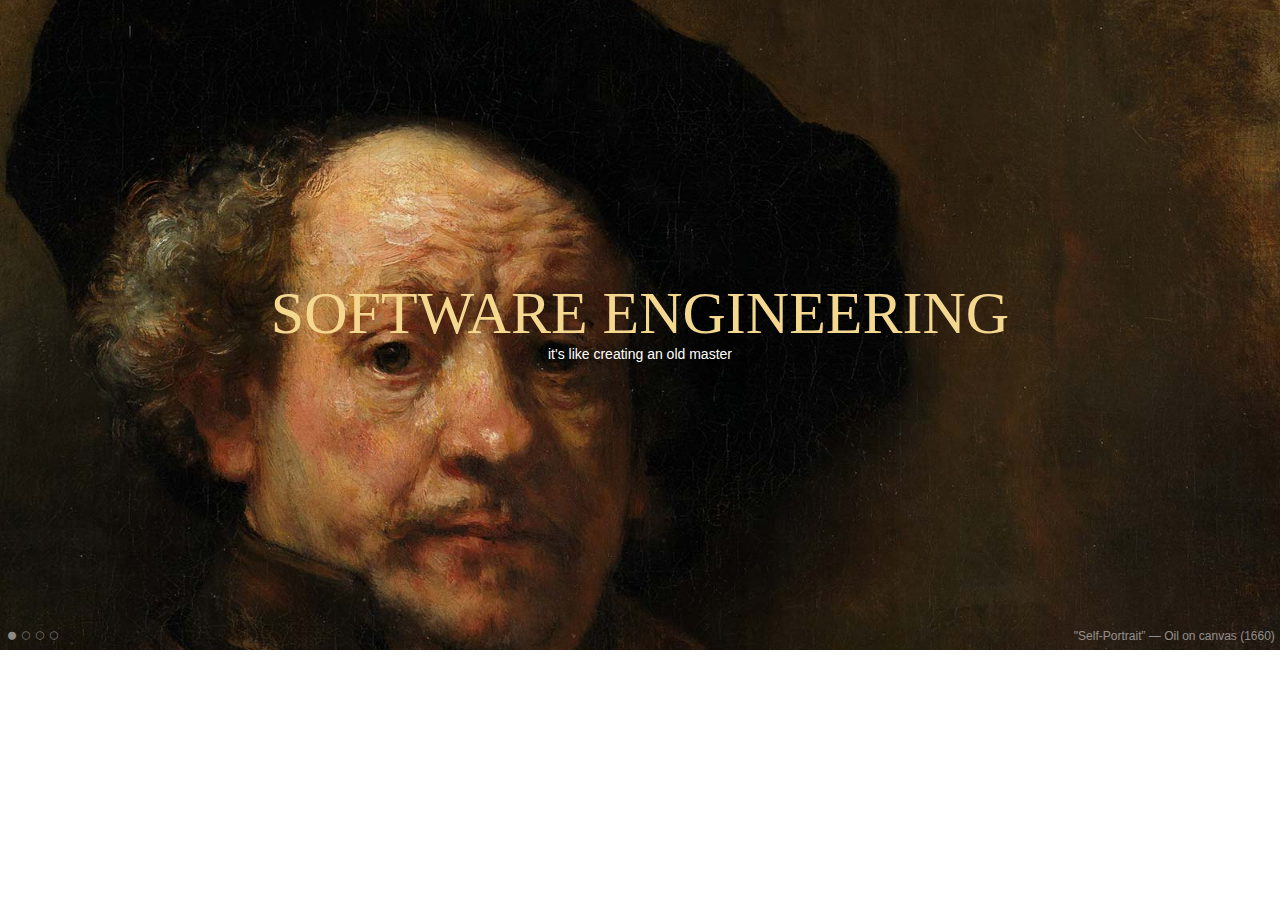
==== main/index.html @ cdb7d31a "Adding main website" ====
<!DOCTYPE html>
<html>

<head>
  <meta charset="utf-8">
  <title>index</title>
  <meta name="viewport" content="width=device-width">

  <link href="css/slideshow.css" rel="stylesheet">
  <script>document.createElement( "picture" );</script>
  <script src="js/picturefill.js" class="picturefill" async="async"></script>
  <link rel="stylesheet" href="https://fonts.googleapis.com/css?family=Fjalla+One">
   <link rel="stylesheet" href="css/main.css">
</head>

<body>
  <div class="slideshow_container">
    <div class="slideshow" data-autoplay="true" data-rotationspeed="4500" data-transition="custom" data-animation-slide-in="fadeIn" data-animation-slide-out="fadeOut" data-endslide="0">
      <div class="slides_container">
        <div class="slide slide-1 active" id="cc-slide-b625c5e3">
          <div class="slider-container welcome-text-container" data-animation-in="fadeIn">
            <span class="slider-text-element welcome-title">SOFTWARE ENGINEERING</span>
            <span class="slider-text-element welcome-subtitle">it's like creating an old master</span>
          </div>
          <span class="slider-text-element painting-detail">"Self-Portrait” —&nbsp;Oil on canvas (1660)</span>
        </div>
        <div class="slide slide-2" id="cc-slide-8c1ec4bb">
          <div class="slider-container content-container left" data-animation-in="fadeInUp">
            <h3 class="slider-heading-3 right">TITLE HERE</h3>
            <p class="slider-paragraph right">second page</p>
            <a class="slider-link-button right" href="#">Conditions of sale</a>
          </div>
          <span class="slider-text-element painting-detail">"Portrait of Van Beresteyn” —&nbsp;Oil on canvas (1632)</span>
        </div>
        <div class="slide slide-3" id="cc-slide-17155f6f">
          <div class="slider-container content-container" data-animation-in="fadeInUp"><span class="slider-text-element dates">27 OCTOBER 2015</span>
            <h3 class="slider-heading-3">Rembrandt’s eye</h3>
            <p class="slider-paragraph">The annual autumn mid-season sale is an ideal entry point for new buyers, while offering a chance for more established buyers to expand their collections.</p><a class="slider-link-button" href="#">See more</a>
          </div>
          <span class="slider-text-element painting-detail">"Herman Doomer” —&nbsp;Oil on wood (1640)</span>
        </div>
        <div class="slide slide-4" id="cc-slide-c8de49d5">
          <div class="responsive-slider-picture end-logo" data-animation-in="fadeIn">
            <picture><img alt="Placeholder Picture" srcset="./images/A%26W-logo.png">
            </picture>
          </div>
          <span class="slider-text-element info-links"><a title="Contact" href="http://www.coffeecup.com/" class="contact-link">Contact</a>&nbsp; | &nbsp;<a title="About us" href="http://www.coffeecup.com/" class="contact-link">About us</a> &nbsp;| &nbsp;<a title="Legal" href="http://www.coffeecup.com/" class="contact-link">Legal</a>
          </span>
        </div>
      </div>
      <div class="slides_indicator icon-pairs"><a class="slide_node icon-pair circle current" href="#cc-slide-b625c5e3"></a><a class="slide_node icon-pair circle" href="#cc-slide-8c1ec4bb"></a><a class="slide_node icon-pair circle" href="#cc-slide-17155f6f"></a><a class="slide_node icon-pair circle" href="#cc-slide-c8de49d5"></a>
      </div>
    </div>
  </div>






    <script src="js/jquery-1.8.2.min.js"></script>
    <script src="js/revolver.min.js"></script>
    <script src="js/slideshow.js"></script>
</body>

</html>
---- main/css/slideshow.css ----
@charset "UTF-8";
/*!
Animate.css - http://daneden.me/animate
Licensed under the MIT license - http://opensource.org/licenses/MIT

Copyright (c) 2015 Daniel Eden
*/
.animated {
  -webkit-animation-duration: 1s;
  animation-duration: 1s;
  -webkit-animation-fill-mode: both;
  animation-fill-mode: both;
}
.animated.infinite {
  -webkit-animation-iteration-count: infinite;
  animation-iteration-count: infinite;
}
.animated.hinge {
  -webkit-animation-duration: 2s;
  animation-duration: 2s;
}
.animated.bounceIn,
.animated.bounceOut {
  -webkit-animation-duration: .75s;
  animation-duration: .75s;
}
.animated.flipOutX,
.animated.flipOutY {
  -webkit-animation-duration: .75s;
  animation-duration: .75s;
}
@-webkit-keyframes bounce {
  0%,
  20%,
  53%,
  80%,
  100% {
    -webkit-animation-timing-function: cubic-bezier(0.215, 0.61, 0.355, 1);
    animation-timing-function: cubic-bezier(0.215, 0.61, 0.355, 1);
    -webkit-transform: translate3d(0, 0, 0);
    transform: translate3d(0, 0, 0);
  }
  40%,
  43% {
    -webkit-animation-timing-function: cubic-bezier(0.755, 0.05, 0.855, 0.06);
    animation-timing-function: cubic-bezier(0.755, 0.05, 0.855, 0.06);
    -webkit-transform: translate3d(0, -30px, 0);
    transform: translate3d(0, -30px, 0);
  }
  70% {
    -webkit-animation-timing-function: cubic-bezier(0.755, 0.05, 0.855, 0.06);
    animation-timing-function: cubic-bezier(0.755, 0.05, 0.855, 0.06);
    -webkit-transform: translate3d(0, -15px, 0);
    transform: translate3d(0, -15px, 0);
  }
  90% {
    -webkit-transform: translate3d(0, -4px, 0);
    transform: translate3d(0, -4px, 0);
  }
}
@keyframes bounce {
  0%,
  20%,
  53%,
  80%,
  100% {
    -webkit-animation-timing-function: cubic-bezier(0.215, 0.61, 0.355, 1);
    animation-timing-function: cubic-bezier(0.215, 0.61, 0.355, 1);
    -webkit-transform: translate3d(0, 0, 0);
    transform: translate3d(0, 0, 0);
  }
  40%,
  43% {
    -webkit-animation-timing-function: cubic-bezier(0.755, 0.05, 0.855, 0.06);
    animation-timing-function: cubic-bezier(0.755, 0.05, 0.855, 0.06);
    -webkit-transform: translate3d(0, -30px, 0);
    transform: translate3d(0, -30px, 0);
  }
  70% {
    -webkit-animation-timing-function: cubic-bezier(0.755, 0.05, 0.855, 0.06);
    animation-timing-function: cubic-bezier(0.755, 0.05, 0.855, 0.06);
    -webkit-transform: translate3d(0, -15px, 0);
    transform: translate3d(0, -15px, 0);
  }
  90% {
    -webkit-transform: translate3d(0, -4px, 0);
    transform: translate3d(0, -4px, 0);
  }
}
.bounce {
  -webkit-animation-name: bounce;
  animation-name: bounce;
  -webkit-transform-origin: center bottom;
  transform-origin: center bottom;
}
@-webkit-keyframes flash {
  0%,
  50%,
  100% {
    opacity: 1;
  }
  25%,
  75% {
    opacity: 0;
  }
}
@keyframes flash {
  0%,
  50%,
  100% {
    opacity: 1;
  }
  25%,
  75% {
    opacity: 0;
  }
}
.flash {
  -webkit-animation-name: flash;
  animation-name: flash;
}
/* originally authored by Nick Pettit - https://github.com/nickpettit/glide */
@-webkit-keyframes pulse {
  0% {
    -webkit-transform: scale3d(1, 1, 1);
    transform: scale3d(1, 1, 1);
  }
  50% {
    -webkit-transform: scale3d(1.05, 1.05, 1.05);
    transform: scale3d(1.05, 1.05, 1.05);
  }
  100% {
    -webkit-transform: scale3d(1, 1, 1);
    transform: scale3d(1, 1, 1);
  }
}
@keyframes pulse {
  0% {
    -webkit-transform: scale3d(1, 1, 1);
    transform: scale3d(1, 1, 1);
  }
  50% {
    -webkit-transform: scale3d(1.05, 1.05, 1.05);
    transform: scale3d(1.05, 1.05, 1.05);
  }
  100% {
    -webkit-transform: scale3d(1, 1, 1);
    transform: scale3d(1, 1, 1);
  }
}
.pulse {
  -webkit-animation-name: pulse;
  animation-name: pulse;
}
@-webkit-keyframes rubberBand {
  0% {
    -webkit-transform: scale3d(1, 1, 1);
    transform: scale3d(1, 1, 1);
  }
  30% {
    -webkit-transform: scale3d(1.25, 0.75, 1);
    transform: scale3d(1.25, 0.75, 1);
  }
  40% {
    -webkit-transform: scale3d(0.75, 1.25, 1);
    transform: scale3d(0.75, 1.25, 1);
  }
  50% {
    -webkit-transform: scale3d(1.15, 0.85, 1);
    transform: scale3d(1.15, 0.85, 1);
  }
  65% {
    -webkit-transform: scale3d(0.95, 1.05, 1);
    transform: scale3d(0.95, 1.05, 1);
  }
  75% {
    -webkit-transform: scale3d(1.05, 0.95, 1);
    transform: scale3d(1.05, 0.95, 1);
  }
  100% {
    -webkit-transform: scale3d(1, 1, 1);
    transform: scale3d(1, 1, 1);
  }
}
@keyframes rubberBand {
  0% {
    -webkit-transform: scale3d(1, 1, 1);
    transform: scale3d(1, 1, 1);
  }
  30% {
    -webkit-transform: scale3d(1.25, 0.75, 1);
    transform: scale3d(1.25, 0.75, 1);
  }
  40% {
    -webkit-transform: scale3d(0.75, 1.25, 1);
    transform: scale3d(0.75, 1.25, 1);
  }
  50% {
    -webkit-transform: scale3d(1.15, 0.85, 1);
    transform: scale3d(1.15, 0.85, 1);
  }
  65% {
    -webkit-transform: scale3d(0.95, 1.05, 1);
    transform: scale3d(0.95, 1.05, 1);
  }
  75% {
    -webkit-transform: scale3d(1.05, 0.95, 1);
    transform: scale3d(1.05, 0.95, 1);
  }
  100% {
    -webkit-transform: scale3d(1, 1, 1);
    transform: scale3d(1, 1, 1);
  }
}
.rubberBand {
  -webkit-animation-name: rubberBand;
  animation-name: rubberBand;
}
@-webkit-keyframes shake {
  0%,
  100% {
    -webkit-transform: translate3d(0, 0, 0);
    transform: translate3d(0, 0, 0);
  }
  10%,
  30%,
  50%,
  70%,
  90% {
    -webkit-transform: translate3d(-10px, 0, 0);
    transform: translate3d(-10px, 0, 0);
  }
  20%,
  40%,
  60%,
  80% {
    -webkit-transform: translate3d(10px, 0, 0);
    transform: translate3d(10px, 0, 0);
  }
}
@keyframes shake {
  0%,
  100% {
    -webkit-transform: translate3d(0, 0, 0);
    transform: translate3d(0, 0, 0);
  }
  10%,
  30%,
  50%,
  70%,
  90% {
    -webkit-transform: translate3d(-10px, 0, 0);
    transform: translate3d(-10px, 0, 0);
  }
  20%,
  40%,
  60%,
  80% {
    -webkit-transform: translate3d(10px, 0, 0);
    transform: translate3d(10px, 0, 0);
  }
}
.shake {
  -webkit-animation-name: shake;
  animation-name: shake;
}
@-webkit-keyframes swing {
  20% {
    -webkit-transform: rotate3d(0, 0, 1, 15deg);
    transform: rotate3d(0, 0, 1, 15deg);
  }
  40% {
    -webkit-transform: rotate3d(0, 0, 1, -10deg);
    transform: rotate3d(0, 0, 1, -10deg);
  }
  60% {
    -webkit-transform: rotate3d(0, 0, 1, 5deg);
    transform: rotate3d(0, 0, 1, 5deg);
  }
  80% {
    -webkit-transform: rotate3d(0, 0, 1, -5deg);
    transform: rotate3d(0, 0, 1, -5deg);
  }
  100% {
    -webkit-transform: rotate3d(0, 0, 1, 0deg);
    transform: rotate3d(0, 0, 1, 0deg);
  }
}
@keyframes swing {
  20% {
    -webkit-transform: rotate3d(0, 0, 1, 15deg);
    transform: rotate3d(0, 0, 1, 15deg);
  }
  40% {
    -webkit-transform: rotate3d(0, 0, 1, -10deg);
    transform: rotate3d(0, 0, 1, -10deg);
  }
  60% {
    -webkit-transform: rotate3d(0, 0, 1, 5deg);
    transform: rotate3d(0, 0, 1, 5deg);
  }
  80% {
    -webkit-transform: rotate3d(0, 0, 1, -5deg);
    transform: rotate3d(0, 0, 1, -5deg);
  }
  100% {
    -webkit-transform: rotate3d(0, 0, 1, 0deg);
    transform: rotate3d(0, 0, 1, 0deg);
  }
}
.swing {
  -webkit-transform-origin: top center;
  transform-origin: top center;
  -webkit-animation-name: swing;
  animation-name: swing;
}
@-webkit-keyframes tada {
  0% {
    -webkit-transform: scale3d(1, 1, 1);
    transform: scale3d(1, 1, 1);
  }
  10%,
  20% {
    -webkit-transform: scale3d(0.9, 0.9, 0.9) rotate3d(0, 0, 1, -3deg);
    transform: scale3d(0.9, 0.9, 0.9) rotate3d(0, 0, 1, -3deg);
  }
  30%,
  50%,
  70%,
  90% {
    -webkit-transform: scale3d(1.1, 1.1, 1.1) rotate3d(0, 0, 1, 3deg);
    transform: scale3d(1.1, 1.1, 1.1) rotate3d(0, 0, 1, 3deg);
  }
  40%,
  60%,
  80% {
    -webkit-transform: scale3d(1.1, 1.1, 1.1) rotate3d(0, 0, 1, -3deg);
    transform: scale3d(1.1, 1.1, 1.1) rotate3d(0, 0, 1, -3deg);
  }
  100% {
    -webkit-transform: scale3d(1, 1, 1);
    transform: scale3d(1, 1, 1);
  }
}
@keyframes tada {
  0% {
    -webkit-transform: scale3d(1, 1, 1);
    transform: scale3d(1, 1, 1);
  }
  10%,
  20% {
    -webkit-transform: scale3d(0.9, 0.9, 0.9) rotate3d(0, 0, 1, -3deg);
    transform: scale3d(0.9, 0.9, 0.9) rotate3d(0, 0, 1, -3deg);
  }
  30%,
  50%,
  70%,
  90% {
    -webkit-transform: scale3d(1.1, 1.1, 1.1) rotate3d(0, 0, 1, 3deg);
    transform: scale3d(1.1, 1.1, 1.1) rotate3d(0, 0, 1, 3deg);
  }
  40%,
  60%,
  80% {
    -webkit-transform: scale3d(1.1, 1.1, 1.1) rotate3d(0, 0, 1, -3deg);
    transform: scale3d(1.1, 1.1, 1.1) rotate3d(0, 0, 1, -3deg);
  }
  100% {
    -webkit-transform: scale3d(1, 1, 1);
    transform: scale3d(1, 1, 1);
  }
}
.tada {
  -webkit-animation-name: tada;
  animation-name: tada;
}
/* originally authored by Nick Pettit - https://github.com/nickpettit/glide */
@-webkit-keyframes wobble {
  0% {
    -webkit-transform: none;
    transform: none;
  }
  15% {
    -webkit-transform: translate3d(-25%, 0, 0) rotate3d(0, 0, 1, -5deg);
    transform: translate3d(-25%, 0, 0) rotate3d(0, 0, 1, -5deg);
  }
  30% {
    -webkit-transform: translate3d(20%, 0, 0) rotate3d(0, 0, 1, 3deg);
    transform: translate3d(20%, 0, 0) rotate3d(0, 0, 1, 3deg);
  }
  45% {
    -webkit-transform: translate3d(-15%, 0, 0) rotate3d(0, 0, 1, -3deg);
    transform: translate3d(-15%, 0, 0) rotate3d(0, 0, 1, -3deg);
  }
  60% {
    -webkit-transform: translate3d(10%, 0, 0) rotate3d(0, 0, 1, 2deg);
    transform: translate3d(10%, 0, 0) rotate3d(0, 0, 1, 2deg);
  }
  75% {
    -webkit-transform: translate3d(-5%, 0, 0) rotate3d(0, 0, 1, -1deg);
    transform: translate3d(-5%, 0, 0) rotate3d(0, 0, 1, -1deg);
  }
  100% {
    -webkit-transform: none;
    transform: none;
  }
}
@keyframes wobble {
  0% {
    -webkit-transform: none;
    transform: none;
  }
  15% {
    -webkit-transform: translate3d(-25%, 0, 0) rotate3d(0, 0, 1, -5deg);
    transform: translate3d(-25%, 0, 0) rotate3d(0, 0, 1, -5deg);
  }
  30% {
    -webkit-transform: translate3d(20%, 0, 0) rotate3d(0, 0, 1, 3deg);
    transform: translate3d(20%, 0, 0) rotate3d(0, 0, 1, 3deg);
  }
  45% {
    -webkit-transform: translate3d(-15%, 0, 0) rotate3d(0, 0, 1, -3deg);
    transform: translate3d(-15%, 0, 0) rotate3d(0, 0, 1, -3deg);
  }
  60% {
    -webkit-transform: translate3d(10%, 0, 0) rotate3d(0, 0, 1, 2deg);
    transform: translate3d(10%, 0, 0) rotate3d(0, 0, 1, 2deg);
  }
  75% {
    -webkit-transform: translate3d(-5%, 0, 0) rotate3d(0, 0, 1, -1deg);
    transform: translate3d(-5%, 0, 0) rotate3d(0, 0, 1, -1deg);
  }
  100% {
    -webkit-transform: none;
    transform: none;
  }
}
.wobble {
  -webkit-animation-name: wobble;
  animation-name: wobble;
}
@-webkit-keyframes jello {
  0%,
  11.1%,
  100% {
    -webkit-transform: none;
    transform: none;
  }
  22.2% {
    -webkit-transform: skewX(-12.5deg) skewY(-12.5deg);
    transform: skewX(-12.5deg) skewY(-12.5deg);
  }
  33.3% {
    -webkit-transform: skewX(6.25deg) skewY(6.25deg);
    transform: skewX(6.25deg) skewY(6.25deg);
  }
  44.4% {
    -webkit-transform: skewX(-3.125deg) skewY(-3.125deg);
    transform: skewX(-3.125deg) skewY(-3.125deg);
  }
  55.5% {
    -webkit-transform: skewX(1.5625deg) skewY(1.5625deg);
    transform: skewX(1.5625deg) skewY(1.5625deg);
  }
  66.6% {
    -webkit-transform: skewX(-0.78125deg) skewY(-0.78125deg);
    transform: skewX(-0.78125deg) skewY(-0.78125deg);
  }
  77.7% {
    -webkit-transform: skewX(0.390625deg) skewY(0.390625deg);
    transform: skewX(0.390625deg) skewY(0.390625deg);
  }
  88.8% {
    -webkit-transform: skewX(-0.1953125deg) skewY(-0.1953125deg);
    transform: skewX(-0.1953125deg) skewY(-0.1953125deg);
  }
}
@keyframes jello {
  0%,
  11.1%,
  100% {
    -webkit-transform: none;
    transform: none;
  }
  22.2% {
    -webkit-transform: skewX(-12.5deg) skewY(-12.5deg);
    transform: skewX(-12.5deg) skewY(-12.5deg);
  }
  33.3% {
    -webkit-transform: skewX(6.25deg) skewY(6.25deg);
    transform: skewX(6.25deg) skewY(6.25deg);
  }
  44.4% {
    -webkit-transform: skewX(-3.125deg) skewY(-3.125deg);
    transform: skewX(-3.125deg) skewY(-3.125deg);
  }
  55.5% {
    -webkit-transform: skewX(1.5625deg) skewY(1.5625deg);
    transform: skewX(1.5625deg) skewY(1.5625deg);
  }
  66.6% {
    -webkit-transform: skewX(-0.78125deg) skewY(-0.78125deg);
    transform: skewX(-0.78125deg) skewY(-0.78125deg);
  }
  77.7% {
    -webkit-transform: skewX(0.390625deg) skewY(0.390625deg);
    transform: skewX(0.390625deg) skewY(0.390625deg);
  }
  88.8% {
    -webkit-transform: skewX(-0.1953125deg) skewY(-0.1953125deg);
    transform: skewX(-0.1953125deg) skewY(-0.1953125deg);
  }
}
.jello {
  -webkit-animation-name: jello;
  animation-name: jello;
  -webkit-transform-origin: center;
  transform-origin: center;
}
@-webkit-keyframes bounceIn {
  0%,
  20%,
  40%,
  60%,
  80%,
  100% {
    -webkit-animation-timing-function: cubic-bezier(0.215, 0.61, 0.355, 1);
    animation-timing-function: cubic-bezier(0.215, 0.61, 0.355, 1);
  }
  0% {
    opacity: 0;
    -webkit-transform: scale3d(0.3, 0.3, 0.3);
    transform: scale3d(0.3, 0.3, 0.3);
  }
  20% {
    -webkit-transform: scale3d(1.1, 1.1, 1.1);
    transform: scale3d(1.1, 1.1, 1.1);
  }
  40% {
    -webkit-transform: scale3d(0.9, 0.9, 0.9);
    transform: scale3d(0.9, 0.9, 0.9);
  }
  60% {
    opacity: 1;
    -webkit-transform: scale3d(1.03, 1.03, 1.03);
    transform: scale3d(1.03, 1.03, 1.03);
  }
  80% {
    -webkit-transform: scale3d(0.97, 0.97, 0.97);
    transform: scale3d(0.97, 0.97, 0.97);
  }
  100% {
    opacity: 1;
    -webkit-transform: scale3d(1, 1, 1);
    transform: scale3d(1, 1, 1);
  }
}
@keyframes bounceIn {
  0%,
  20%,
  40%,
  60%,
  80%,
  100% {
    -webkit-animation-timing-function: cubic-bezier(0.215, 0.61, 0.355, 1);
    animation-timing-function: cubic-bezier(0.215, 0.61, 0.355, 1);
  }
  0% {
    opacity: 0;
    -webkit-transform: scale3d(0.3, 0.3, 0.3);
    transform: scale3d(0.3, 0.3, 0.3);
  }
  20% {
    -webkit-transform: scale3d(1.1, 1.1, 1.1);
    transform: scale3d(1.1, 1.1, 1.1);
  }
  40% {
    -webkit-transform: scale3d(0.9, 0.9, 0.9);
    transform: scale3d(0.9, 0.9, 0.9);
  }
  60% {
    opacity: 1;
    -webkit-transform: scale3d(1.03, 1.03, 1.03);
    transform: scale3d(1.03, 1.03, 1.03);
  }
  80% {
    -webkit-transform: scale3d(0.97, 0.97, 0.97);
    transform: scale3d(0.97, 0.97, 0.97);
  }
  100% {
    opacity: 1;
    -webkit-transform: scale3d(1, 1, 1);
    transform: scale3d(1, 1, 1);
  }
}
.bounceIn {
  -webkit-animation-name: bounceIn;
  animation-name: bounceIn;
}
@-webkit-keyframes bounceInDown {
  0%,
  60%,
  75%,
  90%,
  100% {
    -webkit-animation-timing-function: cubic-bezier(0.215, 0.61, 0.355, 1);
    animation-timing-function: cubic-bezier(0.215, 0.61, 0.355, 1);
  }
  0% {
    opacity: 0;
    -webkit-transform: translate3d(0, -3000px, 0);
    transform: translate3d(0, -3000px, 0);
  }
  60% {
    opacity: 1;
    -webkit-transform: translate3d(0, 25px, 0);
    transform: translate3d(0, 25px, 0);
  }
  75% {
    -webkit-transform: translate3d(0, -10px, 0);
    transform: translate3d(0, -10px, 0);
  }
  90% {
    -webkit-transform: translate3d(0, 5px, 0);
    transform: translate3d(0, 5px, 0);
  }
  100% {
    -webkit-transform: none;
    transform: none;
  }
}
@keyframes bounceInDown {
  0%,
  60%,
  75%,
  90%,
  100% {
    -webkit-animation-timing-function: cubic-bezier(0.215, 0.61, 0.355, 1);
    animation-timing-function: cubic-bezier(0.215, 0.61, 0.355, 1);
  }
  0% {
    opacity: 0;
    -webkit-transform: translate3d(0, -3000px, 0);
    transform: translate3d(0, -3000px, 0);
  }
  60% {
    opacity: 1;
    -webkit-transform: translate3d(0, 25px, 0);
    transform: translate3d(0, 25px, 0);
  }
  75% {
    -webkit-transform: translate3d(0, -10px, 0);
    transform: translate3d(0, -10px, 0);
  }
  90% {
    -webkit-transform: translate3d(0, 5px, 0);
    transform: translate3d(0, 5px, 0);
  }
  100% {
    -webkit-transform: none;
    transform: none;
  }
}
.bounceInDown {
  -webkit-animation-name: bounceInDown;
  animation-name: bounceInDown;
}
@-webkit-keyframes bounceInLeft {
  0%,
  60%,
  75%,
  90%,
  100% {
    -webkit-animation-timing-function: cubic-bezier(0.215, 0.61, 0.355, 1);
    animation-timing-function: cubic-bezier(0.215, 0.61, 0.355, 1);
  }
  0% {
    opacity: 0;
    -webkit-transform: translate3d(-3000px, 0, 0);
    transform: translate3d(-3000px, 0, 0);
  }
  60% {
    opacity: 1;
    -webkit-transform: translate3d(25px, 0, 0);
    transform: translate3d(25px, 0, 0);
  }
  75% {
    -webkit-transform: translate3d(-10px, 0, 0);
    transform: translate3d(-10px, 0, 0);
  }
  90% {
    -webkit-transform: translate3d(5px, 0, 0);
    transform: translate3d(5px, 0, 0);
  }
  100% {
    -webkit-transform: none;
    transform: none;
  }
}
@keyframes bounceInLeft {
  0%,
  60%,
  75%,
  90%,
  100% {
    -webkit-animation-timing-function: cubic-bezier(0.215, 0.61, 0.355, 1);
    animation-timing-function: cubic-bezier(0.215, 0.61, 0.355, 1);
  }
  0% {
    opacity: 0;
    -webkit-transform: translate3d(-3000px, 0, 0);
    transform: translate3d(-3000px, 0, 0);
  }
  60% {
    opacity: 1;
    -webkit-transform: translate3d(25px, 0, 0);
    transform: translate3d(25px, 0, 0);
  }
  75% {
    -webkit-transform: translate3d(-10px, 0, 0);
    transform: translate3d(-10px, 0, 0);
  }
  90% {
    -webkit-transform: translate3d(5px, 0, 0);
    transform: translate3d(5px, 0, 0);
  }
  100% {
    -webkit-transform: none;
    transform: none;
  }
}
.bounceInLeft {
  -webkit-animation-name: bounceInLeft;
  animation-name: bounceInLeft;
}
@-webkit-keyframes bounceInRight {
  0%,
  60%,
  75%,
  90%,
  100% {
    -webkit-animation-timing-function: cubic-bezier(0.215, 0.61, 0.355, 1);
    animation-timing-function: cubic-bezier(0.215, 0.61, 0.355, 1);
  }
  0% {
    opacity: 0;
    -webkit-transform: translate3d(3000px, 0, 0);
    transform: translate3d(3000px, 0, 0);
  }
  60% {
    opacity: 1;
    -webkit-transform: translate3d(-25px, 0, 0);
    transform: translate3d(-25px, 0, 0);
  }
  75% {
    -webkit-transform: translate3d(10px, 0, 0);
    transform: translate3d(10px, 0, 0);
  }
  90% {
    -webkit-transform: translate3d(-5px, 0, 0);
    transform: translate3d(-5px, 0, 0);
  }
  100% {
    -webkit-transform: none;
    transform: none;
  }
}
@keyframes bounceInRight {
  0%,
  60%,
  75%,
  90%,
  100% {
    -webkit-animation-timing-function: cubic-bezier(0.215, 0.61, 0.355, 1);
    animation-timing-function: cubic-bezier(0.215, 0.61, 0.355, 1);
  }
  0% {
    opacity: 0;
    -webkit-transform: translate3d(3000px, 0, 0);
    transform: translate3d(3000px, 0, 0);
  }
  60% {
    opacity: 1;
    -webkit-transform: translate3d(-25px, 0, 0);
    transform: translate3d(-25px, 0, 0);
  }
  75% {
    -webkit-transform: translate3d(10px, 0, 0);
    transform: translate3d(10px, 0, 0);
  }
  90% {
    -webkit-transform: translate3d(-5px, 0, 0);
    transform: translate3d(-5px, 0, 0);
  }
  100% {
    -webkit-transform: none;
    transform: none;
  }
}
.bounceInRight {
  -webkit-animation-name: bounceInRight;
  animation-name: bounceInRight;
}
@-webkit-keyframes bounceInUp {
  0%,
  60%,
  75%,
  90%,
  100% {
    -webkit-animation-timing-function: cubic-bezier(0.215, 0.61, 0.355, 1);
    animation-timing-function: cubic-bezier(0.215, 0.61, 0.355, 1);
  }
  0% {
    opacity: 0;
    -webkit-transform: translate3d(0, 3000px, 0);
    transform: translate3d(0, 3000px, 0);
  }
  60% {
    opacity: 1;
    -webkit-transform: translate3d(0, -20px, 0);
    transform: translate3d(0, -20px, 0);
  }
  75% {
    -webkit-transform: translate3d(0, 10px, 0);
    transform: translate3d(0, 10px, 0);
  }
  90% {
    -webkit-transform: translate3d(0, -5px, 0);
    transform: translate3d(0, -5px, 0);
  }
  100% {
    -webkit-transform: translate3d(0, 0, 0);
    transform: translate3d(0, 0, 0);
  }
}
@keyframes bounceInUp {
  0%,
  60%,
  75%,
  90%,
  100% {
    -webkit-animation-timing-function: cubic-bezier(0.215, 0.61, 0.355, 1);
    animation-timing-function: cubic-bezier(0.215, 0.61, 0.355, 1);
  }
  0% {
    opacity: 0;
    -webkit-transform: translate3d(0, 3000px, 0);
    transform: translate3d(0, 3000px, 0);
  }
  60% {
    opacity: 1;
    -webkit-transform: translate3d(0, -20px, 0);
    transform: translate3d(0, -20px, 0);
  }
  75% {
    -webkit-transform: translate3d(0, 10px, 0);
    transform: translate3d(0, 10px, 0);
  }
  90% {
    -webkit-transform: translate3d(0, -5px, 0);
    transform: translate3d(0, -5px, 0);
  }
  100% {
    -webkit-transform: translate3d(0, 0, 0);
    transform: translate3d(0, 0, 0);
  }
}
.bounceInUp {
  -webkit-animation-name: bounceInUp;
  animation-name: bounceInUp;
}
@-webkit-keyframes bounceOut {
  20% {
    -webkit-transform: scale3d(0.9, 0.9, 0.9);
    transform: scale3d(0.9, 0.9, 0.9);
  }
  50%,
  55% {
    opacity: 1;
    -webkit-transform: scale3d(1.1, 1.1, 1.1);
    transform: scale3d(1.1, 1.1, 1.1);
  }
  100% {
    opacity: 0;
    -webkit-transform: scale3d(0.3, 0.3, 0.3);
    transform: scale3d(0.3, 0.3, 0.3);
  }
}
@keyframes bounceOut {
  20% {
    -webkit-transform: scale3d(0.9, 0.9, 0.9);
    transform: scale3d(0.9, 0.9, 0.9);
  }
  50%,
  55% {
    opacity: 1;
    -webkit-transform: scale3d(1.1, 1.1, 1.1);
    transform: scale3d(1.1, 1.1, 1.1);
  }
  100% {
    opacity: 0;
    -webkit-transform: scale3d(0.3, 0.3, 0.3);
    transform: scale3d(0.3, 0.3, 0.3);
  }
}
.bounceOut {
  -webkit-animation-name: bounceOut;
  animation-name: bounceOut;
}
@-webkit-keyframes bounceOutDown {
  20% {
    -webkit-transform: translate3d(0, 10px, 0);
    transform: translate3d(0, 10px, 0);
  }
  40%,
  45% {
    opacity: 1;
    -webkit-transform: translate3d(0, -20px, 0);
    transform: translate3d(0, -20px, 0);
  }
  100% {
    opacity: 0;
    -webkit-transform: translate3d(0, 2000px, 0);
    transform: translate3d(0, 2000px, 0);
  }
}
@keyframes bounceOutDown {
  20% {
    -webkit-transform: translate3d(0, 10px, 0);
    transform: translate3d(0, 10px, 0);
  }
  40%,
  45% {
    opacity: 1;
    -webkit-transform: translate3d(0, -20px, 0);
    transform: translate3d(0, -20px, 0);
  }
  100% {
    opacity: 0;
    -webkit-transform: translate3d(0, 2000px, 0);
    transform: translate3d(0, 2000px, 0);
  }
}
.bounceOutDown {
  -webkit-animation-name: bounceOutDown;
  animation-name: bounceOutDown;
}
@-webkit-keyframes bounceOutLeft {
  20% {
    opacity: 1;
    -webkit-transform: translate3d(20px, 0, 0);
    transform: translate3d(20px, 0, 0);
  }
  100% {
    opacity: 0;
    -webkit-transform: translate3d(-2000px, 0, 0);
    transform: translate3d(-2000px, 0, 0);
  }
}
@keyframes bounceOutLeft {
  20% {
    opacity: 1;
    -webkit-transform: translate3d(20px, 0, 0);
    transform: translate3d(20px, 0, 0);
  }
  100% {
    opacity: 0;
    -webkit-transform: translate3d(-2000px, 0, 0);
    transform: translate3d(-2000px, 0, 0);
  }
}
.bounceOutLeft {
  -webkit-animation-name: bounceOutLeft;
  animation-name: bounceOutLeft;
}
@-webkit-keyframes bounceOutRight {
  20% {
    opacity: 1;
    -webkit-transform: translate3d(-20px, 0, 0);
    transform: translate3d(-20px, 0, 0);
  }
  100% {
    opacity: 0;
    -webkit-transform: translate3d(2000px, 0, 0);
    transform: translate3d(2000px, 0, 0);
  }
}
@keyframes bounceOutRight {
  20% {
    opacity: 1;
    -webkit-transform: translate3d(-20px, 0, 0);
    transform: translate3d(-20px, 0, 0);
  }
  100% {
    opacity: 0;
    -webkit-transform: translate3d(2000px, 0, 0);
    transform: translate3d(2000px, 0, 0);
  }
}
.bounceOutRight {
  -webkit-animation-name: bounceOutRight;
  animation-name: bounceOutRight;
}
@-webkit-keyframes bounceOutUp {
  20% {
    -webkit-transform: translate3d(0, -10px, 0);
    transform: translate3d(0, -10px, 0);
  }
  40%,
  45% {
    opacity: 1;
    -webkit-transform: translate3d(0, 20px, 0);
    transform: translate3d(0, 20px, 0);
  }
  100% {
    opacity: 0;
    -webkit-transform: translate3d(0, -2000px, 0);
    transform: translate3d(0, -2000px, 0);
  }
}
@keyframes bounceOutUp {
  20% {
    -webkit-transform: translate3d(0, -10px, 0);
    transform: translate3d(0, -10px, 0);
  }
  40%,
  45% {
    opacity: 1;
    -webkit-transform: translate3d(0, 20px, 0);
    transform: translate3d(0, 20px, 0);
  }
  100% {
    opacity: 0;
    -webkit-transform: translate3d(0, -2000px, 0);
    transform: translate3d(0, -2000px, 0);
  }
}
.bounceOutUp {
  -webkit-animation-name: bounceOutUp;
  animation-name: bounceOutUp;
}
@-webkit-keyframes fadeIn {
  0% {
    opacity: 0;
  }
  100% {
    opacity: 1;
  }
}
@keyframes fadeIn {
  0% {
    opacity: 0;
  }
  100% {
    opacity: 1;
  }
}
.fadeIn {
  -webkit-animation-name: fadeIn;
  animation-name: fadeIn;
}
@-webkit-keyframes fadeInDown {
  0% {
    opacity: 0;
    -webkit-transform: translate3d(0, -100%, 0);
    transform: translate3d(0, -100%, 0);
  }
  100% {
    opacity: 1;
    -webkit-transform: none;
    transform: none;
  }
}
@keyframes fadeInDown {
  0% {
    opacity: 0;
    -webkit-transform: translate3d(0, -100%, 0);
    transform: translate3d(0, -100%, 0);
  }
  100% {
    opacity: 1;
    -webkit-transform: none;
    transform: none;
  }
}
.fadeInDown {
  -webkit-animation-name: fadeInDown;
  animation-name: fadeInDown;
}
@-webkit-keyframes fadeInDownBig {
  0% {
    opacity: 0;
    -webkit-transform: translate3d(0, -2000px, 0);
    transform: translate3d(0, -2000px, 0);
  }
  100% {
    opacity: 1;
    -webkit-transform: none;
    transform: none;
  }
}
@keyframes fadeInDownBig {
  0% {
    opacity: 0;
    -webkit-transform: translate3d(0, -2000px, 0);
    transform: translate3d(0, -2000px, 0);
  }
  100% {
    opacity: 1;
    -webkit-transform: none;
    transform: none;
  }
}
.fadeInDownBig {
  -webkit-animation-name: fadeInDownBig;
  animation-name: fadeInDownBig;
}
@-webkit-keyframes fadeInLeft {
  0% {
    opacity: 0;
    -webkit-transform: translate3d(-100%, 0, 0);
    transform: translate3d(-100%, 0, 0);
  }
  100% {
    opacity: 1;
    -webkit-transform: none;
    transform: none;
  }
}
@keyframes fadeInLeft {
  0% {
    opacity: 0;
    -webkit-transform: translate3d(-100%, 0, 0);
    transform: translate3d(-100%, 0, 0);
  }
  100% {
    opacity: 1;
    -webkit-transform: none;
    transform: none;
  }
}
.fadeInLeft {
  -webkit-animation-name: fadeInLeft;
  animation-name: fadeInLeft;
}
@-webkit-keyframes fadeInLeftBig {
  0% {
    opacity: 0;
    -webkit-transform: translate3d(-2000px, 0, 0);
    transform: translate3d(-2000px, 0, 0);
  }
  100% {
    opacity: 1;
    -webkit-transform: none;
    transform: none;
  }
}
@keyframes fadeInLeftBig {
  0% {
    opacity: 0;
    -webkit-transform: translate3d(-2000px, 0, 0);
    transform: translate3d(-2000px, 0, 0);
  }
  100% {
    opacity: 1;
    -webkit-transform: none;
    transform: none;
  }
}
.fadeInLeftBig {
  -webkit-animation-name: fadeInLeftBig;
  animation-name: fadeInLeftBig;
}
@-webkit-keyframes fadeInRight {
  0% {
    opacity: 0;
    -webkit-transform: translate3d(100%, 0, 0);
    transform: translate3d(100%, 0, 0);
  }
  100% {
    opacity: 1;
    -webkit-transform: none;
    transform: none;
  }
}
@keyframes fadeInRight {
  0% {
    opacity: 0;
    -webkit-transform: translate3d(100%, 0, 0);
    transform: translate3d(100%, 0, 0);
  }
  100% {
    opacity: 1;
    -webkit-transform: none;
    transform: none;
  }
}
.fadeInRight {
  -webkit-animation-name: fadeInRight;
  animation-name: fadeInRight;
}
@-webkit-keyframes fadeInRightBig {
  0% {
    opacity: 0;
    -webkit-transform: translate3d(2000px, 0, 0);
    transform: translate3d(2000px, 0, 0);
  }
  100% {
    opacity: 1;
    -webkit-transform: none;
    transform: none;
  }
}
@keyframes fadeInRightBig {
  0% {
    opacity: 0;
    -webkit-transform: translate3d(2000px, 0, 0);
    transform: translate3d(2000px, 0, 0);
  }
  100% {
    opacity: 1;
    -webkit-transform: none;
    transform: none;
  }
}
.fadeInRightBig {
  -webkit-animation-name: fadeInRightBig;
  animation-name: fadeInRightBig;
}
@-webkit-keyframes fadeInUp {
  0% {
    opacity: 0;
    -webkit-transform: translate3d(0, 100%, 0);
    transform: translate3d(0, 100%, 0);
  }
  100% {
    opacity: 1;
    -webkit-transform: none;
    transform: none;
  }
}
@keyframes fadeInUp {
  0% {
    opacity: 0;
    -webkit-transform: translate3d(0, 100%, 0);
    transform: translate3d(0, 100%, 0);
  }
  100% {
    opacity: 1;
    -webkit-transform: none;
    transform: none;
  }
}
.fadeInUp {
  -webkit-animation-name: fadeInUp;
  animation-name: fadeInUp;
}
@-webkit-keyframes fadeInUpBig {
  0% {
    opacity: 0;
    -webkit-transform: translate3d(0, 2000px, 0);
    transform: translate3d(0, 2000px, 0);
  }
  100% {
    opacity: 1;
    -webkit-transform: none;
    transform: none;
  }
}
@keyframes fadeInUpBig {
  0% {
    opacity: 0;
    -webkit-transform: translate3d(0, 2000px, 0);
    transform: translate3d(0, 2000px, 0);
  }
  100% {
    opacity: 1;
    -webkit-transform: none;
    transform: none;
  }
}
.fadeInUpBig {
  -webkit-animation-name: fadeInUpBig;
  animation-name: fadeInUpBig;
}
@-webkit-keyframes fadeOut {
  0% {
    opacity: 1;
  }
  100% {
    opacity: 0;
  }
}
@keyframes fadeOut {
  0% {
    opacity: 1;
  }
  100% {
    opacity: 0;
  }
}
.fadeOut {
  -webkit-animation-name: fadeOut;
  animation-name: fadeOut;
}
@-webkit-keyframes fadeOutDown {
  0% {
    opacity: 1;
  }
  100% {
    opacity: 0;
    -webkit-transform: translate3d(0, 100%, 0);
    transform: translate3d(0, 100%, 0);
  }
}
@keyframes fadeOutDown {
  0% {
    opacity: 1;
  }
  100% {
    opacity: 0;
    -webkit-transform: translate3d(0, 100%, 0);
    transform: translate3d(0, 100%, 0);
  }
}
.fadeOutDown {
  -webkit-animation-name: fadeOutDown;
  animation-name: fadeOutDown;
}
@-webkit-keyframes fadeOutDownBig {
  0% {
    opacity: 1;
  }
  100% {
    opacity: 0;
    -webkit-transform: translate3d(0, 2000px, 0);
    transform: translate3d(0, 2000px, 0);
  }
}
@keyframes fadeOutDownBig {
  0% {
    opacity: 1;
  }
  100% {
    opacity: 0;
    -webkit-transform: translate3d(0, 2000px, 0);
    transform: translate3d(0, 2000px, 0);
  }
}
.fadeOutDownBig {
  -webkit-animation-name: fadeOutDownBig;
  animation-name: fadeOutDownBig;
}
@-webkit-keyframes fadeOutLeft {
  0% {
    opacity: 1;
  }
  100% {
    opacity: 0;
    -webkit-transform: translate3d(-100%, 0, 0);
    transform: translate3d(-100%, 0, 0);
  }
}
@keyframes fadeOutLeft {
  0% {
    opacity: 1;
  }
  100% {
    opacity: 0;
    -webkit-transform: translate3d(-100%, 0, 0);
    transform: translate3d(-100%, 0, 0);
  }
}
.fadeOutLeft {
  -webkit-animation-name: fadeOutLeft;
  animation-name: fadeOutLeft;
}
@-webkit-keyframes fadeOutLeftBig {
  0% {
    opacity: 1;
  }
  100% {
    opacity: 0;
    -webkit-transform: translate3d(-2000px, 0, 0);
    transform: translate3d(-2000px, 0, 0);
  }
}
@keyframes fadeOutLeftBig {
  0% {
    opacity: 1;
  }
  100% {
    opacity: 0;
    -webkit-transform: translate3d(-2000px, 0, 0);
    transform: translate3d(-2000px, 0, 0);
  }
}
.fadeOutLeftBig {
  -webkit-animation-name: fadeOutLeftBig;
  animation-name: fadeOutLeftBig;
}
@-webkit-keyframes fadeOutRight {
  0% {
    opacity: 1;
  }
  100% {
    opacity: 0;
    -webkit-transform: translate3d(100%, 0, 0);
    transform: translate3d(100%, 0, 0);
  }
}
@keyframes fadeOutRight {
  0% {
    opacity: 1;
  }
  100% {
    opacity: 0;
    -webkit-transform: translate3d(100%, 0, 0);
    transform: translate3d(100%, 0, 0);
  }
}
.fadeOutRight {
  -webkit-animation-name: fadeOutRight;
  animation-name: fadeOutRight;
}
@-webkit-keyframes fadeOutRightBig {
  0% {
    opacity: 1;
  }
  100% {
    opacity: 0;
    -webkit-transform: translate3d(2000px, 0, 0);
    transform: translate3d(2000px, 0, 0);
  }
}
@keyframes fadeOutRightBig {
  0% {
    opacity: 1;
  }
  100% {
    opacity: 0;
    -webkit-transform: translate3d(2000px, 0, 0);
    transform: translate3d(2000px, 0, 0);
  }
}
.fadeOutRightBig {
  -webkit-animation-name: fadeOutRightBig;
  animation-name: fadeOutRightBig;
}
@-webkit-keyframes fadeOutUp {
  0% {
    opacity: 1;
  }
  100% {
    opacity: 0;
    -webkit-transform: translate3d(0, -100%, 0);
    transform: translate3d(0, -100%, 0);
  }
}
@keyframes fadeOutUp {
  0% {
    opacity: 1;
  }
  100% {
    opacity: 0;
    -webkit-transform: translate3d(0, -100%, 0);
    transform: translate3d(0, -100%, 0);
  }
}
.fadeOutUp {
  -webkit-animation-name: fadeOutUp;
  animation-name: fadeOutUp;
}
@-webkit-keyframes fadeOutUpBig {
  0% {
    opacity: 1;
  }
  100% {
    opacity: 0;
    -webkit-transform: translate3d(0, -2000px, 0);
    transform: translate3d(0, -2000px, 0);
  }
}
@keyframes fadeOutUpBig {
  0% {
    opacity: 1;
  }
  100% {
    opacity: 0;
    -webkit-transform: translate3d(0, -2000px, 0);
    transform: translate3d(0, -2000px, 0);
  }
}
.fadeOutUpBig {
  -webkit-animation-name: fadeOutUpBig;
  animation-name: fadeOutUpBig;
}
@-webkit-keyframes flip {
  0% {
    -webkit-transform: perspective(400px) rotate3d(0, 1, 0, -360deg);
    transform: perspective(400px) rotate3d(0, 1, 0, -360deg);
    -webkit-animation-timing-function: ease-out;
    animation-timing-function: ease-out;
  }
  40% {
    -webkit-transform: perspective(400px) translate3d(0, 0, 150px) rotate3d(0, 1, 0, -190deg);
    transform: perspective(400px) translate3d(0, 0, 150px) rotate3d(0, 1, 0, -190deg);
    -webkit-animation-timing-function: ease-out;
    animation-timing-function: ease-out;
  }
  50% {
    -webkit-transform: perspective(400px) translate3d(0, 0, 150px) rotate3d(0, 1, 0, -170deg);
    transform: perspective(400px) translate3d(0, 0, 150px) rotate3d(0, 1, 0, -170deg);
    -webkit-animation-timing-function: ease-in;
    animation-timing-function: ease-in;
  }
  80% {
    -webkit-transform: perspective(400px) scale3d(0.95, 0.95, 0.95);
    transform: perspective(400px) scale3d(0.95, 0.95, 0.95);
    -webkit-animation-timing-function: ease-in;
    animation-timing-function: ease-in;
  }
  100% {
    -webkit-transform: perspective(400px);
    transform: perspective(400px);
    -webkit-animation-timing-function: ease-in;
    animation-timing-function: ease-in;
  }
}
@keyframes flip {
  0% {
    -webkit-transform: perspective(400px) rotate3d(0, 1, 0, -360deg);
    transform: perspective(400px) rotate3d(0, 1, 0, -360deg);
    -webkit-animation-timing-function: ease-out;
    animation-timing-function: ease-out;
  }
  40% {
    -webkit-transform: perspective(400px) translate3d(0, 0, 150px) rotate3d(0, 1, 0, -190deg);
    transform: perspective(400px) translate3d(0, 0, 150px) rotate3d(0, 1, 0, -190deg);
    -webkit-animation-timing-function: ease-out;
    animation-timing-function: ease-out;
  }
  50% {
    -webkit-transform: perspective(400px) translate3d(0, 0, 150px) rotate3d(0, 1, 0, -170deg);
    transform: perspective(400px) translate3d(0, 0, 150px) rotate3d(0, 1, 0, -170deg);
    -webkit-animation-timing-function: ease-in;
    animation-timing-function: ease-in;
  }
  80% {
    -webkit-transform: perspective(400px) scale3d(0.95, 0.95, 0.95);
    transform: perspective(400px) scale3d(0.95, 0.95, 0.95);
    -webkit-animation-timing-function: ease-in;
    animation-timing-function: ease-in;
  }
  100% {
    -webkit-transform: perspective(400px);
    transform: perspective(400px);
    -webkit-animation-timing-function: ease-in;
    animation-timing-function: ease-in;
  }
}
.animated.flip {
  -webkit-backface-visibility: visible;
  backface-visibility: visible;
  -webkit-animation-name: flip;
  animation-name: flip;
}
@-webkit-keyframes flipInX {
  0% {
    -webkit-transform: perspective(400px) rotate3d(1, 0, 0, 90deg);
    transform: perspective(400px) rotate3d(1, 0, 0, 90deg);
    -webkit-animation-timing-function: ease-in;
    animation-timing-function: ease-in;
    opacity: 0;
  }
  40% {
    -webkit-transform: perspective(400px) rotate3d(1, 0, 0, -20deg);
    transform: perspective(400px) rotate3d(1, 0, 0, -20deg);
    -webkit-animation-timing-function: ease-in;
    animation-timing-function: ease-in;
  }
  60% {
    -webkit-transform: perspective(400px) rotate3d(1, 0, 0, 10deg);
    transform: perspective(400px) rotate3d(1, 0, 0, 10deg);
    opacity: 1;
  }
  80% {
    -webkit-transform: perspective(400px) rotate3d(1, 0, 0, -5deg);
    transform: perspective(400px) rotate3d(1, 0, 0, -5deg);
  }
  100% {
    -webkit-transform: perspective(400px);
    transform: perspective(400px);
  }
}
@keyframes flipInX {
  0% {
    -webkit-transform: perspective(400px) rotate3d(1, 0, 0, 90deg);
    transform: perspective(400px) rotate3d(1, 0, 0, 90deg);
    -webkit-animation-timing-function: ease-in;
    animation-timing-function: ease-in;
    opacity: 0;
  }
  40% {
    -webkit-transform: perspective(400px) rotate3d(1, 0, 0, -20deg);
    transform: perspective(400px) rotate3d(1, 0, 0, -20deg);
    -webkit-animation-timing-function: ease-in;
    animation-timing-function: ease-in;
  }
  60% {
    -webkit-transform: perspective(400px) rotate3d(1, 0, 0, 10deg);
    transform: perspective(400px) rotate3d(1, 0, 0, 10deg);
    opacity: 1;
  }
  80% {
    -webkit-transform: perspective(400px) rotate3d(1, 0, 0, -5deg);
    transform: perspective(400px) rotate3d(1, 0, 0, -5deg);
  }
  100% {
    -webkit-transform: perspective(400px);
    transform: perspective(400px);
  }
}
.flipInX {
  -webkit-backface-visibility: visible !important;
  backface-visibility: visible !important;
  -webkit-animation-name: flipInX;
  animation-name: flipInX;
}
@-webkit-keyframes flipInY {
  0% {
    -webkit-transform: perspective(400px) rotate3d(0, 1, 0, 90deg);
    transform: perspective(400px) rotate3d(0, 1, 0, 90deg);
    -webkit-animation-timing-function: ease-in;
    animation-timing-function: ease-in;
    opacity: 0;
  }
  40% {
    -webkit-transform: perspective(400px) rotate3d(0, 1, 0, -20deg);
    transform: perspective(400px) rotate3d(0, 1, 0, -20deg);
    -webkit-animation-timing-function: ease-in;
    animation-timing-function: ease-in;
  }
  60% {
    -webkit-transform: perspective(400px) rotate3d(0, 1, 0, 10deg);
    transform: perspective(400px) rotate3d(0, 1, 0, 10deg);
    opacity: 1;
  }
  80% {
    -webkit-transform: perspective(400px) rotate3d(0, 1, 0, -5deg);
    transform: perspective(400px) rotate3d(0, 1, 0, -5deg);
  }
  100% {
    -webkit-transform: perspective(400px);
    transform: perspective(400px);
  }
}
@keyframes flipInY {
  0% {
    -webkit-transform: perspective(400px) rotate3d(0, 1, 0, 90deg);
    transform: perspective(400px) rotate3d(0, 1, 0, 90deg);
    -webkit-animation-timing-function: ease-in;
    animation-timing-function: ease-in;
    opacity: 0;
  }
  40% {
    -webkit-transform: perspective(400px) rotate3d(0, 1, 0, -20deg);
    transform: perspective(400px) rotate3d(0, 1, 0, -20deg);
    -webkit-animation-timing-function: ease-in;
    animation-timing-function: ease-in;
  }
  60% {
    -webkit-transform: perspective(400px) rotate3d(0, 1, 0, 10deg);
    transform: perspective(400px) rotate3d(0, 1, 0, 10deg);
    opacity: 1;
  }
  80% {
    -webkit-transform: perspective(400px) rotate3d(0, 1, 0, -5deg);
    transform: perspective(400px) rotate3d(0, 1, 0, -5deg);
  }
  100% {
    -webkit-transform: perspective(400px);
    transform: perspective(400px);
  }
}
.flipInY {
  -webkit-backface-visibility: visible !important;
  backface-visibility: visible !important;
  -webkit-animation-name: flipInY;
  animation-name: flipInY;
}
@-webkit-keyframes flipOutX {
  0% {
    -webkit-transform: perspective(400px);
    transform: perspective(400px);
  }
  30% {
    -webkit-transform: perspective(400px) rotate3d(1, 0, 0, -20deg);
    transform: perspective(400px) rotate3d(1, 0, 0, -20deg);
    opacity: 1;
  }
  100% {
    -webkit-transform: perspective(400px) rotate3d(1, 0, 0, 90deg);
    transform: perspective(400px) rotate3d(1, 0, 0, 90deg);
    opacity: 0;
  }
}
@keyframes flipOutX {
  0% {
    -webkit-transform: perspective(400px);
    transform: perspective(400px);
  }
  30% {
    -webkit-transform: perspective(400px) rotate3d(1, 0, 0, -20deg);
    transform: perspective(400px) rotate3d(1, 0, 0, -20deg);
    opacity: 1;
  }
  100% {
    -webkit-transform: perspective(400px) rotate3d(1, 0, 0, 90deg);
    transform: perspective(400px) rotate3d(1, 0, 0, 90deg);
    opacity: 0;
  }
}
.flipOutX {
  -webkit-animation-name: flipOutX;
  animation-name: flipOutX;
  -webkit-backface-visibility: visible !important;
  backface-visibility: visible !important;
}
@-webkit-keyframes flipOutY {
  0% {
    -webkit-transform: perspective(400px);
    transform: perspective(400px);
  }
  30% {
    -webkit-transform: perspective(400px) rotate3d(0, 1, 0, -15deg);
    transform: perspective(400px) rotate3d(0, 1, 0, -15deg);
    opacity: 1;
  }
  100% {
    -webkit-transform: perspective(400px) rotate3d(0, 1, 0, 90deg);
    transform: perspective(400px) rotate3d(0, 1, 0, 90deg);
    opacity: 0;
  }
}
@keyframes flipOutY {
  0% {
    -webkit-transform: perspective(400px);
    transform: perspective(400px);
  }
  30% {
    -webkit-transform: perspective(400px) rotate3d(0, 1, 0, -15deg);
    transform: perspective(400px) rotate3d(0, 1, 0, -15deg);
    opacity: 1;
  }
  100% {
    -webkit-transform: perspective(400px) rotate3d(0, 1, 0, 90deg);
    transform: perspective(400px) rotate3d(0, 1, 0, 90deg);
    opacity: 0;
  }
}
.flipOutY {
  -webkit-backface-visibility: visible !important;
  backface-visibility: visible !important;
  -webkit-animation-name: flipOutY;
  animation-name: flipOutY;
}
@-webkit-keyframes lightSpeedIn {
  0% {
    -webkit-transform: translate3d(100%, 0, 0) skewX(-30deg);
    transform: translate3d(100%, 0, 0) skewX(-30deg);
    opacity: 0;
  }
  60% {
    -webkit-transform: skewX(20deg);
    transform: skewX(20deg);
    opacity: 1;
  }
  80% {
    -webkit-transform: skewX(-5deg);
    transform: skewX(-5deg);
    opacity: 1;
  }
  100% {
    -webkit-transform: none;
    transform: none;
    opacity: 1;
  }
}
@keyframes lightSpeedIn {
  0% {
    -webkit-transform: translate3d(100%, 0, 0) skewX(-30deg);
    transform: translate3d(100%, 0, 0) skewX(-30deg);
    opacity: 0;
  }
  60% {
    -webkit-transform: skewX(20deg);
    transform: skewX(20deg);
    opacity: 1;
  }
  80% {
    -webkit-transform: skewX(-5deg);
    transform: skewX(-5deg);
    opacity: 1;
  }
  100% {
    -webkit-transform: none;
    transform: none;
    opacity: 1;
  }
}
.lightSpeedIn {
  -webkit-animation-name: lightSpeedIn;
  animation-name: lightSpeedIn;
  -webkit-animation-timing-function: ease-out;
  animation-timing-function: ease-out;
}
@-webkit-keyframes lightSpeedOut {
  0% {
    opacity: 1;
  }
  100% {
    -webkit-transform: translate3d(100%, 0, 0) skewX(30deg);
    transform: translate3d(100%, 0, 0) skewX(30deg);
    opacity: 0;
  }
}
@keyframes lightSpeedOut {
  0% {
    opacity: 1;
  }
  100% {
    -webkit-transform: translate3d(100%, 0, 0) skewX(30deg);
    transform: translate3d(100%, 0, 0) skewX(30deg);
    opacity: 0;
  }
}
.lightSpeedOut {
  -webkit-animation-name: lightSpeedOut;
  animation-name: lightSpeedOut;
  -webkit-animation-timing-function: ease-in;
  animation-timing-function: ease-in;
}
@-webkit-keyframes rotateIn {
  0% {
    -webkit-transform-origin: center;
    transform-origin: center;
    -webkit-transform: rotate3d(0, 0, 1, -200deg);
    transform: rotate3d(0, 0, 1, -200deg);
    opacity: 0;
  }
  100% {
    -webkit-transform-origin: center;
    transform-origin: center;
    -webkit-transform: none;
    transform: none;
    opacity: 1;
  }
}
@keyframes rotateIn {
  0% {
    -webkit-transform-origin: center;
    transform-origin: center;
    -webkit-transform: rotate3d(0, 0, 1, -200deg);
    transform: rotate3d(0, 0, 1, -200deg);
    opacity: 0;
  }
  100% {
    -webkit-transform-origin: center;
    transform-origin: center;
    -webkit-transform: none;
    transform: none;
    opacity: 1;
  }
}
.rotateIn {
  -webkit-animation-name: rotateIn;
  animation-name: rotateIn;
}
@-webkit-keyframes rotateInDownLeft {
  0% {
    -webkit-transform-origin: left bottom;
    transform-origin: left bottom;
    -webkit-transform: rotate3d(0, 0, 1, -45deg);
    transform: rotate3d(0, 0, 1, -45deg);
    opacity: 0;
  }
  100% {
    -webkit-transform-origin: left bottom;
    transform-origin: left bottom;
    -webkit-transform: none;
    transform: none;
    opacity: 1;
  }
}
@keyframes rotateInDownLeft {
  0% {
    -webkit-transform-origin: left bottom;
    transform-origin: left bottom;
    -webkit-transform: rotate3d(0, 0, 1, -45deg);
    transform: rotate3d(0, 0, 1, -45deg);
    opacity: 0;
  }
  100% {
    -webkit-transform-origin: left bottom;
    transform-origin: left bottom;
    -webkit-transform: none;
    transform: none;
    opacity: 1;
  }
}
.rotateInDownLeft {
  -webkit-animation-name: rotateInDownLeft;
  animation-name: rotateInDownLeft;
}
@-webkit-keyframes rotateInDownRight {
  0% {
    -webkit-transform-origin: right bottom;
    transform-origin: right bottom;
    -webkit-transform: rotate3d(0, 0, 1, 45deg);
    transform: rotate3d(0, 0, 1, 45deg);
    opacity: 0;
  }
  100% {
    -webkit-transform-origin: right bottom;
    transform-origin: right bottom;
    -webkit-transform: none;
    transform: none;
    opacity: 1;
  }
}
@keyframes rotateInDownRight {
  0% {
    -webkit-transform-origin: right bottom;
    transform-origin: right bottom;
    -webkit-transform: rotate3d(0, 0, 1, 45deg);
    transform: rotate3d(0, 0, 1, 45deg);
    opacity: 0;
  }
  100% {
    -webkit-transform-origin: right bottom;
    transform-origin: right bottom;
    -webkit-transform: none;
    transform: none;
    opacity: 1;
  }
}
.rotateInDownRight {
  -webkit-animation-name: rotateInDownRight;
  animation-name: rotateInDownRight;
}
@-webkit-keyframes rotateInUpLeft {
  0% {
    -webkit-transform-origin: left bottom;
    transform-origin: left bottom;
    -webkit-transform: rotate3d(0, 0, 1, 45deg);
    transform: rotate3d(0, 0, 1, 45deg);
    opacity: 0;
  }
  100% {
    -webkit-transform-origin: left bottom;
    transform-origin: left bottom;
    -webkit-transform: none;
    transform: none;
    opacity: 1;
  }
}
@keyframes rotateInUpLeft {
  0% {
    -webkit-transform-origin: left bottom;
    transform-origin: left bottom;
    -webkit-transform: rotate3d(0, 0, 1, 45deg);
    transform: rotate3d(0, 0, 1, 45deg);
    opacity: 0;
  }
  100% {
    -webkit-transform-origin: left bottom;
    transform-origin: left bottom;
    -webkit-transform: none;
    transform: none;
    opacity: 1;
  }
}
.rotateInUpLeft {
  -webkit-animation-name: rotateInUpLeft;
  animation-name: rotateInUpLeft;
}
@-webkit-keyframes rotateInUpRight {
  0% {
    -webkit-transform-origin: right bottom;
    transform-origin: right bottom;
    -webkit-transform: rotate3d(0, 0, 1, -90deg);
    transform: rotate3d(0, 0, 1, -90deg);
    opacity: 0;
  }
  100% {
    -webkit-transform-origin: right bottom;
    transform-origin: right bottom;
    -webkit-transform: none;
    transform: none;
    opacity: 1;
  }
}
@keyframes rotateInUpRight {
  0% {
    -webkit-transform-origin: right bottom;
    transform-origin: right bottom;
    -webkit-transform: rotate3d(0, 0, 1, -90deg);
    transform: rotate3d(0, 0, 1, -90deg);
    opacity: 0;
  }
  100% {
    -webkit-transform-origin: right bottom;
    transform-origin: right bottom;
    -webkit-transform: none;
    transform: none;
    opacity: 1;
  }
}
.rotateInUpRight {
  -webkit-animation-name: rotateInUpRight;
  animation-name: rotateInUpRight;
}
@-webkit-keyframes rotateOut {
  0% {
    -webkit-transform-origin: center;
    transform-origin: center;
    opacity: 1;
  }
  100% {
    -webkit-transform-origin: center;
    transform-origin: center;
    -webkit-transform: rotate3d(0, 0, 1, 200deg);
    transform: rotate3d(0, 0, 1, 200deg);
    opacity: 0;
  }
}
@keyframes rotateOut {
  0% {
    -webkit-transform-origin: center;
    transform-origin: center;
    opacity: 1;
  }
  100% {
    -webkit-transform-origin: center;
    transform-origin: center;
    -webkit-transform: rotate3d(0, 0, 1, 200deg);
    transform: rotate3d(0, 0, 1, 200deg);
    opacity: 0;
  }
}
.rotateOut {
  -webkit-animation-name: rotateOut;
  animation-name: rotateOut;
}
@-webkit-keyframes rotateOutDownLeft {
  0% {
    -webkit-transform-origin: left bottom;
    transform-origin: left bottom;
    opacity: 1;
  }
  100% {
    -webkit-transform-origin: left bottom;
    transform-origin: left bottom;
    -webkit-transform: rotate3d(0, 0, 1, 45deg);
    transform: rotate3d(0, 0, 1, 45deg);
    opacity: 0;
  }
}
@keyframes rotateOutDownLeft {
  0% {
    -webkit-transform-origin: left bottom;
    transform-origin: left bottom;
    opacity: 1;
  }
  100% {
    -webkit-transform-origin: left bottom;
    transform-origin: left bottom;
    -webkit-transform: rotate3d(0, 0, 1, 45deg);
    transform: rotate3d(0, 0, 1, 45deg);
    opacity: 0;
  }
}
.rotateOutDownLeft {
  -webkit-animation-name: rotateOutDownLeft;
  animation-name: rotateOutDownLeft;
}
@-webkit-keyframes rotateOutDownRight {
  0% {
    -webkit-transform-origin: right bottom;
    transform-origin: right bottom;
    opacity: 1;
  }
  100% {
    -webkit-transform-origin: right bottom;
    transform-origin: right bottom;
    -webkit-transform: rotate3d(0, 0, 1, -45deg);
    transform: rotate3d(0, 0, 1, -45deg);
    opacity: 0;
  }
}
@keyframes rotateOutDownRight {
  0% {
    -webkit-transform-origin: right bottom;
    transform-origin: right bottom;
    opacity: 1;
  }
  100% {
    -webkit-transform-origin: right bottom;
    transform-origin: right bottom;
    -webkit-transform: rotate3d(0, 0, 1, -45deg);
    transform: rotate3d(0, 0, 1, -45deg);
    opacity: 0;
  }
}
.rotateOutDownRight {
  -webkit-animation-name: rotateOutDownRight;
  animation-name: rotateOutDownRight;
}
@-webkit-keyframes rotateOutUpLeft {
  0% {
    -webkit-transform-origin: left bottom;
    transform-origin: left bottom;
    opacity: 1;
  }
  100% {
    -webkit-transform-origin: left bottom;
    transform-origin: left bottom;
    -webkit-transform: rotate3d(0, 0, 1, -45deg);
    transform: rotate3d(0, 0, 1, -45deg);
    opacity: 0;
  }
}
@keyframes rotateOutUpLeft {
  0% {
    -webkit-transform-origin: left bottom;
    transform-origin: left bottom;
    opacity: 1;
  }
  100% {
    -webkit-transform-origin: left bottom;
    transform-origin: left bottom;
    -webkit-transform: rotate3d(0, 0, 1, -45deg);
    transform: rotate3d(0, 0, 1, -45deg);
    opacity: 0;
  }
}
.rotateOutUpLeft {
  -webkit-animation-name: rotateOutUpLeft;
  animation-name: rotateOutUpLeft;
}
@-webkit-keyframes rotateOutUpRight {
  0% {
    -webkit-transform-origin: right bottom;
    transform-origin: right bottom;
    opacity: 1;
  }
  100% {
    -webkit-transform-origin: right bottom;
    transform-origin: right bottom;
    -webkit-transform: rotate3d(0, 0, 1, 90deg);
    transform: rotate3d(0, 0, 1, 90deg);
    opacity: 0;
  }
}
@keyframes rotateOutUpRight {
  0% {
    -webkit-transform-origin: right bottom;
    transform-origin: right bottom;
    opacity: 1;
  }
  100% {
    -webkit-transform-origin: right bottom;
    transform-origin: right bottom;
    -webkit-transform: rotate3d(0, 0, 1, 90deg);
    transform: rotate3d(0, 0, 1, 90deg);
    opacity: 0;
  }
}
.rotateOutUpRight {
  -webkit-animation-name: rotateOutUpRight;
  animation-name: rotateOutUpRight;
}
@-webkit-keyframes hinge {
  0% {
    -webkit-transform-origin: top left;
    transform-origin: top left;
    -webkit-animation-timing-function: ease-in-out;
    animation-timing-function: ease-in-out;
  }
  20%,
  60% {
    -webkit-transform: rotate3d(0, 0, 1, 80deg);
    transform: rotate3d(0, 0, 1, 80deg);
    -webkit-transform-origin: top left;
    transform-origin: top left;
    -webkit-animation-timing-function: ease-in-out;
    animation-timing-function: ease-in-out;
  }
  40%,
  80% {
    -webkit-transform: rotate3d(0, 0, 1, 60deg);
    transform: rotate3d(0, 0, 1, 60deg);
    -webkit-transform-origin: top left;
    transform-origin: top left;
    -webkit-animation-timing-function: ease-in-out;
    animation-timing-function: ease-in-out;
    opacity: 1;
  }
  100% {
    -webkit-transform: translate3d(0, 700px, 0);
    transform: translate3d(0, 700px, 0);
    opacity: 0;
  }
}
@keyframes hinge {
  0% {
    -webkit-transform-origin: top left;
    transform-origin: top left;
    -webkit-animation-timing-function: ease-in-out;
    animation-timing-function: ease-in-out;
  }
  20%,
  60% {
    -webkit-transform: rotate3d(0, 0, 1, 80deg);
    transform: rotate3d(0, 0, 1, 80deg);
    -webkit-transform-origin: top left;
    transform-origin: top left;
    -webkit-animation-timing-function: ease-in-out;
    animation-timing-function: ease-in-out;
  }
  40%,
  80% {
    -webkit-transform: rotate3d(0, 0, 1, 60deg);
    transform: rotate3d(0, 0, 1, 60deg);
    -webkit-transform-origin: top left;
    transform-origin: top left;
    -webkit-animation-timing-function: ease-in-out;
    animation-timing-function: ease-in-out;
    opacity: 1;
  }
  100% {
    -webkit-transform: translate3d(0, 700px, 0);
    transform: translate3d(0, 700px, 0);
    opacity: 0;
  }
}
.hinge {
  -webkit-animation-name: hinge;
  animation-name: hinge;
}
/* originally authored by Nick Pettit - https://github.com/nickpettit/glide */
@-webkit-keyframes rollIn {
  0% {
    opacity: 0;
    -webkit-transform: translate3d(-100%, 0, 0) rotate3d(0, 0, 1, -120deg);
    transform: translate3d(-100%, 0, 0) rotate3d(0, 0, 1, -120deg);
  }
  100% {
    opacity: 1;
    -webkit-transform: none;
    transform: none;
  }
}
@keyframes rollIn {
  0% {
    opacity: 0;
    -webkit-transform: translate3d(-100%, 0, 0) rotate3d(0, 0, 1, -120deg);
    transform: translate3d(-100%, 0, 0) rotate3d(0, 0, 1, -120deg);
  }
  100% {
    opacity: 1;
    -webkit-transform: none;
    transform: none;
  }
}
.rollIn {
  -webkit-animation-name: rollIn;
  animation-name: rollIn;
}
/* originally authored by Nick Pettit - https://github.com/nickpettit/glide */
@-webkit-keyframes rollOut {
  0% {
    opacity: 1;
  }
  100% {
    opacity: 0;
    -webkit-transform: translate3d(100%, 0, 0) rotate3d(0, 0, 1, 120deg);
    transform: translate3d(100%, 0, 0) rotate3d(0, 0, 1, 120deg);
  }
}
@keyframes rollOut {
  0% {
    opacity: 1;
  }
  100% {
    opacity: 0;
    -webkit-transform: translate3d(100%, 0, 0) rotate3d(0, 0, 1, 120deg);
    transform: translate3d(100%, 0, 0) rotate3d(0, 0, 1, 120deg);
  }
}
.rollOut {
  -webkit-animation-name: rollOut;
  animation-name: rollOut;
}
@-webkit-keyframes zoomIn {
  0% {
    opacity: 0;
    -webkit-transform: scale3d(0.3, 0.3, 0.3);
    transform: scale3d(0.3, 0.3, 0.3);
  }
  50% {
    opacity: 1;
  }
}
@keyframes zoomIn {
  0% {
    opacity: 0;
    -webkit-transform: scale3d(0.3, 0.3, 0.3);
    transform: scale3d(0.3, 0.3, 0.3);
  }
  50% {
    opacity: 1;
  }
}
.zoomIn {
  -webkit-animation-name: zoomIn;
  animation-name: zoomIn;
}
@-webkit-keyframes zoomInDown {
  0% {
    opacity: 0;
    -webkit-transform: scale3d(0.1, 0.1, 0.1) translate3d(0, -1000px, 0);
    transform: scale3d(0.1, 0.1, 0.1) translate3d(0, -1000px, 0);
    -webkit-animation-timing-function: cubic-bezier(0.55, 0.055, 0.675, 0.19);
    animation-timing-function: cubic-bezier(0.55, 0.055, 0.675, 0.19);
  }
  60% {
    opacity: 1;
    -webkit-transform: scale3d(0.475, 0.475, 0.475) translate3d(0, 60px, 0);
    transform: scale3d(0.475, 0.475, 0.475) translate3d(0, 60px, 0);
    -webkit-animation-timing-function: cubic-bezier(0.175, 0.885, 0.32, 1);
    animation-timing-function: cubic-bezier(0.175, 0.885, 0.32, 1);
  }
}
@keyframes zoomInDown {
  0% {
    opacity: 0;
    -webkit-transform: scale3d(0.1, 0.1, 0.1) translate3d(0, -1000px, 0);
    transform: scale3d(0.1, 0.1, 0.1) translate3d(0, -1000px, 0);
    -webkit-animation-timing-function: cubic-bezier(0.55, 0.055, 0.675, 0.19);
    animation-timing-function: cubic-bezier(0.55, 0.055, 0.675, 0.19);
  }
  60% {
    opacity: 1;
    -webkit-transform: scale3d(0.475, 0.475, 0.475) translate3d(0, 60px, 0);
    transform: scale3d(0.475, 0.475, 0.475) translate3d(0, 60px, 0);
    -webkit-animation-timing-function: cubic-bezier(0.175, 0.885, 0.32, 1);
    animation-timing-function: cubic-bezier(0.175, 0.885, 0.32, 1);
  }
}
.zoomInDown {
  -webkit-animation-name: zoomInDown;
  animation-name: zoomInDown;
}
@-webkit-keyframes zoomInLeft {
  0% {
    opacity: 0;
    -webkit-transform: scale3d(0.1, 0.1, 0.1) translate3d(-1000px, 0, 0);
    transform: scale3d(0.1, 0.1, 0.1) translate3d(-1000px, 0, 0);
    -webkit-animation-timing-function: cubic-bezier(0.55, 0.055, 0.675, 0.19);
    animation-timing-function: cubic-bezier(0.55, 0.055, 0.675, 0.19);
  }
  60% {
    opacity: 1;
    -webkit-transform: scale3d(0.475, 0.475, 0.475) translate3d(10px, 0, 0);
    transform: scale3d(0.475, 0.475, 0.475) translate3d(10px, 0, 0);
    -webkit-animation-timing-function: cubic-bezier(0.175, 0.885, 0.32, 1);
    animation-timing-function: cubic-bezier(0.175, 0.885, 0.32, 1);
  }
}
@keyframes zoomInLeft {
  0% {
    opacity: 0;
    -webkit-transform: scale3d(0.1, 0.1, 0.1) translate3d(-1000px, 0, 0);
    transform: scale3d(0.1, 0.1, 0.1) translate3d(-1000px, 0, 0);
    -webkit-animation-timing-function: cubic-bezier(0.55, 0.055, 0.675, 0.19);
    animation-timing-function: cubic-bezier(0.55, 0.055, 0.675, 0.19);
  }
  60% {
    opacity: 1;
    -webkit-transform: scale3d(0.475, 0.475, 0.475) translate3d(10px, 0, 0);
    transform: scale3d(0.475, 0.475, 0.475) translate3d(10px, 0, 0);
    -webkit-animation-timing-function: cubic-bezier(0.175, 0.885, 0.32, 1);
    animation-timing-function: cubic-bezier(0.175, 0.885, 0.32, 1);
  }
}
.zoomInLeft {
  -webkit-animation-name: zoomInLeft;
  animation-name: zoomInLeft;
}
@-webkit-keyframes zoomInRight {
  0% {
    opacity: 0;
    -webkit-transform: scale3d(0.1, 0.1, 0.1) translate3d(1000px, 0, 0);
    transform: scale3d(0.1, 0.1, 0.1) translate3d(1000px, 0, 0);
    -webkit-animation-timing-function: cubic-bezier(0.55, 0.055, 0.675, 0.19);
    animation-timing-function: cubic-bezier(0.55, 0.055, 0.675, 0.19);
  }
  60% {
    opacity: 1;
    -webkit-transform: scale3d(0.475, 0.475, 0.475) translate3d(-10px, 0, 0);
    transform: scale3d(0.475, 0.475, 0.475) translate3d(-10px, 0, 0);
    -webkit-animation-timing-function: cubic-bezier(0.175, 0.885, 0.32, 1);
    animation-timing-function: cubic-bezier(0.175, 0.885, 0.32, 1);
  }
}
@keyframes zoomInRight {
  0% {
    opacity: 0;
    -webkit-transform: scale3d(0.1, 0.1, 0.1) translate3d(1000px, 0, 0);
    transform: scale3d(0.1, 0.1, 0.1) translate3d(1000px, 0, 0);
    -webkit-animation-timing-function: cubic-bezier(0.55, 0.055, 0.675, 0.19);
    animation-timing-function: cubic-bezier(0.55, 0.055, 0.675, 0.19);
  }
  60% {
    opacity: 1;
    -webkit-transform: scale3d(0.475, 0.475, 0.475) translate3d(-10px, 0, 0);
    transform: scale3d(0.475, 0.475, 0.475) translate3d(-10px, 0, 0);
    -webkit-animation-timing-function: cubic-bezier(0.175, 0.885, 0.32, 1);
    animation-timing-function: cubic-bezier(0.175, 0.885, 0.32, 1);
  }
}
.zoomInRight {
  -webkit-animation-name: zoomInRight;
  animation-name: zoomInRight;
}
@-webkit-keyframes zoomInUp {
  0% {
    opacity: 0;
    -webkit-transform: scale3d(0.1, 0.1, 0.1) translate3d(0, 1000px, 0);
    transform: scale3d(0.1, 0.1, 0.1) translate3d(0, 1000px, 0);
    -webkit-animation-timing-function: cubic-bezier(0.55, 0.055, 0.675, 0.19);
    animation-timing-function: cubic-bezier(0.55, 0.055, 0.675, 0.19);
  }
  60% {
    opacity: 1;
    -webkit-transform: scale3d(0.475, 0.475, 0.475) translate3d(0, -60px, 0);
    transform: scale3d(0.475, 0.475, 0.475) translate3d(0, -60px, 0);
    -webkit-animation-timing-function: cubic-bezier(0.175, 0.885, 0.32, 1);
    animation-timing-function: cubic-bezier(0.175, 0.885, 0.32, 1);
  }
}
@keyframes zoomInUp {
  0% {
    opacity: 0;
    -webkit-transform: scale3d(0.1, 0.1, 0.1) translate3d(0, 1000px, 0);
    transform: scale3d(0.1, 0.1, 0.1) translate3d(0, 1000px, 0);
    -webkit-animation-timing-function: cubic-bezier(0.55, 0.055, 0.675, 0.19);
    animation-timing-function: cubic-bezier(0.55, 0.055, 0.675, 0.19);
  }
  60% {
    opacity: 1;
    -webkit-transform: scale3d(0.475, 0.475, 0.475) translate3d(0, -60px, 0);
    transform: scale3d(0.475, 0.475, 0.475) translate3d(0, -60px, 0);
    -webkit-animation-timing-function: cubic-bezier(0.175, 0.885, 0.32, 1);
    animation-timing-function: cubic-bezier(0.175, 0.885, 0.32, 1);
  }
}
.zoomInUp {
  -webkit-animation-name: zoomInUp;
  animation-name: zoomInUp;
}
@-webkit-keyframes zoomOut {
  0% {
    opacity: 1;
  }
  50% {
    opacity: 0;
    -webkit-transform: scale3d(0.3, 0.3, 0.3);
    transform: scale3d(0.3, 0.3, 0.3);
  }
  100% {
    opacity: 0;
  }
}
@keyframes zoomOut {
  0% {
    opacity: 1;
  }
  50% {
    opacity: 0;
    -webkit-transform: scale3d(0.3, 0.3, 0.3);
    transform: scale3d(0.3, 0.3, 0.3);
  }
  100% {
    opacity: 0;
  }
}
.zoomOut {
  -webkit-animation-name: zoomOut;
  animation-name: zoomOut;
}
@-webkit-keyframes zoomOutDown {
  40% {
    opacity: 1;
    -webkit-transform: scale3d(0.475, 0.475, 0.475) translate3d(0, -60px, 0);
    transform: scale3d(0.475, 0.475, 0.475) translate3d(0, -60px, 0);
    -webkit-animation-timing-function: cubic-bezier(0.55, 0.055, 0.675, 0.19);
    animation-timing-function: cubic-bezier(0.55, 0.055, 0.675, 0.19);
  }
  100% {
    opacity: 0;
    -webkit-transform: scale3d(0.1, 0.1, 0.1) translate3d(0, 2000px, 0);
    transform: scale3d(0.1, 0.1, 0.1) translate3d(0, 2000px, 0);
    -webkit-transform-origin: center bottom;
    transform-origin: center bottom;
    -webkit-animation-timing-function: cubic-bezier(0.175, 0.885, 0.32, 1);
    animation-timing-function: cubic-bezier(0.175, 0.885, 0.32, 1);
  }
}
@keyframes zoomOutDown {
  40% {
    opacity: 1;
    -webkit-transform: scale3d(0.475, 0.475, 0.475) translate3d(0, -60px, 0);
    transform: scale3d(0.475, 0.475, 0.475) translate3d(0, -60px, 0);
    -webkit-animation-timing-function: cubic-bezier(0.55, 0.055, 0.675, 0.19);
    animation-timing-function: cubic-bezier(0.55, 0.055, 0.675, 0.19);
  }
  100% {
    opacity: 0;
    -webkit-transform: scale3d(0.1, 0.1, 0.1) translate3d(0, 2000px, 0);
    transform: scale3d(0.1, 0.1, 0.1) translate3d(0, 2000px, 0);
    -webkit-transform-origin: center bottom;
    transform-origin: center bottom;
    -webkit-animation-timing-function: cubic-bezier(0.175, 0.885, 0.32, 1);
    animation-timing-function: cubic-bezier(0.175, 0.885, 0.32, 1);
  }
}
.zoomOutDown {
  -webkit-animation-name: zoomOutDown;
  animation-name: zoomOutDown;
}
@-webkit-keyframes zoomOutLeft {
  40% {
    opacity: 1;
    -webkit-transform: scale3d(0.475, 0.475, 0.475) translate3d(42px, 0, 0);
    transform: scale3d(0.475, 0.475, 0.475) translate3d(42px, 0, 0);
  }
  100% {
    opacity: 0;
    -webkit-transform: scale(0.1) translate3d(-2000px, 0, 0);
    transform: scale(0.1) translate3d(-2000px, 0, 0);
    -webkit-transform-origin: left center;
    transform-origin: left center;
  }
}
@keyframes zoomOutLeft {
  40% {
    opacity: 1;
    -webkit-transform: scale3d(0.475, 0.475, 0.475) translate3d(42px, 0, 0);
    transform: scale3d(0.475, 0.475, 0.475) translate3d(42px, 0, 0);
  }
  100% {
    opacity: 0;
    -webkit-transform: scale(0.1) translate3d(-2000px, 0, 0);
    transform: scale(0.1) translate3d(-2000px, 0, 0);
    -webkit-transform-origin: left center;
    transform-origin: left center;
  }
}
.zoomOutLeft {
  -webkit-animation-name: zoomOutLeft;
  animation-name: zoomOutLeft;
}
@-webkit-keyframes zoomOutRight {
  40% {
    opacity: 1;
    -webkit-transform: scale3d(0.475, 0.475, 0.475) translate3d(-42px, 0, 0);
    transform: scale3d(0.475, 0.475, 0.475) translate3d(-42px, 0, 0);
  }
  100% {
    opacity: 0;
    -webkit-transform: scale(0.1) translate3d(2000px, 0, 0);
    transform: scale(0.1) translate3d(2000px, 0, 0);
    -webkit-transform-origin: right center;
    transform-origin: right center;
  }
}
@keyframes zoomOutRight {
  40% {
    opacity: 1;
    -webkit-transform: scale3d(0.475, 0.475, 0.475) translate3d(-42px, 0, 0);
    transform: scale3d(0.475, 0.475, 0.475) translate3d(-42px, 0, 0);
  }
  100% {
    opacity: 0;
    -webkit-transform: scale(0.1) translate3d(2000px, 0, 0);
    transform: scale(0.1) translate3d(2000px, 0, 0);
    -webkit-transform-origin: right center;
    transform-origin: right center;
  }
}
.zoomOutRight {
  -webkit-animation-name: zoomOutRight;
  animation-name: zoomOutRight;
}
@-webkit-keyframes zoomOutUp {
  40% {
    opacity: 1;
    -webkit-transform: scale3d(0.475, 0.475, 0.475) translate3d(0, 60px, 0);
    transform: scale3d(0.475, 0.475, 0.475) translate3d(0, 60px, 0);
    -webkit-animation-timing-function: cubic-bezier(0.55, 0.055, 0.675, 0.19);
    animation-timing-function: cubic-bezier(0.55, 0.055, 0.675, 0.19);
  }
  100% {
    opacity: 0;
    -webkit-transform: scale3d(0.1, 0.1, 0.1) translate3d(0, -2000px, 0);
    transform: scale3d(0.1, 0.1, 0.1) translate3d(0, -2000px, 0);
    -webkit-transform-origin: center bottom;
    transform-origin: center bottom;
    -webkit-animation-timing-function: cubic-bezier(0.175, 0.885, 0.32, 1);
    animation-timing-function: cubic-bezier(0.175, 0.885, 0.32, 1);
  }
}
@keyframes zoomOutUp {
  40% {
    opacity: 1;
    -webkit-transform: scale3d(0.475, 0.475, 0.475) translate3d(0, 60px, 0);
    transform: scale3d(0.475, 0.475, 0.475) translate3d(0, 60px, 0);
    -webkit-animation-timing-function: cubic-bezier(0.55, 0.055, 0.675, 0.19);
    animation-timing-function: cubic-bezier(0.55, 0.055, 0.675, 0.19);
  }
  100% {
    opacity: 0;
    -webkit-transform: scale3d(0.1, 0.1, 0.1) translate3d(0, -2000px, 0);
    transform: scale3d(0.1, 0.1, 0.1) translate3d(0, -2000px, 0);
    -webkit-transform-origin: center bottom;
    transform-origin: center bottom;
    -webkit-animation-timing-function: cubic-bezier(0.175, 0.885, 0.32, 1);
    animation-timing-function: cubic-bezier(0.175, 0.885, 0.32, 1);
  }
}
.zoomOutUp {
  -webkit-animation-name: zoomOutUp;
  animation-name: zoomOutUp;
}
@-webkit-keyframes slideInDown {
  0% {
    -webkit-transform: translate3d(0, -100%, 0);
    transform: translate3d(0, -100%, 0);
    visibility: visible;
  }
  100% {
    -webkit-transform: translate3d(0, 0, 0);
    transform: translate3d(0, 0, 0);
  }
}
@keyframes slideInDown {
  0% {
    -webkit-transform: translate3d(0, -100%, 0);
    transform: translate3d(0, -100%, 0);
    visibility: visible;
  }
  100% {
    -webkit-transform: translate3d(0, 0, 0);
    transform: translate3d(0, 0, 0);
  }
}
.slideInDown {
  -webkit-animation-name: slideInDown;
  animation-name: slideInDown;
}
@-webkit-keyframes slideInLeft {
  0% {
    -webkit-transform: translate3d(-100%, 0, 0);
    transform: translate3d(-100%, 0, 0);
    visibility: visible;
  }
  100% {
    -webkit-transform: translate3d(0, 0, 0);
    transform: translate3d(0, 0, 0);
  }
}
@keyframes slideInLeft {
  0% {
    -webkit-transform: translate3d(-100%, 0, 0);
    transform: translate3d(-100%, 0, 0);
    visibility: visible;
  }
  100% {
    -webkit-transform: translate3d(0, 0, 0);
    transform: translate3d(0, 0, 0);
  }
}
.slideInLeft {
  -webkit-animation-name: slideInLeft;
  animation-name: slideInLeft;
}
@-webkit-keyframes slideInRight {
  0% {
    -webkit-transform: translate3d(100%, 0, 0);
    transform: translate3d(100%, 0, 0);
    visibility: visible;
  }
  100% {
    -webkit-transform: translate3d(0, 0, 0);
    transform: translate3d(0, 0, 0);
  }
}
@keyframes slideInRight {
  0% {
    -webkit-transform: translate3d(100%, 0, 0);
    transform: translate3d(100%, 0, 0);
    visibility: visible;
  }
  100% {
    -webkit-transform: translate3d(0, 0, 0);
    transform: translate3d(0, 0, 0);
  }
}
.slideInRight {
  -webkit-animation-name: slideInRight;
  animation-name: slideInRight;
}
@-webkit-keyframes slideInUp {
  0% {
    -webkit-transform: translate3d(0, 100%, 0);
    transform: translate3d(0, 100%, 0);
    visibility: visible;
  }
  100% {
    -webkit-transform: translate3d(0, 0, 0);
    transform: translate3d(0, 0, 0);
  }
}
@keyframes slideInUp {
  0% {
    -webkit-transform: translate3d(0, 100%, 0);
    transform: translate3d(0, 100%, 0);
    visibility: visible;
  }
  100% {
    -webkit-transform: translate3d(0, 0, 0);
    transform: translate3d(0, 0, 0);
  }
}
.slideInUp {
  -webkit-animation-name: slideInUp;
  animation-name: slideInUp;
}
@-webkit-keyframes slideOutDown {
  0% {
    -webkit-transform: translate3d(0, 0, 0);
    transform: translate3d(0, 0, 0);
  }
  100% {
    visibility: hidden;
    -webkit-transform: translate3d(0, 100%, 0);
    transform: translate3d(0, 100%, 0);
  }
}
@keyframes slideOutDown {
  0% {
    -webkit-transform: translate3d(0, 0, 0);
    transform: translate3d(0, 0, 0);
  }
  100% {
    visibility: hidden;
    -webkit-transform: translate3d(0, 100%, 0);
    transform: translate3d(0, 100%, 0);
  }
}
.slideOutDown {
  -webkit-animation-name: slideOutDown;
  animation-name: slideOutDown;
}
@-webkit-keyframes slideOutLeft {
  0% {
    -webkit-transform: translate3d(0, 0, 0);
    transform: translate3d(0, 0, 0);
  }
  100% {
    visibility: hidden;
    -webkit-transform: translate3d(-100%, 0, 0);
    transform: translate3d(-100%, 0, 0);
  }
}
@keyframes slideOutLeft {
  0% {
    -webkit-transform: translate3d(0, 0, 0);
    transform: translate3d(0, 0, 0);
  }
  100% {
    visibility: hidden;
    -webkit-transform: translate3d(-100%, 0, 0);
    transform: translate3d(-100%, 0, 0);
  }
}
.slideOutLeft {
  -webkit-animation-name: slideOutLeft;
  animation-name: slideOutLeft;
}
@-webkit-keyframes slideOutRight {
  0% {
    -webkit-transform: translate3d(0, 0, 0);
    transform: translate3d(0, 0, 0);
  }
  100% {
    visibility: hidden;
    -webkit-transform: translate3d(100%, 0, 0);
    transform: translate3d(100%, 0, 0);
  }
}
@keyframes slideOutRight {
  0% {
    -webkit-transform: translate3d(0, 0, 0);
    transform: translate3d(0, 0, 0);
  }
  100% {
    visibility: hidden;
    -webkit-transform: translate3d(100%, 0, 0);
    transform: translate3d(100%, 0, 0);
  }
}
.slideOutRight {
  -webkit-animation-name: slideOutRight;
  animation-name: slideOutRight;
}
@-webkit-keyframes slideOutUp {
  0% {
    -webkit-transform: translate3d(0, 0, 0);
    transform: translate3d(0, 0, 0);
  }
  100% {
    visibility: hidden;
    -webkit-transform: translate3d(0, -100%, 0);
    transform: translate3d(0, -100%, 0);
  }
}
@keyframes slideOutUp {
  0% {
    -webkit-transform: translate3d(0, 0, 0);
    transform: translate3d(0, 0, 0);
  }
  100% {
    visibility: hidden;
    -webkit-transform: translate3d(0, -100%, 0);
    transform: translate3d(0, -100%, 0);
  }
}
.slideOutUp {
  -webkit-animation-name: slideOutUp;
  animation-name: slideOutUp;
}

.slideshow_container {
  overflow: hidden;
  height: auto;
  margin: 0 auto;
  padding: 0;
  position: relative;
  color: #222222;
  direction: ltr;
  font-family: 'Helvetica Neue', Helvetica, Arial, sans-serif;
  line-height: 1.6;
  border: 0;
  font: inherit;
  font-size: 100%;
  vertical-align: baseline;
  cursor: default;
  -webkit-font-smoothing: antialiased;
}

* {
  -ms-box-sizing: border-box;
  -moz-box-sizing: border-box;
  -webkit-box-sizing: border-box;
  box-sizing: border-box;
}
@-ms-viewport {
  width: device-width;
}
html,
body,
div,
span,
applet,
object,
iframe,
h1,
h2,
h3,
h4,
h5,
h6,
p,
blockquote,
pre,
a,
abbr,
acronym,
address,
big,
cite,
code,
del,
dfn,
em,
img,
ins,
kbd,
q,
s,
samp,
small,
strike,
strong,
sub,
sup,
tt,
var,
b,
u,
i,
center,
dl,
dt,
dd,
ol,
ul,
li,
fieldset,
form,
label,
legend,
table,
caption,
tbody,
tfoot,
thead,
tr,
th,
td,
article,
aside,
canvas,
details,
embed,
figure,
figcaption,
footer,
header,
hgroup,
menu,
nav,
output,
ruby,
section,
summary,
time,
mark,
audio,
video {
  margin: 0;
  padding: 0;
  border: 0;
  font: inherit;
  font-size: 100%;
  vertical-align: baseline;
}
audio,
canvas,
video {
  display: inline-block;
  *display: inline;
  *zoom: 1;
}
audio:not([controls]) {
  display: none;
  height: 0;
}
[hidden] {
  display: none;
}
html {
  line-height: 1;
  font-size: 100%;
  -ms-text-size-adjust: 100%;
  -webkit-font-smoothing: antialiased;
  -webkit-text-size-adjust: 100%;
}
ol,
ul {
  list-style: none;
}
ul ul {
  font-size: 100%;
}
table {
  border-collapse: separate;
  border-spacing: 0;
}
caption,
th,
td {
  font-weight: normal;
  vertical-align: middle;
}
q,
blockquote {
  quotes: none;
}
blockquote:before,
q:before,
blockquote:after,
q:after {
  content: "";
  content: none;
}
article,
aside,
details,
figcaption,
figure,
footer,
header,
hgroup,
main,
nav,
section,
summary {
  display: block;
}
.clear {
  clear: both;
}
.responsive-slider-picture {
  display: block;
  margin: 0 auto 0 auto;
  overflow: hidden;
  text-align: center;
}
picture {
  display: block;
  height: auto;
  max-width: none;
}
picture,
a picture,
img,
a img {
  max-width: 100%;
  max-height: 100%;
  width: auto;
  height: auto;
  vertical-align: middle;
  border: 0;
  -ms-interpolation-mode: bicubic;
}
svg:not(:root) {
  overflow: hidden;
}
/************************************************
 Video Element Styles
************************************************/
.responsive-slider-video {
  position: relative;
  padding-bottom: 56.25%;
  height: 0;
  overflow: hidden;
  max-width: 100%;
}
.responsive-slider-video.square {
  padding-bottom: 120%;
  max-width: initial;
}
.responsive-slider-video iframe,
.responsive-slider-video object,
.responsive-slider-video embed {
  position: absolute;
  top: 0;
  left: 0;
  width: 100%;
  height: 100%;
}
/************************ Typography *************************/
body,
div,
dl,
dt,
dd,
ul,
ol,
li,
h1,
h2,
h3,
h4,
h5,
h6,
pre,
form,
p,
blockquote,
th,
td,
button,
input,
select,
textarea {
  color: #222222;
  direction: ltr;
  font-family: 'Helvetica Neue', Helvetica, Arial, sans-serif;
  line-height: 0;
}
p {
  font-weight: normal;
  font-size: 0.875em;
  line-height: 1.6;
  margin: 0 0 0.625em;
  position: relative;
}
p.lead {
  font-size: 1.09375em;
  line-height: 1.6;
  margin-bottom: 1em;
}
p.note {
  color: #999999;
  font-style: italic;
  font-size: 80%;
}
small {
  font-size: 60%;
}
aside p {
  font-size: 0.8125em;
  line-height: 1.35;
  font-style: italic;
}
.tiny {
  font-size: 50%;
}
.small {
  font-size: 80%;
}
.normal {
  font-size: 100%;
}
.large {
  font-size: 120%;
}
.x-large {
  font-size: 140%;
}
p a {
  line-height: inherit;
}
p a:visited {
  line-height: inherit;
}
.center,
.centered {
  text-align: center;
}
.truncate {
  white-space: nowrap;
  overflow: hidden;
  text-overflow: ellipsis;
  -o-text-overflow: ellipsis;
}
a {
  color: #5087ca;
  text-decoration: none;
  line-height: inherit;
  -moz-transition: color 0.1s linear;
  -o-transition: color 0.1s linear;
  -ms-transition: color 0.1s linear;
  -webkit-transition: color 0.1s linear;
  transition: color 0.1s linear;
  outline: none !important;
}
a:link {
  color: #5087ca;
  text-decoration: none;
}
a:visited {
  color: #5087ca;
}
a:hover {
  color: #366db1;
  text-decoration: none;
  outline: 0;
}
a:active {
  outline: 0;
  color: #5087ca;
}
a:focus {
  outline: thin dotted;
}
h1 {
  font-size: 3.39787em;
  color: #222222;
  text-rendering: optimizeLegibility;
  line-height: 1.1;
  padding: 0;
}
h1.small {
  font-size: 60%;
}
h2 {
  font-size: 2.83156em;
  color: #222222;
  text-rendering: optimizeLegibility;
  line-height: 1.1;
  padding: 0;
}
h2.small {
  font-size: 60%;
}
h3 {
  font-size: 2.26525em;
  color: #222222;
  text-rendering: optimizeLegibility;
  line-height: 1.1;
  padding: 0;
}
h3.small {
  font-size: 60%;
}
h4 {
  font-size: 1.69894em;
  color: #222222;
  text-rendering: optimizeLegibility;
  line-height: 1.1;
  padding: 0;
}
h4.small {
  font-size: 60%;
}
h5 {
  font-size: 1.13262em;
  color: #222222;
  text-rendering: optimizeLegibility;
  line-height: 1.1;
  padding: 0;
}
h5.small {
  font-size: 60%;
}
h6 {
  font-size: 0.56631em;
  color: #222222;
  text-rendering: optimizeLegibility;
  line-height: 1.1;
  padding: 0;
}
h6.small {
  font-size: 60%;
}
b,
strong {
  font-weight: bolder;
}
abbr {
  text-transform: uppercase;
  font-size: 90%;
  color: #222222;
  border-bottom: 1px solid #ddd;
  cursor: help;
  text-transform: none;
}
abbr acronym {
  text-transform: uppercase;
  font-size: 90%;
  color: #222222;
  border-bottom: 1px solid #ddd;
  cursor: help;
}
abbr[title] {
  border-bottom: 1px solid #ddd;
}
dfn,
i,
em {
  font-style: italic;
}
sub {
  position: relative;
  font-size: 75%;
  line-height: 0;
  vertical-align: baseline;
  bottom: -0.25em;
}
sup {
  position: relative;
  font-size: 75%;
  line-height: 0;
  vertical-align: baseline;
  top: -0.5em;
}
.rule {
  margin: 10px 0;
  padding: 10px 0;
}
hr {
  -moz-box-sizing: content-box;
  box-sizing: content-box;
  clear: both;
  margin: 0;
  height: 0;
  border: solid #ddd;
  border-width: 1px 0 0;
}
mark {
  background: #ff0;
  color: #000;
}
code,
kbd,
pre,
samp {
  font-family: 'Courier New', Courier, 'Lucida Sans Typewriter', 'Lucida Typewriter', monospace;
  _font-family: 'Courier New', Courier, 'Lucida Sans Typewriter', 'Lucida Typewriter', monospace;
  font-size: 0.75em;
  color: #444;
  margin: 1em 0 1.5em;
  padding: 1em;
}
pre {
  white-space: pre;
  white-space: pre-wrap;
  word-wrap: break-word;
  overflow: auto;
  padding: 0.625em;
}
code {
  white-space: pre;
  /* CSS 2.0 */
  white-space: pre-wrap;
  /* CSS 2.1 */
  white-space: pre-line;
  /* CSS 3.0 */
  white-space: -pre-wrap;
  /* Opera 4-6 */
  white-space: -o-pre-wrap;
  /* Opera 7 */
  white-space: -moz-pre-wrap;
  /* Mozilla */
  white-space: -hp-pre-wrap;
  /* HP Printers */
  word-wrap: break-word;
  /* IE 5+ */
}
q {
  quotes: none;
}
q:before,
q:after {
  content: '';
  content: none;
}
ol {
  line-height: 1.6;
  margin-bottom: 1em;
  list-style-position: inside;
}
ol.decimal {
  list-style-position: outside;
  list-style-type: decimal;
}
ol.decimal li ul {
  list-style-type: inherit;
}
ul {
  line-height: 1.6;
  margin-bottom: 1em;
  list-style-position: inside;
  margin-left: 0;
  margin-bottom: 0;
}
ul li ul,
ul li ol {
  margin-left: 0;
  margin-bottom: 0;
}
ul li a {
  padding: 0.5em 0.25em;
}
ul.hiragana {
  list-style-type: hiragana;
}
ul.hiragana li ul {
  list-style-type: inherit;
}
ul.square {
  list-style-type: square;
}
ul.square li ul {
  list-style-type: inherit;
}
ul.disc {
  list-style-type: disc;
}
ul.disc li ul {
  list-style-type: inherit;
}
ul.circle {
  list-style-type: circle;
}
ul.circle li ul {
  list-style-type: inherit;
}
ul.no-bullet {
  list-style-type: none;
}
ul.large li {
  line-height: 1.3125em;
}
ol li ul,
ol li ol {
  margin-left: 0;
  margin-bottom: 0;
}
form {
  margin-bottom: 1em;
}
fieldset {
  border: 1px solid #c0c0c0;
  margin: 0px;
  padding: 0;
}
legend {
  border: 0;
  padding: 0;
  white-space: normal;
  *margin-left: -0.4375em;
}
select {
  width: 99%;
  max-width: 100%;
}
button,
input,
select,
textarea {
  margin: 0;
  font-size: 100%;
  vertical-align: middle;
}
button,
input {
  *overflow: visible;
  line-height: normal;
}
button::-moz-focus-inner,
input::-moz-focus-inner {
  padding: 0;
  border: 0;
}
button,
html input[type="button"],
input[type="reset"],
input[type="submit"] {
  -webkit-appearance: button;
  cursor: pointer;
}
select,
textarea,
input[type="text"],
input[type="password"],
input[type="datetime"],
input[type="datetime-local"],
input[type="date"],
input[type="month"],
input[type="time"],
input[type="week"],
input[type="number"],
input[type="email"],
input[type="url"],
input[type="search"],
input[type="tel"],
input[type="color"] {
  display: inline-block;
  color: #666;
  font-size: 100%;
  margin: 0.1875em 0;
  vertical-align: middle;
  *vertical-align: middle;
  *overflow: visible;
  outline: none;
  cursor: text;
  border: 1px solid #BFBFBF;
  width: 100%;
  max-width: 100%;
  padding: 0.5em 0.25em;
  -webkit-transition-property: border, box-shadow;
  -moz-transition-property: border, box-shadow;
  -o-transition-property: border, box-shadow;
  transition-property: border, box-shadow;
  -webkit-transition-duration: 0.1s;
  -moz-transition-duration: 0.1s;
  -o-transition-duration: 0.1s;
  transition-duration: 0.1s;
  -webkit-transition-timing-function: ease-in-ease-out;
  -moz-transition-timing-function: ease-in-ease-out;
  -o-transition-timing-function: ease-in-ease-out;
  transition-timing-function: ease-in-ease-out;
}
select.small,
textarea.small,
input[type="text"].small,
input[type="password"].small,
input[type="datetime"].small,
input[type="datetime-local"].small,
input[type="date"].small,
input[type="month"].small,
input[type="time"].small,
input[type="week"].small,
input[type="number"].small,
input[type="email"].small,
input[type="url"].small,
input[type="search"].small,
input[type="tel"].small,
input[type="color"].small {
  padding: 0.125em 0.375em;
  font-size: 80%;
}
select.large,
textarea.large,
input[type="text"].large,
input[type="password"].large,
input[type="datetime"].large,
input[type="datetime-local"].large,
input[type="date"].large,
input[type="month"].large,
input[type="time"].large,
input[type="week"].large,
input[type="number"].large,
input[type="email"].large,
input[type="url"].large,
input[type="search"].large,
input[type="tel"].large,
input[type="color"].large {
  padding: 0.75em 0.4375em;
  font-size: 110%;
}
textarea:focus,
input[type="text"]:focus,
input[type="password"]:focus,
input[type="datetime"]:focus,
input[type="datetime-local"]:focus,
input[type="date"]:focus,
input[type="month"]:focus,
input[type="time"]:focus,
input[type="week"]:focus,
input[type="number"]:focus,
input[type="email"]:focus,
input[type="url"]:focus,
input[type="search"]:focus,
input[type="tel"]:focus,
input[type="color"]:focus {
  border: 1px solid #787878;
  color: #444;
  outline: 0;
  -webkit-box-shadow: "0, 0, 3px, #787878 inset";
  -moz-box-shadow: "0, 0, 3px, #787878 inset";
  box-shadow: "0, 0, 3px, #787878 inset";
}
button[disabled],
html input[disabled] {
  cursor: default;
}
button::-moz-focus-inner,
input::-moz-focus-inner {
  border: 0;
  padding: 0;
}
input[type="checkbox"],
input[type="radio"] {
  box-sizing: border-box;
  padding: 0;
  *height: 0.8125em;
  *width: 0.8125em;
}
input[type=file] {
  border: none;
}
input[type=file].small,
input[type=file].large {
  border: none;
}
textarea {
  overflow: auto;
  vertical-align: top;
}
.input-number input {
  color: #454545;
  border: 1px solid #dcdfe7;
}
button,
input {
  line-height: normal;
}
button,
select {
  text-transform: none;
}
.disabled {
  box-shadow: none !important;
  background-image: none !important;
  opacity: 0.7;
}
.disabled:hover {
  cursor: default !important;
  box-shadow: none !important;
  background: none !important;
}
input[type="date"]::-webkit-outer-spin-button,
input[type="date"]::-webkit-inner-spin-button {
  display: none;
}
div.cc-master-branded-container {
  position: absolute;
  right: 0;
  bottom: 0;
  z-index: 99999;
  max-width: 245px;
  background-color: #000000;
  padding: 3px;
  opacity: 0.6;
}
div.cc-master-branded-container .cc-branded-image-container,
div.cc-master-branded-container .cc-branded-paragraph-container {
  float: left;
  padding: 3px;
}
div.cc-master-branded-container .cc-branded-image-container {
  width: 20%;
}
div.cc-master-branded-container .cc-branded-image-container .cc-branded-image {
  float: left;
  max-width: 50px;
  text-align: center;
  width: 100%;
}
div.cc-master-branded-container .cc-branded-paragraph-container {
  padding-left: 0;
  width: 80%;
}
div.cc-master-branded-container .cc-branded-paragraph-container .cc-branded-paragraph {
  margin-top: 2px;
  padding-left: 2px;
  color: #f2f2f2;
  letter-spacing: 0;
  line-height: 1.2;
}
div.cc-master-branded-container .cc-branded-paragraph-container .cc-branded-paragraph span.cc-branded-first-line {
  letter-spacing: 0;
  font-size: 11px;
}
div.cc-master-branded-container .cc-branded-paragraph-container .cc-branded-paragraph a.cc-branded-app-name {
  text-decoration: underline;
  color: #f2f2f2;
}
div.cc-master-branded-container .cc-branded-paragraph-container .cc-branded-paragraph span.cc-branded-by {
  letter-spacing: 0;
  font-style: italic;
  font-size: 9px;
}
@media only screen and (max-width: 600px) {
  div.cc-master-branded-container {
    max-width: 200px;
    padding: 0px;
  }
  div.cc-master-branded-container .cc-branded-image-container .cc-branded-image {
    max-width: 40px;
  }
  div.cc-master-branded-container .cc-branded-paragraph-container .cc-branded-paragraph {
    font-size: 12px;
  }
  div.cc-master-branded-container .cc-branded-paragraph-container .cc-branded-paragraph span.cc-branded-first-line {
    font-size: 9px;
  }
  div.cc-master-branded-container .cc-branded-paragraph-container .cc-branded-paragraph span.cc-branded-by {
    font-size: 9px;
  }
}
/************************ Icons ******************************/
@font-face {
  font-family: 'coffeecup-font-icons';
  src: url('../fonts/coffeecup-font-icons.eot?cc-w484d8');
  src: url('../fonts/coffeecup-font-icons.eot?#iefixcc-w484d8') format('embedded-opentype'), url('../fonts/coffeecup-font-icons.woff?cc-w484d8') format('woff'), url('../fonts/coffeecup-font-icons.ttf?cc-w484d8') format('truetype'), url('../fonts/coffeecup-font-icons.svg?cc-w484d8#coffeecup-font-icons') format('svg');
  font-weight: normal;
  font-style: normal;
}
[class*="coffeecup-icons-"] {
  font-family: 'coffeecup-font-icons';
  speak: none;
  font-weight: normal;
  font-style: normal;
  text-decoration: inherit;
  -webkit-font-smoothing: antialiased;
  display: inline;
  width: auto;
  height: auto;
  line-height: 1.7;
  vertical-align: baseline;
  background-image: none;
  background-position: 0% 0%;
  background-repeat: repeat;
  margin-top: 0;
}
[class*="coffeecup-icons-"]:before {
  text-decoration: inherit;
  display: inline-block;
  speak: none;
}
/* makes sure icons active on rollover in links */
a [class*="coffeecup-icons-"] {
  display: inline-block;
}
/* makes the font 33% larger relative to the icon container */
.coffeecup-icons-large:before {
  vertical-align: -10%;
  font-size: 1.3333333333333333em;
}
.button [class^="coffeecup-icons-"],
.button [class*=" coffeecup-icons-"],
.nav [class^="coffeecup-icons-"],
.nav [class*=" coffeecup-icons-"] {
  display: inline;
  /* keeps button heights with and without icons the same */
}
.button [class^="coffeecup-icons-"].coffeecup-icons-large,
.button [class*=" coffeecup-icons-"].coffeecup-icons-large,
.nav [class^="coffeecup-icons-"].coffeecup-icons-large,
.nav [class*=" coffeecup-icons-"].coffeecup-icons-large {
  line-height: .9em;
}
.button [class^="coffeecup-icons-"].coffeecup-icons-spin,
.button [class*=" coffeecup-icons-"].coffeecup-icons-spin,
.nav [class^="coffeecup-icons-"].coffeecup-icons-spin,
.nav [class*=" coffeecup-icons-"].coffeecup-icons-spin {
  display: inline-block;
}
li [class^="coffeecup-icons-"],
li [class*=" coffeecup-icons-"],
.nav li [class^="coffeecup-icons-"],
.nav li [class*=" coffeecup-icons-"] {
  display: inline-block;
  width: 1.25em;
  text-align: center;
}
li [class^="coffeecup-icons-"].coffeecup-icons-large,
li [class*=" coffeecup-icons-"].coffeecup-icons-large,
.nav li [class^="coffeecup-icons-"].coffeecup-icons-large,
.nav li [class*=" coffeecup-icons-"].coffeecup-icons-large {
  /* increased font size for coffeecup-icons-large */
  width: 1.5625em;
}
ul.icons {
  list-style-type: none;
  text-indent: -0.75em;
}
ul.icons li [class^="coffeecup-icons-"],
ul.icons li [class*=" coffeecup-icons-"] {
  width: .75em;
}
.coffeecup-icons-muted {
  color: #eeeeee;
}
.coffeecup-icons-border {
  border: solid 1px #eeeeee;
  padding: .2em .25em .15em;
  -o-border-radius: 3px;
  -ms-border-radius: 3px;
  -moz-border-radius: 3px;
  -webkit-border-radius: 3px;
  border-radius: 3px;
  -moz-background-clip: padding;
  -webkit-background-clip: padding-box;
  background-clip: padding-box;
}
.coffeecup-icons-2x {
  font-size: 2em;
}
.coffeecup-icons-2x.coffeecup-icons-border {
  border-width: 2px;
  -o-border-radius: 0.25em;
  -ms-border-radius: 0.25em;
  -moz-border-radius: 0.25em;
  -webkit-border-radius: 0.25em;
  border-radius: 0.25em;
  -moz-background-clip: padding;
  -webkit-background-clip: padding-box;
  background-clip: padding-box;
}
.coffeecup-icons-3x {
  font-size: 3em;
}
.coffeecup-icons-3x.coffeecup-icons-border {
  border-width: 3px;
  -o-border-radius: 0.3125em;
  -ms-border-radius: 0.3125em;
  -moz-border-radius: 0.3125em;
  -webkit-border-radius: 0.3125em;
  border-radius: 0.3125em;
  -moz-background-clip: padding;
  -webkit-background-clip: padding-box;
  background-clip: padding-box;
}
.coffeecup-icons-4x {
  font-size: 4em;
}
.coffeecup-icons-4x.coffeecup-icons-border {
  border-width: 4px;
  -o-border-radius: 0.375em;
  -ms-border-radius: 0.375em;
  -moz-border-radius: 0.375em;
  -webkit-border-radius: 0.375em;
  border-radius: 0.375em;
  -moz-background-clip: padding;
  -webkit-background-clip: padding-box;
  background-clip: padding-box;
}
[class^="coffeecup-icons-"].left,
[class*=" coffeecup-icons-"].left {
  margin-right: 0.3em;
}
[class^="coffeecup-icons-"].right,
[class*=" coffeecup-icons-"].right {
  margin-left: 0.3em;
}
.button [class^="coffeecup-icons-"].left.coffeecup-icons-2x,
.button [class^="coffeecup-icons-"].right.coffeecup-icons-2x,
.button [class*=" coffeecup-icons-"].left.coffeecup-icons-2x,
.button [class*=" coffeecup-icons-"].right.coffeecup-icons-2x {
  margin-top: 0.18em;
}
.button [class^="coffeecup-icons-"].coffeecup-icons-spin.coffeecup-icons-large,
.button [class*=" coffeecup-icons-"].coffeecup-icons-spin.coffeecup-icons-large {
  line-height: 0.8em;
}
.button.small [class^="coffeecup-icons-"].left.coffeecup-icons-2x,
.button.small [class^="coffeecup-icons-"].right.coffeecup-icons-2x,
.button.small [class*=" coffeecup-icons-"].left.coffeecup-icons-2x,
.button.small [class*=" coffeecup-icons-"].right.coffeecup-icons-2x {
  margin-top: 0.25em;
}
.button.large [class^="coffeecup-icons-"],
.button.large [class*=" coffeecup-icons-"] {
  margin-top: 0;
}
.button.large [class^="coffeecup-icons-"].left.coffeecup-icons-2x,
.button.large [class^="coffeecup-icons-"].right.coffeecup-icons-2x,
.button.large [class*=" coffeecup-icons-"].left.coffeecup-icons-2x,
.button.large [class*=" coffeecup-icons-"].right.coffeecup-icons-2x {
  margin-top: .005em;
}
.button.large [class^="coffeecup-icons-"].left.coffeecup-icons-2x,
.button.large [class*=" coffeecup-icons-"].left.coffeecup-icons-2x {
  margin-right: 0.2em;
}
.button.large [class^="coffeecup-icons-"].right.coffeecup-icons-2x,
.button.large [class*=" coffeecup-icons-"].right.coffeecup-icons-2x {
  margin-left: 0.2em;
}
.coffeecup-icons-spin {
  display: inline-block;
  -moz-animation: spin 2s infinite linear;
  -o-animation: spin 2s infinite linear;
  -webkit-animation: spin 2s infinite linear;
  animation: spin 2s infinite linear;
}
@-moz-keyframes spin {
  0% {
    -moz-transform: rotate(0deg);
  }
  100% {
    -moz-transform: rotate(359deg);
  }
}
@-webkit-keyframes spin {
  0% {
    -webkit-transform: rotate(0deg);
  }
  100% {
    -webkit-transform: rotate(359deg);
  }
}
@-o-keyframes spin {
  0% {
    -o-transform: rotate(0deg);
  }
  100% {
    -o-transform: rotate(359deg);
  }
}
@-ms-keyframes spin {
  0% {
    -ms-transform: rotate(0deg);
  }
  100% {
    -ms-transform: rotate(359deg);
  }
}
@keyframes spin {
  0% {
    transform: rotate(0deg);
  }
  100% {
    transform: rotate(359deg);
  }
}
@-moz-document url-prefix() {
  .coffeecup-icons-spin {
    height: 0.9em;
  }
  .btn .coffeecup-icons-spin {
    height: auto;
  }
  .coffeecup-icons-spin.coffeecup-icons-large {
    height: 1.25em;
  }
  .btn .coffeecup-icons-spin.coffeecup-icons-large {
    height: 0.75em;
  }
}
.coffeecup-icons-home:before {
  content: "\e900";
}
.coffeecup-icons-home2:before {
  content: "\e901";
}
.coffeecup-icons-home3:before {
  content: "\e902";
}
.coffeecup-icons-home4:before {
  content: "\e903";
}
.coffeecup-icons-home5:before {
  content: "\e904";
}
.coffeecup-icons-home6:before {
  content: "\e905";
}
.coffeecup-icons-home7:before {
  content: "\e906";
}
.coffeecup-icons-home8:before {
  content: "\e907";
}
.coffeecup-icons-home9:before {
  content: "\e908";
}
.coffeecup-icons-office:before {
  content: "\e909";
}
.coffeecup-icons-city:before {
  content: "\e90a";
}
.coffeecup-icons-newspaper:before {
  content: "\e90b";
}
.coffeecup-icons-magazine:before {
  content: "\e90c";
}
.coffeecup-icons-design:before {
  content: "\e90d";
}
.coffeecup-icons-pencil:before {
  content: "\e90e";
}
.coffeecup-icons-pencil2:before {
  content: "\e90f";
}
.coffeecup-icons-pencil3:before {
  content: "\e910";
}
.coffeecup-icons-pencil4:before {
  content: "\e911";
}
.coffeecup-icons-pencil5:before {
  content: "\e912";
}
.coffeecup-icons-pencil6:before {
  content: "\e913";
}
.coffeecup-icons-pencil7:before {
  content: "\e914";
}
.coffeecup-icons-eraser:before {
  content: "\e915";
}
.coffeecup-icons-eraser2:before {
  content: "\e916";
}
.coffeecup-icons-eraser3:before {
  content: "\e917";
}
.coffeecup-icons-quill:before {
  content: "\e918";
}
.coffeecup-icons-quill2:before {
  content: "\e919";
}
.coffeecup-icons-quill3:before {
  content: "\e91a";
}
.coffeecup-icons-quill4:before {
  content: "\e91b";
}
.coffeecup-icons-pen:before {
  content: "\e91c";
}
.coffeecup-icons-pen-plus:before {
  content: "\e91d";
}
.coffeecup-icons-pen-minus:before {
  content: "\e91e";
}
.coffeecup-icons-pen2:before {
  content: "\e91f";
}
.coffeecup-icons-pen3:before {
  content: "\e920";
}
.coffeecup-icons-pen4:before {
  content: "\e921";
}
.coffeecup-icons-pen5:before {
  content: "\e922";
}
.coffeecup-icons-marker:before {
  content: "\e923";
}
.coffeecup-icons-marker2:before {
  content: "\e924";
}
.coffeecup-icons-blog:before {
  content: "\e925";
}
.coffeecup-icons-blog2:before {
  content: "\e926";
}
.coffeecup-icons-pen6:before {
  content: "\e927";
}
.coffeecup-icons-brush:before {
  content: "\e928";
}
.coffeecup-icons-spray:before {
  content: "\e929";
}
.coffeecup-icons-palette:before {
  content: "\e92a";
}
.coffeecup-icons-palette2:before {
  content: "\e92b";
}
.coffeecup-icons-color-sampler:before {
  content: "\e92c";
}
.coffeecup-icons-toggle:before {
  content: "\e92d";
}
.coffeecup-icons-bucket:before {
  content: "\e92e";
}
.coffeecup-icons-bucket2:before {
  content: "\e92f";
}
.coffeecup-icons-gradient:before {
  content: "\e930";
}
.coffeecup-icons-eyedropper:before {
  content: "\e931";
}
.coffeecup-icons-eyedropper2:before {
  content: "\e932";
}
.coffeecup-icons-eyedropper3:before {
  content: "\e933";
}
.coffeecup-icons-droplet:before {
  content: "\e934";
}
.coffeecup-icons-droplet2:before {
  content: "\e935";
}
.coffeecup-icons-droplet-contrast:before {
  content: "\e936";
}
.coffeecup-icons-color-clear:before {
  content: "\e937";
}
.coffeecup-icons-paint-format:before {
  content: "\e938";
}
.coffeecup-icons-stamp:before {
  content: "\e939";
}
.coffeecup-icons-images:before {
  content: "\e93a";
}
.coffeecup-icons-image:before {
  content: "\e93b";
}
.coffeecup-icons-image2:before {
  content: "\e93c";
}
.coffeecup-icons-image-compare:before {
  content: "\e93d";
}
.coffeecup-icons-images2:before {
  content: "\e93e";
}
.coffeecup-icons-image3:before {
  content: "\e93f";
}
.coffeecup-icons-images3:before {
  content: "\e940";
}
.coffeecup-icons-image4:before {
  content: "\e941";
}
.coffeecup-icons-image5:before {
  content: "\e942";
}
.coffeecup-icons-image6:before {
  content: "\e943";
}
.coffeecup-icons-camera:before {
  content: "\e944";
}
.coffeecup-icons-camera2:before {
  content: "\e945";
}
.coffeecup-icons-camera3:before {
  content: "\e946";
}
.coffeecup-icons-shutter:before {
  content: "\e947";
}
.coffeecup-icons-headphones:before {
  content: "\e948";
}
.coffeecup-icons-headset:before {
  content: "\e949";
}
.coffeecup-icons-music:before {
  content: "\e94a";
}
.coffeecup-icons-music2:before {
  content: "\e94b";
}
.coffeecup-icons-music3:before {
  content: "\e94c";
}
.coffeecup-icons-music4:before {
  content: "\e94d";
}
.coffeecup-icons-music5:before {
  content: "\e94e";
}
.coffeecup-icons-music6:before {
  content: "\e94f";
}
.coffeecup-icons-album:before {
  content: "\e950";
}
.coffeecup-icons-cassette:before {
  content: "\e951";
}
.coffeecup-icons-tape:before {
  content: "\e952";
}
.coffeecup-icons-piano:before {
  content: "\e953";
}
.coffeecup-icons-guitar:before {
  content: "\e954";
}
.coffeecup-icons-trumpet:before {
  content: "\e955";
}
.coffeecup-icons-speakers:before {
  content: "\e956";
}
.coffeecup-icons-play:before {
  content: "\e957";
}
.coffeecup-icons-play2:before {
  content: "\e958";
}
.coffeecup-icons-clapboard-play:before {
  content: "\e959";
}
.coffeecup-icons-clapboard:before {
  content: "\e95a";
}
.coffeecup-icons-media:before {
  content: "\e95b";
}
.coffeecup-icons-presentation:before {
  content: "\e95c";
}
.coffeecup-icons-movie:before {
  content: "\e95d";
}
.coffeecup-icons-film:before {
  content: "\e95e";
}
.coffeecup-icons-film2:before {
  content: "\e95f";
}
.coffeecup-icons-film3:before {
  content: "\e960";
}
.coffeecup-icons-film4:before {
  content: "\e961";
}
.coffeecup-icons-video-camera:before {
  content: "\e962";
}
.coffeecup-icons-video-camera2:before {
  content: "\e963";
}
.coffeecup-icons-video-camera-slash:before {
  content: "\e964";
}
.coffeecup-icons-video-camera3:before {
  content: "\e965";
}
.coffeecup-icons-video-camera4:before {
  content: "\e966";
}
.coffeecup-icons-video-camera-slash2:before {
  content: "\e967";
}
.coffeecup-icons-video-camera5:before {
  content: "\e968";
}
.coffeecup-icons-recording:before {
  content: "\e969";
}
.coffeecup-icons-dice:before {
  content: "\e96a";
}
.coffeecup-icons-gamepad:before {
  content: "\e96b";
}
.coffeecup-icons-gamepad2:before {
  content: "\e96c";
}
.coffeecup-icons-gamepad3:before {
  content: "\e96d";
}
.coffeecup-icons-pacman:before {
  content: "\e96e";
}
.coffeecup-icons-spades:before {
  content: "\e96f";
}
.coffeecup-icons-clubs:before {
  content: "\e970";
}
.coffeecup-icons-diamonds:before {
  content: "\e971";
}
.coffeecup-icons-chess-king:before {
  content: "\e972";
}
.coffeecup-icons-chess-queen:before {
  content: "\e973";
}
.coffeecup-icons-chess-rock:before {
  content: "\e974";
}
.coffeecup-icons-chess-bishop:before {
  content: "\e975";
}
.coffeecup-icons-chess-knight:before {
  content: "\e976";
}
.coffeecup-icons-chess-pawn:before {
  content: "\e977";
}
.coffeecup-icons-chess:before {
  content: "\e978";
}
.coffeecup-icons-bullhorn:before {
  content: "\e979";
}
.coffeecup-icons-megaphone:before {
  content: "\e97a";
}
.coffeecup-icons-new:before {
  content: "\e97b";
}
.coffeecup-icons-connection:before {
  content: "\e97c";
}
.coffeecup-icons-connection2:before {
  content: "\e97d";
}
.coffeecup-icons-connection3:before {
  content: "\e97e";
}
.coffeecup-icons-connection4:before {
  content: "\e97f";
}
.coffeecup-icons-podcast:before {
  content: "\e980";
}
.coffeecup-icons-station:before {
  content: "\e981";
}
.coffeecup-icons-station2:before {
  content: "\e982";
}
.coffeecup-icons-antenna:before {
  content: "\e983";
}
.coffeecup-icons-satellite-dish:before {
  content: "\e984";
}
.coffeecup-icons-satellite-dish2:before {
  content: "\e985";
}
.coffeecup-icons-feed:before {
  content: "\e986";
}
.coffeecup-icons-podcast2:before {
  content: "\e987";
}
.coffeecup-icons-antenna2:before {
  content: "\e988";
}
.coffeecup-icons-mic:before {
  content: "\e989";
}
.coffeecup-icons-mic-off:before {
  content: "\e98a";
}
.coffeecup-icons-mic2:before {
  content: "\e98b";
}
.coffeecup-icons-mic-off2:before {
  content: "\e98c";
}
.coffeecup-icons-mic3:before {
  content: "\e98d";
}
.coffeecup-icons-mic4:before {
  content: "\e98e";
}
.coffeecup-icons-mic5:before {
  content: "\e98f";
}
.coffeecup-icons-book:before {
  content: "\e990";
}
.coffeecup-icons-book2:before {
  content: "\e991";
}
.coffeecup-icons-book-play:before {
  content: "\e992";
}
.coffeecup-icons-book3:before {
  content: "\e993";
}
.coffeecup-icons-bookmark:before {
  content: "\e994";
}
.coffeecup-icons-books:before {
  content: "\e995";
}
.coffeecup-icons-archive:before {
  content: "\e996";
}
.coffeecup-icons-reading:before {
  content: "\e997";
}
.coffeecup-icons-library:before {
  content: "\e998";
}
.coffeecup-icons-library2:before {
  content: "\e999";
}
.coffeecup-icons-graduation:before {
  content: "\e99a";
}
.coffeecup-icons-file-text:before {
  content: "\e99b";
}
.coffeecup-icons-profile:before {
  content: "\e99c";
}
.coffeecup-icons-file-empty:before {
  content: "\e99d";
}
.coffeecup-icons-file-empty2:before {
  content: "\e99e";
}
.coffeecup-icons-files-empty:before {
  content: "\e99f";
}
.coffeecup-icons-files-empty2:before {
  content: "\e9a0";
}
.coffeecup-icons-file-plus:before {
  content: "\e9a1";
}
.coffeecup-icons-file-plus2:before {
  content: "\e9a2";
}
.coffeecup-icons-file-minus:before {
  content: "\e9a3";
}
.coffeecup-icons-file-minus2:before {
  content: "\e9a4";
}
.coffeecup-icons-file-download:before {
  content: "\e9a5";
}
.coffeecup-icons-file-download2:before {
  content: "\e9a6";
}
.coffeecup-icons-file-upload:before {
  content: "\e9a7";
}
.coffeecup-icons-file-upload2:before {
  content: "\e9a8";
}
.coffeecup-icons-file-check:before {
  content: "\e9a9";
}
.coffeecup-icons-file-check2:before {
  content: "\e9aa";
}
.coffeecup-icons-file-eye:before {
  content: "\e9ab";
}
.coffeecup-icons-file-eye2:before {
  content: "\e9ac";
}
.coffeecup-icons-file-text2:before {
  content: "\e9ad";
}
.coffeecup-icons-file-text3:before {
  content: "\e9ae";
}
.coffeecup-icons-file-picture:before {
  content: "\e9af";
}
.coffeecup-icons-file-picture2:before {
  content: "\e9b0";
}
.coffeecup-icons-file-music:before {
  content: "\e9b1";
}
.coffeecup-icons-file-music2:before {
  content: "\e9b2";
}
.coffeecup-icons-file-play:before {
  content: "\e9b3";
}
.coffeecup-icons-file-play2:before {
  content: "\e9b4";
}
.coffeecup-icons-file-video:before {
  content: "\e9b5";
}
.coffeecup-icons-file-video2:before {
  content: "\e9b6";
}
.coffeecup-icons-copy:before {
  content: "\e9b7";
}
.coffeecup-icons-copy2:before {
  content: "\e9b8";
}
.coffeecup-icons-file-zip:before {
  content: "\e9b9";
}
.coffeecup-icons-file-zip2:before {
  content: "\e9ba";
}
.coffeecup-icons-file-xml:before {
  content: "\e9bb";
}
.coffeecup-icons-file-xml2:before {
  content: "\e9bc";
}
.coffeecup-icons-file-css:before {
  content: "\e9bd";
}
.coffeecup-icons-file-css2:before {
  content: "\e9be";
}
.coffeecup-icons-file-presentation:before {
  content: "\e9bf";
}
.coffeecup-icons-file-presentation2:before {
  content: "\e9c0";
}
.coffeecup-icons-file-stats:before {
  content: "\e9c1";
}
.coffeecup-icons-file-stats2:before {
  content: "\e9c2";
}
.coffeecup-icons-file-locked:before {
  content: "\e9c3";
}
.coffeecup-icons-file-locked2:before {
  content: "\e9c4";
}
.coffeecup-icons-file-spreadsheet:before {
  content: "\e9c5";
}
.coffeecup-icons-file-spreadsheet2:before {
  content: "\e9c6";
}
.coffeecup-icons-copy3:before {
  content: "\e9c7";
}
.coffeecup-icons-copy4:before {
  content: "\e9c8";
}
.coffeecup-icons-paste:before {
  content: "\e9c9";
}
.coffeecup-icons-paste2:before {
  content: "\e9ca";
}
.coffeecup-icons-paste3:before {
  content: "\e9cb";
}
.coffeecup-icons-paste4:before {
  content: "\e9cc";
}
.coffeecup-icons-stack:before {
  content: "\e9cd";
}
.coffeecup-icons-stack2:before {
  content: "\e9ce";
}
.coffeecup-icons-stack3:before {
  content: "\e9cf";
}
.coffeecup-icons-folder:before {
  content: "\e9d0";
}
.coffeecup-icons-folder-search:before {
  content: "\e9d1";
}
.coffeecup-icons-folder-download:before {
  content: "\e9d2";
}
.coffeecup-icons-folder-upload:before {
  content: "\e9d3";
}
.coffeecup-icons-folder-plus:before {
  content: "\e9d4";
}
.coffeecup-icons-folder-plus2:before {
  content: "\e9d5";
}
.coffeecup-icons-folder-minus:before {
  content: "\e9d6";
}
.coffeecup-icons-folder-minus2:before {
  content: "\e9d7";
}
.coffeecup-icons-folder-check:before {
  content: "\e9d8";
}
.coffeecup-icons-folder-heart:before {
  content: "\e9d9";
}
.coffeecup-icons-folder-remove:before {
  content: "\e9da";
}
.coffeecup-icons-folder2:before {
  content: "\e9db";
}
.coffeecup-icons-folder-open:before {
  content: "\e9dc";
}
.coffeecup-icons-folder3:before {
  content: "\e9dd";
}
.coffeecup-icons-folder4:before {
  content: "\e9de";
}
.coffeecup-icons-folder-plus3:before {
  content: "\e9df";
}
.coffeecup-icons-folder-minus3:before {
  content: "\e9e0";
}
.coffeecup-icons-folder-plus4:before {
  content: "\e9e1";
}
.coffeecup-icons-folder-minus4:before {
  content: "\e9e2";
}
.coffeecup-icons-folder-download2:before {
  content: "\e9e3";
}
.coffeecup-icons-folder-upload2:before {
  content: "\e9e4";
}
.coffeecup-icons-folder-download3:before {
  content: "\e9e5";
}
.coffeecup-icons-folder-upload3:before {
  content: "\e9e6";
}
.coffeecup-icons-folder5:before {
  content: "\e9e7";
}
.coffeecup-icons-folder-open2:before {
  content: "\e9e8";
}
.coffeecup-icons-folder6:before {
  content: "\e9e9";
}
.coffeecup-icons-folder-open3:before {
  content: "\e9ea";
}
.coffeecup-icons-certificate:before {
  content: "\e9eb";
}
.coffeecup-icons-cc:before {
  content: "\e9ec";
}
.coffeecup-icons-price-tag:before {
  content: "\e9ed";
}
.coffeecup-icons-price-tag2:before {
  content: "\e9ee";
}
.coffeecup-icons-price-tags:before {
  content: "\e9ef";
}
.coffeecup-icons-price-tag3:before {
  content: "\e9f0";
}
.coffeecup-icons-price-tags2:before {
  content: "\e9f1";
}
.coffeecup-icons-price-tag4:before {
  content: "\e9f2";
}
.coffeecup-icons-price-tags3:before {
  content: "\e9f3";
}
.coffeecup-icons-price-tag5:before {
  content: "\e9f4";
}
.coffeecup-icons-price-tags4:before {
  content: "\e9f5";
}
.coffeecup-icons-barcode:before {
  content: "\e9f6";
}
.coffeecup-icons-barcode2:before {
  content: "\e9f7";
}
.coffeecup-icons-qrcode:before {
  content: "\e9f8";
}
.coffeecup-icons-ticket:before {
  content: "\e9f9";
}
.coffeecup-icons-ticket2:before {
  content: "\e9fa";
}
.coffeecup-icons-theater:before {
  content: "\e9fb";
}
.coffeecup-icons-store:before {
  content: "\e9fc";
}
.coffeecup-icons-store2:before {
  content: "\e9fd";
}
.coffeecup-icons-cart:before {
  content: "\e9fe";
}
.coffeecup-icons-cart2:before {
  content: "\e9ff";
}
.coffeecup-icons-cart3:before {
  content: "\ea00";
}
.coffeecup-icons-cart4:before {
  content: "\ea01";
}
.coffeecup-icons-cart5:before {
  content: "\ea02";
}
.coffeecup-icons-cart-add:before {
  content: "\ea03";
}
.coffeecup-icons-cart-add2:before {
  content: "\ea04";
}
.coffeecup-icons-cart-remove:before {
  content: "\ea05";
}
.coffeecup-icons-basket:before {
  content: "\ea06";
}
.coffeecup-icons-bag:before {
  content: "\ea07";
}
.coffeecup-icons-bag2:before {
  content: "\ea08";
}
.coffeecup-icons-percent:before {
  content: "\ea09";
}
.coffeecup-icons-coins:before {
  content: "\ea0a";
}
.coffeecup-icons-coin-dollar:before {
  content: "\ea0b";
}
.coffeecup-icons-coin-euro:before {
  content: "\ea0c";
}
.coffeecup-icons-coin-pound:before {
  content: "\ea0d";
}
.coffeecup-icons-coin-yen:before {
  content: "\ea0e";
}
.coffeecup-icons-piggy-bank:before {
  content: "\ea0f";
}
.coffeecup-icons-wallet:before {
  content: "\ea10";
}
.coffeecup-icons-cash:before {
  content: "\ea11";
}
.coffeecup-icons-cash2:before {
  content: "\ea12";
}
.coffeecup-icons-cash3:before {
  content: "\ea13";
}
.coffeecup-icons-cash4:before {
  content: "\ea14";
}
.coffeecup-icons-credit-card:before {
  content: "\ea15";
}
.coffeecup-icons-credit-card2:before {
  content: "\ea16";
}
.coffeecup-icons-calculator:before {
  content: "\ea17";
}
.coffeecup-icons-calculator2:before {
  content: "\ea18";
}
.coffeecup-icons-calculator3:before {
  content: "\ea19";
}
.coffeecup-icons-chip:before {
  content: "\ea1a";
}
.coffeecup-icons-lifebuoy:before {
  content: "\ea1b";
}
.coffeecup-icons-phone:before {
  content: "\ea1c";
}
.coffeecup-icons-phone2:before {
  content: "\ea1d";
}
.coffeecup-icons-phone-slash:before {
  content: "\ea1e";
}
.coffeecup-icons-phone-wave:before {
  content: "\ea1f";
}
.coffeecup-icons-phone-plus:before {
  content: "\ea20";
}
.coffeecup-icons-phone-minus:before {
  content: "\ea21";
}
.coffeecup-icons-phone-plus2:before {
  content: "\ea22";
}
.coffeecup-icons-phone-minus2:before {
  content: "\ea23";
}
.coffeecup-icons-phone-incoming:before {
  content: "\ea24";
}
.coffeecup-icons-phone-outgoing:before {
  content: "\ea25";
}
.coffeecup-icons-phone3:before {
  content: "\ea26";
}
.coffeecup-icons-phone-slash2:before {
  content: "\ea27";
}
.coffeecup-icons-phone-wave2:before {
  content: "\ea28";
}
.coffeecup-icons-phone-hang-up:before {
  content: "\ea29";
}
.coffeecup-icons-phone-hang-up2:before {
  content: "\ea2a";
}
.coffeecup-icons-address-book:before {
  content: "\ea2b";
}
.coffeecup-icons-address-book2:before {
  content: "\ea2c";
}
.coffeecup-icons-address-book3:before {
  content: "\ea2d";
}
.coffeecup-icons-notebook:before {
  content: "\ea2e";
}
.coffeecup-icons-at-sign:before {
  content: "\ea2f";
}
.coffeecup-icons-envelop:before {
  content: "\ea30";
}
.coffeecup-icons-envelop2:before {
  content: "\ea31";
}
.coffeecup-icons-envelop3:before {
  content: "\ea32";
}
.coffeecup-icons-envelop4:before {
  content: "\ea33";
}
.coffeecup-icons-envelop5:before {
  content: "\ea34";
}
.coffeecup-icons-mailbox:before {
  content: "\ea35";
}
.coffeecup-icons-pushpin:before {
  content: "\ea36";
}
.coffeecup-icons-pushpin2:before {
  content: "\ea37";
}
.coffeecup-icons-location:before {
  content: "\ea38";
}
.coffeecup-icons-location2:before {
  content: "\ea39";
}
.coffeecup-icons-location3:before {
  content: "\ea3a";
}
.coffeecup-icons-location4:before {
  content: "\ea3b";
}
.coffeecup-icons-location5:before {
  content: "\ea3c";
}
.coffeecup-icons-location6:before {
  content: "\ea3d";
}
.coffeecup-icons-location7:before {
  content: "\ea3e";
}
.coffeecup-icons-compass:before {
  content: "\ea3f";
}
.coffeecup-icons-compass2:before {
  content: "\ea40";
}
.coffeecup-icons-compass3:before {
  content: "\ea41";
}
.coffeecup-icons-compass4:before {
  content: "\ea42";
}
.coffeecup-icons-compass5:before {
  content: "\ea43";
}
.coffeecup-icons-compass6:before {
  content: "\ea44";
}
.coffeecup-icons-map:before {
  content: "\ea45";
}
.coffeecup-icons-map2:before {
  content: "\ea46";
}
.coffeecup-icons-map3:before {
  content: "\ea47";
}
.coffeecup-icons-map4:before {
  content: "\ea48";
}
.coffeecup-icons-map5:before {
  content: "\ea49";
}
.coffeecup-icons-direction:before {
  content: "\ea4a";
}
.coffeecup-icons-reset:before {
  content: "\ea4b";
}
.coffeecup-icons-history:before {
  content: "\ea4c";
}
.coffeecup-icons-clock:before {
  content: "\ea4d";
}
.coffeecup-icons-clock2:before {
  content: "\ea4e";
}
.coffeecup-icons-clock3:before {
  content: "\ea4f";
}
.coffeecup-icons-clock4:before {
  content: "\ea50";
}
.coffeecup-icons-watch:before {
  content: "\ea51";
}
.coffeecup-icons-watch2:before {
  content: "\ea52";
}
.coffeecup-icons-alarm:before {
  content: "\ea53";
}
.coffeecup-icons-alarm-add:before {
  content: "\ea54";
}
.coffeecup-icons-alarm-check:before {
  content: "\ea55";
}
.coffeecup-icons-alarm-cancel:before {
  content: "\ea56";
}
.coffeecup-icons-bell:before {
  content: "\ea57";
}
.coffeecup-icons-bell2:before {
  content: "\ea58";
}
.coffeecup-icons-bell3:before {
  content: "\ea59";
}
.coffeecup-icons-bell-plus:before {
  content: "\ea5a";
}
.coffeecup-icons-bell-minus:before {
  content: "\ea5b";
}
.coffeecup-icons-bell-check:before {
  content: "\ea5c";
}
.coffeecup-icons-bell-cross:before {
  content: "\ea5d";
}
.coffeecup-icons-stopwatch:before {
  content: "\ea5e";
}
.coffeecup-icons-calendar:before {
  content: "\ea5f";
}
.coffeecup-icons-calendar2:before {
  content: "\ea60";
}
.coffeecup-icons-calendar3:before {
  content: "\ea61";
}
.coffeecup-icons-calendar4:before {
  content: "\ea62";
}
.coffeecup-icons-calendar5:before {
  content: "\ea63";
}
.coffeecup-icons-printer:before {
  content: "\ea64";
}
.coffeecup-icons-printer2:before {
  content: "\ea65";
}
.coffeecup-icons-printer3:before {
  content: "\ea66";
}
.coffeecup-icons-printer4:before {
  content: "\ea67";
}
.coffeecup-icons-shredder:before {
  content: "\ea68";
}
.coffeecup-icons-mouse:before {
  content: "\ea69";
}
.coffeecup-icons-mouse2:before {
  content: "\ea6a";
}
.coffeecup-icons-mouse-left:before {
  content: "\ea6b";
}
.coffeecup-icons-mouse-right:before {
  content: "\ea6c";
}
.coffeecup-icons-keyboard:before {
  content: "\ea6d";
}
.coffeecup-icons-keyboard2:before {
  content: "\ea6e";
}
.coffeecup-icons-typewriter:before {
  content: "\ea6f";
}
.coffeecup-icons-display:before {
  content: "\ea70";
}
.coffeecup-icons-display2:before {
  content: "\ea71";
}
.coffeecup-icons-display3:before {
  content: "\ea72";
}
.coffeecup-icons-display4:before {
  content: "\ea73";
}
.coffeecup-icons-laptop:before {
  content: "\ea74";
}
.coffeecup-icons-mobile:before {
  content: "\ea75";
}
.coffeecup-icons-mobile2:before {
  content: "\ea76";
}
.coffeecup-icons-tablet:before {
  content: "\ea77";
}
.coffeecup-icons-mobile3:before {
  content: "\ea78";
}
.coffeecup-icons-tv:before {
  content: "\ea79";
}
.coffeecup-icons-radio:before {
  content: "\ea7a";
}
.coffeecup-icons-cabinet:before {
  content: "\ea7b";
}
.coffeecup-icons-drawer:before {
  content: "\ea7c";
}
.coffeecup-icons-drawer2:before {
  content: "\ea7d";
}
.coffeecup-icons-drawer-out:before {
  content: "\ea7e";
}
.coffeecup-icons-drawer-in:before {
  content: "\ea7f";
}
.coffeecup-icons-drawer3:before {
  content: "\ea80";
}
.coffeecup-icons-box:before {
  content: "\ea81";
}
.coffeecup-icons-box-add:before {
  content: "\ea82";
}
.coffeecup-icons-box-remove:before {
  content: "\ea83";
}
.coffeecup-icons-download:before {
  content: "\ea84";
}
.coffeecup-icons-upload:before {
  content: "\ea85";
}
.coffeecup-icons-floppy-disk:before {
  content: "\ea86";
}
.coffeecup-icons-floppy-disks:before {
  content: "\ea87";
}
.coffeecup-icons-floppy-disks2:before {
  content: "\ea88";
}
.coffeecup-icons-floppy-disk2:before {
  content: "\ea89";
}
.coffeecup-icons-floppy-disk3:before {
  content: "\ea8a";
}
.coffeecup-icons-disk:before {
  content: "\ea8b";
}
.coffeecup-icons-disk2:before {
  content: "\ea8c";
}
.coffeecup-icons-usb-stick:before {
  content: "\ea8d";
}
.coffeecup-icons-drive:before {
  content: "\ea8e";
}
.coffeecup-icons-server:before {
  content: "\ea8f";
}
.coffeecup-icons-database:before {
  content: "\ea90";
}
.coffeecup-icons-database2:before {
  content: "\ea91";
}
.coffeecup-icons-database3:before {
  content: "\ea92";
}
.coffeecup-icons-database4:before {
  content: "\ea93";
}
.coffeecup-icons-database-menu:before {
  content: "\ea94";
}
.coffeecup-icons-database-add:before {
  content: "\ea95";
}
.coffeecup-icons-database-remove:before {
  content: "\ea96";
}
.coffeecup-icons-database-insert:before {
  content: "\ea97";
}
.coffeecup-icons-database-export:before {
  content: "\ea98";
}
.coffeecup-icons-database-upload:before {
  content: "\ea99";
}
.coffeecup-icons-database-refresh:before {
  content: "\ea9a";
}
.coffeecup-icons-database-diff:before {
  content: "\ea9b";
}
.coffeecup-icons-database-edit:before {
  content: "\ea9c";
}
.coffeecup-icons-database-edit2:before {
  content: "\ea9d";
}
.coffeecup-icons-database-check:before {
  content: "\ea9e";
}
.coffeecup-icons-database-arrow:before {
  content: "\ea9f";
}
.coffeecup-icons-database-time:before {
  content: "\eaa0";
}
.coffeecup-icons-database-time2:before {
  content: "\eaa1";
}
.coffeecup-icons-undo:before {
  content: "\eaa2";
}
.coffeecup-icons-redo:before {
  content: "\eaa3";
}
.coffeecup-icons-rotate-ccw:before {
  content: "\eaa4";
}
.coffeecup-icons-rotate-cw:before {
  content: "\eaa5";
}
.coffeecup-icons-rotate-ccw2:before {
  content: "\eaa6";
}
.coffeecup-icons-rotate-cw2:before {
  content: "\eaa7";
}
.coffeecup-icons-rotate-ccw3:before {
  content: "\eaa8";
}
.coffeecup-icons-rotate-cw3:before {
  content: "\eaa9";
}
.coffeecup-icons-flip-vertical:before {
  content: "\eaaa";
}
.coffeecup-icons-flip-vertical2:before {
  content: "\eaab";
}
.coffeecup-icons-flip-horizontal:before {
  content: "\eaac";
}
.coffeecup-icons-flip-horizontal2:before {
  content: "\eaad";
}
.coffeecup-icons-flip-vertical3:before {
  content: "\eaae";
}
.coffeecup-icons-flip-vertical4:before {
  content: "\eaaf";
}
.coffeecup-icons-angle:before {
  content: "\eab0";
}
.coffeecup-icons-shear:before {
  content: "\eab1";
}
.coffeecup-icons-unite:before {
  content: "\eab2";
}
.coffeecup-icons-subtract:before {
  content: "\eab3";
}
.coffeecup-icons-interset:before {
  content: "\eab4";
}
.coffeecup-icons-exclude:before {
  content: "\eab5";
}
.coffeecup-icons-align-left:before {
  content: "\eab6";
}
.coffeecup-icons-align-center-horizontal:before {
  content: "\eab7";
}
.coffeecup-icons-align-right:before {
  content: "\eab8";
}
.coffeecup-icons-align-top:before {
  content: "\eab9";
}
.coffeecup-icons-align-center-vertical:before {
  content: "\eaba";
}
.coffeecup-icons-align-bottom:before {
  content: "\eabb";
}
.coffeecup-icons-undo2:before {
  content: "\eabc";
}
.coffeecup-icons-redo2:before {
  content: "\eabd";
}
.coffeecup-icons-forward:before {
  content: "\eabe";
}
.coffeecup-icons-reply:before {
  content: "\eabf";
}
.coffeecup-icons-reply-all:before {
  content: "\eac0";
}
.coffeecup-icons-bubble:before {
  content: "\eac1";
}
.coffeecup-icons-bubbles:before {
  content: "\eac2";
}
.coffeecup-icons-bubbles2:before {
  content: "\eac3";
}
.coffeecup-icons-bubble2:before {
  content: "\eac4";
}
.coffeecup-icons-bubbles3:before {
  content: "\eac5";
}
.coffeecup-icons-bubbles4:before {
  content: "\eac6";
}
.coffeecup-icons-bubble-notification:before {
  content: "\eac7";
}
.coffeecup-icons-bubbles5:before {
  content: "\eac8";
}
.coffeecup-icons-bubbles6:before {
  content: "\eac9";
}
.coffeecup-icons-bubble3:before {
  content: "\eaca";
}
.coffeecup-icons-bubble-dots:before {
  content: "\eacb";
}
.coffeecup-icons-bubble-lines:before {
  content: "\eacc";
}
.coffeecup-icons-bubble4:before {
  content: "\eacd";
}
.coffeecup-icons-bubble-dots2:before {
  content: "\eace";
}
.coffeecup-icons-bubble-lines2:before {
  content: "\eacf";
}
.coffeecup-icons-bubble5:before {
  content: "\ead0";
}
.coffeecup-icons-bubble6:before {
  content: "\ead1";
}
.coffeecup-icons-bubbles7:before {
  content: "\ead2";
}
.coffeecup-icons-bubble7:before {
  content: "\ead3";
}
.coffeecup-icons-bubbles8:before {
  content: "\ead4";
}
.coffeecup-icons-bubble8:before {
  content: "\ead5";
}
.coffeecup-icons-bubble-dots3:before {
  content: "\ead6";
}
.coffeecup-icons-bubble-lines3:before {
  content: "\ead7";
}
.coffeecup-icons-bubble9:before {
  content: "\ead8";
}
.coffeecup-icons-bubble-dots4:before {
  content: "\ead9";
}
.coffeecup-icons-bubble-lines4:before {
  content: "\eada";
}
.coffeecup-icons-bubbles9:before {
  content: "\eadb";
}
.coffeecup-icons-bubbles10:before {
  content: "\eadc";
}
.coffeecup-icons-bubble-blocked:before {
  content: "\eadd";
}
.coffeecup-icons-bubble-quote:before {
  content: "\eade";
}
.coffeecup-icons-bubble-user:before {
  content: "\eadf";
}
.coffeecup-icons-bubble-smiley:before {
  content: "\eae0";
}
.coffeecup-icons-bubble-check:before {
  content: "\eae1";
}
.coffeecup-icons-bubble-video:before {
  content: "\eae2";
}
.coffeecup-icons-bubble-link:before {
  content: "\eae3";
}
.coffeecup-icons-bubble-lock:before {
  content: "\eae4";
}
.coffeecup-icons-bubble-star:before {
  content: "\eae5";
}
.coffeecup-icons-bubble-heart:before {
  content: "\eae6";
}
.coffeecup-icons-bubble-paperclip:before {
  content: "\eae7";
}
.coffeecup-icons-bubble-cancel:before {
  content: "\eae8";
}
.coffeecup-icons-bubble-plus:before {
  content: "\eae9";
}
.coffeecup-icons-bubble-minus:before {
  content: "\eaea";
}
.coffeecup-icons-bubble-notification2:before {
  content: "\eaeb";
}
.coffeecup-icons-bubble-left:before {
  content: "\eaec";
}
.coffeecup-icons-bubble-right:before {
  content: "\eaed";
}
.coffeecup-icons-bubble-first:before {
  content: "\eaee";
}
.coffeecup-icons-bubble-last:before {
  content: "\eaef";
}
.coffeecup-icons-bubble-reply:before {
  content: "\eaf0";
}
.coffeecup-icons-bubble-forward:before {
  content: "\eaf1";
}
.coffeecup-icons-bubble-reply2:before {
  content: "\eaf2";
}
.coffeecup-icons-bubble-forward2:before {
  content: "\eaf3";
}
.coffeecup-icons-user:before {
  content: "\eaf4";
}
.coffeecup-icons-users:before {
  content: "\eaf5";
}
.coffeecup-icons-user-plus:before {
  content: "\eaf6";
}
.coffeecup-icons-user-minus:before {
  content: "\eaf7";
}
.coffeecup-icons-user-cancel:before {
  content: "\eaf8";
}
.coffeecup-icons-user-block:before {
  content: "\eaf9";
}
.coffeecup-icons-user-lock:before {
  content: "\eafa";
}
.coffeecup-icons-user-check:before {
  content: "\eafb";
}
.coffeecup-icons-users2:before {
  content: "\eafc";
}
.coffeecup-icons-user2:before {
  content: "\eafd";
}
.coffeecup-icons-users3:before {
  content: "\eafe";
}
.coffeecup-icons-user-plus2:before {
  content: "\eaff";
}
.coffeecup-icons-user-minus2:before {
  content: "\eb00";
}
.coffeecup-icons-user-cancel2:before {
  content: "\eb01";
}
.coffeecup-icons-user-block2:before {
  content: "\eb02";
}
.coffeecup-icons-user-lock2:before {
  content: "\eb03";
}
.coffeecup-icons-user-check2:before {
  content: "\eb04";
}
.coffeecup-icons-user3:before {
  content: "\eb05";
}
.coffeecup-icons-user4:before {
  content: "\eb06";
}
.coffeecup-icons-user5:before {
  content: "\eb07";
}
.coffeecup-icons-user6:before {
  content: "\eb08";
}
.coffeecup-icons-users4:before {
  content: "\eb09";
}
.coffeecup-icons-user-tie:before {
  content: "\eb0a";
}
.coffeecup-icons-user7:before {
  content: "\eb0b";
}
.coffeecup-icons-users5:before {
  content: "\eb0c";
}
.coffeecup-icons-collaboration:before {
  content: "\eb0d";
}
.coffeecup-icons-vcard:before {
  content: "\eb0e";
}
.coffeecup-icons-hat:before {
  content: "\eb0f";
}
.coffeecup-icons-bowtie:before {
  content: "\eb10";
}
.coffeecup-icons-tie:before {
  content: "\eb11";
}
.coffeecup-icons-hanger:before {
  content: "\eb12";
}
.coffeecup-icons-tshirt:before {
  content: "\eb13";
}
.coffeecup-icons-pants:before {
  content: "\eb14";
}
.coffeecup-icons-shorts:before {
  content: "\eb15";
}
.coffeecup-icons-sock:before {
  content: "\eb16";
}
.coffeecup-icons-laundry:before {
  content: "\eb17";
}
.coffeecup-icons-quotes-left:before {
  content: "\eb18";
}
.coffeecup-icons-quotes-right:before {
  content: "\eb19";
}
.coffeecup-icons-quotes-left2:before {
  content: "\eb1a";
}
.coffeecup-icons-quotes-right2:before {
  content: "\eb1b";
}
.coffeecup-icons-hour-glass:before {
  content: "\eb1c";
}
.coffeecup-icons-hour-glass2:before {
  content: "\eb1d";
}
.coffeecup-icons-hour-glass3:before {
  content: "\eb1e";
}
.coffeecup-icons-spinner:before {
  content: "\eb1f";
}
.coffeecup-icons-spinner2:before {
  content: "\eb20";
}
.coffeecup-icons-spinner3:before {
  content: "\eb21";
}
.coffeecup-icons-spinner4:before {
  content: "\eb22";
}
.coffeecup-icons-spinner5:before {
  content: "\eb23";
}
.coffeecup-icons-spinner6:before {
  content: "\eb24";
}
.coffeecup-icons-spinner7:before {
  content: "\eb25";
}
.coffeecup-icons-spinner8:before {
  content: "\eb26";
}
.coffeecup-icons-spinner9:before {
  content: "\eb27";
}
.coffeecup-icons-spinner10:before {
  content: "\eb28";
}
.coffeecup-icons-spinner11:before {
  content: "\eb29";
}
.coffeecup-icons-microscope:before {
  content: "\eb2a";
}
.coffeecup-icons-binoculars:before {
  content: "\eb2b";
}
.coffeecup-icons-binoculars2:before {
  content: "\eb2c";
}
.coffeecup-icons-search:before {
  content: "\eb2d";
}
.coffeecup-icons-zoom-in:before {
  content: "\eb2e";
}
.coffeecup-icons-zoom-out:before {
  content: "\eb2f";
}
.coffeecup-icons-search2:before {
  content: "\eb30";
}
.coffeecup-icons-zoom-in2:before {
  content: "\eb31";
}
.coffeecup-icons-zoom-out2:before {
  content: "\eb32";
}
.coffeecup-icons-search3:before {
  content: "\eb33";
}
.coffeecup-icons-search4:before {
  content: "\eb34";
}
.coffeecup-icons-zoom-in3:before {
  content: "\eb35";
}
.coffeecup-icons-zoom-out3:before {
  content: "\eb36";
}
.coffeecup-icons-search5:before {
  content: "\eb37";
}
.coffeecup-icons-search6:before {
  content: "\eb38";
}
.coffeecup-icons-enlarge:before {
  content: "\eb39";
}
.coffeecup-icons-shrink:before {
  content: "\eb3a";
}
.coffeecup-icons-enlarge2:before {
  content: "\eb3b";
}
.coffeecup-icons-shrink2:before {
  content: "\eb3c";
}
.coffeecup-icons-enlarge3:before {
  content: "\eb3d";
}
.coffeecup-icons-shrink3:before {
  content: "\eb3e";
}
.coffeecup-icons-enlarge4:before {
  content: "\eb3f";
}
.coffeecup-icons-shrink4:before {
  content: "\eb40";
}
.coffeecup-icons-enlarge5:before {
  content: "\eb41";
}
.coffeecup-icons-shrink5:before {
  content: "\eb42";
}
.coffeecup-icons-enlarge6:before {
  content: "\eb43";
}
.coffeecup-icons-shrink6:before {
  content: "\eb44";
}
.coffeecup-icons-enlarge7:before {
  content: "\eb45";
}
.coffeecup-icons-shrink7:before {
  content: "\eb46";
}
.coffeecup-icons-key:before {
  content: "\eb47";
}
.coffeecup-icons-key2:before {
  content: "\eb48";
}
.coffeecup-icons-key3:before {
  content: "\eb49";
}
.coffeecup-icons-key4:before {
  content: "\eb4a";
}
.coffeecup-icons-key5:before {
  content: "\eb4b";
}
.coffeecup-icons-keyhole:before {
  content: "\eb4c";
}
.coffeecup-icons-lock:before {
  content: "\eb4d";
}
.coffeecup-icons-lock2:before {
  content: "\eb4e";
}
.coffeecup-icons-lock3:before {
  content: "\eb4f";
}
.coffeecup-icons-lock4:before {
  content: "\eb50";
}
.coffeecup-icons-unlocked:before {
  content: "\eb51";
}
.coffeecup-icons-lock5:before {
  content: "\eb52";
}
.coffeecup-icons-unlocked2:before {
  content: "\eb53";
}
.coffeecup-icons-safe:before {
  content: "\eb54";
}
.coffeecup-icons-wrench:before {
  content: "\eb55";
}
.coffeecup-icons-wrench2:before {
  content: "\eb56";
}
.coffeecup-icons-wrench3:before {
  content: "\eb57";
}
.coffeecup-icons-equalizer:before {
  content: "\eb58";
}
.coffeecup-icons-equalizer2:before {
  content: "\eb59";
}
.coffeecup-icons-equalizer3:before {
  content: "\eb5a";
}
.coffeecup-icons-equalizer4:before {
  content: "\eb5b";
}
.coffeecup-icons-cog:before {
  content: "\eb5c";
}
.coffeecup-icons-cogs:before {
  content: "\eb5d";
}
.coffeecup-icons-cog2:before {
  content: "\eb5e";
}
.coffeecup-icons-cog3:before {
  content: "\eb5f";
}
.coffeecup-icons-cog4:before {
  content: "\eb60";
}
.coffeecup-icons-cog5:before {
  content: "\eb61";
}
.coffeecup-icons-cog6:before {
  content: "\eb62";
}
.coffeecup-icons-cog7:before {
  content: "\eb63";
}
.coffeecup-icons-factory:before {
  content: "\eb64";
}
.coffeecup-icons-hammer:before {
  content: "\eb65";
}
.coffeecup-icons-hammer-wrench:before {
  content: "\eb66";
}
.coffeecup-icons-knife:before {
  content: "\eb67";
}
.coffeecup-icons-screwdriver:before {
  content: "\eb68";
}
.coffeecup-icons-screwdriver2:before {
  content: "\eb69";
}
.coffeecup-icons-magic-wand:before {
  content: "\eb6a";
}
.coffeecup-icons-magic-wand2:before {
  content: "\eb6b";
}
.coffeecup-icons-pulse:before {
  content: "\eb6c";
}
.coffeecup-icons-pulse2:before {
  content: "\eb6d";
}
.coffeecup-icons-aid-kit:before {
  content: "\eb6e";
}
.coffeecup-icons-aid-kit2:before {
  content: "\eb6f";
}
.coffeecup-icons-stethoscope:before {
  content: "\eb70";
}
.coffeecup-icons-ambulance:before {
  content: "\eb71";
}
.coffeecup-icons-alarm2:before {
  content: "\eb72";
}
.coffeecup-icons-pandage:before {
  content: "\eb73";
}
.coffeecup-icons-pandage2:before {
  content: "\eb74";
}
.coffeecup-icons-bug:before {
  content: "\eb75";
}
.coffeecup-icons-bug2:before {
  content: "\eb76";
}
.coffeecup-icons-syringe:before {
  content: "\eb77";
}
.coffeecup-icons-syringe2:before {
  content: "\eb78";
}
.coffeecup-icons-pill:before {
  content: "\eb79";
}
.coffeecup-icons-construction:before {
  content: "\eb7a";
}
.coffeecup-icons-traffic-cone:before {
  content: "\eb7b";
}
.coffeecup-icons-traffic-lights:before {
  content: "\eb7c";
}
.coffeecup-icons-pie-chart:before {
  content: "\eb7d";
}
.coffeecup-icons-pie-chart2:before {
  content: "\eb7e";
}
.coffeecup-icons-pie-chart3:before {
  content: "\eb7f";
}
.coffeecup-icons-pie-chart4:before {
  content: "\eb80";
}
.coffeecup-icons-pie-chart5:before {
  content: "\eb81";
}
.coffeecup-icons-pie-chart6:before {
  content: "\eb82";
}
.coffeecup-icons-pie-chart7:before {
  content: "\eb83";
}
.coffeecup-icons-stats-dots:before {
  content: "\eb84";
}
.coffeecup-icons-stats-bars:before {
  content: "\eb85";
}
.coffeecup-icons-pie-chart8:before {
  content: "\eb86";
}
.coffeecup-icons-stats-bars2:before {
  content: "\eb87";
}
.coffeecup-icons-stats-bars3:before {
  content: "\eb88";
}
.coffeecup-icons-stats-bars4:before {
  content: "\eb89";
}
.coffeecup-icons-stats-bars5:before {
  content: "\eb8a";
}
.coffeecup-icons-stats-bars6:before {
  content: "\eb8b";
}
.coffeecup-icons-chart:before {
  content: "\eb8c";
}
.coffeecup-icons-stats-growth:before {
  content: "\eb8d";
}
.coffeecup-icons-stats-decline:before {
  content: "\eb8e";
}
.coffeecup-icons-stats-growth2:before {
  content: "\eb8f";
}
.coffeecup-icons-stats-decline2:before {
  content: "\eb90";
}
.coffeecup-icons-stairs-up:before {
  content: "\eb91";
}
.coffeecup-icons-stairs-down:before {
  content: "\eb92";
}
.coffeecup-icons-stairs:before {
  content: "\eb93";
}
.coffeecup-icons-stairs2:before {
  content: "\eb94";
}
.coffeecup-icons-ladder:before {
  content: "\eb95";
}
.coffeecup-icons-rating:before {
  content: "\eb96";
}
.coffeecup-icons-rating2:before {
  content: "\eb97";
}
.coffeecup-icons-rating3:before {
  content: "\eb98";
}
.coffeecup-icons-cake:before {
  content: "\eb99";
}
.coffeecup-icons-podium:before {
  content: "\eb9a";
}
.coffeecup-icons-stars:before {
  content: "\eb9b";
}
.coffeecup-icons-medal-star:before {
  content: "\eb9c";
}
.coffeecup-icons-medal:before {
  content: "\eb9d";
}
.coffeecup-icons-medal2:before {
  content: "\eb9e";
}
.coffeecup-icons-medal-first:before {
  content: "\eb9f";
}
.coffeecup-icons-medal-second:before {
  content: "\eba0";
}
.coffeecup-icons-medal-third:before {
  content: "\eba1";
}
.coffeecup-icons-crown:before {
  content: "\eba2";
}
.coffeecup-icons-trophy:before {
  content: "\eba3";
}
.coffeecup-icons-trophy2:before {
  content: "\eba4";
}
.coffeecup-icons-trophy3:before {
  content: "\eba5";
}
.coffeecup-icons-diamond:before {
  content: "\eba6";
}
.coffeecup-icons-diamond2:before {
  content: "\eba7";
}
.coffeecup-icons-trophy4:before {
  content: "\eba8";
}
.coffeecup-icons-gift:before {
  content: "\eba9";
}
.coffeecup-icons-gift2:before {
  content: "\ebaa";
}
.coffeecup-icons-balloon:before {
  content: "\ebab";
}
.coffeecup-icons-pipe:before {
  content: "\ebac";
}
.coffeecup-icons-mustache:before {
  content: "\ebad";
}
.coffeecup-icons-mustache2:before {
  content: "\ebae";
}
.coffeecup-icons-glass:before {
  content: "\ebaf";
}
.coffeecup-icons-glass2:before {
  content: "\ebb0";
}
.coffeecup-icons-glass3:before {
  content: "\ebb1";
}
.coffeecup-icons-glass4:before {
  content: "\ebb2";
}
.coffeecup-icons-bottle:before {
  content: "\ebb3";
}
.coffeecup-icons-bottle2:before {
  content: "\ebb4";
}
.coffeecup-icons-bottle3:before {
  content: "\ebb5";
}
.coffeecup-icons-bottle4:before {
  content: "\ebb6";
}
.coffeecup-icons-mug:before {
  content: "\ebb7";
}
.coffeecup-icons-fork-knife:before {
  content: "\ebb8";
}
.coffeecup-icons-spoon-knife:before {
  content: "\ebb9";
}
.coffeecup-icons-cook:before {
  content: "\ebba";
}
.coffeecup-icons-plate:before {
  content: "\ebbb";
}
.coffeecup-icons-steak:before {
  content: "\ebbc";
}
.coffeecup-icons-fish:before {
  content: "\ebbd";
}
.coffeecup-icons-chicken:before {
  content: "\ebbe";
}
.coffeecup-icons-hamburger:before {
  content: "\ebbf";
}
.coffeecup-icons-pizza:before {
  content: "\ebc0";
}
.coffeecup-icons-cheese:before {
  content: "\ebc1";
}
.coffeecup-icons-bread:before {
  content: "\ebc2";
}
.coffeecup-icons-icecream:before {
  content: "\ebc3";
}
.coffeecup-icons-milk:before {
  content: "\ebc4";
}
.coffeecup-icons-cup:before {
  content: "\ebc5";
}
.coffeecup-icons-cup2:before {
  content: "\ebc6";
}
.coffeecup-icons-coffee-baen:before {
  content: "\ebc7";
}
.coffeecup-icons-coffee:before {
  content: "\ebc8";
}
.coffeecup-icons-teapot:before {
  content: "\ebc9";
}
.coffeecup-icons-leaf:before {
  content: "\ebca";
}
.coffeecup-icons-leaf2:before {
  content: "\ebcb";
}
.coffeecup-icons-apple:before {
  content: "\ebcc";
}
.coffeecup-icons-grapes:before {
  content: "\ebcd";
}
.coffeecup-icons-cherry:before {
  content: "\ebce";
}
.coffeecup-icons-tree:before {
  content: "\ebcf";
}
.coffeecup-icons-tree2:before {
  content: "\ebd0";
}
.coffeecup-icons-tree3:before {
  content: "\ebd1";
}
.coffeecup-icons-tree4:before {
  content: "\ebd2";
}
.coffeecup-icons-cactus:before {
  content: "\ebd3";
}
.coffeecup-icons-mountains:before {
  content: "\ebd4";
}
.coffeecup-icons-paw:before {
  content: "\ebd5";
}
.coffeecup-icons-footprint:before {
  content: "\ebd6";
}
.coffeecup-icons-tent:before {
  content: "\ebd7";
}
.coffeecup-icons-flower:before {
  content: "\ebd8";
}
.coffeecup-icons-flower2:before {
  content: "\ebd9";
}
.coffeecup-icons-rocket:before {
  content: "\ebda";
}
.coffeecup-icons-meter:before {
  content: "\ebdb";
}
.coffeecup-icons-meter2:before {
  content: "\ebdc";
}
.coffeecup-icons-meter-slow:before {
  content: "\ebdd";
}
.coffeecup-icons-meter-medium:before {
  content: "\ebde";
}
.coffeecup-icons-meter-fast:before {
  content: "\ebdf";
}
.coffeecup-icons-meter3:before {
  content: "\ebe0";
}
.coffeecup-icons-hammer2:before {
  content: "\ebe1";
}
.coffeecup-icons-balance:before {
  content: "\ebe2";
}
.coffeecup-icons-scale:before {
  content: "\ebe3";
}
.coffeecup-icons-bomb:before {
  content: "\ebe4";
}
.coffeecup-icons-fire:before {
  content: "\ebe5";
}
.coffeecup-icons-fire2:before {
  content: "\ebe6";
}
.coffeecup-icons-lab:before {
  content: "\ebe7";
}
.coffeecup-icons-atom:before {
  content: "\ebe8";
}
.coffeecup-icons-atom2:before {
  content: "\ebe9";
}
.coffeecup-icons-magnet:before {
  content: "\ebea";
}
.coffeecup-icons-magnet2:before {
  content: "\ebeb";
}
.coffeecup-icons-dumbbell:before {
  content: "\ebec";
}
.coffeecup-icons-skull:before {
  content: "\ebed";
}
.coffeecup-icons-skull2:before {
  content: "\ebee";
}
.coffeecup-icons-lamp:before {
  content: "\ebef";
}
.coffeecup-icons-lamp2:before {
  content: "\ebf0";
}
.coffeecup-icons-lamp3:before {
  content: "\ebf1";
}
.coffeecup-icons-spotlight:before {
  content: "\ebf2";
}
.coffeecup-icons-lamp4:before {
  content: "\ebf3";
}
.coffeecup-icons-lamp5:before {
  content: "\ebf4";
}
.coffeecup-icons-lamp6:before {
  content: "\ebf5";
}
.coffeecup-icons-lamp7:before {
  content: "\ebf6";
}
.coffeecup-icons-lamp8:before {
  content: "\ebf7";
}
.coffeecup-icons-broom:before {
  content: "\ebf8";
}
.coffeecup-icons-toiletpaper:before {
  content: "\ebf9";
}
.coffeecup-icons-bin:before {
  content: "\ebfa";
}
.coffeecup-icons-bin2:before {
  content: "\ebfb";
}
.coffeecup-icons-bin3:before {
  content: "\ebfc";
}
.coffeecup-icons-bin4:before {
  content: "\ebfd";
}
.coffeecup-icons-bin5:before {
  content: "\ebfe";
}
.coffeecup-icons-briefcase:before {
  content: "\ebff";
}
.coffeecup-icons-briefcase2:before {
  content: "\ec00";
}
.coffeecup-icons-briefcase3:before {
  content: "\ec01";
}
.coffeecup-icons-airplane:before {
  content: "\ec02";
}
.coffeecup-icons-airplane2:before {
  content: "\ec03";
}
.coffeecup-icons-airplane3:before {
  content: "\ec04";
}
.coffeecup-icons-airplane4:before {
  content: "\ec05";
}
.coffeecup-icons-paperplane:before {
  content: "\ec06";
}
.coffeecup-icons-car:before {
  content: "\ec07";
}
.coffeecup-icons-steering-wheel:before {
  content: "\ec08";
}
.coffeecup-icons-car2:before {
  content: "\ec09";
}
.coffeecup-icons-gas:before {
  content: "\ec0a";
}
.coffeecup-icons-bus:before {
  content: "\ec0b";
}
.coffeecup-icons-truck:before {
  content: "\ec0c";
}
.coffeecup-icons-bike:before {
  content: "\ec0d";
}
.coffeecup-icons-road:before {
  content: "\ec0e";
}
.coffeecup-icons-train:before {
  content: "\ec0f";
}
.coffeecup-icons-train2:before {
  content: "\ec10";
}
.coffeecup-icons-ship:before {
  content: "\ec11";
}
.coffeecup-icons-boat:before {
  content: "\ec12";
}
.coffeecup-icons-chopper:before {
  content: "\ec13";
}
.coffeecup-icons-chopper2:before {
  content: "\ec14";
}
.coffeecup-icons-cube:before {
  content: "\ec15";
}
.coffeecup-icons-cube2:before {
  content: "\ec16";
}
.coffeecup-icons-cube3:before {
  content: "\ec17";
}
.coffeecup-icons-cube4:before {
  content: "\ec18";
}
.coffeecup-icons-pyramid:before {
  content: "\ec19";
}
.coffeecup-icons-pyramid2:before {
  content: "\ec1a";
}
.coffeecup-icons-package:before {
  content: "\ec1b";
}
.coffeecup-icons-puzzle:before {
  content: "\ec1c";
}
.coffeecup-icons-puzzle2:before {
  content: "\ec1d";
}
.coffeecup-icons-puzzle3:before {
  content: "\ec1e";
}
.coffeecup-icons-puzzle4:before {
  content: "\ec1f";
}
.coffeecup-icons-glasses-3d:before {
  content: "\ec20";
}
.coffeecup-icons-glasses-3d2:before {
  content: "\ec21";
}
.coffeecup-icons-glasses:before {
  content: "\ec22";
}
.coffeecup-icons-glasses2:before {
  content: "\ec23";
}
.coffeecup-icons-brain:before {
  content: "\ec24";
}
.coffeecup-icons-accessibility:before {
  content: "\ec25";
}
.coffeecup-icons-accessibility2:before {
  content: "\ec26";
}
.coffeecup-icons-strategy:before {
  content: "\ec27";
}
.coffeecup-icons-target:before {
  content: "\ec28";
}
.coffeecup-icons-target2:before {
  content: "\ec29";
}
.coffeecup-icons-target3:before {
  content: "\ec2a";
}
.coffeecup-icons-ammo:before {
  content: "\ec2b";
}
.coffeecup-icons-gun:before {
  content: "\ec2c";
}
.coffeecup-icons-gun-forbidden:before {
  content: "\ec2d";
}
.coffeecup-icons-shield:before {
  content: "\ec2e";
}
.coffeecup-icons-shield-check:before {
  content: "\ec2f";
}
.coffeecup-icons-shield-notice:before {
  content: "\ec30";
}
.coffeecup-icons-shield2:before {
  content: "\ec31";
}
.coffeecup-icons-shield3:before {
  content: "\ec32";
}
.coffeecup-icons-shield4:before {
  content: "\ec33";
}
.coffeecup-icons-soccer:before {
  content: "\ec34";
}
.coffeecup-icons-football:before {
  content: "\ec35";
}
.coffeecup-icons-archery:before {
  content: "\ec36";
}
.coffeecup-icons-bow:before {
  content: "\ec37";
}
.coffeecup-icons-sword:before {
  content: "\ec38";
}
.coffeecup-icons-tennis:before {
  content: "\ec39";
}
.coffeecup-icons-pingpong:before {
  content: "\ec3a";
}
.coffeecup-icons-baseball:before {
  content: "\ec3b";
}
.coffeecup-icons-basketball:before {
  content: "\ec3c";
}
.coffeecup-icons-golf:before {
  content: "\ec3d";
}
.coffeecup-icons-golf2:before {
  content: "\ec3e";
}
.coffeecup-icons-hockey:before {
  content: "\ec3f";
}
.coffeecup-icons-racing:before {
  content: "\ec40";
}
.coffeecup-icons-finish:before {
  content: "\ec41";
}
.coffeecup-icons-eight-ball:before {
  content: "\ec42";
}
.coffeecup-icons-bowling:before {
  content: "\ec43";
}
.coffeecup-icons-bowling2:before {
  content: "\ec44";
}
.coffeecup-icons-power:before {
  content: "\ec45";
}
.coffeecup-icons-power2:before {
  content: "\ec46";
}
.coffeecup-icons-power3:before {
  content: "\ec47";
}
.coffeecup-icons-switch:before {
  content: "\ec48";
}
.coffeecup-icons-switch2:before {
  content: "\ec49";
}
.coffeecup-icons-power-cord:before {
  content: "\ec4a";
}
.coffeecup-icons-power-cord2:before {
  content: "\ec4b";
}
.coffeecup-icons-outlet:before {
  content: "\ec4c";
}
.coffeecup-icons-clipboard:before {
  content: "\ec4d";
}
.coffeecup-icons-clipboard2:before {
  content: "\ec4e";
}
.coffeecup-icons-clipboard3:before {
  content: "\ec4f";
}
.coffeecup-icons-clipboard4:before {
  content: "\ec50";
}
.coffeecup-icons-clipboard5:before {
  content: "\ec51";
}
.coffeecup-icons-clipboard6:before {
  content: "\ec52";
}
.coffeecup-icons-playlist:before {
  content: "\ec53";
}
.coffeecup-icons-playlist-add:before {
  content: "\ec54";
}
.coffeecup-icons-list-numbered:before {
  content: "\ec55";
}
.coffeecup-icons-list:before {
  content: "\ec56";
}
.coffeecup-icons-list2:before {
  content: "\ec57";
}
.coffeecup-icons-more:before {
  content: "\ec58";
}
.coffeecup-icons-more2:before {
  content: "\ec59";
}
.coffeecup-icons-grid:before {
  content: "\ec5a";
}
.coffeecup-icons-grid2:before {
  content: "\ec5b";
}
.coffeecup-icons-grid3:before {
  content: "\ec5c";
}
.coffeecup-icons-grid4:before {
  content: "\ec5d";
}
.coffeecup-icons-grid5:before {
  content: "\ec5e";
}
.coffeecup-icons-grid6:before {
  content: "\ec5f";
}
.coffeecup-icons-grid7:before {
  content: "\ec60";
}
.coffeecup-icons-tree5:before {
  content: "\ec61";
}
.coffeecup-icons-tree6:before {
  content: "\ec62";
}
.coffeecup-icons-tree7:before {
  content: "\ec63";
}
.coffeecup-icons-lan:before {
  content: "\ec64";
}
.coffeecup-icons-lan2:before {
  content: "\ec65";
}
.coffeecup-icons-lan3:before {
  content: "\ec66";
}
.coffeecup-icons-menu:before {
  content: "\ec67";
}
.coffeecup-icons-circle-small:before {
  content: "\ec68";
}
.coffeecup-icons-menu2:before {
  content: "\ec69";
}
.coffeecup-icons-menu3:before {
  content: "\ec6a";
}
.coffeecup-icons-menu4:before {
  content: "\ec6b";
}
.coffeecup-icons-menu5:before {
  content: "\ec6c";
}
.coffeecup-icons-menu6:before {
  content: "\ec6d";
}
.coffeecup-icons-menu7:before {
  content: "\ec6e";
}
.coffeecup-icons-menu8:before {
  content: "\ec6f";
}
.coffeecup-icons-menu9:before {
  content: "\ec70";
}
.coffeecup-icons-menu10:before {
  content: "\ec71";
}
.coffeecup-icons-cloud:before {
  content: "\ec72";
}
.coffeecup-icons-cloud-download:before {
  content: "\ec73";
}
.coffeecup-icons-cloud-upload:before {
  content: "\ec74";
}
.coffeecup-icons-cloud-check:before {
  content: "\ec75";
}
.coffeecup-icons-cloud2:before {
  content: "\ec76";
}
.coffeecup-icons-cloud-download2:before {
  content: "\ec77";
}
.coffeecup-icons-cloud-upload2:before {
  content: "\ec78";
}
.coffeecup-icons-cloud-check2:before {
  content: "\ec79";
}
.coffeecup-icons-download2:before {
  content: "\ec7a";
}
.coffeecup-icons-download3:before {
  content: "\ec7b";
}
.coffeecup-icons-upload2:before {
  content: "\ec7c";
}
.coffeecup-icons-upload3:before {
  content: "\ec7d";
}
.coffeecup-icons-import:before {
  content: "\ec7e";
}
.coffeecup-icons-import2:before {
  content: "\ec7f";
}
.coffeecup-icons-download4:before {
  content: "\ec80";
}
.coffeecup-icons-upload4:before {
  content: "\ec81";
}
.coffeecup-icons-download5:before {
  content: "\ec82";
}
.coffeecup-icons-upload5:before {
  content: "\ec83";
}
.coffeecup-icons-download6:before {
  content: "\ec84";
}
.coffeecup-icons-upload6:before {
  content: "\ec85";
}
.coffeecup-icons-download7:before {
  content: "\ec86";
}
.coffeecup-icons-upload7:before {
  content: "\ec87";
}
.coffeecup-icons-download8:before {
  content: "\ec88";
}
.coffeecup-icons-upload8:before {
  content: "\ec89";
}
.coffeecup-icons-download9:before {
  content: "\ec8a";
}
.coffeecup-icons-upload9:before {
  content: "\ec8b";
}
.coffeecup-icons-download10:before {
  content: "\ec8c";
}
.coffeecup-icons-upload10:before {
  content: "\ec8d";
}
.coffeecup-icons-sphere:before {
  content: "\ec8e";
}
.coffeecup-icons-sphere2:before {
  content: "\ec8f";
}
.coffeecup-icons-sphere3:before {
  content: "\ec90";
}
.coffeecup-icons-planet:before {
  content: "\ec91";
}
.coffeecup-icons-planet2:before {
  content: "\ec92";
}
.coffeecup-icons-earth:before {
  content: "\ec93";
}
.coffeecup-icons-earth2:before {
  content: "\ec94";
}
.coffeecup-icons-earth3:before {
  content: "\ec95";
}
.coffeecup-icons-link:before {
  content: "\ec96";
}
.coffeecup-icons-unlink:before {
  content: "\ec97";
}
.coffeecup-icons-link2:before {
  content: "\ec98";
}
.coffeecup-icons-unlink2:before {
  content: "\ec99";
}
.coffeecup-icons-link3:before {
  content: "\ec9a";
}
.coffeecup-icons-unlink3:before {
  content: "\ec9b";
}
.coffeecup-icons-link4:before {
  content: "\ec9c";
}
.coffeecup-icons-unlink4:before {
  content: "\ec9d";
}
.coffeecup-icons-link5:before {
  content: "\ec9e";
}
.coffeecup-icons-unlink5:before {
  content: "\ec9f";
}
.coffeecup-icons-anchor:before {
  content: "\eca0";
}
.coffeecup-icons-flag:before {
  content: "\eca1";
}
.coffeecup-icons-flag2:before {
  content: "\eca2";
}
.coffeecup-icons-flag3:before {
  content: "\eca3";
}
.coffeecup-icons-flag4:before {
  content: "\eca4";
}
.coffeecup-icons-flag5:before {
  content: "\eca5";
}
.coffeecup-icons-flag6:before {
  content: "\eca6";
}
.coffeecup-icons-flag7:before {
  content: "\eca7";
}
.coffeecup-icons-flag8:before {
  content: "\eca8";
}
.coffeecup-icons-attachment:before {
  content: "\eca9";
}
.coffeecup-icons-attachment2:before {
  content: "\ecaa";
}
.coffeecup-icons-eye:before {
  content: "\ecab";
}
.coffeecup-icons-eye-plus:before {
  content: "\ecac";
}
.coffeecup-icons-eye-minus:before {
  content: "\ecad";
}
.coffeecup-icons-eye-blocked:before {
  content: "\ecae";
}
.coffeecup-icons-eye2:before {
  content: "\ecaf";
}
.coffeecup-icons-eye-blocked2:before {
  content: "\ecb0";
}
.coffeecup-icons-eye3:before {
  content: "\ecb1";
}
.coffeecup-icons-eye-blocked3:before {
  content: "\ecb2";
}
.coffeecup-icons-eye4:before {
  content: "\ecb3";
}
.coffeecup-icons-bookmark2:before {
  content: "\ecb4";
}
.coffeecup-icons-bookmark3:before {
  content: "\ecb5";
}
.coffeecup-icons-bookmarks:before {
  content: "\ecb6";
}
.coffeecup-icons-bookmark4:before {
  content: "\ecb7";
}
.coffeecup-icons-spotlight2:before {
  content: "\ecb8";
}
.coffeecup-icons-starburst:before {
  content: "\ecb9";
}
.coffeecup-icons-snowflake:before {
  content: "\ecba";
}
.coffeecup-icons-temperature:before {
  content: "\ecbb";
}
.coffeecup-icons-temperature2:before {
  content: "\ecbc";
}
.coffeecup-icons-weather-lightning:before {
  content: "\ecbd";
}
.coffeecup-icons-weather-lightning2:before {
  content: "\ecbe";
}
.coffeecup-icons-weather-rain:before {
  content: "\ecbf";
}
.coffeecup-icons-weather-rain2:before {
  content: "\ecc0";
}
.coffeecup-icons-weather-snow:before {
  content: "\ecc1";
}
.coffeecup-icons-weather-snow2:before {
  content: "\ecc2";
}
.coffeecup-icons-weather-cloud-wind:before {
  content: "\ecc3";
}
.coffeecup-icons-weather-cloud-wind2:before {
  content: "\ecc4";
}
.coffeecup-icons-weather-cloud-sun:before {
  content: "\ecc5";
}
.coffeecup-icons-weather-cloud-sun2:before {
  content: "\ecc6";
}
.coffeecup-icons-weather-cloudy:before {
  content: "\ecc7";
}
.coffeecup-icons-weather-cloudy2:before {
  content: "\ecc8";
}
.coffeecup-icons-weather-sun-wind:before {
  content: "\ecc9";
}
.coffeecup-icons-weather-sun-wind2:before {
  content: "\ecca";
}
.coffeecup-icons-sun:before {
  content: "\eccb";
}
.coffeecup-icons-sun2:before {
  content: "\eccc";
}
.coffeecup-icons-moon:before {
  content: "\eccd";
}
.coffeecup-icons-day-night:before {
  content: "\ecce";
}
.coffeecup-icons-day-night2:before {
  content: "\eccf";
}
.coffeecup-icons-weather-windy:before {
  content: "\ecd0";
}
.coffeecup-icons-fan:before {
  content: "\ecd1";
}
.coffeecup-icons-umbrella:before {
  content: "\ecd2";
}
.coffeecup-icons-sun3:before {
  content: "\ecd3";
}
.coffeecup-icons-contrast:before {
  content: "\ecd4";
}
.coffeecup-icons-brightness-contrast:before {
  content: "\ecd5";
}
.coffeecup-icons-brightness-high:before {
  content: "\ecd6";
}
.coffeecup-icons-brightness-medium:before {
  content: "\ecd7";
}
.coffeecup-icons-brightness-low:before {
  content: "\ecd8";
}
.coffeecup-icons-bed:before {
  content: "\ecd9";
}
.coffeecup-icons-bed2:before {
  content: "\ecda";
}
.coffeecup-icons-furniture:before {
  content: "\ecdb";
}
.coffeecup-icons-chair:before {
  content: "\ecdc";
}
.coffeecup-icons-star-empty:before {
  content: "\ecdd";
}
.coffeecup-icons-star-empty2:before {
  content: "\ecde";
}
.coffeecup-icons-star-full:before {
  content: "\ecdf";
}
.coffeecup-icons-star-empty3:before {
  content: "\ece0";
}
.coffeecup-icons-star-half:before {
  content: "\ece1";
}
.coffeecup-icons-star-full2:before {
  content: "\ece2";
}
.coffeecup-icons-star:before {
  content: "\ece3";
}
.coffeecup-icons-heart:before {
  content: "\ece4";
}
.coffeecup-icons-heart2:before {
  content: "\ece5";
}
.coffeecup-icons-heart3:before {
  content: "\ece6";
}
.coffeecup-icons-heart4:before {
  content: "\ece7";
}
.coffeecup-icons-heart-broken:before {
  content: "\ece8";
}
.coffeecup-icons-heart5:before {
  content: "\ece9";
}
.coffeecup-icons-heart6:before {
  content: "\ecea";
}
.coffeecup-icons-heart-broken2:before {
  content: "\eceb";
}
.coffeecup-icons-heart7:before {
  content: "\ecec";
}
.coffeecup-icons-heart8:before {
  content: "\eced";
}
.coffeecup-icons-heart-broken3:before {
  content: "\ecee";
}
.coffeecup-icons-lips:before {
  content: "\ecef";
}
.coffeecup-icons-lips2:before {
  content: "\ecf0";
}
.coffeecup-icons-thumbs-up:before {
  content: "\ecf1";
}
.coffeecup-icons-thumbs-up2:before {
  content: "\ecf2";
}
.coffeecup-icons-thumbs-down:before {
  content: "\ecf3";
}
.coffeecup-icons-thumbs-down2:before {
  content: "\ecf4";
}
.coffeecup-icons-thumbs-up3:before {
  content: "\ecf5";
}
.coffeecup-icons-thumbs-down3:before {
  content: "\ecf6";
}
.coffeecup-icons-height:before {
  content: "\ecf7";
}
.coffeecup-icons-man:before {
  content: "\ecf8";
}
.coffeecup-icons-woman:before {
  content: "\ecf9";
}
.coffeecup-icons-man-woman:before {
  content: "\ecfa";
}
.coffeecup-icons-male:before {
  content: "\ecfb";
}
.coffeecup-icons-female:before {
  content: "\ecfc";
}
.coffeecup-icons-peace:before {
  content: "\ecfd";
}
.coffeecup-icons-yin-yang:before {
  content: "\ecfe";
}
.coffeecup-icons-happy:before {
  content: "\ecff";
}
.coffeecup-icons-happy2:before {
  content: "\ed00";
}
.coffeecup-icons-smile:before {
  content: "\ed01";
}
.coffeecup-icons-smile2:before {
  content: "\ed02";
}
.coffeecup-icons-tongue:before {
  content: "\ed03";
}
.coffeecup-icons-tongue2:before {
  content: "\ed04";
}
.coffeecup-icons-sad:before {
  content: "\ed05";
}
.coffeecup-icons-sad2:before {
  content: "\ed06";
}
.coffeecup-icons-wink:before {
  content: "\ed07";
}
.coffeecup-icons-wink2:before {
  content: "\ed08";
}
.coffeecup-icons-grin:before {
  content: "\ed09";
}
.coffeecup-icons-grin2:before {
  content: "\ed0a";
}
.coffeecup-icons-cool:before {
  content: "\ed0b";
}
.coffeecup-icons-cool2:before {
  content: "\ed0c";
}
.coffeecup-icons-angry:before {
  content: "\ed0d";
}
.coffeecup-icons-angry2:before {
  content: "\ed0e";
}
.coffeecup-icons-evil:before {
  content: "\ed0f";
}
.coffeecup-icons-evil2:before {
  content: "\ed10";
}
.coffeecup-icons-shocked:before {
  content: "\ed11";
}
.coffeecup-icons-shocked2:before {
  content: "\ed12";
}
.coffeecup-icons-baffled:before {
  content: "\ed13";
}
.coffeecup-icons-baffled2:before {
  content: "\ed14";
}
.coffeecup-icons-confused:before {
  content: "\ed15";
}
.coffeecup-icons-confused2:before {
  content: "\ed16";
}
.coffeecup-icons-neutral:before {
  content: "\ed17";
}
.coffeecup-icons-neutral2:before {
  content: "\ed18";
}
.coffeecup-icons-hipster:before {
  content: "\ed19";
}
.coffeecup-icons-hipster2:before {
  content: "\ed1a";
}
.coffeecup-icons-wondering:before {
  content: "\ed1b";
}
.coffeecup-icons-wondering2:before {
  content: "\ed1c";
}
.coffeecup-icons-sleepy:before {
  content: "\ed1d";
}
.coffeecup-icons-sleepy2:before {
  content: "\ed1e";
}
.coffeecup-icons-frustrated:before {
  content: "\ed1f";
}
.coffeecup-icons-frustrated2:before {
  content: "\ed20";
}
.coffeecup-icons-crying:before {
  content: "\ed21";
}
.coffeecup-icons-crying2:before {
  content: "\ed22";
}
.coffeecup-icons-cursor:before {
  content: "\ed23";
}
.coffeecup-icons-cursor2:before {
  content: "\ed24";
}
.coffeecup-icons-lasso:before {
  content: "\ed25";
}
.coffeecup-icons-lasso2:before {
  content: "\ed26";
}
.coffeecup-icons-select:before {
  content: "\ed27";
}
.coffeecup-icons-select2:before {
  content: "\ed28";
}
.coffeecup-icons-point-up:before {
  content: "\ed29";
}
.coffeecup-icons-point-right:before {
  content: "\ed2a";
}
.coffeecup-icons-point-down:before {
  content: "\ed2b";
}
.coffeecup-icons-point-left:before {
  content: "\ed2c";
}
.coffeecup-icons-pointer:before {
  content: "\ed2d";
}
.coffeecup-icons-reminder:before {
  content: "\ed2e";
}
.coffeecup-icons-drag-left-right:before {
  content: "\ed2f";
}
.coffeecup-icons-drag-left:before {
  content: "\ed30";
}
.coffeecup-icons-drag-right:before {
  content: "\ed31";
}
.coffeecup-icons-touch:before {
  content: "\ed32";
}
.coffeecup-icons-multitouch:before {
  content: "\ed33";
}
.coffeecup-icons-touch-zoom:before {
  content: "\ed34";
}
.coffeecup-icons-touch-pinch:before {
  content: "\ed35";
}
.coffeecup-icons-hand:before {
  content: "\ed36";
}
.coffeecup-icons-grab:before {
  content: "\ed37";
}
.coffeecup-icons-stack-empty:before {
  content: "\ed38";
}
.coffeecup-icons-stack-plus:before {
  content: "\ed39";
}
.coffeecup-icons-stack-minus:before {
  content: "\ed3a";
}
.coffeecup-icons-stack-star:before {
  content: "\ed3b";
}
.coffeecup-icons-stack-picture:before {
  content: "\ed3c";
}
.coffeecup-icons-stack-down:before {
  content: "\ed3d";
}
.coffeecup-icons-stack-up:before {
  content: "\ed3e";
}
.coffeecup-icons-stack-cancel:before {
  content: "\ed3f";
}
.coffeecup-icons-stack-check:before {
  content: "\ed40";
}
.coffeecup-icons-stack-text:before {
  content: "\ed41";
}
.coffeecup-icons-stack-clubs:before {
  content: "\ed42";
}
.coffeecup-icons-stack-spades:before {
  content: "\ed43";
}
.coffeecup-icons-stack-hearts:before {
  content: "\ed44";
}
.coffeecup-icons-stack-diamonds:before {
  content: "\ed45";
}
.coffeecup-icons-stack-user:before {
  content: "\ed46";
}
.coffeecup-icons-stack4:before {
  content: "\ed47";
}
.coffeecup-icons-stack-music:before {
  content: "\ed48";
}
.coffeecup-icons-stack-play:before {
  content: "\ed49";
}
.coffeecup-icons-move:before {
  content: "\ed4a";
}
.coffeecup-icons-dots:before {
  content: "\ed4b";
}
.coffeecup-icons-warning:before {
  content: "\ed4c";
}
.coffeecup-icons-warning2:before {
  content: "\ed4d";
}
.coffeecup-icons-notification:before {
  content: "\ed4e";
}
.coffeecup-icons-notification2:before {
  content: "\ed4f";
}
.coffeecup-icons-question:before {
  content: "\ed50";
}
.coffeecup-icons-question2:before {
  content: "\ed51";
}
.coffeecup-icons-question3:before {
  content: "\ed52";
}
.coffeecup-icons-question4:before {
  content: "\ed53";
}
.coffeecup-icons-question5:before {
  content: "\ed54";
}
.coffeecup-icons-question6:before {
  content: "\ed55";
}
.coffeecup-icons-plus:before {
  content: "\ed56";
}
.coffeecup-icons-minus:before {
  content: "\ed57";
}
.coffeecup-icons-plus2:before {
  content: "\ed58";
}
.coffeecup-icons-minus2:before {
  content: "\ed59";
}
.coffeecup-icons-plus3:before {
  content: "\ed5a";
}
.coffeecup-icons-minus3:before {
  content: "\ed5b";
}
.coffeecup-icons-plus-circle:before {
  content: "\ed5c";
}
.coffeecup-icons-minus-circle:before {
  content: "\ed5d";
}
.coffeecup-icons-plus-circle2:before {
  content: "\ed5e";
}
.coffeecup-icons-minus-circle2:before {
  content: "\ed5f";
}
.coffeecup-icons-info:before {
  content: "\ed60";
}
.coffeecup-icons-info2:before {
  content: "\ed61";
}
.coffeecup-icons-cancel-circle:before {
  content: "\ed62";
}
.coffeecup-icons-cancel-circle2:before {
  content: "\ed63";
}
.coffeecup-icons-blocked:before {
  content: "\ed64";
}
.coffeecup-icons-cancel-square:before {
  content: "\ed65";
}
.coffeecup-icons-cancel-square2:before {
  content: "\ed66";
}
.coffeecup-icons-cancel:before {
  content: "\ed67";
}
.coffeecup-icons-spam:before {
  content: "\ed68";
}
.coffeecup-icons-cross:before {
  content: "\ed69";
}
.coffeecup-icons-cross2:before {
  content: "\ed6a";
}
.coffeecup-icons-cross3:before {
  content: "\ed6b";
}
.coffeecup-icons-checkmark:before {
  content: "\ed6c";
}
.coffeecup-icons-checkmark2:before {
  content: "\ed6d";
}
.coffeecup-icons-checkmark3:before {
  content: "\ed6e";
}
.coffeecup-icons-checkmark4:before {
  content: "\ed6f";
}
.coffeecup-icons-checkmark5:before {
  content: "\ed70";
}
.coffeecup-icons-spell-check:before {
  content: "\ed71";
}
.coffeecup-icons-spell-check2:before {
  content: "\ed72";
}
.coffeecup-icons-enter:before {
  content: "\ed73";
}
.coffeecup-icons-exit:before {
  content: "\ed74";
}
.coffeecup-icons-enter2:before {
  content: "\ed75";
}
.coffeecup-icons-exit2:before {
  content: "\ed76";
}
.coffeecup-icons-enter3:before {
  content: "\ed77";
}
.coffeecup-icons-exit3:before {
  content: "\ed78";
}
.coffeecup-icons-wall:before {
  content: "\ed79";
}
.coffeecup-icons-fence:before {
  content: "\ed7a";
}
.coffeecup-icons-play3:before {
  content: "\ed7b";
}
.coffeecup-icons-pause:before {
  content: "\ed7c";
}
.coffeecup-icons-stop:before {
  content: "\ed7d";
}
.coffeecup-icons-previous:before {
  content: "\ed7e";
}
.coffeecup-icons-next:before {
  content: "\ed7f";
}
.coffeecup-icons-backward:before {
  content: "\ed80";
}
.coffeecup-icons-forward2:before {
  content: "\ed81";
}
.coffeecup-icons-play4:before {
  content: "\ed82";
}
.coffeecup-icons-pause2:before {
  content: "\ed83";
}
.coffeecup-icons-stop2:before {
  content: "\ed84";
}
.coffeecup-icons-backward2:before {
  content: "\ed85";
}
.coffeecup-icons-forward3:before {
  content: "\ed86";
}
.coffeecup-icons-first:before {
  content: "\ed87";
}
.coffeecup-icons-last:before {
  content: "\ed88";
}
.coffeecup-icons-previous2:before {
  content: "\ed89";
}
.coffeecup-icons-next2:before {
  content: "\ed8a";
}
.coffeecup-icons-eject:before {
  content: "\ed8b";
}
.coffeecup-icons-volume-high:before {
  content: "\ed8c";
}
.coffeecup-icons-volume-medium:before {
  content: "\ed8d";
}
.coffeecup-icons-volume-low:before {
  content: "\ed8e";
}
.coffeecup-icons-volume-mute:before {
  content: "\ed8f";
}
.coffeecup-icons-speaker-left:before {
  content: "\ed90";
}
.coffeecup-icons-speaker-right:before {
  content: "\ed91";
}
.coffeecup-icons-volume-mute2:before {
  content: "\ed92";
}
.coffeecup-icons-volume-increase:before {
  content: "\ed93";
}
.coffeecup-icons-volume-decrease:before {
  content: "\ed94";
}
.coffeecup-icons-volume-high2:before {
  content: "\ed95";
}
.coffeecup-icons-volume-medium2:before {
  content: "\ed96";
}
.coffeecup-icons-volume-medium3:before {
  content: "\ed97";
}
.coffeecup-icons-volume-low2:before {
  content: "\ed98";
}
.coffeecup-icons-volume-mute3:before {
  content: "\ed99";
}
.coffeecup-icons-volume-increase2:before {
  content: "\ed9a";
}
.coffeecup-icons-volume-decrease2:before {
  content: "\ed9b";
}
.coffeecup-icons-volume-decrease3:before {
  content: "\ed9c";
}
.coffeecup-icons-volume-5:before {
  content: "\ed9d";
}
.coffeecup-icons-volume-4:before {
  content: "\ed9e";
}
.coffeecup-icons-volume-3:before {
  content: "\ed9f";
}
.coffeecup-icons-volume-2:before {
  content: "\eda0";
}
.coffeecup-icons-volume-1:before {
  content: "\eda1";
}
.coffeecup-icons-volume-0:before {
  content: "\eda2";
}
.coffeecup-icons-volume-mute4:before {
  content: "\eda3";
}
.coffeecup-icons-volume-mute5:before {
  content: "\eda4";
}
.coffeecup-icons-loop:before {
  content: "\eda5";
}
.coffeecup-icons-loop2:before {
  content: "\eda6";
}
.coffeecup-icons-loop3:before {
  content: "\eda7";
}
.coffeecup-icons-infinite-square:before {
  content: "\eda8";
}
.coffeecup-icons-infinite:before {
  content: "\eda9";
}
.coffeecup-icons-infinite2:before {
  content: "\edaa";
}
.coffeecup-icons-loop4:before {
  content: "\edab";
}
.coffeecup-icons-shuffle:before {
  content: "\edac";
}
.coffeecup-icons-shuffle2:before {
  content: "\edad";
}
.coffeecup-icons-wave:before {
  content: "\edae";
}
.coffeecup-icons-wave2:before {
  content: "\edaf";
}
.coffeecup-icons-split:before {
  content: "\edb0";
}
.coffeecup-icons-merge:before {
  content: "\edb1";
}
.coffeecup-icons-first2:before {
  content: "\edb2";
}
.coffeecup-icons-last2:before {
  content: "\edb3";
}
.coffeecup-icons-arrow-up:before {
  content: "\edb4";
}
.coffeecup-icons-arrow-up2:before {
  content: "\edb5";
}
.coffeecup-icons-arrow-up3:before {
  content: "\edb6";
}
.coffeecup-icons-arrow-up4:before {
  content: "\edb7";
}
.coffeecup-icons-arrow-right:before {
  content: "\edb8";
}
.coffeecup-icons-arrow-right2:before {
  content: "\edb9";
}
.coffeecup-icons-arrow-right3:before {
  content: "\edba";
}
.coffeecup-icons-arrow-right4:before {
  content: "\edbb";
}
.coffeecup-icons-arrow-down:before {
  content: "\edbc";
}
.coffeecup-icons-arrow-down2:before {
  content: "\edbd";
}
.coffeecup-icons-arrow-down3:before {
  content: "\edbe";
}
.coffeecup-icons-arrow-down4:before {
  content: "\edbf";
}
.coffeecup-icons-arrow-left:before {
  content: "\edc0";
}
.coffeecup-icons-arrow-left2:before {
  content: "\edc1";
}
.coffeecup-icons-arrow-left3:before {
  content: "\edc2";
}
.coffeecup-icons-arrow-left4:before {
  content: "\edc3";
}
.coffeecup-icons-arrow-up5:before {
  content: "\edc4";
}
.coffeecup-icons-arrow-right5:before {
  content: "\edc5";
}
.coffeecup-icons-arrow-down5:before {
  content: "\edc6";
}
.coffeecup-icons-arrow-left5:before {
  content: "\edc7";
}
.coffeecup-icons-arrow-up-left:before {
  content: "\edc8";
}
.coffeecup-icons-arrow-up6:before {
  content: "\edc9";
}
.coffeecup-icons-arrow-up-right:before {
  content: "\edca";
}
.coffeecup-icons-arrow-right6:before {
  content: "\edcb";
}
.coffeecup-icons-arrow-down-right:before {
  content: "\edcc";
}
.coffeecup-icons-arrow-down6:before {
  content: "\edcd";
}
.coffeecup-icons-arrow-down-left:before {
  content: "\edce";
}
.coffeecup-icons-arrow-left6:before {
  content: "\edcf";
}
.coffeecup-icons-arrow-up-left2:before {
  content: "\edd0";
}
.coffeecup-icons-arrow-up7:before {
  content: "\edd1";
}
.coffeecup-icons-arrow-up-right2:before {
  content: "\edd2";
}
.coffeecup-icons-arrow-right7:before {
  content: "\edd3";
}
.coffeecup-icons-arrow-down-right2:before {
  content: "\edd4";
}
.coffeecup-icons-arrow-down7:before {
  content: "\edd5";
}
.coffeecup-icons-arrow-down-left2:before {
  content: "\edd6";
}
.coffeecup-icons-arrow-left7:before {
  content: "\edd7";
}
.coffeecup-icons-arrow-up-left3:before {
  content: "\edd8";
}
.coffeecup-icons-arrow-up8:before {
  content: "\edd9";
}
.coffeecup-icons-arrow-up-right3:before {
  content: "\edda";
}
.coffeecup-icons-arrow-right8:before {
  content: "\eddb";
}
.coffeecup-icons-arrow-down-right3:before {
  content: "\eddc";
}
.coffeecup-icons-arrow-down8:before {
  content: "\eddd";
}
.coffeecup-icons-arrow-down-left3:before {
  content: "\edde";
}
.coffeecup-icons-arrow-left8:before {
  content: "\eddf";
}
.coffeecup-icons-circle-up:before {
  content: "\ede0";
}
.coffeecup-icons-circle-right:before {
  content: "\ede1";
}
.coffeecup-icons-circle-down:before {
  content: "\ede2";
}
.coffeecup-icons-circle-left:before {
  content: "\ede3";
}
.coffeecup-icons-circle-up2:before {
  content: "\ede4";
}
.coffeecup-icons-circle-right2:before {
  content: "\ede5";
}
.coffeecup-icons-circle-down2:before {
  content: "\ede6";
}
.coffeecup-icons-circle-left2:before {
  content: "\ede7";
}
.coffeecup-icons-circle-up-left:before {
  content: "\ede8";
}
.coffeecup-icons-circle-up3:before {
  content: "\ede9";
}
.coffeecup-icons-circle-up-right:before {
  content: "\edea";
}
.coffeecup-icons-circle-right3:before {
  content: "\edeb";
}
.coffeecup-icons-circle-down-right:before {
  content: "\edec";
}
.coffeecup-icons-circle-down3:before {
  content: "\eded";
}
.coffeecup-icons-circle-down-left:before {
  content: "\edee";
}
.coffeecup-icons-circle-left3:before {
  content: "\edef";
}
.coffeecup-icons-circle-up-left2:before {
  content: "\edf0";
}
.coffeecup-icons-circle-up4:before {
  content: "\edf1";
}
.coffeecup-icons-circle-up-right2:before {
  content: "\edf2";
}
.coffeecup-icons-circle-right4:before {
  content: "\edf3";
}
.coffeecup-icons-circle-down-right2:before {
  content: "\edf4";
}
.coffeecup-icons-circle-down4:before {
  content: "\edf5";
}
.coffeecup-icons-circle-down-left2:before {
  content: "\edf6";
}
.coffeecup-icons-circle-left4:before {
  content: "\edf7";
}
.coffeecup-icons-arrow-resize:before {
  content: "\edf8";
}
.coffeecup-icons-arrow-resize2:before {
  content: "\edf9";
}
.coffeecup-icons-arrow-resize3:before {
  content: "\edfa";
}
.coffeecup-icons-arrow-resize4:before {
  content: "\edfb";
}
.coffeecup-icons-arrow-resize5:before {
  content: "\edfc";
}
.coffeecup-icons-arrow-resize6:before {
  content: "\edfd";
}
.coffeecup-icons-arrow-resize7:before {
  content: "\edfe";
}
.coffeecup-icons-arrow-resize8:before {
  content: "\edff";
}
.coffeecup-icons-square-up-left:before {
  content: "\ee00";
}
.coffeecup-icons-square-up:before {
  content: "\ee01";
}
.coffeecup-icons-square-up-right:before {
  content: "\ee02";
}
.coffeecup-icons-square-right:before {
  content: "\ee03";
}
.coffeecup-icons-square-down-right:before {
  content: "\ee04";
}
.coffeecup-icons-square-down:before {
  content: "\ee05";
}
.coffeecup-icons-square-down-left:before {
  content: "\ee06";
}
.coffeecup-icons-square-left:before {
  content: "\ee07";
}
.coffeecup-icons-arrow-up9:before {
  content: "\ee08";
}
.coffeecup-icons-arrow-right9:before {
  content: "\ee09";
}
.coffeecup-icons-arrow-down9:before {
  content: "\ee0a";
}
.coffeecup-icons-arrow-left9:before {
  content: "\ee0b";
}
.coffeecup-icons-arrow-up10:before {
  content: "\ee0c";
}
.coffeecup-icons-arrow-right10:before {
  content: "\ee0d";
}
.coffeecup-icons-arrow-down10:before {
  content: "\ee0e";
}
.coffeecup-icons-arrow-left10:before {
  content: "\ee0f";
}
.coffeecup-icons-arrow-up-left4:before {
  content: "\ee10";
}
.coffeecup-icons-arrow-up11:before {
  content: "\ee11";
}
.coffeecup-icons-arrow-up-right4:before {
  content: "\ee12";
}
.coffeecup-icons-arrow-right11:before {
  content: "\ee13";
}
.coffeecup-icons-arrow-down-right4:before {
  content: "\ee14";
}
.coffeecup-icons-arrow-down11:before {
  content: "\ee15";
}
.coffeecup-icons-arrow-down-left4:before {
  content: "\ee16";
}
.coffeecup-icons-arrow-left11:before {
  content: "\ee17";
}
.coffeecup-icons-arrow-up-left5:before {
  content: "\ee18";
}
.coffeecup-icons-arrow-up12:before {
  content: "\ee19";
}
.coffeecup-icons-arrow-up-right5:before {
  content: "\ee1a";
}
.coffeecup-icons-arrow-right12:before {
  content: "\ee1b";
}
.coffeecup-icons-arrow-down-right5:before {
  content: "\ee1c";
}
.coffeecup-icons-arrow-down12:before {
  content: "\ee1d";
}
.coffeecup-icons-arrow-down-left5:before {
  content: "\ee1e";
}
.coffeecup-icons-arrow-left12:before {
  content: "\ee1f";
}
.coffeecup-icons-arrow-up13:before {
  content: "\ee20";
}
.coffeecup-icons-arrow-right13:before {
  content: "\ee21";
}
.coffeecup-icons-arrow-down13:before {
  content: "\ee22";
}
.coffeecup-icons-arrow-left13:before {
  content: "\ee23";
}
.coffeecup-icons-arrow-up14:before {
  content: "\ee24";
}
.coffeecup-icons-arrow-right14:before {
  content: "\ee25";
}
.coffeecup-icons-arrow-down14:before {
  content: "\ee26";
}
.coffeecup-icons-arrow-left14:before {
  content: "\ee27";
}
.coffeecup-icons-circle-up5:before {
  content: "\ee28";
}
.coffeecup-icons-circle-right5:before {
  content: "\ee29";
}
.coffeecup-icons-circle-down5:before {
  content: "\ee2a";
}
.coffeecup-icons-circle-left5:before {
  content: "\ee2b";
}
.coffeecup-icons-circle-up6:before {
  content: "\ee2c";
}
.coffeecup-icons-circle-right6:before {
  content: "\ee2d";
}
.coffeecup-icons-circle-down6:before {
  content: "\ee2e";
}
.coffeecup-icons-circle-left6:before {
  content: "\ee2f";
}
.coffeecup-icons-arrow-up15:before {
  content: "\ee30";
}
.coffeecup-icons-arrow-right15:before {
  content: "\ee31";
}
.coffeecup-icons-arrow-down15:before {
  content: "\ee32";
}
.coffeecup-icons-arrow-left15:before {
  content: "\ee33";
}
.coffeecup-icons-arrow-up16:before {
  content: "\ee34";
}
.coffeecup-icons-arrow-right16:before {
  content: "\ee35";
}
.coffeecup-icons-arrow-down16:before {
  content: "\ee36";
}
.coffeecup-icons-arrow-left16:before {
  content: "\ee37";
}
.coffeecup-icons-menu-open:before {
  content: "\ee38";
}
.coffeecup-icons-menu-open2:before {
  content: "\ee39";
}
.coffeecup-icons-menu-close:before {
  content: "\ee3a";
}
.coffeecup-icons-menu-close2:before {
  content: "\ee3b";
}
.coffeecup-icons-enter4:before {
  content: "\ee3c";
}
.coffeecup-icons-enter5:before {
  content: "\ee3d";
}
.coffeecup-icons-esc:before {
  content: "\ee3e";
}
.coffeecup-icons-enter6:before {
  content: "\ee3f";
}
.coffeecup-icons-backspace:before {
  content: "\ee40";
}
.coffeecup-icons-backspace2:before {
  content: "\ee41";
}
.coffeecup-icons-tab:before {
  content: "\ee42";
}
.coffeecup-icons-transmission:before {
  content: "\ee43";
}
.coffeecup-icons-transmission2:before {
  content: "\ee44";
}
.coffeecup-icons-sort:before {
  content: "\ee45";
}
.coffeecup-icons-sort2:before {
  content: "\ee46";
}
.coffeecup-icons-move-up:before {
  content: "\ee47";
}
.coffeecup-icons-move-down:before {
  content: "\ee48";
}
.coffeecup-icons-sort-alpha-asc:before {
  content: "\ee49";
}
.coffeecup-icons-sort-alpha-desc:before {
  content: "\ee4a";
}
.coffeecup-icons-sort-numeric-asc:before {
  content: "\ee4b";
}
.coffeecup-icons-sort-numberic-desc:before {
  content: "\ee4c";
}
.coffeecup-icons-sort-amount-asc:before {
  content: "\ee4d";
}
.coffeecup-icons-sort-amount-desc:before {
  content: "\ee4e";
}
.coffeecup-icons-sort-time-asc:before {
  content: "\ee4f";
}
.coffeecup-icons-sort-time-desc:before {
  content: "\ee50";
}
.coffeecup-icons-battery-6:before {
  content: "\ee51";
}
.coffeecup-icons-battery-5:before {
  content: "\ee52";
}
.coffeecup-icons-battery-4:before {
  content: "\ee53";
}
.coffeecup-icons-battery-3:before {
  content: "\ee54";
}
.coffeecup-icons-battery-2:before {
  content: "\ee55";
}
.coffeecup-icons-battery-1:before {
  content: "\ee56";
}
.coffeecup-icons-battery-0:before {
  content: "\ee57";
}
.coffeecup-icons-battery-charging:before {
  content: "\ee58";
}
.coffeecup-icons-key-keyboard:before {
  content: "\ee59";
}
.coffeecup-icons-key-A:before {
  content: "\ee5a";
}
.coffeecup-icons-key-up:before {
  content: "\ee5b";
}
.coffeecup-icons-key-right:before {
  content: "\ee5c";
}
.coffeecup-icons-key-down:before {
  content: "\ee5d";
}
.coffeecup-icons-key-left:before {
  content: "\ee5e";
}
.coffeecup-icons-command:before {
  content: "\ee5f";
}
.coffeecup-icons-shift:before {
  content: "\ee60";
}
.coffeecup-icons-ctrl:before {
  content: "\ee61";
}
.coffeecup-icons-opt:before {
  content: "\ee62";
}
.coffeecup-icons-checkbox-checked:before {
  content: "\ee63";
}
.coffeecup-icons-checkbox-unchecked:before {
  content: "\ee64";
}
.coffeecup-icons-checkbox-partial:before {
  content: "\ee65";
}
.coffeecup-icons-square:before {
  content: "\ee66";
}
.coffeecup-icons-triangle:before {
  content: "\ee67";
}
.coffeecup-icons-triangle2:before {
  content: "\ee68";
}
.coffeecup-icons-diamond3:before {
  content: "\ee69";
}
.coffeecup-icons-diamond4:before {
  content: "\ee6a";
}
.coffeecup-icons-checkbox-checked2:before {
  content: "\ee6b";
}
.coffeecup-icons-checkbox-unchecked2:before {
  content: "\ee6c";
}
.coffeecup-icons-checkbox-partial2:before {
  content: "\ee6d";
}
.coffeecup-icons-radio-checked:before {
  content: "\ee6e";
}
.coffeecup-icons-radio-checked2:before {
  content: "\ee6f";
}
.coffeecup-icons-radio-unchecked:before {
  content: "\ee70";
}
.coffeecup-icons-toggle-on:before {
  content: "\ee71";
}
.coffeecup-icons-toggle-off:before {
  content: "\ee72";
}
.coffeecup-icons-checkmark-circle:before {
  content: "\ee73";
}
.coffeecup-icons-circle:before {
  content: "\ee74";
}
.coffeecup-icons-circle2:before {
  content: "\ee75";
}
.coffeecup-icons-circles:before {
  content: "\ee76";
}
.coffeecup-icons-circles2:before {
  content: "\ee77";
}
.coffeecup-icons-crop:before {
  content: "\ee78";
}
.coffeecup-icons-crop2:before {
  content: "\ee79";
}
.coffeecup-icons-make-group:before {
  content: "\ee7a";
}
.coffeecup-icons-ungroup:before {
  content: "\ee7b";
}
.coffeecup-icons-vector:before {
  content: "\ee7c";
}
.coffeecup-icons-vector2:before {
  content: "\ee7d";
}
.coffeecup-icons-rulers:before {
  content: "\ee7e";
}
.coffeecup-icons-ruler:before {
  content: "\ee7f";
}
.coffeecup-icons-pencil-ruler:before {
  content: "\ee80";
}
.coffeecup-icons-scissors:before {
  content: "\ee81";
}
.coffeecup-icons-scissors2:before {
  content: "\ee82";
}
.coffeecup-icons-scissors3:before {
  content: "\ee83";
}
.coffeecup-icons-haircut:before {
  content: "\ee84";
}
.coffeecup-icons-comb:before {
  content: "\ee85";
}
.coffeecup-icons-filter:before {
  content: "\ee86";
}
.coffeecup-icons-filter2:before {
  content: "\ee87";
}
.coffeecup-icons-filter3:before {
  content: "\ee88";
}
.coffeecup-icons-filter4:before {
  content: "\ee89";
}
.coffeecup-icons-font:before {
  content: "\ee8a";
}
.coffeecup-icons-ampersand:before {
  content: "\ee8b";
}
.coffeecup-icons-ligature:before {
  content: "\ee8c";
}
.coffeecup-icons-ligature2:before {
  content: "\ee8d";
}
.coffeecup-icons-font-size:before {
  content: "\ee8e";
}
.coffeecup-icons-typography:before {
  content: "\ee8f";
}
.coffeecup-icons-text-height:before {
  content: "\ee90";
}
.coffeecup-icons-text-width:before {
  content: "\ee91";
}
.coffeecup-icons-height2:before {
  content: "\ee92";
}
.coffeecup-icons-width:before {
  content: "\ee93";
}
.coffeecup-icons-bold:before {
  content: "\ee94";
}
.coffeecup-icons-underline:before {
  content: "\ee95";
}
.coffeecup-icons-italic:before {
  content: "\ee96";
}
.coffeecup-icons-strikethrough:before {
  content: "\ee97";
}
.coffeecup-icons-strikethrough2:before {
  content: "\ee98";
}
.coffeecup-icons-font-size2:before {
  content: "\ee99";
}
.coffeecup-icons-bold2:before {
  content: "\ee9a";
}
.coffeecup-icons-underline2:before {
  content: "\ee9b";
}
.coffeecup-icons-italic2:before {
  content: "\ee9c";
}
.coffeecup-icons-strikethrough3:before {
  content: "\ee9d";
}
.coffeecup-icons-omega:before {
  content: "\ee9e";
}
.coffeecup-icons-sigma:before {
  content: "\ee9f";
}
.coffeecup-icons-nbsp:before {
  content: "\eea0";
}
.coffeecup-icons-page-break:before {
  content: "\eea1";
}
.coffeecup-icons-page-break2:before {
  content: "\eea2";
}
.coffeecup-icons-superscript:before {
  content: "\eea3";
}
.coffeecup-icons-subscript:before {
  content: "\eea4";
}
.coffeecup-icons-superscript2:before {
  content: "\eea5";
}
.coffeecup-icons-subscript2:before {
  content: "\eea6";
}
.coffeecup-icons-text-color:before {
  content: "\eea7";
}
.coffeecup-icons-highlight:before {
  content: "\eea8";
}
.coffeecup-icons-pagebreak:before {
  content: "\eea9";
}
.coffeecup-icons-clear-formatting:before {
  content: "\eeaa";
}
.coffeecup-icons-table:before {
  content: "\eeab";
}
.coffeecup-icons-table2:before {
  content: "\eeac";
}
.coffeecup-icons-insert-template:before {
  content: "\eead";
}
.coffeecup-icons-pilcrow:before {
  content: "\eeae";
}
.coffeecup-icons-ltr:before {
  content: "\eeaf";
}
.coffeecup-icons-rtl:before {
  content: "\eeb0";
}
.coffeecup-icons-ltr2:before {
  content: "\eeb1";
}
.coffeecup-icons-rtl2:before {
  content: "\eeb2";
}
.coffeecup-icons-section:before {
  content: "\eeb3";
}
.coffeecup-icons-paragraph-left:before {
  content: "\eeb4";
}
.coffeecup-icons-paragraph-center:before {
  content: "\eeb5";
}
.coffeecup-icons-paragraph-right:before {
  content: "\eeb6";
}
.coffeecup-icons-paragraph-justify:before {
  content: "\eeb7";
}
.coffeecup-icons-paragraph-left2:before {
  content: "\eeb8";
}
.coffeecup-icons-paragraph-center2:before {
  content: "\eeb9";
}
.coffeecup-icons-paragraph-right2:before {
  content: "\eeba";
}
.coffeecup-icons-paragraph-justify2:before {
  content: "\eebb";
}
.coffeecup-icons-indent-increase:before {
  content: "\eebc";
}
.coffeecup-icons-indent-decrease:before {
  content: "\eebd";
}
.coffeecup-icons-paragraph-left3:before {
  content: "\eebe";
}
.coffeecup-icons-paragraph-center3:before {
  content: "\eebf";
}
.coffeecup-icons-paragraph-right3:before {
  content: "\eec0";
}
.coffeecup-icons-paragraph-justify3:before {
  content: "\eec1";
}
.coffeecup-icons-indent-increase2:before {
  content: "\eec2";
}
.coffeecup-icons-indent-decrease2:before {
  content: "\eec3";
}
.coffeecup-icons-share:before {
  content: "\eec4";
}
.coffeecup-icons-share2:before {
  content: "\eec5";
}
.coffeecup-icons-new-tab:before {
  content: "\eec6";
}
.coffeecup-icons-new-tab2:before {
  content: "\eec7";
}
.coffeecup-icons-popout:before {
  content: "\eec8";
}
.coffeecup-icons-embed:before {
  content: "\eec9";
}
.coffeecup-icons-embed2:before {
  content: "\eeca";
}
.coffeecup-icons-markup:before {
  content: "\eecb";
}
.coffeecup-icons-regexp:before {
  content: "\eecc";
}
.coffeecup-icons-regexp2:before {
  content: "\eecd";
}
.coffeecup-icons-code:before {
  content: "\eece";
}
.coffeecup-icons-circle-css:before {
  content: "\eecf";
}
.coffeecup-icons-circle-code:before {
  content: "\eed0";
}
.coffeecup-icons-terminal:before {
  content: "\eed1";
}
.coffeecup-icons-unicode:before {
  content: "\eed2";
}
.coffeecup-icons-seven-segment-0:before {
  content: "\eed3";
}
.coffeecup-icons-seven-segment-1:before {
  content: "\eed4";
}
.coffeecup-icons-seven-segment-2:before {
  content: "\eed5";
}
.coffeecup-icons-seven-segment-3:before {
  content: "\eed6";
}
.coffeecup-icons-seven-segment-4:before {
  content: "\eed7";
}
.coffeecup-icons-seven-segment-5:before {
  content: "\eed8";
}
.coffeecup-icons-seven-segment-6:before {
  content: "\eed9";
}
.coffeecup-icons-seven-segment-7:before {
  content: "\eeda";
}
.coffeecup-icons-seven-segment-8:before {
  content: "\eedb";
}
.coffeecup-icons-seven-segment-9:before {
  content: "\eedc";
}
.coffeecup-icons-share3:before {
  content: "\eedd";
}
.coffeecup-icons-share4:before {
  content: "\eede";
}
.coffeecup-icons-mail:before {
  content: "\eedf";
}
.coffeecup-icons-mail2:before {
  content: "\eee0";
}
.coffeecup-icons-mail3:before {
  content: "\eee1";
}
.coffeecup-icons-mail4:before {
  content: "\eee2";
}
.coffeecup-icons-google:before {
  content: "\eee3";
}
.coffeecup-icons-google-plus:before {
  content: "\eee4";
}
.coffeecup-icons-google-plus2:before {
  content: "\eee5";
}
.coffeecup-icons-google-plus3:before {
  content: "\eee6";
}
.coffeecup-icons-google-drive:before {
  content: "\eee7";
}
.coffeecup-icons-facebook:before {
  content: "\eee8";
}
.coffeecup-icons-facebook2:before {
  content: "\eee9";
}
.coffeecup-icons-facebook3:before {
  content: "\eeea";
}
.coffeecup-icons-ello:before {
  content: "\eeeb";
}
.coffeecup-icons-instagram:before {
  content: "\eeec";
}
.coffeecup-icons-twitter:before {
  content: "\eeed";
}
.coffeecup-icons-twitter2:before {
  content: "\eeee";
}
.coffeecup-icons-twitter3:before {
  content: "\eeef";
}
.coffeecup-icons-feed2:before {
  content: "\eef0";
}
.coffeecup-icons-feed3:before {
  content: "\eef1";
}
.coffeecup-icons-feed4:before {
  content: "\eef2";
}
.coffeecup-icons-youtube:before {
  content: "\eef3";
}
.coffeecup-icons-youtube2:before {
  content: "\eef4";
}
.coffeecup-icons-youtube3:before {
  content: "\eef5";
}
.coffeecup-icons-youtube4:before {
  content: "\eef6";
}
.coffeecup-icons-twitch:before {
  content: "\eef7";
}
.coffeecup-icons-vimeo:before {
  content: "\eef8";
}
.coffeecup-icons-vimeo2:before {
  content: "\eef9";
}
.coffeecup-icons-vimeo3:before {
  content: "\eefa";
}
.coffeecup-icons-lanyrd:before {
  content: "\eefb";
}
.coffeecup-icons-flickr:before {
  content: "\eefc";
}
.coffeecup-icons-flickr2:before {
  content: "\eefd";
}
.coffeecup-icons-flickr3:before {
  content: "\eefe";
}
.coffeecup-icons-flickr4:before {
  content: "\eeff";
}
.coffeecup-icons-picassa:before {
  content: "\ef00";
}
.coffeecup-icons-picassa2:before {
  content: "\ef01";
}
.coffeecup-icons-dribbble:before {
  content: "\ef02";
}
.coffeecup-icons-dribbble2:before {
  content: "\ef03";
}
.coffeecup-icons-dribbble3:before {
  content: "\ef04";
}
.coffeecup-icons-forrst:before {
  content: "\ef05";
}
.coffeecup-icons-forrst2:before {
  content: "\ef06";
}
.coffeecup-icons-deviantart:before {
  content: "\ef07";
}
.coffeecup-icons-deviantart2:before {
  content: "\ef08";
}
.coffeecup-icons-steam:before {
  content: "\ef09";
}
.coffeecup-icons-steam2:before {
  content: "\ef0a";
}
.coffeecup-icons-dropbox:before {
  content: "\ef0b";
}
.coffeecup-icons-onedrive:before {
  content: "\ef0c";
}
.coffeecup-icons-github:before {
  content: "\ef0d";
}
.coffeecup-icons-github2:before {
  content: "\ef0e";
}
.coffeecup-icons-github3:before {
  content: "\ef0f";
}
.coffeecup-icons-github4:before {
  content: "\ef10";
}
.coffeecup-icons-github5:before {
  content: "\ef11";
}
.coffeecup-icons-wordpress:before {
  content: "\ef12";
}
.coffeecup-icons-wordpress2:before {
  content: "\ef13";
}
.coffeecup-icons-joomla:before {
  content: "\ef14";
}
.coffeecup-icons-blogger:before {
  content: "\ef15";
}
.coffeecup-icons-blogger2:before {
  content: "\ef16";
}
.coffeecup-icons-tumblr:before {
  content: "\ef17";
}
.coffeecup-icons-tumblr2:before {
  content: "\ef18";
}
.coffeecup-icons-yahoo:before {
  content: "\ef19";
}
.coffeecup-icons-tux:before {
  content: "\ef1a";
}
.coffeecup-icons-apple2:before {
  content: "\ef1b";
}
.coffeecup-icons-finder:before {
  content: "\ef1c";
}
.coffeecup-icons-android:before {
  content: "\ef1d";
}
.coffeecup-icons-windows:before {
  content: "\ef1e";
}
.coffeecup-icons-windows8:before {
  content: "\ef1f";
}
.coffeecup-icons-soundcloud:before {
  content: "\ef20";
}
.coffeecup-icons-soundcloud2:before {
  content: "\ef21";
}
.coffeecup-icons-skype:before {
  content: "\ef22";
}
.coffeecup-icons-reddit:before {
  content: "\ef23";
}
.coffeecup-icons-linkedin:before {
  content: "\ef24";
}
.coffeecup-icons-linkedin2:before {
  content: "\ef25";
}
.coffeecup-icons-lastfm:before {
  content: "\ef26";
}
.coffeecup-icons-lastfm2:before {
  content: "\ef27";
}
.coffeecup-icons-delicious:before {
  content: "\ef28";
}
.coffeecup-icons-stumbleupon:before {
  content: "\ef29";
}
.coffeecup-icons-stumbleupon2:before {
  content: "\ef2a";
}
.coffeecup-icons-stackoverflow:before {
  content: "\ef2b";
}
.coffeecup-icons-pinterest:before {
  content: "\ef2c";
}
.coffeecup-icons-pinterest2:before {
  content: "\ef2d";
}
.coffeecup-icons-xing:before {
  content: "\ef2e";
}
.coffeecup-icons-xing2:before {
  content: "\ef2f";
}
.coffeecup-icons-flattr:before {
  content: "\ef30";
}
.coffeecup-icons-foursquare:before {
  content: "\ef31";
}
.coffeecup-icons-paypal:before {
  content: "\ef32";
}
.coffeecup-icons-paypal2:before {
  content: "\ef33";
}
.coffeecup-icons-paypal3:before {
  content: "\ef34";
}
.coffeecup-icons-yelp:before {
  content: "\ef35";
}
.coffeecup-icons-file-pdf:before {
  content: "\ef36";
}
.coffeecup-icons-file-openoffice:before {
  content: "\ef37";
}
.coffeecup-icons-file-word:before {
  content: "\ef38";
}
.coffeecup-icons-file-excel:before {
  content: "\ef39";
}
.coffeecup-icons-libreoffice:before {
  content: "\ef3a";
}
.coffeecup-icons-html5:before {
  content: "\ef3b";
}
.coffeecup-icons-html52:before {
  content: "\ef3c";
}
.coffeecup-icons-css3:before {
  content: "\ef3d";
}
.coffeecup-icons-git:before {
  content: "\ef3e";
}
.coffeecup-icons-svg:before {
  content: "\ef3f";
}
.coffeecup-icons-codepen:before {
  content: "\ef40";
}
.coffeecup-icons-chrome:before {
  content: "\ef41";
}
.coffeecup-icons-firefox:before {
  content: "\ef42";
}
.coffeecup-icons-IE:before {
  content: "\ef43";
}
.coffeecup-icons-opera:before {
  content: "\ef44";
}
.coffeecup-icons-safari:before {
  content: "\ef45";
}
a.slide_node.icon-pair {
  font-family: "coffeecup-font-icons";
  speak: none;
  -webkit-font-smoothing: antialiased;
  font-size: 14px;
  color: #222222;
}
a.slide_node.icon-pair.atom:before {
  content: "\ebe8";
}
a.slide_node.icon-pair.atom.current:before {
  content: "\ebe9";
}
a.slide_node.icon-pair.baffled:before {
  content: "\ed13";
}
a.slide_node.icon-pair.baffled.current:before {
  content: "\ed14";
}
a.slide_node.icon-pair.book:before {
  content: "\e991";
}
a.slide_node.icon-pair.book.current:before {
  content: "\e990";
}
a.slide_node.icon-pair.bookmark:before {
  content: "\ecb5";
}
a.slide_node.icon-pair.bookmark.current:before {
  content: "\ecb4";
}
a.slide_node.icon-pair.camera:before {
  content: "\e966";
}
a.slide_node.icon-pair.camera.current:before {
  content: "\e963";
}
a.slide_node.icon-pair.cart:before {
  content: "\e9ff";
}
a.slide_node.icon-pair.cart.current:before {
  content: "\ea00";
}
a.slide_node.icon-pair.checkbox:before {
  content: "\ee6c";
}
a.slide_node.icon-pair.checkbox.current:before {
  content: "\ee6b";
}
a.slide_node.icon-pair.check-circle:before {
  content: "\ee74";
}
a.slide_node.icon-pair.check-circle.current:before {
  content: "\ee73";
}
a.slide_node.icon-pair.circle:before {
  content: "\ee74";
}
a.slide_node.icon-pair.circle.current:before {
  content: "\ee75";
}
a.slide_node.icon-pair.circles:before {
  content: "\ee76";
}
a.slide_node.icon-pair.circles.current:before {
  content: "\ee77";
}
a.slide_node.icon-pair.clock:before {
  content: "\ea4d";
}
a.slide_node.icon-pair.clock.current:before {
  content: "\ea4e";
}
a.slide_node.icon-pair.clouds:before {
  content: "\ecc8";
}
a.slide_node.icon-pair.clouds.current:before {
  content: "\ecc7";
}
a.slide_node.icon-pair.coffee:before {
  content: "\ebc5";
}
a.slide_node.icon-pair.coffee.current:before {
  content: "\ebc6";
}
a.slide_node.icon-pair.cog:before {
  content: "\eb5f";
}
a.slide_node.icon-pair.cog.current:before {
  content: "\eb5e";
}
a.slide_node.icon-pair.comment:before {
  content: "\eac4";
}
a.slide_node.icon-pair.comment.current:before {
  content: "\eac1";
}
a.slide_node.icon-pair.comment-2:before {
  content: "\ead8";
}
a.slide_node.icon-pair.comment-2.current:before {
  content: "\eae0";
}
a.slide_node.icon-pair.confused:before {
  content: "\ed15";
}
a.slide_node.icon-pair.confused.current:before {
  content: "\ed16";
}
a.slide_node.icon-pair.cool:before {
  content: "\ed0b";
}
a.slide_node.icon-pair.cool.current:before {
  content: "\ed0c";
}
a.slide_node.icon-pair.crying:before {
  content: "\ed21";
}
a.slide_node.icon-pair.crying.current:before {
  content: "\ed22";
}
a.slide_node.icon-pair.diamond:before {
  content: "\ee69";
}
a.slide_node.icon-pair.diamond.current:before {
  content: "\ee6a";
}
a.slide_node.icon-pair.droplet:before {
  content: "\e935";
}
a.slide_node.icon-pair.droplet.current:before {
  content: "\e934";
}
a.slide_node.icon-pair.earth:before {
  content: "\ec93";
}
a.slide_node.icon-pair.earth.current:before {
  content: "\ec94";
}
a.slide_node.icon-pair.evil:before {
  content: "\ed0f";
}
a.slide_node.icon-pair.evil.current:before {
  content: "\ed10";
}
a.slide_node.icon-pair.eye:before {
  content: "\ecae";
}
a.slide_node.icon-pair.eye.current:before {
  content: "\ecab";
}
a.slide_node.icon-pair.feather:before {
  content: "\e91a";
}
a.slide_node.icon-pair.feather.current:before {
  content: "\e91b";
}
a.slide_node.icon-pair.flag:before {
  content: "\eca6";
}
a.slide_node.icon-pair.flag.current:before {
  content: "\eca5";
}
a.slide_node.icon-pair.folder:before {
  content: "\e9de";
}
a.slide_node.icon-pair.folder.current:before {
  content: "\e9db";
}
a.slide_node.icon-pair.gift:before {
  content: "\eba9";
}
a.slide_node.icon-pair.gift.current:before {
  content: "\ebaa";
}
a.slide_node.icon-pair.glasses:before {
  content: "\ec22";
}
a.slide_node.icon-pair.glasses.current:before {
  content: "\ec23";
}
a.slide_node.icon-pair.grin:before {
  content: "\ed09";
}
a.slide_node.icon-pair.grin.current:before {
  content: "\ed0a";
}
a.slide_node.icon-pair.happy:before {
  content: "\ecff";
}
a.slide_node.icon-pair.happy.current:before {
  content: "\ed00";
}
a.slide_node.icon-pair.heart:before {
  content: "\ecea";
}
a.slide_node.icon-pair.heart.current:before {
  content: "\ece9";
}
a.slide_node.icon-pair.hipster:before {
  content: "\ed19";
}
a.slide_node.icon-pair.hipster.current:before {
  content: "\ed1a";
}
a.slide_node.icon-pair.home:before {
  content: "\e907";
}
a.slide_node.icon-pair.home.current:before {
  content: "\e908";
}
a.slide_node.icon-pair.info:before {
  content: "\ed60";
}
a.slide_node.icon-pair.info.current:before {
  content: "\ed61";
}
a.slide_node.icon-pair.leaf:before {
  content: "\ebcb";
}
a.slide_node.icon-pair.leaf.current:before {
  content: "\ebca";
}
a.slide_node.icon-pair.lightbulb:before {
  content: "\ebf7";
}
a.slide_node.icon-pair.lightbulb.current:before {
  content: "\ebf6";
}
a.slide_node.icon-pair.lock:before {
  content: "\eb52";
}
a.slide_node.icon-pair.lock.current:before {
  content: "\eb53";
}
a.slide_node.icon-pair.mad:before {
  content: "\ed0d";
}
a.slide_node.icon-pair.mad.current:before {
  content: "\ed0e";
}
a.slide_node.icon-pair.mail:before {
  content: "\ea31";
}
a.slide_node.icon-pair.mail.current:before {
  content: "\ea30";
}
a.slide_node.icon-pair.martini:before {
  content: "\ebb2";
}
a.slide_node.icon-pair.martini.current:before {
  content: "\ebb1";
}
a.slide_node.icon-pair.microphone:before {
  content: "\e98d";
}
a.slide_node.icon-pair.microphone.current:before {
  content: "\e98b";
}
a.slide_node.icon-pair.mustache:before {
  content: "\ebae";
}
a.slide_node.icon-pair.mustache.current:before {
  content: "\ebad";
}
a.slide_node.icon-pair.neutral:before {
  content: "\ed17";
}
a.slide_node.icon-pair.neutral.current:before {
  content: "\ed18";
}
a.slide_node.icon-pair.notification:before {
  content: "\ed4e";
}
a.slide_node.icon-pair.notification.current:before {
  content: "\ed4f";
}
a.slide_node.icon-pair.pen:before {
  content: "\e921";
}
a.slide_node.icon-pair.pen.current:before {
  content: "\e920";
}
a.slide_node.icon-pair.person:before {
  content: "\eb06";
}
a.slide_node.icon-pair.person.current:before {
  content: "\eb05";
}
a.slide_node.icon-pair.phone:before {
  content: "\ea2a";
}
a.slide_node.icon-pair.phone.current:before {
  content: "\ea29";
}
a.slide_node.icon-pair.picture:before {
  content: "\e93c";
}
a.slide_node.icon-pair.picture.current:before {
  content: "\e93b";
}
a.slide_node.icon-pair.planet:before {
  content: "\ec92";
}
a.slide_node.icon-pair.planet.current:before {
  content: "\ec91";
}
a.slide_node.icon-pair.puzzle:before {
  content: "\ec1d";
}
a.slide_node.icon-pair.puzzle.current:before {
  content: "\ec1c";
}
a.slide_node.icon-pair.question:before {
  content: "\ed52";
}
a.slide_node.icon-pair.question.current:before {
  content: "\ed53";
}
a.slide_node.icon-pair.sad:before {
  content: "\ed05";
}
a.slide_node.icon-pair.sad.current:before {
  content: "\ed06";
}
a.slide_node.icon-pair.shield:before {
  content: "\ec33";
}
a.slide_node.icon-pair.shield.current:before {
  content: "\ec32";
}
a.slide_node.icon-pair.shocked:before {
  content: "\ed11";
}
a.slide_node.icon-pair.shocked.current:before {
  content: "\ed12";
}
a.slide_node.icon-pair.skull:before {
  content: "\ebee";
}
a.slide_node.icon-pair.skull.current:before {
  content: "\ebed";
}
a.slide_node.icon-pair.smile:before {
  content: "\ed01";
}
a.slide_node.icon-pair.smile.current:before {
  content: "\ed02";
}
a.slide_node.icon-pair.square:before {
  content: "\ee64";
}
a.slide_node.icon-pair.square.current:before {
  content: "\ee66";
}
a.slide_node.icon-pair.star:before {
  content: "\ecdd";
}
a.slide_node.icon-pair.star.current:before {
  content: "\ecdf";
}
a.slide_node.icon-pair.sun:before {
  content: "\eccc";
}
a.slide_node.icon-pair.sun.current:before {
  content: "\eccb";
}
a.slide_node.icon-pair.toggle:before {
  content: "\ee72";
}
a.slide_node.icon-pair.toggle.current:before {
  content: "\ee71";
}
a.slide_node.icon-pair.tongue:before {
  content: "\ed03";
}
a.slide_node.icon-pair.tongue.current:before {
  content: "\ed04";
}
a.slide_node.icon-pair.tree:before {
  content: "\ebd0";
}
a.slide_node.icon-pair.tree.current:before {
  content: "\ebcf";
}
a.slide_node.icon-pair.triangle:before {
  content: "\ee67";
}
a.slide_node.icon-pair.triangle.current:before {
  content: "\ee68";
}
a.slide_node.icon-pair.warning:before {
  content: "\ed4c";
}
a.slide_node.icon-pair.warning.current:before {
  content: "\ed4d";
}
a.slide_node.icon-pair.wink:before {
  content: "\ed07";
}
a.slide_node.icon-pair.wink.current:before {
  content: "\ed08";
}
@font-face {
  font-family: 'rs-controls-font';
  src: url('../control_font/rs-controls-font.eot?tyr4bx');
  src: url('../control_font/rs-controls-font.eot?tyr4bx#iefix') format('embedded-opentype'), url('../control_font/rs-controls-font.ttf?tyr4bx') format('truetype'), url('../control_font/rs-controls-font.woff?tyr4bx') format('woff'), url('../control_font/rs-controls-font.svg?tyr4bx#rs-controls-font') format('svg');
  font-weight: normal;
  font-style: normal;
}
[class^="rs-"],
[class*=" rs-"] {
  font-family: 'rs-controls-font';
  speak: none;
  font-style: normal;
  font-weight: normal;
  font-variant: normal;
  text-transform: none;
  line-height: 1;
  /* Better Font Rendering =========== */
  -webkit-font-smoothing: antialiased;
  -moz-osx-font-smoothing: grayscale;
}
.rs-controls-style-1-first:before {
  content: "\e600";
}
.rs-controls-style-1-last:before {
  content: "\e601";
}
.rs-controls-style-1-next:before {
  content: "\e602";
}
.rs-controls-style-1-pause:before {
  content: "\e603";
}
.rs-controls-style-1-play:before {
  content: "\e604";
}
.rs-controls-style-1-prev:before {
  content: "\e605";
}
.rs-controls-style-1-restart:before {
  content: "\e606";
}
.rs-controls-style-2-first:before {
  content: "\e607";
}
.rs-controls-style-2-last:before {
  content: "\e608";
}
.rs-controls-style-2-next:before {
  content: "\e609";
}
.rs-controls-style-2-pause:before {
  content: "\e60a";
}
.rs-controls-style-2-play:before {
  content: "\e60b";
}
.rs-controls-style-2-prev:before {
  content: "\e60c";
}
.rs-controls-style-2-restart:before {
  content: "\e60d";
}
.rs-controls-style-3-first:before {
  content: "\e60e";
}
.rs-controls-style-3-last:before {
  content: "\e60f";
}
.rs-controls-style-3-next:before {
  content: "\e610";
}
.rs-controls-style-3-pause:before {
  content: "\e611";
}
.rs-controls-style-3-play:before {
  content: "\e612";
}
.rs-controls-style-3-prev:before {
  content: "\e613";
}
.rs-controls-style-3-restart:before {
  content: "\e614";
}
.rs-controls-style-4-first:before {
  content: "\e615";
}
.rs-controls-style-4-last:before {
  content: "\e616";
}
.rs-controls-style-4-next:before {
  content: "\e617";
}
.rs-controls-style-4-pause:before {
  content: "\e618";
}
.rs-controls-style-4-play:before {
  content: "\e619";
}
.rs-controls-style-4-prev:before {
  content: "\e61a";
}
.rs-controls-style-4-restart:before {
  content: "\e61b";
}
.rs-controls-style-5-first:before {
  content: "\e61c";
}
.rs-controls-style-5-last:before {
  content: "\e61d";
}
.rs-controls-style-5-next:before {
  content: "\e61e";
}
.rs-controls-style-5-pause:before {
  content: "\e61f";
}
.rs-controls-style-5-play:before {
  content: "\e620";
}
.rs-controls-style-5-prev:before {
  content: "\e621";
}
.rs-controls-style-5-restart:before {
  content: "\e622";
}
.rs-controls-style-1-stop:before {
  content: "\e800";
}
.rs-controls-style-2-stop:before {
  content: "\e801";
}
.rs-controls-style-3-stop:before {
  content: "\e802";
}
.rs-controls-style-4-stop:before {
  content: "\e803";
}
.rs-controls-style-5-stop:before {
  content: "\e804";
}
.rs-slide-controls-style-1-current:before {
  content: "\e805";
}
.rs-slide-controls-style-1:before {
  content: "\e806";
}
.rs-slide-controls-style-2-current:before {
  content: "\e807";
}
.rs-slide-controls-style-2:before {
  content: "\e808";
}
.rs-slide-controls-style-3-current:before {
  content: "\e809";
}
.rs-slide-controls-style-3:before {
  content: "\e80a";
}
.rs-slide-controls-style-4-current:before {
  content: "\e80b";
}
.rs-slide-controls-style-4:before {
  content: "\e80c";
}
.slideshow {
  height: auto;
  max-width: 700px;
  margin: 0 auto;
  padding: 10px;
}
.slides_container {
  position: relative;
  margin: 0;
  padding: 0;
  *zoom: 1;
}
.slides_container:after,
.slides_container:before {
  content: "";
  display: table;
}
.slides_container:after {
  clear: both;
}
.slide {
  padding: 1px 8px;
  min-height: 35px;
  width: 100%;
}
.no-show {
  visibility: hidden;
}
.slides_indicator {
  text-align: center;
}
a.slide_node {
  vertical-align: baseline;
  font-weight: normal;
  font-style: normal;
  text-decoration: inherit;
  display: inline-block;
  width: auto;
  height: auto;
  line-height: normal;
  background-image: none;
  background-position: 0% 0%;
  background-repeat: repeat;
  margin-top: 0;
  padding: 7px 3px;
}
a.slide_node:before {
  text-decoration: inherit;
  display: inline-block;
  speak: none;
}
a.text-indicator {
  font-family: Arial, 'Helvetica Neue', Helvetica, sans-serif;
  font-size: 16px;
  color: #222222;
}
.coffee-slider-play,
.coffee-slider-stop,
.coffee-slider-previous,
.coffee-slider-next,
.coffee-slider-first,
.coffee-slider-last,
.coffee-slider-restart {
  display: block;
}
.coffee-slider-play-icon,
.coffee-slider-stop-icon,
.coffee-slider-previous-icon,
.coffee-slider-next-icon,
.coffee-slider-first-icon,
.coffee-slider-last-icon,
.coffee-slider-restart-icon {
  display: inline-block;
}
.coffee-slider-play-icon i,
.coffee-slider-stop-icon i,
.coffee-slider-previous-icon i,
.coffee-slider-next-icon i,
.coffee-slider-first-icon i,
.coffee-slider-last-icon i,
.coffee-slider-restart-icon i {
  font-size: 20px;
}
.coffee-slider-play-icon:link,
.coffee-slider-stop-icon:link,
.coffee-slider-previous-icon:link,
.coffee-slider-next-icon:link,
.coffee-slider-first-icon:link,
.coffee-slider-last-icon:link,
.coffee-slider-restart-icon:link,
.coffee-slider-play-icon:visited,
.coffee-slider-stop-icon:visited,
.coffee-slider-previous-icon:visited,
.coffee-slider-next-icon:visited,
.coffee-slider-first-icon:visited,
.coffee-slider-last-icon:visited,
.coffee-slider-restart-icon:visited {
  color: #222222;
}
.slider-mastercontainer {
  min-height: 35px;
  padding: 3px;
  text-align: left;
  vertical-align: top;
  display: inline-block;
  width: 100%;
  -webkit-animation-duration: 2.5s;
  animation-duration: 2.5s;
}
.slider-container {
  text-align: left;
  min-height: 35px;
  padding: 3px;
  -webkit-animation-duration: 1.5s;
  animation-duration: 1.5s;
}
.slider-container.slider-25-col,
.slider-container.slider-40-col,
.slider-container.slider-50-col,
.slider-container.slider-60-col,
.slider-container.slider-33-col,
.slider-container.slider-66-col {
  vertical-align: top;
  display: inline-block;
}
.slider-container.slider-25-col {
  width: 25%;
}
.slider-container.slider-33-col {
  width: 33.33333%;
}
.slider-container.slider-40-col {
  width: 40%;
}
.slider-container.slider-50-col {
  width: 50%;
}
.slider-container.slider-60-col {
  width: 60%;
}
.slider-container.slider-66-col {
  width: 66.66666%;
}
.slider-placeholder-hero {
  background-color: lightgrey;
  padding: 10px 0 10px 20px;
}
h1.slider-hero-header {
  color: #464646;
}
p.slider-hero-tagline {
  color: #646464;
}
.slider-rule {
  padding: 5px 0;
  width: 100%;
}
h1,
h2,
h3 {
  color: #78828c;
  text-align: left;
}
h4,
h5,
h6 {
  color: #5a6469;
  text-align: left;
}
h1 {
  font-size: 2.8125em;
}
h2 {
  font-size: 2.5em;
}
h3 {
  font-size: 2.1875em;
}
h4 {
  font-size: 1.875em;
}
h5 {
  font-size: 1.5625em;
}
h6 {
  font-size: 1.25em;
}
p {
  color: #1e1e1e;
  font-size: 0.875em;
  text-align: left;
  margin: 0 0 8px;
}
a.slider-link-button-glyph,
a.slider-link-button-image,
a.slider-link-button,
button {
  display: inline-block;
  padding: 10px 30px;
  border-width: 0;
  background-color: #14a839;
  background-image: none;
  color: #ffffff;
  font-size: 0.875em;
  text-shadow: none;
  font-size: 1em;
  -webkit-border-radius: 4px;
  -moz-border-radius: 4px;
  -ms-border-radius: 4px;
  -o-border-radius: 4px;
  border-radius: 4px;
  line-height: 1.6;
}
span.slider-text-element {
  font-size: 0.875em;
  line-height: 1.6;
  text-align: left;
}
span.slider-glyph,
a.slider-glyph {
  font-size: 40px;
  line-height: 1.6;
  text-align: left;
}
span.slider-glyph i,
a.slider-glyph i {
  line-height: 1;
}
---- main/css/main.css ----
/* Text Elements */

h3.slider-heading-3 {
  display: block;
  margin-bottom: .2857142857142857em;
  margin-left: 0;
  padding-right: 0;
  padding-bottom: .2857142857142857em;
  padding-left: 0;
  border-bottom: .02857142857142857em solid rgba(255, 255, 255, .25);
  color: #ffc738;
  text-transform: uppercase;
  font-weight: 400;
  font-style: normal;
  font-size: 1.375em;
  font-family: Didot, 'Didot LT STD', 'Hoefler Text', Garamond, 'Times New Roman', serif;
}

h3.slider-heading-3.right {
  text-align: left;
}

.slideshow {
  padding: 0;
  max-width: none;
  background-color: #2e2118;
}

.slides_container > .slide.slide-1 {
  padding-top: 1.25em;
  padding-right: 0;
  background-image: url(../images/Rembrandt-2.jpg);
  background-position: center center;
  background-size: cover;
}

.slides_container > .slide {
  padding: 0;
  min-height: 25em;
}

.slides_container > .slide.slide-2 {
  padding-top: 0;
  padding-left: 0;
  background-image: url(../images/Rembrandt-3.jpg);
  background-position: right center;
  background-size: cover;
}

.slides_container > .slide.slide-3 {
  padding-top: 0;
  padding-right: 0;
  background-image: url(../images/Rembrandt-1.jpg);
  background-position: center center;
  background-size: cover;
}

.slideshow_container > .slideshow .slider-container.content-container {
  float: right;
  margin-top: 0;
  margin-right: 0;
  padding: .9375em 1.25em 1.25em;
  max-width: none;
  width: auto;
  border-top: .0625em none rgba(255, 255, 255, .5);
  border-left: .0625em none rgba(255, 255, 255, .5);
  background-color: rgba(0, 0, 0, .5);
}

p.slider-paragraph {
  color: #c4c4c4;
  font-size: .875em;
  font-family: 'Helvetica Neue', Helvetica, Arial, sans-serif;
  line-height: 1.4;
}

span.slider-text-element.dates {
  color: #fff;
  font-size: .75em;
  font-family: 'Fjalla One', sans-serif;
}

a.slider-link-button {
  padding: .14285714285714285em .7142857142857143em;
  border-top-left-radius: 0 0;
  border-top-right-radius: 0 0;
  border-bottom-right-radius: 0 0;
  border-bottom-left-radius: 0 0;
  background-color: #a88e79;
  color: #fff;
  font-size: .875em;
}

span.slider-text-element.welcome-subtitle {
  display: block;
  color: #fff;
  text-align: center;
  font-size: .75em;
}

span.slider-text-element.painting-detail {
  position: absolute;
  right: .42857142857142855em;
  bottom: .2857142857142857em;
  left: auto;
  color: rgba(255, 255, 255, .5);
  font-size: .75em;
}

.slideshow_container > .slideshow .slider-container.welcome-text-container {
  margin-right: auto;
  margin-left: auto;
  max-width: 62.5em;
  -webkit-animation-delay: 1.5s;
          animation-delay: 1.5s;
}

span.slider-text-element.welcome-title {
  display: block;
  color: #f5d890;
  text-align: center;
  text-transform: uppercase;
  font-size: 1.5em;
  font-family: Didot, 'Didot LT STD', 'Hoefler Text', Garamond, 'Times New Roman', serif;
  line-height: 1;
}

.slideshow_container > .slideshow .slider-container.content-container.left {
  float: left;
  padding-right: 1.25em;
  padding-left: 1.25em;
  max-width: none;
  width: auto;
  border-top: .0625em none rgba(255, 255, 255, .50);
  border-right: .0625em none rgba(255, 255, 255, .50);
  border-left-style: none;
}

p.slider-paragraph.right {
  text-align: left;
}

a.slider-link-button.right {
  float: left;
}

.slides_indicator.icon-pairs {
  position: absolute;
  bottom: .1875em;
  left: .3125em;
  display: none;
}

a.slide_node.icon-pair {
  color: rgba(255, 255, 255, .5);
  font-size: .5em;
}

a.slide_node.icon-pair.cfs-current {
  color: rgba(255, 255, 255, .5);
  font-size: .625em;
}

.slides_container > .slide.slide-4 {
  padding-top: 10em;
  background-color: #c2abac;
  background-image: url(../images/end-background.jpg);
  background-position: center center;
  background-size: cover;
}

div.responsive-slider-picture.end-logo {
  padding-top: 0;
  min-width: 0;
  max-height: 3.75em;
  height: auto;
}

span.slider-text-element.info-links {
  display: block;
  margin-top: 1.0714285714285714em;
  margin-right: 0;
  margin-left: 0;
  padding-top: .7142857142857143em;
  text-align: center;
}

span.slider-text-element a.contact-link {
  color: #756357;
}

a.slider-link-button:hover {
  background-color: #856a55;
}

span.slider-text-element a.contact-link:hover {
  color: #524035;
}

@media screen and (min-width: 28.0625em) {
  /* Text Elements */

  h3.slider-heading-3.right {
    text-align: right;
  }

  span.slider-text-element.welcome-title {
    font-size: 2.5em;
  }

  span.slider-text-element.welcome-subtitle {
    font-size: .875em;
  }

  .slides_indicator.icon-pairs {
    display: block;
  }

  .slides_container > .slide {
    min-height: 31.25em;
  }

  .slides_container > .slide.slide-1 {
    padding-top: 12.5em;
  }

  .slides_container > .slide.slide-2 {
    margin-top: 0;
    padding-top: 6.25em;
    padding-left: 3.125em;
  }

  .slideshow_container > .slideshow .slider-container.content-container.left {
    max-width: 25em;
    width: 60%;
    border-top-style: solid;
    border-top-color: rgba(255, 255, 255, .25);
    border-right-style: solid;
    border-right-color: rgba(255, 255, 255, .25);
  }

  .slides_container > .slide.slide-3 {
    padding-top: 6.25em;
    padding-right: 3.125em;
    background-position: center center;
  }

  .slideshow_container > .slideshow .slider-container.content-container {
    max-width: 25em;
    width: 60%;
    border-top-style: solid;
    border-top-color: rgba(255, 255, 255, .25);
    border-left-style: solid;
    border-left-color: rgba(255, 255, 255, .25);
    background-color: transparent;
  }

  p.slider-paragraph.right {
    text-align: right;
  }

  a.slider-link-button.right {
    float: right;
  }

  .slides_container > .slide.slide-4 {
    padding-top: 12.5em;
  }

  div.responsive-slider-picture.end-logo {
    max-height: 5em;
    height: 5em;
  }
}

@media screen and (min-width: 61.8125em) {
  .slides_container > .slide.slide-2 {
    padding-top: 12.5em;
    padding-left: 6.25em;
  }

  .slides_container > .slide {
    min-height: 40.625em;
  }

  span.slider-text-element.welcome-title {
    font-size: 3.75em;
  }

  .slides_container > .slide.slide-1 {
    padding-top: 17.5em;
  }

  a.slider-link-button {
    background-color: rgba(212, 189, 174, .75);
  }

  .slides_container > .slide.slide-3 {
    padding-top: 18.75em;
  }

  div.responsive-slider-picture.end-logo {
    max-height: 6.25em;
    height: 6.25em;
  }

  .slides_container > .slide.slide-4 {
    padding-top: 15em;
    padding-right: 0;
    background-color: #c2abac;
    background-image: url(../images/end-background.jpg);
  }
}.slide {
  display: none;
}
.slide.active {
  display: block;
}
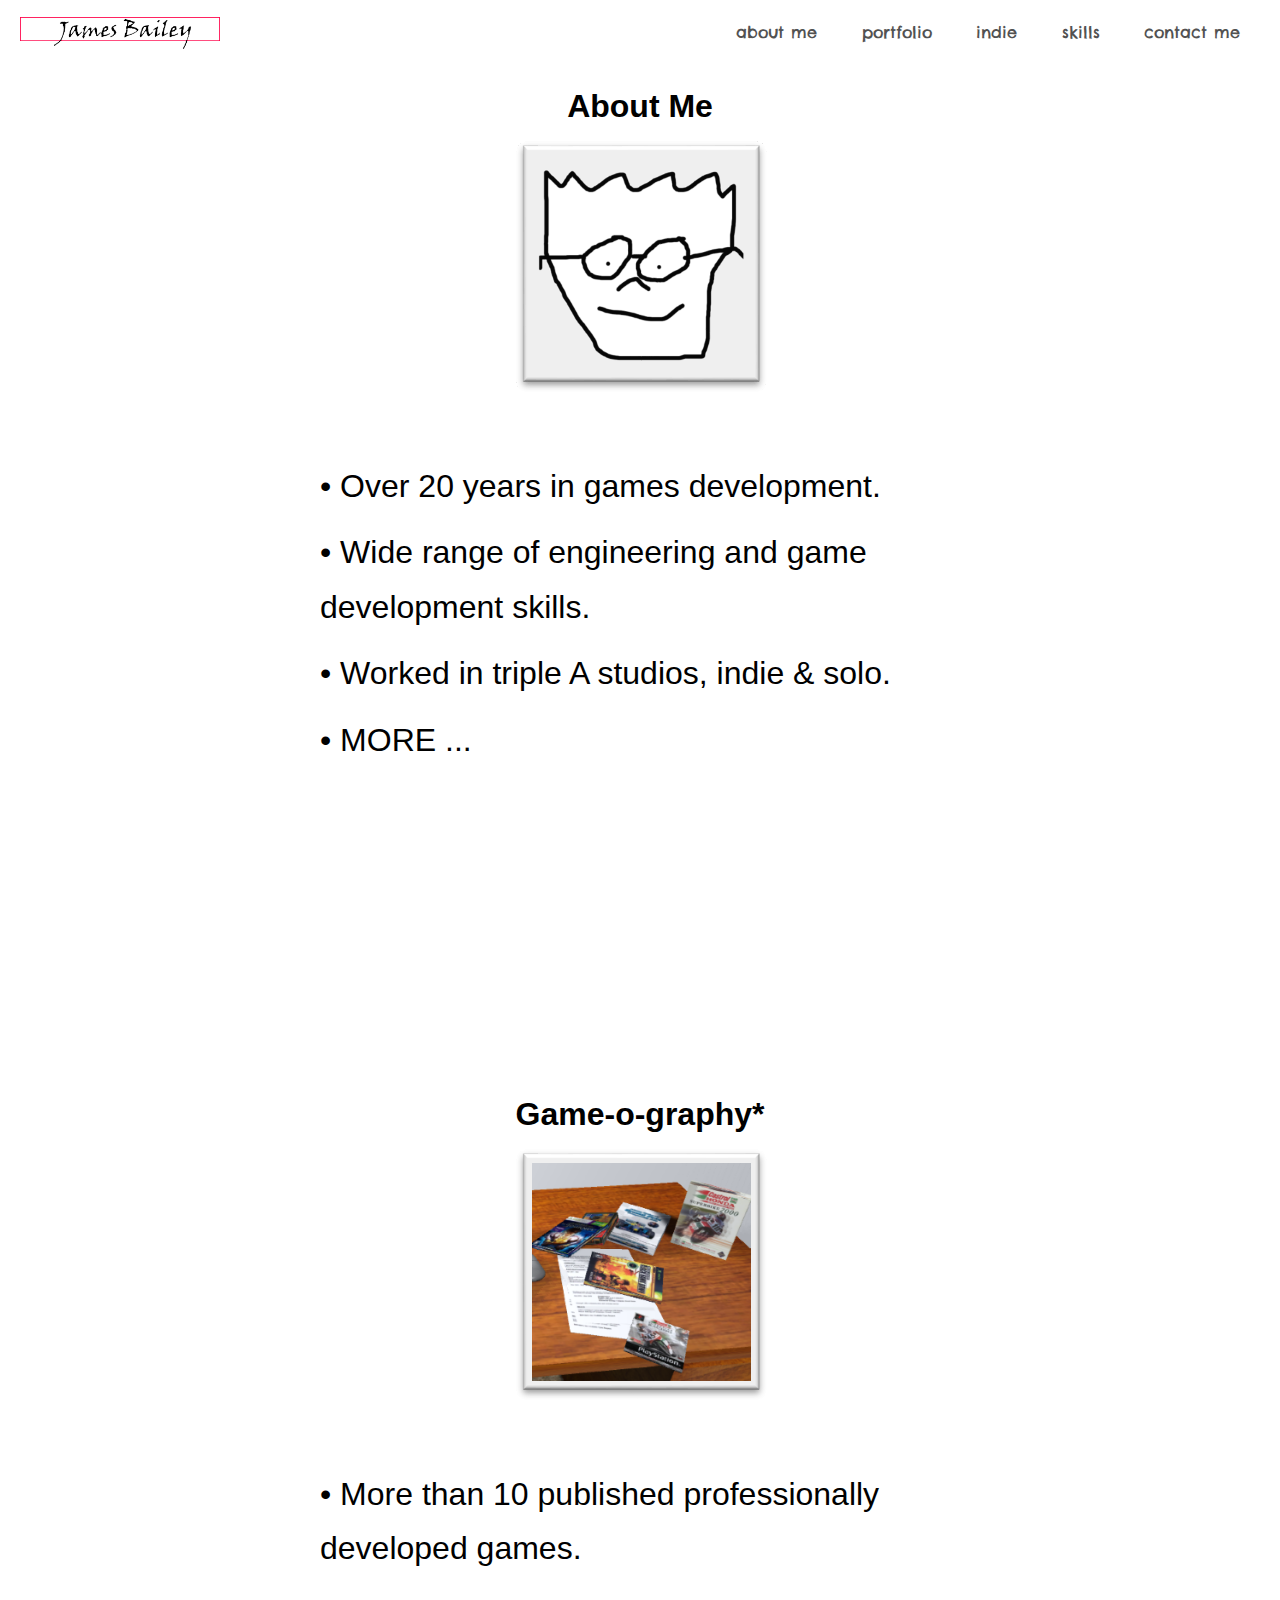
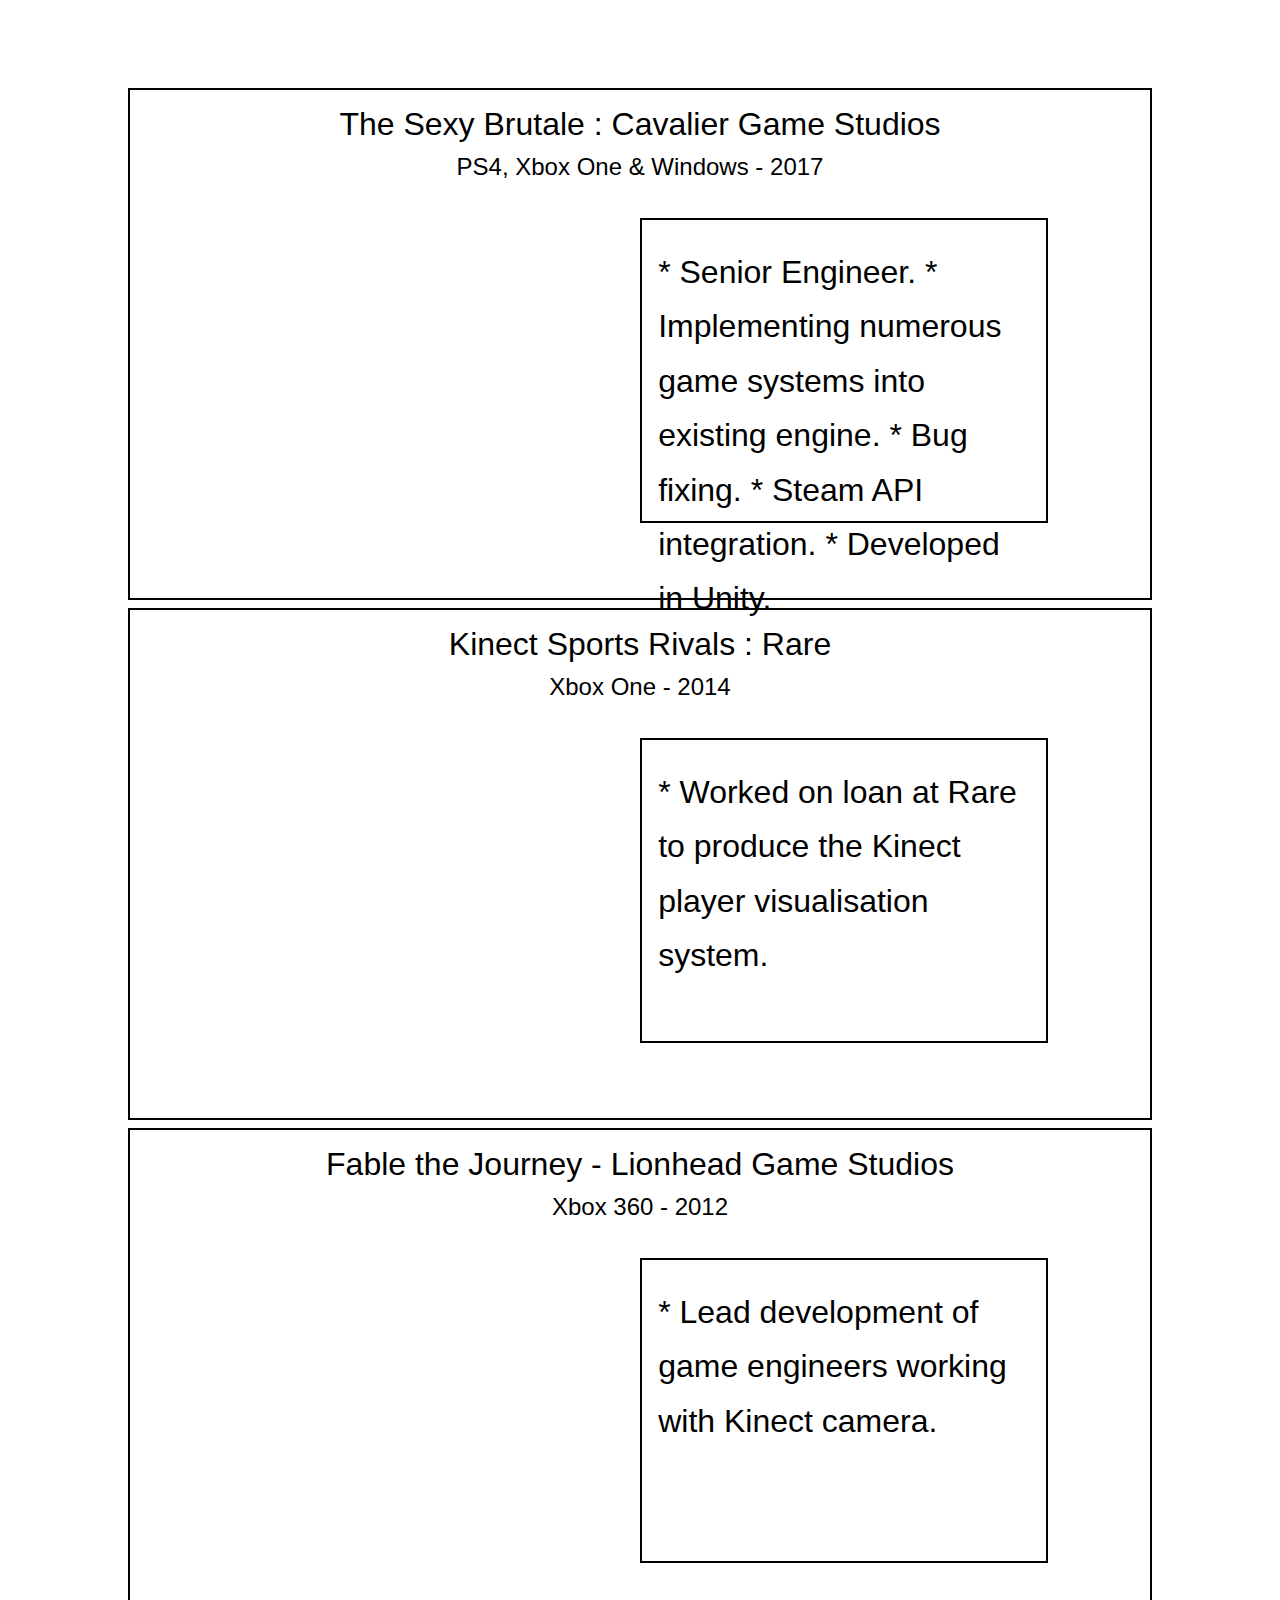
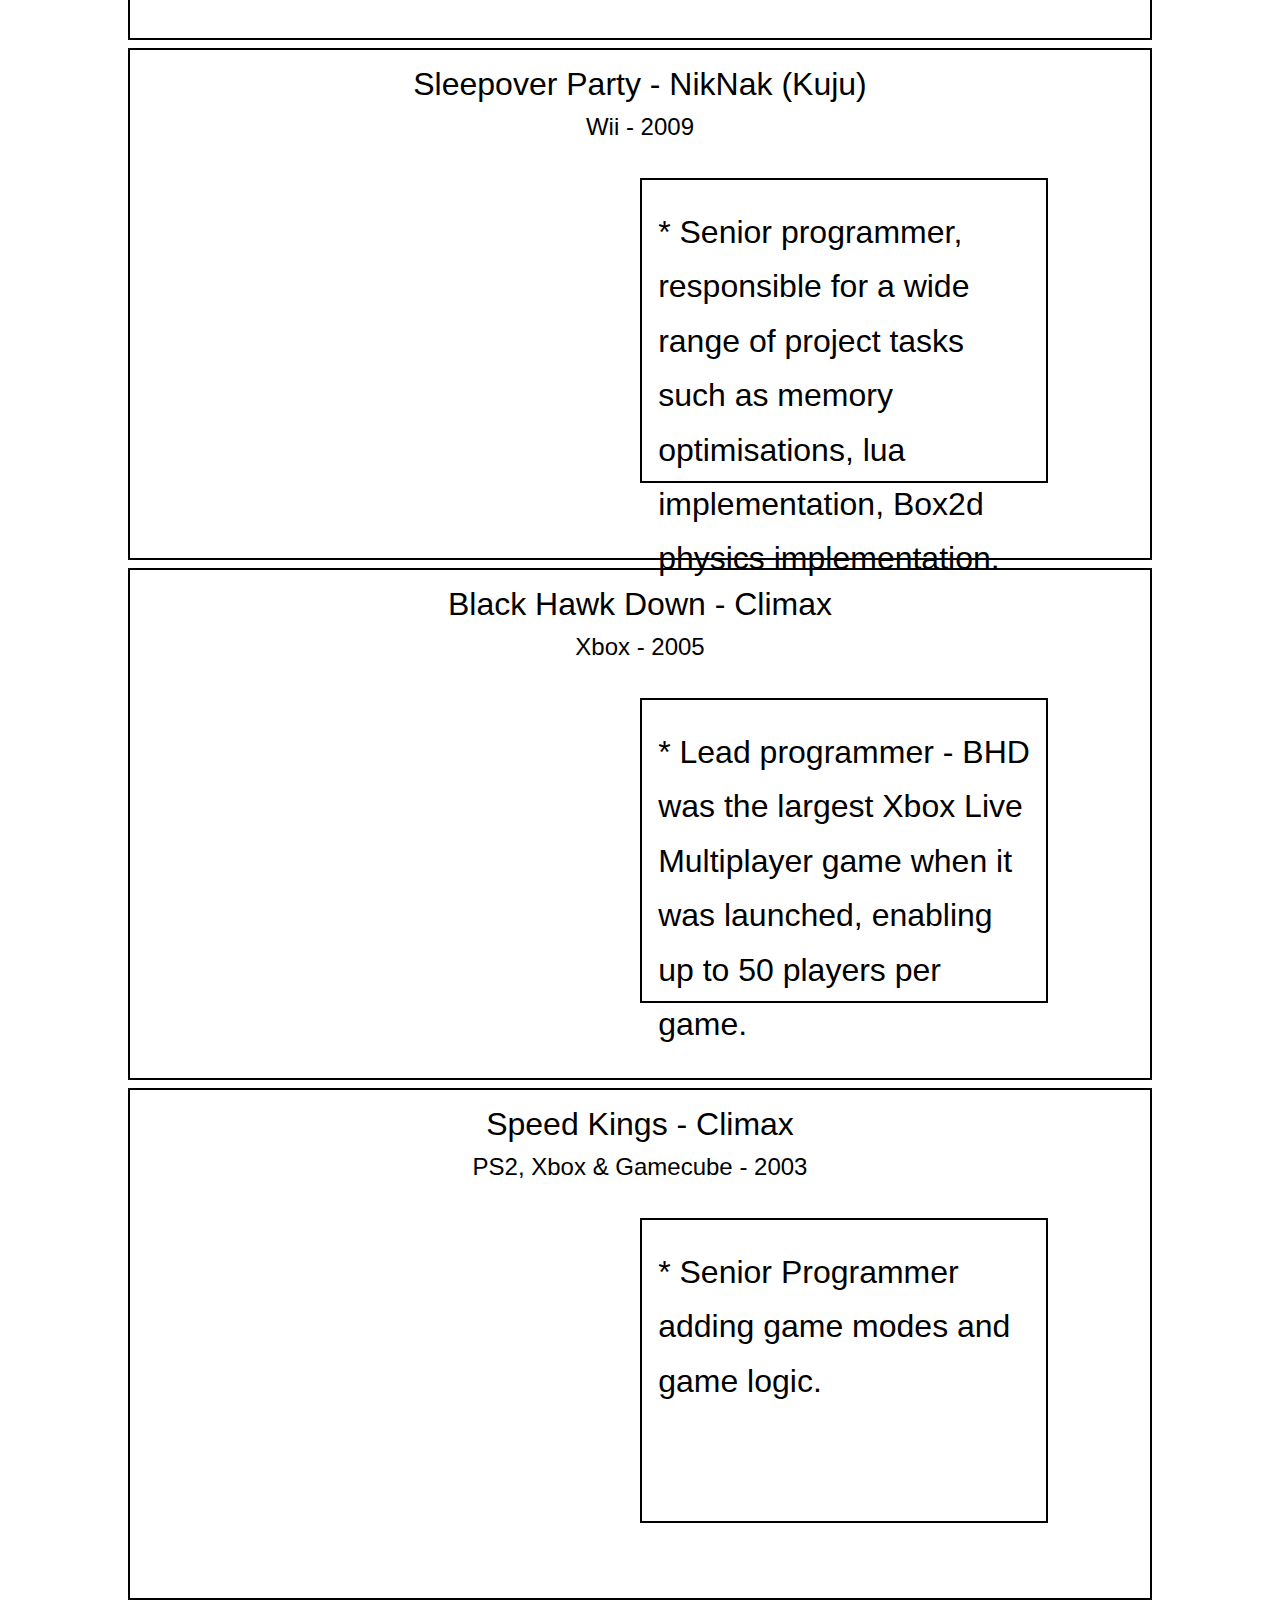
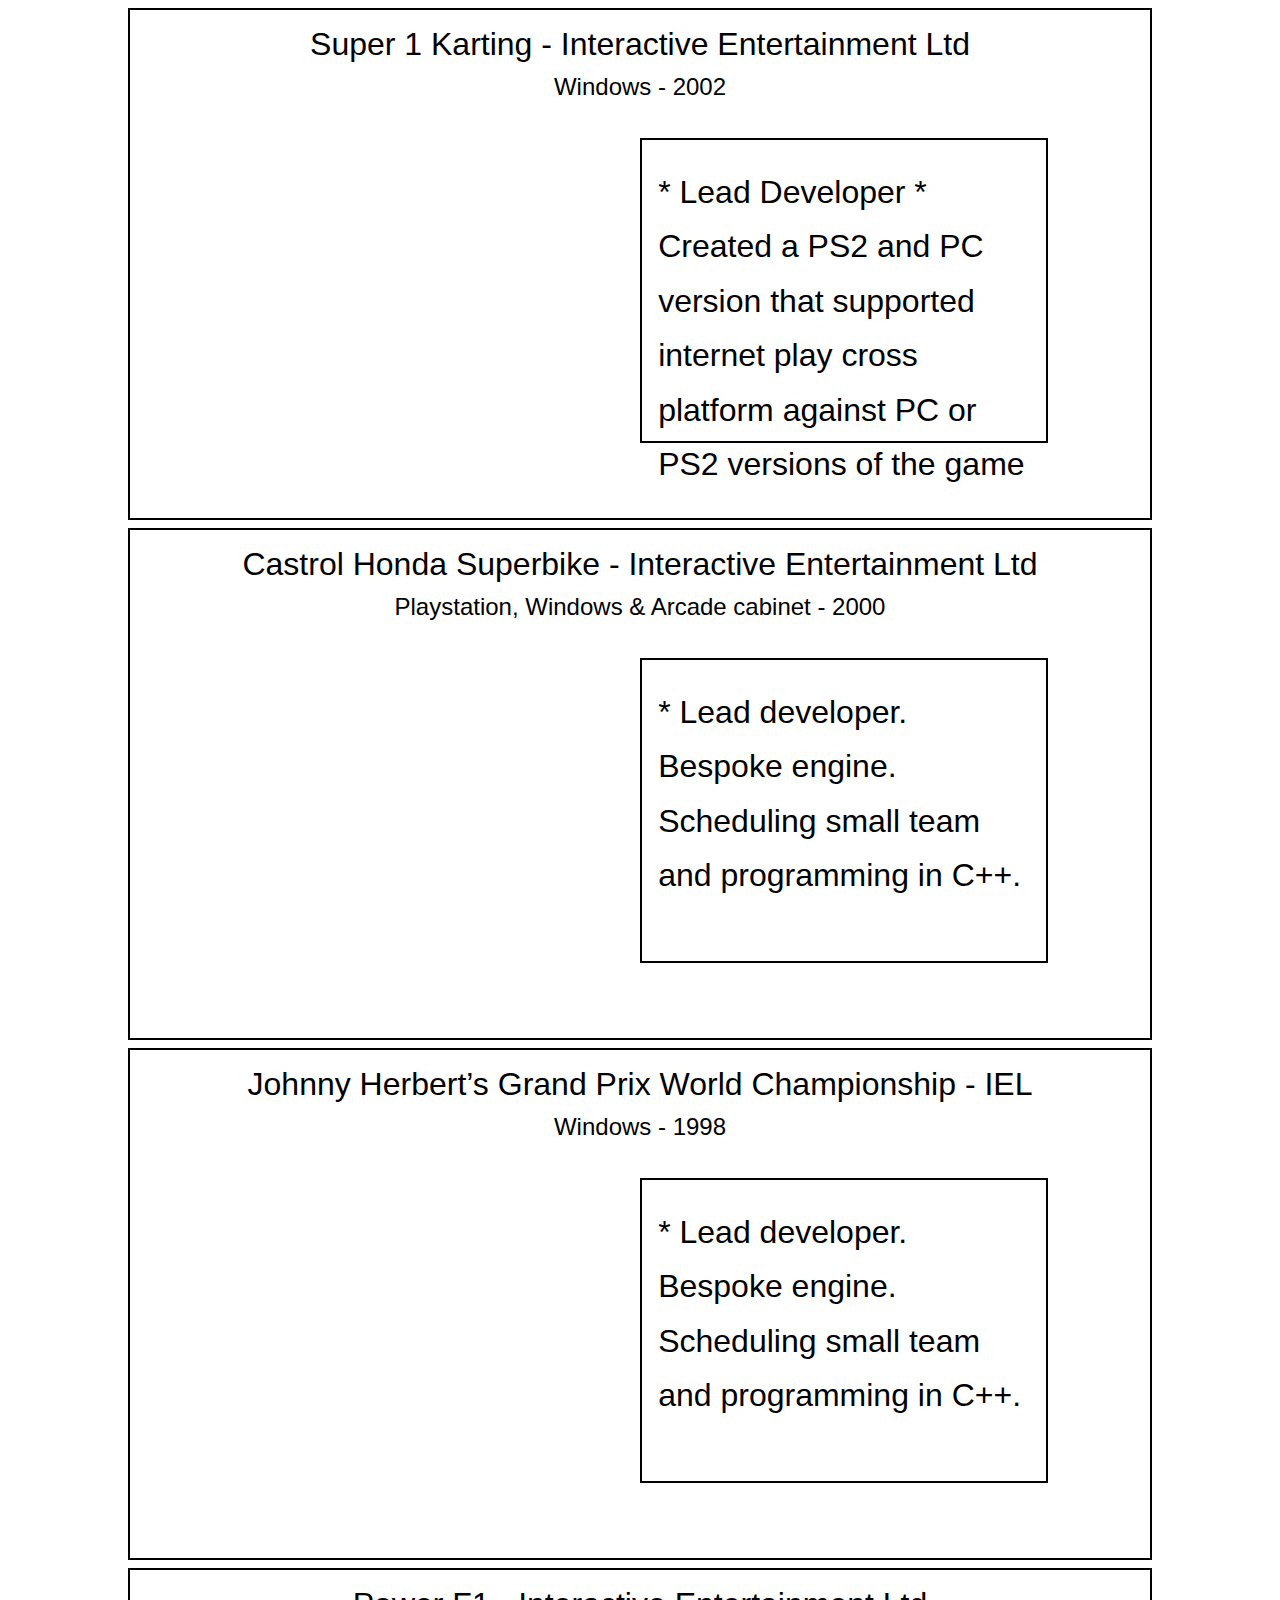
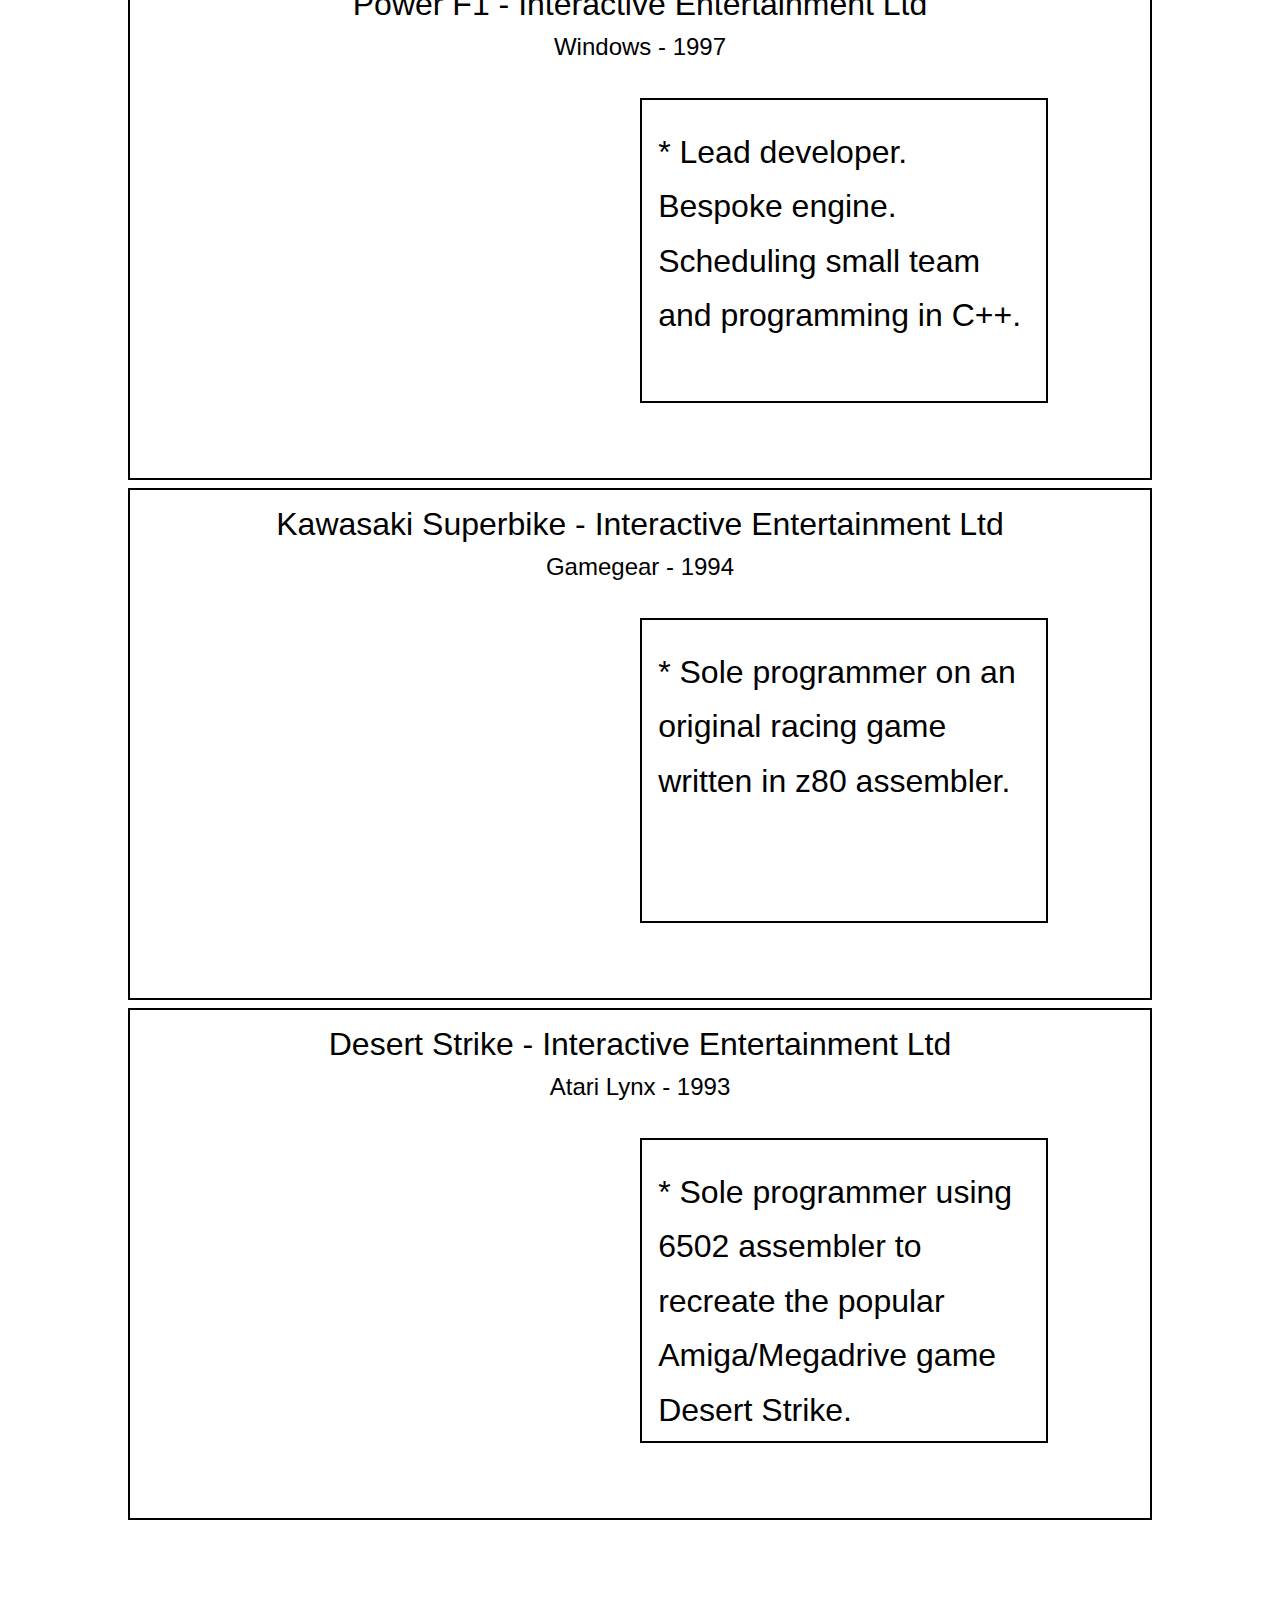
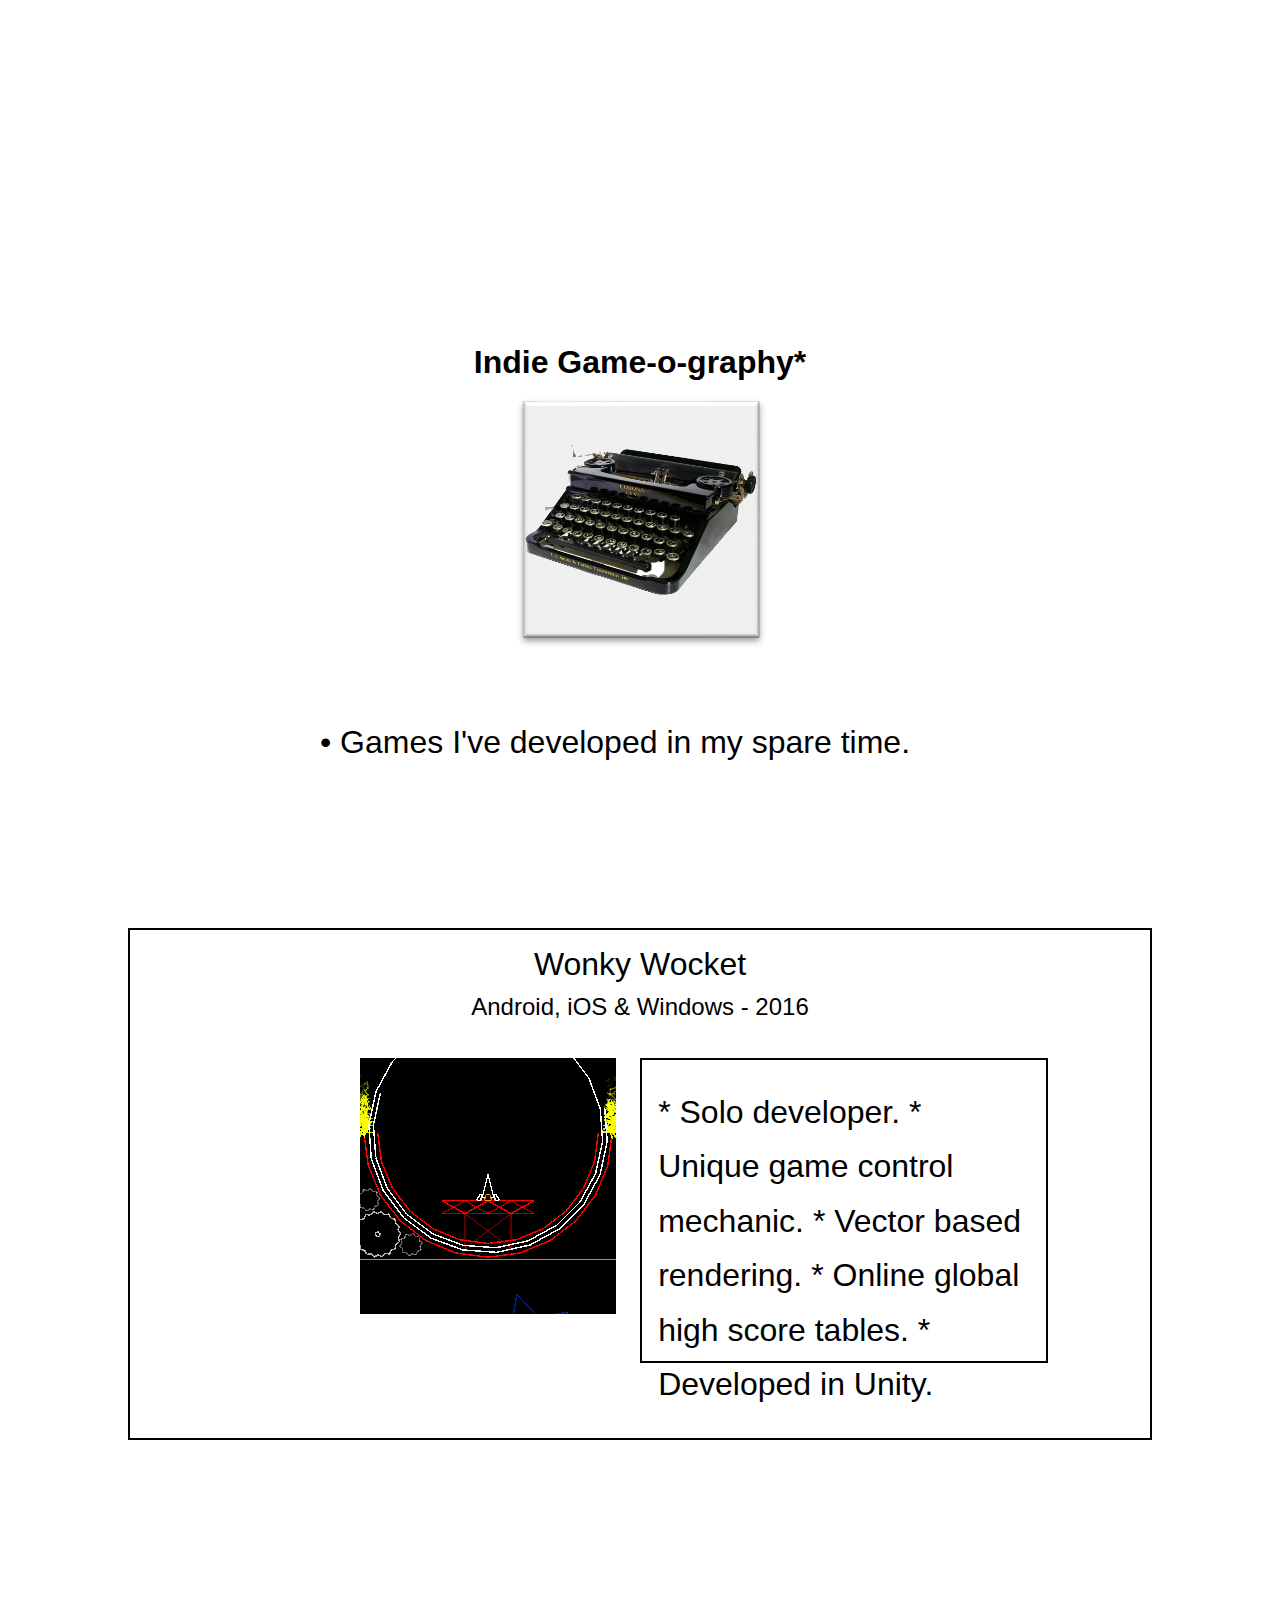
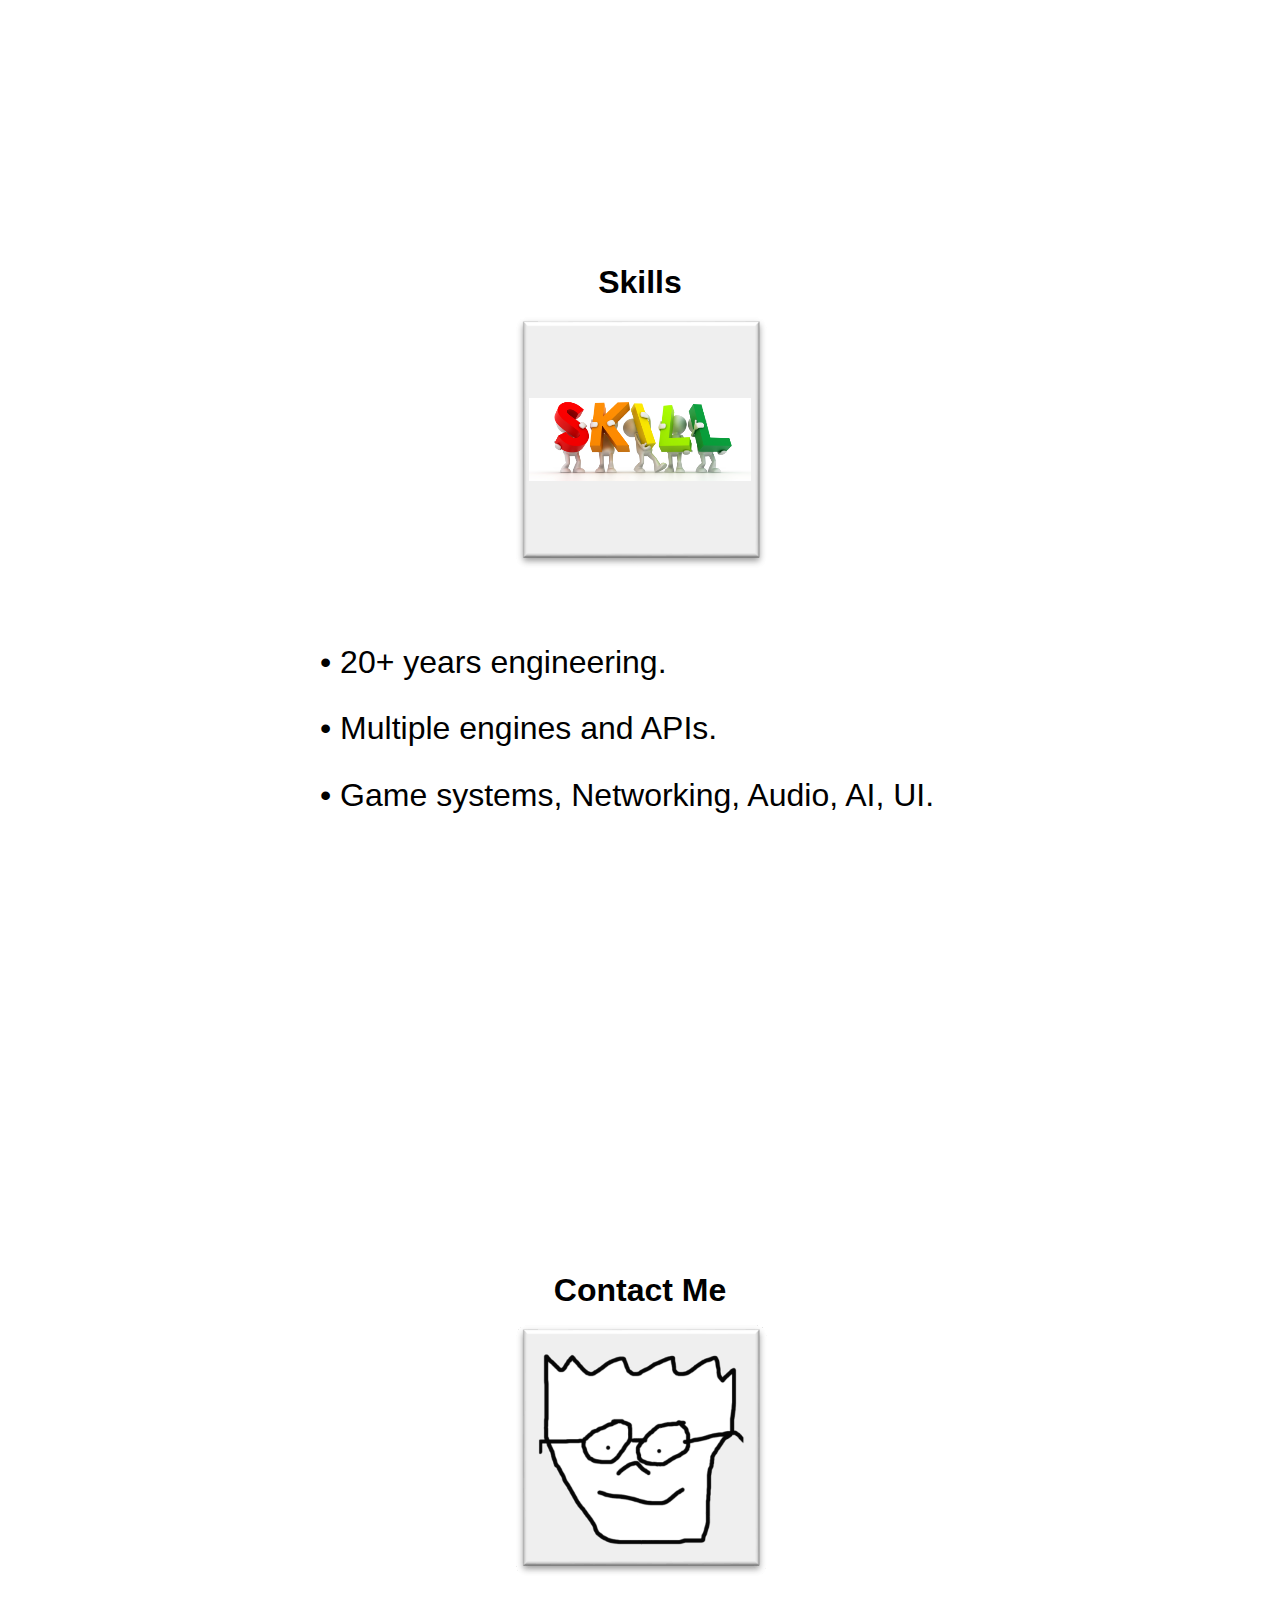
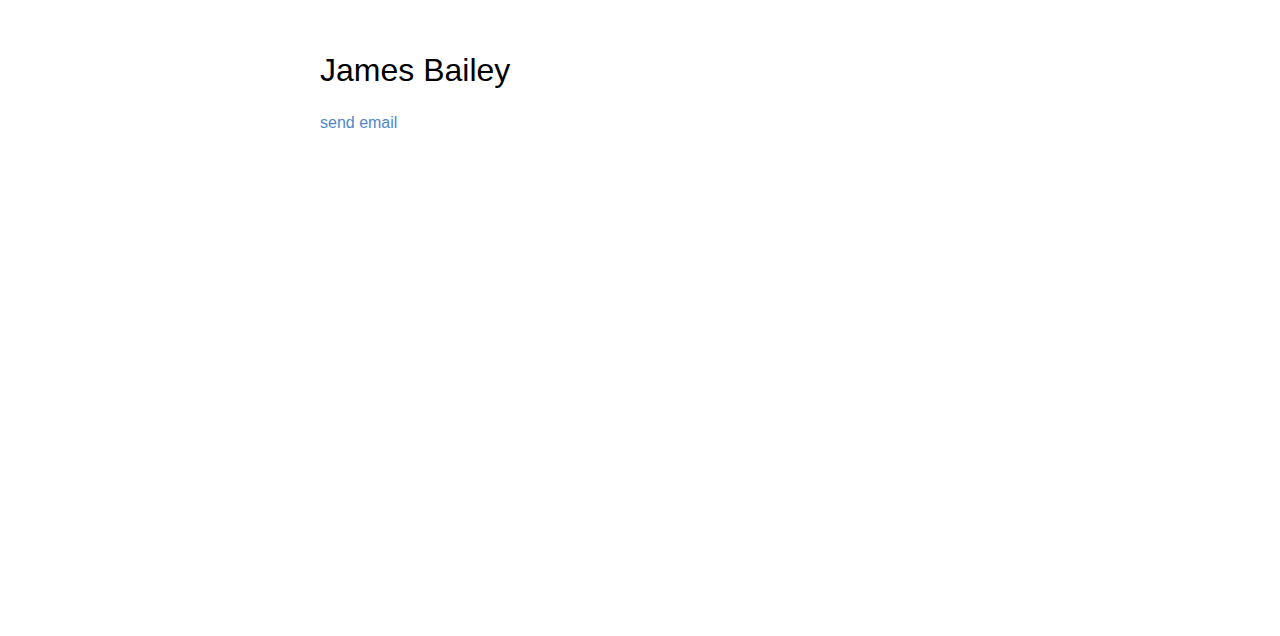
==== commit d4947b08: "Updating to new simplistic website format." ====
--- a/main/index.html
+++ b/main/index.html
@@ -1,66 +1,520 @@
 <!DOCTYPE html>
 <html>
 
+<!--
+<style>
+body {
+    background-image: url("../main/images/bg_paper.png");
+	width: auto;
+    height: auto;	
+}
+
+</style>
+-->
+
 <head>
   <meta charset="utf-8">
-  <title>index</title>
-  <meta name="viewport" content="width=device-width">
-
-  <link href="css/slideshow.css" rel="stylesheet">
+  <meta name="viewport" content="width=device-width, initial-scale=1.0">
+  <meta name="description" content="">
+  <meta name="keywords" content="">
+  <meta name="generator" content="Responsive Site Designer 1.5.1390">
+  <title>Index</title>
+  
+  <link rel="stylesheet" href="css/coffeegrinder.css">
+  
+  <link rel="stylesheet" href="css/wireframe-theme.css">
+  
+  
   <script>document.createElement( "picture" );</script>
-  <script src="js/picturefill.js" class="picturefill" async="async"></script>
-  <link rel="stylesheet" href="https://fonts.googleapis.com/css?family=Fjalla+One">
-   <link rel="stylesheet" href="css/main.css">
+  
+  <script src="../cats/js/picturefill.min.js" class="picturefill" async="async"></script>
+  
+  <link rel="stylesheet" href="css/main.css">
+  <link rel="stylesheet" href="css/jmb.css">
+  <link rel="stylesheet" href="https://fonts.googleapis.com/css?family=Chelsea+Market">
+  
 </head>
 
-<body>
-  <div class="slideshow_container">
-    <div class="slideshow" data-autoplay="true" data-rotationspeed="4500" data-transition="custom" data-animation-slide-in="fadeIn" data-animation-slide-out="fadeOut" data-endslide="0">
-      <div class="slides_container">
-        <div class="slide slide-1 active" id="cc-slide-b625c5e3">
-          <div class="slider-container welcome-text-container" data-animation-in="fadeIn">
-            <span class="slider-text-element welcome-title">SOFTWARE ENGINEERING</span>
-            <span class="slider-text-element welcome-subtitle">it's like creating an old master</span>
-          </div>
-          <span class="slider-text-element painting-detail">"Self-Portrait” —&nbsp;Oil on canvas (1660)</span>
-        </div>
-        <div class="slide slide-2" id="cc-slide-8c1ec4bb">
-          <div class="slider-container content-container left" data-animation-in="fadeInUp">
-            <h3 class="slider-heading-3 right">TITLE HERE</h3>
-            <p class="slider-paragraph right">second page</p>
-            <a class="slider-link-button right" href="#">Conditions of sale</a>
-          </div>
-          <span class="slider-text-element painting-detail">"Portrait of Van Beresteyn” —&nbsp;Oil on canvas (1632)</span>
-        </div>
-        <div class="slide slide-3" id="cc-slide-17155f6f">
-          <div class="slider-container content-container" data-animation-in="fadeInUp"><span class="slider-text-element dates">27 OCTOBER 2015</span>
-            <h3 class="slider-heading-3">Rembrandt’s eye</h3>
-            <p class="slider-paragraph">The annual autumn mid-season sale is an ideal entry point for new buyers, while offering a chance for more established buyers to expand their collections.</p><a class="slider-link-button" href="#">See more</a>
-          </div>
-          <span class="slider-text-element painting-detail">"Herman Doomer” —&nbsp;Oil on wood (1640)</span>
-        </div>
-        <div class="slide slide-4" id="cc-slide-c8de49d5">
-          <div class="responsive-slider-picture end-logo" data-animation-in="fadeIn">
-            <picture><img alt="Placeholder Picture" srcset="./images/A%26W-logo.png">
-            </picture>
-          </div>
-          <span class="slider-text-element info-links"><a title="Contact" href="http://www.coffeecup.com/" class="contact-link">Contact</a>&nbsp; | &nbsp;<a title="About us" href="http://www.coffeecup.com/" class="contact-link">About us</a> &nbsp;| &nbsp;<a title="Legal" href="http://www.coffeecup.com/" class="contact-link">Legal</a>
-          </span>
-        </div>
+  <header class="row nav-row">
+    <div class="coffee-span-6 coffee-1046-span-5 coffee-674-span-12 logo-column">
+	<a href="#anchor_contact" class="nav-logo responsive-picture">
+	<picture><img alt="Placeholder Image" srcset="../main/images/jmb_name.png" src="[data-uri]"></picture></a>
+    </div>
+    <nav class="coffee-span-6 coffee-push-0 coffee-1046-span-7 coffee-674-span-12 nav-column">
+      <div class="container nav-buttons-container">
+	  <a class="link-button nav-element" href="#anchor_aboutme">about me</a>
+	  <a class="link-button nav-element" href="#anchor_gameography">portfolio</a>
+	  <a class="link-button nav-element" href="#anchor_indie">indie</a>
+	  <a class="link-button nav-element" href="#anchor_skills">skills</a>
+	  <a class="link-button nav-element" href="#anchor_contact">contact me</a>
       </div>
-      <div class="slides_indicator icon-pairs"><a class="slide_node icon-pair circle current" href="#cc-slide-b625c5e3"></a><a class="slide_node icon-pair circle" href="#cc-slide-8c1ec4bb"></a><a class="slide_node icon-pair circle" href="#cc-slide-17155f6f"></a><a class="slide_node icon-pair circle" href="#cc-slide-c8de49d5"></a>
-      </div>
-    </div>
-  </div>
-
-
-
-
-
-
-    <script src="js/jquery-1.8.2.min.js"></script>
-    <script src="js/revolver.min.js"></script>
-    <script src="js/slideshow.js"></script>
-</body>
-
+    </nav>
+  </header>
+  
+ 
+	<body>
+
+		<a name="anchor_aboutme"></a>
+		
+		<div class="portfolio_row_breaker"></div>
+	
+		<div class="sectionbox">
+	
+			<div class="sectionbox_title">
+				<p class="font_heading">About Me</p>
+			</div>		
+		
+			<div class="sectionbox_image">
+				<img src="images/face_blink.gif"/>
+			</div>
+		
+			<div class="sectionbox_bullets">
+				<p class="font_standard">•	Over 20 years in games development.</p>
+				<p class="font_standard">•	Wide range of engineering and game development skills.</p>
+				<p class="font_standard">•	Worked in triple A studios, indie & solo.</p>
+				<p class="font_standard">•	MORE ...</p>
+			</div>
+		
+		</div>
+
+		<div class="portfolio_page_breaker"></div>
+		
+		<a name="anchor_gameography"></a>		
+		
+		<div class="portfolio_row_breaker"></div>
+	
+		<div class="sectionbox">
+	
+			<div class="sectionbox_title">
+				<p class="font_heading">Game-o-graphy*</p>
+			</div>		
+		
+			<div class="sectionbox_image">
+				<img src="images/gameography_0000.png"/>
+			</div>
+		
+			<div class="sectionbox_bullets">
+				<p class="font_standard">•	More than 10 published professionally developed games.</p>
+			</div>
+		
+		</div>
+		
+		<div class="portfolio_row_breaker"></div>
+		
+		<div class="gamebox">
+	
+			<div class="gamebox_title_1">
+				<p class="font_gamebox_title_1">The Sexy Brutale : Cavalier Game Studios</p>
+			</div>
+
+			<div class="gamebox_title_2">
+				<p class="font_gamebox_title_2">PS4, Xbox One & Windows - 2017</p>
+			</div>				
+		
+			<div class="gamebox_image">
+				<iframe width="560" height="315" src="https://www.youtube.com/embed/2BcyZx7uS0Y" frameborder="0" allowfullscreen></iframe>
+			</div>
+		
+			<div class="gamebox_bullets">
+				<div class="gamebox_bullets_inner">
+				<p class="font_standard">* Senior Engineer. 
+* Implementing numerous game systems into existing engine. 
+* Bug fixing. 
+* Steam API integration. 
+* Developed in Unity.
+				</p>
+				</div>
+			</div>
+		</div>
+		
+		<div class="portfolio_row_breaker"></div>
+		
+		</div>
+		
+			<div class="gamebox">
+	
+				<div class="gamebox_title_1">
+					<p class="font_gamebox_title_1">Kinect Sports Rivals : Rare</p>
+				</div>
+
+				<div class="gamebox_title_2">
+					<p class="font_gamebox_title_2">Xbox One - 2014</p>
+				</div>				
+			
+				<div class="gamebox_image">
+					<iframe width="560" height="315" src="https://www.youtube.com/embed/DD_wfRbSYXA" frameborder="0" allowfullscreen></iframe>
+				</div>
+			
+				<div class="gamebox_bullets">
+					<div class="gamebox_bullets_inner">
+					<p class="font_standard">* Worked on loan at Rare to produce the Kinect player visualisation system.
+					</p>
+				</div>
+			</div>
+		
+		</div>
+	
+		<div class="portfolio_row_breaker"></div>
+		
+		</div>
+		
+			<div class="gamebox">
+	
+				<div class="gamebox_title_1">
+					<p class="font_gamebox_title_1">Fable the Journey - Lionhead Game Studios</p>
+				</div>
+
+				<div class="gamebox_title_2">
+					<p class="font_gamebox_title_2">Xbox 360 - 2012</p>
+				</div>				
+			
+				<div class="gamebox_image">
+					<iframe width="560" height="315" src="https://www.youtube.com/embed/VEU8Yv8EnzY" frameborder="0" allowfullscreen></iframe>
+				</div>
+			
+				<div class="gamebox_bullets">
+					<div class="gamebox_bullets_inner">
+					<p class="font_standard">* Lead development of game engineers working with Kinect camera.
+					</p>
+				</div>
+			</div>
+		
+		</div>
+		
+		<div class="portfolio_row_breaker"></div>
+		
+		</div>
+		
+			<div class="gamebox">
+	
+				<div class="gamebox_title_1">
+					<p class="font_gamebox_title_1">Sleepover Party - NikNak (Kuju)</p>
+				</div>
+
+				<div class="gamebox_title_2">
+					<p class="font_gamebox_title_2">Wii - 2009</p>
+				</div>				
+			
+				<div class="gamebox_image">
+					<iframe width="560" height="315" src="https://www.youtube.com/embed/yAEiwqrSev8" frameborder="0" allowfullscreen></iframe>
+				</div>
+			
+				<div class="gamebox_bullets">
+					<div class="gamebox_bullets_inner">
+					<p class="font_standard">* Senior programmer, responsible for a wide range of project tasks such as memory optimisations, lua implementation, Box2d physics implementation. 
+					</p>
+				</div>
+			</div>
+		
+		</div>
+		
+		<div class="portfolio_row_breaker"></div>
+		
+		</div>
+		
+			<div class="gamebox">
+	
+				<div class="gamebox_title_1">
+					<p class="font_gamebox_title_1">Black Hawk Down - Climax</p>
+				</div>
+
+				<div class="gamebox_title_2">
+					<p class="font_gamebox_title_2">Xbox - 2005</p>
+				</div>				
+			
+				<div class="gamebox_image">
+					<iframe width="560" height="315" src="https://www.youtube.com/embed/uM8sIJoJK2o" frameborder="0" allowfullscreen></iframe>
+				</div>
+			
+				<div class="gamebox_bullets">
+					<div class="gamebox_bullets_inner">
+					<p class="font_standard">* Lead programmer - BHD was the largest Xbox Live Multiplayer game when it was launched, enabling up to 50 players per game. 
+					</p>
+				</div>
+			</div>
+		
+		</div>
+	
+		<div class="portfolio_row_breaker"></div>
+			
+		<div class="gamebox">
+
+			<div class="gamebox_title_1">
+				<p class="font_gamebox_title_1">Speed Kings - Climax</p>
+			</div>
+
+			<div class="gamebox_title_2">
+				<p class="font_gamebox_title_2">PS2, Xbox & Gamecube - 2003</p>
+			</div>				
+		
+			<div class="gamebox_image">
+				<iframe width="560" height="315" src="https://www.youtube.com/embed/bHDJ_9k2KyI" frameborder="0" allowfullscreen></iframe>
+			</div>
+		
+			<div class="gamebox_bullets">
+				<div class="gamebox_bullets_inner">
+				<p class="font_standard">* Senior Programmer adding game modes and game logic.
+				</p>
+				</div>
+			</div>
+	
+		</div>
+		
+		<div class="portfolio_row_breaker"></div>
+		
+		<div class="gamebox">
+	
+			<div class="gamebox_title_1">
+				<p class="font_gamebox_title_1">Super 1 Karting - Interactive Entertainment Ltd</p>
+			</div>
+
+			<div class="gamebox_title_2">
+				<p class="font_gamebox_title_2">Windows - 2002</p>
+			</div>				
+		
+			<div class="gamebox_image">
+				<iframe width="560" height="315" src="https://www.youtube.com/embed/fvmQ8hIeJ4g" frameborder="0" allowfullscreen></iframe>
+			</div>
+		
+			<div class="gamebox_bullets">
+				<div class="gamebox_bullets_inner">
+				<p class="font_standard">* Lead Developer * Created a PS2 and PC version that supported internet play cross platform against PC or PS2 versions of the game
+				</p>
+				</div>
+			</div>
+		</div>
+		
+		<div class="portfolio_row_breaker"></div>
+		
+		</div>
+		
+			<div class="gamebox">
+	
+				<div class="gamebox_title_1">
+					<p class="font_gamebox_title_1">Castrol Honda Superbike - Interactive Entertainment Ltd</p>
+				</div>
+
+				<div class="gamebox_title_2">
+					<p class="font_gamebox_title_2">Playstation, Windows & Arcade cabinet - 2000</p>
+				</div>				
+			
+				<div class="gamebox_image">
+					<iframe width="560" height="315" src="https://www.youtube.com/embed/vSL1kvmi-HU" frameborder="0" allowfullscreen></iframe>
+				</div>
+			
+				<div class="gamebox_bullets">
+					<div class="gamebox_bullets_inner">
+					<p class="font_standard">* Lead developer. Bespoke engine. Scheduling small team and programming in C++.
+					</p>
+				</div>
+			</div>
+		
+		</div>
+		
+		<div class="portfolio_row_breaker"></div>
+		
+		</div>
+		
+			<div class="gamebox">
+	
+				<div class="gamebox_title_1">
+					<p class="font_gamebox_title_1">Johnny Herbert’s Grand Prix World Championship - IEL</p>
+				</div>
+
+				<div class="gamebox_title_2">
+					<p class="font_gamebox_title_2">Windows - 1998</p>
+				</div>				
+			
+				<div class="gamebox_image">
+					<iframe width="560" height="315" src="https://www.youtube.com/embed/sW0sHOS8PdI" frameborder="0" allowfullscreen></iframe>
+				</div>
+			
+				<div class="gamebox_bullets">
+					<div class="gamebox_bullets_inner">
+					<p class="font_standard">* Lead developer. Bespoke engine. Scheduling small team and programming in C++.
+					</p>
+				</div>
+			</div>
+		
+		</div>
+		
+		<div class="portfolio_row_breaker"></div>
+		
+		</div>
+		
+			<div class="gamebox">
+	
+				<div class="gamebox_title_1">
+					<p class="font_gamebox_title_1">Power F1 - Interactive Entertainment Ltd</p>
+				</div>
+
+				<div class="gamebox_title_2">
+					<p class="font_gamebox_title_2">Windows - 1997</p>
+				</div>				
+			
+				<div class="gamebox_image">
+					<iframe width="560" height="315" src="https://www.youtube.com/embed/z7ZuhbFHeOY" frameborder="0" allowfullscreen></iframe>
+				</div>
+			
+				<div class="gamebox_bullets">
+					<div class="gamebox_bullets_inner">
+					<p class="font_standard">* Lead developer. Bespoke engine. Scheduling small team and programming in C++.
+					</p>
+				</div>
+			</div>
+		
+		</div>
+		
+		<div class="portfolio_row_breaker"></div>
+		
+		</div>
+		
+			<div class="gamebox">
+	
+				<div class="gamebox_title_1">
+					<p class="font_gamebox_title_1">Kawasaki Superbike - Interactive Entertainment Ltd</p>
+				</div>
+
+				<div class="gamebox_title_2">
+					<p class="font_gamebox_title_2">Gamegear - 1994</p>
+				</div>				
+			
+				<div class="gamebox_image">
+					<iframe width="560" height="315" src="https://www.youtube.com/embed/gn6BQbK5RwI" frameborder="0" allowfullscreen></iframe>
+				</div>
+			
+				<div class="gamebox_bullets">
+					<div class="gamebox_bullets_inner">
+					<p class="font_standard">* Sole programmer on an original racing game written in z80 assembler.
+					</p>
+				</div>
+			</div>
+		
+		</div>
+	
+		<div class="portfolio_row_breaker"></div>
+		
+		</div>
+		
+			<div class="gamebox">
+	
+				<div class="gamebox_title_1">
+					<p class="font_gamebox_title_1">Desert Strike - Interactive Entertainment Ltd</p>
+				</div>
+
+				<div class="gamebox_title_2">
+					<p class="font_gamebox_title_2">Atari Lynx - 1993</p>
+				</div>				
+			
+				<div class="gamebox_image">
+					<iframe width="560" height="315" src="https://www.youtube.com/embed/MZIy_mjT9dI" frameborder="0" allowfullscreen></iframe>
+				</div>
+			
+				<div class="gamebox_bullets">
+					<div class="gamebox_bullets_inner">
+					<p class="font_standard">* Sole programmer using 6502 assembler to recreate the popular Amiga/Megadrive game Desert Strike.
+					</p>
+				</div>
+			</div>
+		
+		</div>
+		
+		<div class="portfolio_page_breaker"></div>
+		
+		<a name="anchor_indie"></a>
+		
+		<div class="portfolio_row_breaker"></div>
+		
+		<div class="sectionbox">
+	
+			<div class="sectionbox_title">
+				<p class="font_heading">Indie Game-o-graphy*</p>
+			</div>		
+		
+			<div class="sectionbox_image">
+				<img src="images/gameography_0001.png"/>
+			</div>
+		
+			<div class="sectionbox_bullets">
+				<p class="font_standard">•	Games I've developed in my spare time.</p>
+			</div>
+		
+		</div>
+	
+			<div class="gamebox">
+	
+			<div class="gamebox_title_1">
+				<p class="font_gamebox_title_1">Wonky Wocket</p>
+			</div>
+
+			<div class="gamebox_title_2">
+				<p class="font_gamebox_title_2">Android, iOS & Windows - 2016</p>
+			</div>				
+		
+			<div class="gamebox_image">
+				<img src="images/test_atg_4.gif"/>
+			</div>
+		
+			<div class="gamebox_bullets">
+				<div class="gamebox_bullets_inner">
+				<p class="font_standard">* Solo developer.
+* Unique game control mechanic.
+* Vector based rendering. 
+* Online global high score tables. 
+* Developed in Unity.
+				</p>
+				</div>
+			</div>
+		
+		</div>
+		
+		<div class="portfolio_page_breaker"></div>
+		
+		<a name="anchor_skills"></a>
+		
+		<div class="portfolio_row_breaker"></div>
+		
+		<div class="sectionbox">
+	
+			<div class="sectionbox_title">
+				<p class="font_heading">Skills</p>
+			</div>		
+		
+			<div class="sectionbox_image">
+				<img src="images/skills.png"/>
+			</div>
+		
+			<div class="sectionbox_bullets">
+				<p class="font_standard">•	20+ years engineering.</p>
+				<p class="font_standard">•	Multiple engines and APIs.</p>
+				<p class="font_standard">•	Game systems, Networking, Audio, AI, UI.</p>
+			</div>
+		
+		</div>
+	
+		<div class="portfolio_page_breaker"></div>
+	
+		<a name="anchor_contact"></a>
+	
+		<div class="portfolio_row_breaker"></div>
+		
+		<div class="sectionbox">
+	
+			<div class="sectionbox_title">
+				<p class="font_heading">Contact Me</p>
+			</div>		
+		
+			<div class="sectionbox_image">
+				<img src="images/face_blink.gif"/>
+			</div>
+		
+			<div class="sectionbox_bullets">
+				<p class="font_standard">James Bailey</p>
+				<a href="mailto:mrjimbailey@gmail.com">send email</a>
+			</div>
+		
+		</div>
+	
+	</body>
+  
 </html>--- a/main/css/coffeegrinder.css
+++ b/main/css/coffeegrinder.css
@@ -0,0 +1,6333 @@
+
+/************************ Reset ******************************/
+* { -moz-box-sizing: border-box; -webkit-box-sizing: border-box; box-sizing: border-box; }
+
+@-ms-viewport { width: device-width; }
+
+html, body, div, span, applet, object, iframe, h1, h2, h3, h4, h5, h6, p, blockquote, pre, a, abbr, acronym, address, big, cite, code, del, dfn, em, img, ins, kbd, q, s, samp, small, strike, strong, sub, sup, tt, var, b, u, i, center, dl, dt, dd, ol, ul, li, fieldset, form, label, legend, table, caption, tbody, tfoot, thead, tr, th, td, article, aside, canvas, details, embed, figure, figcaption, footer, header, hgroup, menu, nav, output, ruby, section, summary, time, mark, audio, video { margin: 0; padding: 0; border: 0; font: inherit; font-size: 100%; vertical-align: baseline; }
+
+audio, canvas, video { display: inline-block; *display: inline; *zoom: 1; }
+
+audio:not([controls]) { display: none; height: 0; }
+
+[hidden] { display: none; }
+
+html { line-height: 1; font-size: 100%; -webkit-text-size-adjust: 100%; -ms-text-size-adjust: 100%; -webkit-font-smoothing: antialiased; -webkit-text-size-adjust: 100%; }
+
+ol, ul { list-style: none; }
+
+ul ul { font-size: 100%; }
+
+table { border-collapse: separate; border-spacing: 0; }
+
+caption, th, td { font-weight: normal; vertical-align: middle; }
+
+q, blockquote { quotes: none; }
+
+blockquote:before, blockquote:after, q:before, q:after { content: ""; content: none; }
+
+img, a img { border: none; -ms-interpolation-mode: bicubic; }
+
+svg:not(:root) { overflow: hidden; }
+
+article, aside, details, figcaption, figure, footer, header, hgroup, main, nav, section, summary { display: block; }
+
+.clear { clear: both; }
+
+/************************ Helper Styles **********************/
+img { max-width: 100%; width: auto; height: auto; vertical-align: middle; border: 0; -ms-intepolation-mode: bicubic; }
+img.round, .responsive-image.round img { -o-border-radius: 31.25em; -ms-border-radius: 31.25em; -moz-border-radius: 31.25em; -webkit-border-radius: 31.25em; border-radius: 31.25em; -moz-background-clip: padding; -webkit-background-clip: padding-box; background-clip: padding-box; }
+img.framed, .responsive-image.framed img { padding: 4px; border: 1px solid #eee; background: #fff; margin: 0.0625em 0.0625em 0.625em 0.0625em; -o-border-radius: 0.25em; -ms-border-radius: 0.25em; -moz-border-radius: 0.25em; -webkit-border-radius: 0.25em; border-radius: 0.25em; -moz-background-clip: padding; -webkit-background-clip: padding-box; background-clip: padding-box; }
+
+.hide { display: none !important; visibility: hidden !important; }
+
+.super-header { margin-top: 0px; width: 100%; }
+.super-header h1 { font-size: 3.39787em; }
+.super-header h2 { font-size: 2.8315em; }
+
+.centered { margin-left: auto; margin-right: auto; }
+
+.inline { display: inline; }
+
+.social-media { display: inline; margin-top: 0.625em; }
+.social-media li { display: inline; padding: 0.125em; }
+
+.no-bottom-margin { margin-bottom: 0; }
+
+/* ========================================================================== Helper classes ========================================================================== */
+.ir { background-color: transparent; border: 0; overflow: hidden; *text-indent: -9999px; }
+
+.ir:before { content: ""; display: block; width: 0; height: 150%; }
+
+.hidden { display: none !important; visibility: hidden; }
+
+.visuallyhidden { border: 0; clip: rect(0 0 0 0); height: 0.0625em; margin: -0.0625em; overflow: hidden; padding: 0; position: absolute; width: 0.0625em; }
+
+.visuallyhidden.focusable:active, .visuallyhidden.focusable:focus { clip: auto; height: auto; margin: 0; overflow: visible; position: static; width: auto; }
+
+.invisible { visibility: hidden; }
+
+.clearfix:before, .clearfix:after { content: " "; display: table; }
+
+.clearfix:after { clear: both; }
+
+.clearfix { *zoom: 1; }
+/************************ Form Styles ************************/
+form { margin-bottom: 1em; }
+
+fieldset { border: 1px solid #c0c0c0; margin: 0px; padding: 0; }
+
+legend { border: 0; padding: 0; white-space: normal; *margin-left: -0.4375em; }
+
+select { width: 99%; max-width: 100%; }
+
+button, input, select, textarea { margin: 0; font-size: 100%; vertical-align: middle; }
+
+button, input { *overflow: visible; line-height: normal; }
+
+button::-moz-focus-inner, input::-moz-focus-inner { padding: 0; border: 0; }
+
+button, html input[type="button"], input[type="reset"], input[type="submit"] { -webkit-appearance: button; cursor: pointer; }
+
+select, textarea, input[type="text"], input[type="password"], input[type="datetime"], input[type="datetime-local"], input[type="date"], input[type="month"], input[type="time"], input[type="week"], input[type="number"], input[type="email"], input[type="url"], input[type="search"], input[type="tel"], input[type="color"] { display: inline-block; color: #666; font-size: 100%; margin: 0.1875em 0; vertical-align: middle; *vertical-align: middle; *overflow: visible; outline: none; cursor: text; border: 1px solid #BFBFBF; width: 100%; max-width: 100%; padding: 0.5em 0.25em; -webkit-transition-property: border, box-shadow; -moz-transition-property: border, box-shadow; -o-transition-property: border, box-shadow; transition-property: border, box-shadow; -webkit-transition-duration: 0.1s; -moz-transition-duration: 0.1s; -o-transition-duration: 0.1s; transition-duration: 0.1s; -webkit-transition-timing-function: ease-in-ease-out; -moz-transition-timing-function: ease-in-ease-out; -o-transition-timing-function: ease-in-ease-out; transition-timing-function: ease-in-ease-out; }
+select.small, textarea.small, input[type="text"].small, input[type="password"].small, input[type="datetime"].small, input[type="datetime-local"].small, input[type="date"].small, input[type="month"].small, input[type="time"].small, input[type="week"].small, input[type="number"].small, input[type="email"].small, input[type="url"].small, input[type="search"].small, input[type="tel"].small, input[type="color"].small { padding: 0.125em 0.375em; font-size: 80%; }
+select.large, textarea.large, input[type="text"].large, input[type="password"].large, input[type="datetime"].large, input[type="datetime-local"].large, input[type="date"].large, input[type="month"].large, input[type="time"].large, input[type="week"].large, input[type="number"].large, input[type="email"].large, input[type="url"].large, input[type="search"].large, input[type="tel"].large, input[type="color"].large { padding: 0.75em 0.4375em; font-size: 110%; }
+
+textarea:focus, input[type="text"]:focus, input[type="password"]:focus, input[type="datetime"]:focus, input[type="datetime-local"]:focus, input[type="date"]:focus, input[type="month"]:focus, input[type="time"]:focus, input[type="week"]:focus, input[type="number"]:focus, input[type="email"]:focus, input[type="url"]:focus, input[type="search"]:focus, input[type="tel"]:focus, input[type="color"]:focus { border: 1px solid #787878; color: #444; outline: 0; -moz-box-shadow: 0 0 3px #787878 inset; -webkit-box-shadow: 0 0 3px #787878 inset; box-shadow: 0 0 3px #787878 inset; }
+
+button[disabled], html input[disabled] { cursor: default; }
+
+button::-moz-focus-inner, input::-moz-focus-inner { border: 0; padding: 0; }
+
+input[type="checkbox"], input[type="radio"] { box-sizing: border-box; padding: 0; *height: 0.8125em; *width: 0.8125em; }
+
+input[type=file] { border: none; }
+input[type=file].small, input[type=file].large { border: none; }
+
+textarea { overflow: auto; vertical-align: top; }
+
+.input-number input { color: #454545; border: 1px solid #dcdfe7; }
+
+button, input { line-height: normal; }
+
+button, select { text-transform: none; }
+
+a.button, .button { display: inline-block; padding: 0.4375em 0.875em; margin: 0.1875em 0; line-height: 1.25em; text-align: center; vertical-align: middle; cursor: pointer; color: #222222; font-size: 0.8375em; background-color: white; border: 1px solid rgba(0, 0, 0, 0.3); -o-border-radius: 0.25em; -ms-border-radius: 0.25em; -moz-border-radius: 0.25em; -webkit-border-radius: 0.25em; border-radius: 0.25em; -moz-background-clip: padding; -webkit-background-clip: padding-box; background-clip: padding-box; text-decoration: none; box-shadow: inset 0 1px 0 rgba(255, 255, 255, 0.5); }
+a.button:link, .button:link { color: #222222; text-decoration: none; }
+a.button:visited, .button:visited { color: #222222; text-decoration: none; }
+a.button:hover, .button:hover { color: #222222; text-decoration: none; }
+a.button:active, .button:active { -moz-box-shadow: 0px 0px 10px rgba(0, 0, 0, 0.8) inset; -webkit-box-shadow: 0px 0px 10px rgba(0, 0, 0, 0.8) inset; box-shadow: 0px 0px 10px rgba(0, 0, 0, 0.8) inset; filter: progid:DXImageTransform.Microsoft.dropshadow(OffX=0px, OffY=0px, Color='#000'); -ms-filter: "progid:DXImageTransform.Microsoft.dropshadow(OffX=0px, OffY=0px, Color='#000')"; }
+a.button.small, .button.small { line-height: 1.4; font-size: 0.6em; padding: 0.125em 0.875em; }
+
+a.button:link { text-decoration: none; }
+a.button:visited { text-decoration: none; }
+a.button:hover { text-decoration: none; }
+a.button:active { text-decoration: none; }
+
+.button.large { padding: 0.8125em 1.875em; font-size: 1em; }
+
+a.grey-button, .grey-button { color: #fefefe; background-color: #989898; border: 1px solid #343434; -moz-text-shadow: 1px 1px 0 rgba(0, 0, 0, 0.3); -webkit-text-shadow: 1px 1px 0 rgba(0, 0, 0, 0.3); text-shadow: 1px 1px 0 rgba(0, 0, 0, 0.3); background-color: #656565; background-image: -webkit-gradient(linear, left top, left bottom, color-stop(0, #7f7f7f), color-stop(1, #656565)); background-image: -webkit-linear-gradient(top, #7f7f7f, #656565); background-image: -moz-linear-gradient(top, #7f7f7f, #656565); background-image: -ms-linear-gradient(top, #7f7f7f, #656565); background-image: -o-linear-gradient(top, #7f7f7f, #656565); background-image: linear-gradient(top, bottom, #7f7f7f, #656565); }
+a.grey-button:link, .grey-button:link { color: #fefefe; }
+a.grey-button:visited, .grey-button:visited { color: #fefefe; }
+a.grey-button:active, .grey-button:active { color: #fefefe; }
+
+a.lite-grey-button, .lite-grey-button { color: #555555; background-color: white; border: 1px solid #9a9a9a; background-color: #f3f3f3; background-image: -webkit-gradient(linear, left top, left bottom, color-stop(0, white), color-stop(1, #f3f3f3)); background-image: -webkit-linear-gradient(top, white, #f3f3f3); background-image: -moz-linear-gradient(top, white, #f3f3f3); background-image: -ms-linear-gradient(top, white, #f3f3f3); background-image: -o-linear-gradient(top, white, #f3f3f3); background-image: linear-gradient(top, bottom, white, #f3f3f3); }
+a.lite-grey-button:link, .lite-grey-button:link { color: #555555; }
+a.lite-grey-button:visited, .lite-grey-button:visited { color: #555555; }
+a.lite-grey-button:active, .lite-grey-button:active { color: #555555; }
+
+a.blue-button, .blue-button { color: #e4f5f9; background-color: #52bed8; border: 1px solid #1b6576; -moz-text-shadow: 1px 1px 0 rgba(0, 0, 0, 0.3); -webkit-text-shadow: 1px 1px 0 rgba(0, 0, 0, 0.3); text-shadow: 1px 1px 0 rgba(0, 0, 0, 0.3); background-color: #2488a0; background-image: -webkit-gradient(linear, left top, left bottom, color-stop(0, #2dabca), color-stop(1, #2488a0)); background-image: -webkit-linear-gradient(top, #2dabca, #2488a0); background-image: -moz-linear-gradient(top, #2dabca, #2488a0); background-image: -ms-linear-gradient(top, #2dabca, #2488a0); background-image: -o-linear-gradient(top, #2dabca, #2488a0); background-image: linear-gradient(top, bottom, #2dabca, #2488a0); }
+a.blue-button:link, .blue-button:link { color: #e4f5f9; }
+a.blue-button:visited, .blue-button:visited { color: #e4f5f9; }
+a.blue-button:active, .blue-button:active { color: #e4f5f9; }
+
+a.black-button, .black-button { color: #fefefe; background-color: #676767; border: 1px solid #1a1a1a; -moz-text-shadow: 1px 1px 0 rgba(0, 0, 0, 0.3); -webkit-text-shadow: 1px 1px 0 rgba(0, 0, 0, 0.3); text-shadow: 1px 1px 0 rgba(0, 0, 0, 0.3); background-color: #343434; background-image: -webkit-gradient(linear, left top, left bottom, color-stop(0, #4e4e4e), color-stop(1, #343434)); background-image: -webkit-linear-gradient(top, #4e4e4e, #343434); background-image: -moz-linear-gradient(top, #4e4e4e, #343434); background-image: -ms-linear-gradient(top, #4e4e4e, #343434); background-image: -o-linear-gradient(top, #4e4e4e, #343434); background-image: linear-gradient(top, bottom, #4e4e4e, #343434); }
+a.black-button:link, .black-button:link { color: #fefefe; }
+a.black-button:visited, .black-button:visited { color: #fefefe; }
+a.black-button:active, .black-button:active { color: #fefefe; }
+
+a.green-button, .green-button { color: white; background-color: #48d900; border: 1px solid #154000; -moz-text-shadow: 1px 1px 0 rgba(0, 0, 0, 0.3); -webkit-text-shadow: 1px 1px 0 rgba(0, 0, 0, 0.3); text-shadow: 1px 1px 0 rgba(0, 0, 0, 0.3); background-color: #267300; background-image: -webkit-gradient(linear, left top, left bottom, color-stop(0, #44b71e), color-stop(1, #267300)); background-image: -webkit-linear-gradient(top, #44b71e, #267300); background-image: -moz-linear-gradient(top, #44b71e, #267300); background-image: -ms-linear-gradient(top, #44b71e, #267300); background-image: -o-linear-gradient(top, #44b71e, #267300); background-image: linear-gradient(top, bottom, #44b71e, #267300); }
+a.green-button:link, .green-button:link { color: white; }
+a.green-button:visited, .green-button:visited { color: white; }
+a.green-button:active, .green-button:active { color: white; }
+
+a.orange-button, .orange-button { color: white; background-color: #ffa262; border: 1px solid #c85100; -moz-text-shadow: 1px 1px 0 rgba(0, 0, 0, 0.3); -webkit-text-shadow: 1px 1px 0 rgba(0, 0, 0, 0.3); text-shadow: 1px 1px 0 rgba(0, 0, 0, 0.3); background-color: #fb6600; background-image: -webkit-gradient(linear, left top, left bottom, color-stop(0, #ff9700), color-stop(1, #fb6600)); background-image: -webkit-linear-gradient(top, #ff9700, #fb6600); background-image: -moz-linear-gradient(top, #ff9700, #fb6600); background-image: -ms-linear-gradient(top, #ff9700, #fb6600); background-image: -o-linear-gradient(top, #ff9700, #fb6600); background-image: linear-gradient(top, bottom, #ff9700, #fb6600); }
+a.orange-button:link, .orange-button:link { color: white; }
+a.orange-button:visited, .orange-button:visited { color: white; }
+a.orange-button:active, .orange-button:active { color: white; }
+
+a.red-button, .red-button { color: #fad0d2; background-color: #e92f37; border: 1px solid #730c10; -moz-text-shadow: 1px 1px 0 rgba(0, 0, 0, 0.3); -webkit-text-shadow: 1px 1px 0 rgba(0, 0, 0, 0.3); text-shadow: 1px 1px 0 rgba(0, 0, 0, 0.3); background-color: #a11117; background-image: -webkit-gradient(linear, left top, left bottom, color-stop(0, #cf161e), color-stop(1, #a11117)); background-image: -webkit-linear-gradient(top, #cf161e, #a11117); background-image: -moz-linear-gradient(top, #cf161e, #a11117); background-image: -ms-linear-gradient(top, #cf161e, #a11117); background-image: -o-linear-gradient(top, #cf161e, #a11117); background-image: linear-gradient(top, bottom, #cf161e, #a11117); }
+a.red-button:link, .red-button:link { color: #fad0d2; }
+a.red-button:visited, .red-button:visited { color: #fad0d2; }
+a.red-button:active, .red-button:active { color: #fad0d2; }
+
+.disabled { box-shadow: none !important; background-image: none !important; opacity: 0.7; }
+.disabled:hover { cursor: default !important; box-shadow: none !important; background: none !important; }
+
+.no-button { background: transparent; border: none; color: inherit; outline: none; -webkit-text-shadow: none; -moz-text-shadow: none; -o-text-shadow: none; text-shadow: none; -webkit-box-shadow: none; -moz-box-shadow: none; -o-box-shadow: none; box-shadow: none; }
+
+.button-group { position: relative; display: inline-block; font-size: 0; }
+.button-group .button { position: relative; display: inline-block; margin: 0px; -o-border-radius: 0px; -ms-border-radius: 0px; -moz-border-radius: 0px; -webkit-border-radius: 0px; border-radius: 0px; -moz-background-clip: padding; -webkit-background-clip: padding-box; background-clip: padding-box; }
+.button-group .button:first-child { -o-border-radius: 0.25em 0px 0px 0.25em; -ms-border-radius: 0.25em 0px 0px 0.25em; -moz-border-radius: 0.25em 0px 0px 0.25em; -webkit-border-radius: 0.25em 0px 0px 0.25em; border-radius: 0.25em 0px 0px 0.25em; -moz-background-clip: padding; -webkit-background-clip: padding-box; background-clip: padding-box; }
+.button-group .button:not(:last-child) { border-right: none; }
+.button-group .button:last-child { -o-border-radius: 0px 0.25em 0.25em 0px; -ms-border-radius: 0px 0.25em 0.25em 0px; -moz-border-radius: 0px 0.25em 0.25em 0px; -webkit-border-radius: 0px 0.25em 0.25em 0px; border-radius: 0px 0.25em 0.25em 0px; -moz-background-clip: padding; -webkit-background-clip: padding-box; background-clip: padding-box; }
+
+input:focus + .hint, select:focus + .hint, textarea:focus + .hint { display: inline-block; }
+
+input[type="date"]::-webkit-outer-spin-button, input[type="date"]::-webkit-inner-spin-button { display: none; }
+
+/************************ Typography *************************/
+body, div, dl, dt, dd, ul, ol, li, h1, h2, h3, h4, h5, h6, pre, form, p, blockquote, th, td, button, input, select, textarea { color: #222222; direction: ltr; font-family: "Helvetica Neue", "Helvetica", Helvetica, Arial, sans-serif; line-height: 1.6; }
+
+p { font-weight: normal; font-size: 0.875em; line-height: 1.6; margin: 0 0 0.625em; }
+p.lead { font-size: 1.09375em; line-height: 1.6; margin-bottom: 1em; }
+p.note { color: #999999; font-style: italic; font-size: 80%; }
+
+small { font-size: 60%; }
+
+aside p { font-size: 0.8125em; line-height: 1.35; font-style: italic; }
+
+.tiny { font-size: 50%; }
+
+.small { font-size: 80%; }
+
+.normal { font-size: 100%; }
+
+.large { font-size: 120%; }
+
+.x-large { font-size: 140%; }
+
+p a { line-height: inherit; }
+p a:visited { line-height: inherit; }
+
+.center, .centered { text-align: center; }
+
+.truncate { white-space: nowrap; overflow: hidden; text-overflow: ellipsis; -o-text-overflow: ellipsis; }
+
+a { color: #5087ca; text-decoration: none; line-height: inherit; -moz-transition: color 0.1s linear; -o-transition: color 0.1s linear; -ms-transition: color 0.1s linear; -webkit-transition: color 0.1s linear; transition: color 0.1s linear; outline: 0; }
+a:link { color: #5087ca; text-decoration: none; }
+a:visited { color: #5087ca; }
+a:hover { color: #366db1; text-decoration: none; outline: 0; }
+a:active { outline: 0; color: #5087ca; }
+a:focus { outline: 0; }
+
+h1 { font-size: 3.39787em; color: #222222; text-rendering: optimizeLegibility; line-height: 1.1; padding: 0; }
+h1.small { font-size: 60%; }
+
+h2 { font-size: 2.83156em; color: #222222; text-rendering: optimizeLegibility; line-height: 1.1; padding: 0; }
+h2.small { font-size: 60%; }
+
+h3 { font-size: 2.26525em; color: #222222; text-rendering: optimizeLegibility; line-height: 1.1; padding: 0; }
+h3.small { font-size: 60%; }
+
+h4 { font-size: 1.69894em; color: #222222; text-rendering: optimizeLegibility; line-height: 1.1; padding: 0; }
+h4.small { font-size: 60%; }
+
+h5 { font-size: 1.13262em; color: #222222; text-rendering: optimizeLegibility; line-height: 1.1; padding: 0; }
+h5.small { font-size: 60%; }
+
+h6 { font-size: 0.56631em; color: #222222; text-rendering: optimizeLegibility; line-height: 1.1; padding: 0; }
+h6.small { font-size: 60%; }
+
+b, strong { font-weight: bolder; }
+
+abbr { text-transform: uppercase; font-size: 90%; color: #222222; border-bottom: 1px solid #ddd; cursor: help; text-transform: none; }
+abbr acronym { text-transform: uppercase; font-size: 90%; color: #222222; border-bottom: 1px solid #ddd; cursor: help; }
+abbr[title] { border-bottom: 1px solid #ddd; }
+
+dfn { font-style: italic; }
+
+sub { position: relative; font-size: 75%; line-height: 0; vertical-align: baseline; bottom: -0.25em; }
+
+sup { position: relative; font-size: 75%; line-height: 0; vertical-align: baseline; top: -0.5em; }
+
+hr { -moz-box-sizing: content-box; box-sizing: content-box; clear: both; margin: 1.375em 0 1.3125em; height: 0; border: solid #ddd; border-width: 1px 0 0; }
+
+mark { background: #ff0; color: #000; }
+
+code, kbd, pre, samp { font-family: "courier new",courier,monospace; _font-family: 'courier new', monospace; font-size: 0.75em; color: #444; margin: 1em 0 1.5em; padding: 1em; }
+
+pre { white-space: pre; white-space: pre-wrap; word-wrap: break-word; overflow: auto; padding: 0.625em; }
+
+code { white-space: pre; /* CSS 2.0 */ white-space: pre-wrap; /* CSS 2.1 */ white-space: pre-line; /* CSS 3.0 */ white-space: -pre-wrap; /* Opera 4-6 */ white-space: -o-pre-wrap; /* Opera 7 */ white-space: -moz-pre-wrap; /* Mozilla */ white-space: -hp-pre-wrap; /* HP Printers */ word-wrap: break-word; /* IE 5+ */ }
+
+q { quotes: none; }
+q:before, q:after { content: ''; content: none; }
+
+ol { line-height: 1.6; margin-bottom: 1em; list-style-position: inside; }
+ol.decimal { list-style-position: outside; list-style-type: decimal; }
+ol.decimal li ul { list-style-type: inherit; }
+
+ul { line-height: 1.6; margin-bottom: 1em; list-style-position: inside; margin-left: 0; margin-bottom: 0; }
+ul li ul, ul li ol { margin-left: 0; margin-bottom: 0; }
+ul li a { padding: 0.5em 0.25em; }
+ul.hiragana { list-style-type: hiragana; }
+ul.hiragana li ul { list-style-type: inherit; }
+ul.square { list-style-type: square; }
+ul.square li ul { list-style-type: inherit; }
+ul.disc { list-style-type: disc; }
+ul.disc li ul { list-style-type: inherit; }
+ul.circle { list-style-type: circle; }
+ul.circle li ul { list-style-type: inherit; }
+ul.no-bullet { list-style-type: none; }
+ul.large li { line-height: 1.3125em; }
+
+ol li ul, ol li ol { margin-left: 0; margin-bottom: 0; }
+
+/************************ Tooltip Styles *********************/
+.tooltip-inner { max-width: 250px; padding: 3px 8px; color: #ffffff; text-align: center; text-decoration: none; background-color: #000000; -o-border-radius: 4px; -ms-border-radius: 4px; -moz-border-radius: 4px; -webkit-border-radius: 4px; border-radius: 4px; -moz-background-clip: padding; -webkit-background-clip: padding-box; background-clip: padding-box; }
+
+.tooltip-arrow { position: absolute; width: 0; height: 0; border-color: transparent; border-style: solid; }
+
+.tooltip { position: absolute; z-index: 1000; display: block; padding: 5px; font-size: 80%; opacity: 0; visibility: visible; margin: 6px; }
+.tooltip.north .tooltip-arrow { bottom: 0; left: 50%; margin-left: -5px; border-top-color: #000000; border-width: 5px 5px 0; }
+.tooltip.east .tooltip-arrow { left: 0; top: 50%; margin-top: -5px; border-right-color: #000000; border-width: 5px 5px 5px 0; }
+.tooltip.south .tooltip-arrow { top: 0; left: 50%; margin-left: -5px; border-bottom-color: #000000; border-width: 0 5px 5px; }
+.tooltip.west .tooltip-arrow { right: 0; top: 50%; margin-top: -5px; border-left-color: #000000; border-width: 5px 0 5px 5px; }
+
+/************************ Popover Styles *********************/
+.popover { position: absolute; top: 0; left: 0; z-index: 1000; max-width: 276px; padding: 1px; text-align: left; background-color: white; -webkit-background-clip: padding-box; -moz-background-clip: padding; background-clip: padding-box; border: 1px solid #ccc; border: 1px solid rgba(0, 0, 0, 0.2); -o-border-radius: 6px; -ms-border-radius: 6px; -moz-border-radius: 6px; -webkit-border-radius: 6px; border-radius: 6px; -moz-background-clip: padding; -webkit-background-clip: padding-box; background-clip: padding-box; white-space: normal; }
+.popover.north { margin-top: -10px; }
+.popover.east { margin-left: 10px; }
+.popover.south { margin-top: 10px; }
+.popover.west { margin-left: -10px; }
+
+.popover-title { margin: 0; padding: 8px 14px; font-size: 14px; font-weight: normal; line-height: 18px; background-color: #fefefe; border-bottom: 1px solid #f1f1f1; -o-border-radius: 5px 5px 0 0; -ms-border-radius: 5px 5px 0 0; -moz-border-radius: 5px 5px 0 0; -webkit-border-radius: 5px 5px 0 0; border-radius: 5px 5px 0 0; -moz-background-clip: padding; -webkit-background-clip: padding-box; background-clip: padding-box; }
+.popover-title:empty { display: none; }
+
+.popover-content { padding: 9px 14px; }
+
+.popover .popover-arrow, .popover .popover-arrow:after { position: absolute; display: block; width: 0; height: 0; border-color: transparent; border-style: solid; }
+
+.popover .popover-arrow { border-width: 11px; }
+
+.popover .popover-arrow:after { border-width: 10px; content: ""; }
+
+.popover.north .popover-arrow { left: 50%; margin-left: -11px; border-bottom-width: 0; border-top-color: #999; border-top-color: #cccccc; bottom: -11px; }
+.popover.north .popover-arrow:after { bottom: 1px; margin-left: -10px; border-bottom-width: 0; border-top-color: white; }
+.popover.east .popover-arrow { top: 50%; left: -11px; margin-top: -11px; border-left-width: 0; border-right-color: #999; border-right-color: #cccccc; }
+.popover.east .popover-arrow:after { left: 1px; bottom: -10px; border-left-width: 0; border-right-color: white; }
+.popover.south .popover-arrow { left: 50%; margin-left: -11px; border-top-width: 0; border-bottom-color: #999; border-bottom-color: #cccccc; top: -11px; }
+.popover.south .popover-arrow:after { top: 1px; margin-left: -10px; border-top-width: 0; border-bottom-color: white; }
+.popover.west .popover-arrow { top: 50%; right: -11px; margin-top: -11px; border-right-width: 0; border-left-color: #999; border-left-color: #cccccc; }
+.popover.west .popover-arrow:after { right: 1px; border-right-width: 0; border-left-color: white; bottom: -10px; }
+
+/************************ Tag Styles *************************/
+.tag { -o-border-radius: 4px; -ms-border-radius: 4px; -moz-border-radius: 4px; -webkit-border-radius: 4px; border-radius: 4px; -moz-background-clip: padding; -webkit-background-clip: padding-box; background-clip: padding-box; -moz-text-shadow: 0px -1px 0px rgba(0, 0, 0, 0.2); -webkit-text-shadow: 0px -1px 0px rgba(0, 0, 0, 0.2); text-shadow: 0px -1px 0px rgba(0, 0, 0, 0.2); border: 0; font-size: 65%; font-weight: 600; padding: 0.2em 0.625em; vertical-align: middle; display: inline; white-space: nowrap; }
+.tag.large { font-size: 100%; padding: 0.4375em 0.875em; }
+
+.grey-tag { color: #fefefe; background-color: #989898; }
+
+.lite-grey-tag { color: #555555; background-color: #f3f3f3; }
+
+.blue-tag { color: #fefefe; background-color: #52bed8; }
+
+.red-tag { color: #fefefe; background-color: #dc534c; }
+
+.green-tag { color: #fefefe; background-color: #58b958; }
+
+.orange-tag { color: #fefefe; background-color: #ffa262; }
+
+.black-tag { color: #fefefe; background-color: #343434; }
+
+/************************ Panel Styles ***********************/
+.panel { -o-border-radius: 4px; -ms-border-radius: 4px; -moz-border-radius: 4px; -webkit-border-radius: 4px; border-radius: 4px; -moz-background-clip: padding; -webkit-background-clip: padding-box; background-clip: padding-box; background-color: #efefef; background-image: -webkit-gradient(linear, left top, left bottom, color-stop(0, #fefefe), color-stop(1, #efefef)); background-image: -webkit-linear-gradient(top, #fefefe, #efefef); background-image: -moz-linear-gradient(top, #fefefe, #efefef); background-image: -ms-linear-gradient(top, #fefefe, #efefef); background-image: -o-linear-gradient(top, #fefefe, #efefef); background-image: linear-gradient(top, bottom, #fefefe, #efefef); -webkit-box-shadow: 0px 0px 5px 1px rgba(0, 0, 0, 0.3) inset, 0px 0px 0px 1px rgba(0, 0, 0, 0.05) inset; -moz-box-shadow: 0px 0px 5px 1px rgba(0, 0, 0, 0.3) inset, 0px 0px 0px 1px rgba(0, 0, 0, 0.05) inset; box-shadow: 0px 0px 5px 1px rgba(0, 0, 0, 0.3) inset, 0px 0px 0px 1px rgba(0, 0, 0, 0.05) inset; }
+
+.dark-orange-panel { background-color: #fd6300; background-image: -webkit-gradient(linear, left top, left bottom, color-stop(0, #f17702), color-stop(1, #fd6300)); background-image: -webkit-linear-gradient(top, #f17702, #fd6300); background-image: -moz-linear-gradient(top, #f17702, #fd6300); background-image: -ms-linear-gradient(top, #f17702, #fd6300); background-image: -o-linear-gradient(top, #f17702, #fd6300); background-image: linear-gradient(top, bottom, #f17702, #fd6300); }
+
+.orange-panel { background-color: #ec7402; background-image: -webkit-gradient(linear, left top, left bottom, color-stop(0, #ff9e00), color-stop(1, #ec7402)); background-image: -webkit-linear-gradient(top, #ff9e00, #ec7402); background-image: -moz-linear-gradient(top, #ff9e00, #ec7402); background-image: -ms-linear-gradient(top, #ff9e00, #ec7402); background-image: -o-linear-gradient(top, #ff9e00, #ec7402); background-image: linear-gradient(top, bottom, #ff9e00, #ec7402); }
+.orange-panel p { color: #f3fffd; -moz-text-shadow: 0px 1px 0px rgba(0, 0, 0, 0.4); -webkit-text-shadow: 0px 1px 0px rgba(0, 0, 0, 0.4); text-shadow: 0px 1px 0px rgba(0, 0, 0, 0.4); }
+
+.grey-panel { background-color: #bfbfbf; background-image: -webkit-gradient(linear, left top, left bottom, color-stop(0, #d8d8d8), color-stop(1, #bfbfbf)); background-image: -webkit-linear-gradient(top, #d8d8d8, #bfbfbf); background-image: -moz-linear-gradient(top, #d8d8d8, #bfbfbf); background-image: -ms-linear-gradient(top, #d8d8d8, #bfbfbf); background-image: -o-linear-gradient(top, #d8d8d8, #bfbfbf); background-image: linear-gradient(top, bottom, #d8d8d8, #bfbfbf); }
+
+.dark-grey-panel { background-color: #707070; background-image: -webkit-gradient(linear, left top, left bottom, color-stop(0, #8a8a8a), color-stop(1, #707070)); background-image: -webkit-linear-gradient(top, #8a8a8a, #707070); background-image: -moz-linear-gradient(top, #8a8a8a, #707070); background-image: -ms-linear-gradient(top, #8a8a8a, #707070); background-image: -o-linear-gradient(top, #8a8a8a, #707070); background-image: linear-gradient(top, bottom, #8a8a8a, #707070); }
+
+.white-panel { background-color: #FFF; border: 1px solid #e6e6e6; -o-border-radius: 0.25em; -ms-border-radius: 0.25em; -moz-border-radius: 0.25em; -webkit-border-radius: 0.25em; border-radius: 0.25em; -moz-background-clip: padding; -webkit-background-clip: padding-box; background-clip: padding-box; }
+
+.blue-radial-panel { background: #2ba6de; /* Old browsers */ background: -moz-radial-gradient(center, ellipse cover, #2ba6de 0%, #0056ce 100%); /* FF3.6+ */ background: -webkit-gradient(radial, center center, 0px, center center, 100%, color-stop(0%, #2ba6de), color-stop(100%, #0056ce)); /* Chrome,Safari4+ */ background: -webkit-radial-gradient(center, ellipse cover, #2ba6de 0%, #0056ce 100%); /* Chrome10+,Safari5.1+ */ background: -o-radial-gradient(center, ellipse cover, #2ba6de 0%, #0056ce 100%); /* Opera 12+ */ background: -ms-radial-gradient(center, ellipse cover, #2ba6de 0%, #0056ce 100%); /* IE10+ */ background: radial-gradient(ellipse at center, #2ba6de 0%, #0056ce 100%); /* W3C */ filter: progid:DXImageTransform.Microsoft.gradient(startColorstr='#2ba6de', endColorstr='#0056ce',GradientType=1 ); /* IE6-9 fallback on horizontal gradient */ }
+
+.purple-radial-panel { background: #5b7ca7; /* Old browsers */ background: -moz-radial-gradient(center, ellipse cover, #5b7ca7 0%, #365695 100%); /* FF3.6+ */ background: -webkit-gradient(radial, center center, 0px, center center, 100%, color-stop(0%, #5b7ca7), color-stop(100%, #365695)); /* Chrome,Safari4+ */ background: -webkit-radial-gradient(center, ellipse cover, #5b7ca7 0%, #365695 100%); /* Chrome10+,Safari5.1+ */ background: -o-radial-gradient(center, ellipse cover, #5b7ca7 0%, #365695 100%); /* Opera 12+ */ background: -ms-radial-gradient(center, ellipse cover, #5b7ca7 0%, #365695 100%); /* IE10+ */ background: radial-gradient(ellipse at center, #5b7ca7 0%, #365695 100%); /* W3C */ filter: progid:DXImageTransform.Microsoft.gradient(startColorstr='#5b7ca7', endColorstr='#365695',GradientType=1 ); /* IE6-9 fallback on horizontal gradient */ }
+
+/************************ Modal Styles ***********************/
+.modal-box { display: none; visibility: hidden; top: 100px; left: 50%; position: absolute; margin-left: -16.25em; width: 32.5em; z-index: 320; background: #dedede; -o-border-radius: 0.25em; -ms-border-radius: 0.25em; -moz-border-radius: 0.25em; -webkit-border-radius: 0.25em; border-radius: 0.25em; -moz-background-clip: padding; -webkit-background-clip: padding-box; background-clip: padding-box; -moz-box-shadow: 1px 1px 5px rgba(0, 0, 0, 0.2); -webkit-box-shadow: 1px 1px 5px rgba(0, 0, 0, 0.2); box-shadow: 1px 1px 5px rgba(0, 0, 0, 0.2); }
+@media screen and (max-width: 48em) { .modal-box { position: fixed; right: 1.25em; left: 1.25em; width: auto; margin: 0; } }
+@media screen and (max-width: 30em) { .modal-box { left: 0.625em; right: 0.625em; } }
+.modal-box .modal-header { padding: 0.5625em 0.9375em; }
+.modal-box .modal-header h3 { font-size: 1em; padding-top: 0.375em; }
+.modal-box .modal-header .close { float: right; color: #222222; -moz-text-shadow: 1px 1px 5px white; -webkit-text-shadow: 1px 1px 5px white; text-shadow: 1px 1px 5px white; opacity: 0.3; }
+.modal-box .modal-header .close:hover { cursor: pointer; opacity: 0.7; }
+.modal-box .modal-header button.close { background: transparent; border: none; }
+.modal-box .modal-body { padding: 0.5625em 0.9375em; }
+.modal-box .modal-footer { padding: 0.5625em 0.9375em 0.9375em 0.9375em; }
+
+.curtain { position: fixed; top: 0; left: 0; bottom: 0; right: 0; background: #000; background-color: rgba(0, 0, 0, 0.5); display: none; }
+
+/************************ Icons ******************************/
+@font-face {
+  font-family: 'coffeecup-font-icons';
+  src: url('../fonts/coffeecup-font-icons.eot?-w484d8');
+  src: url('../fonts/coffeecup-font-icons.eot?#iefix-w484d8') format('embedded-opentype'), url('../fonts/coffeecup-font-icons.woff?-w484d8') format('woff'), url('../fonts/coffeecup-font-icons.ttf?-w484d8') format('truetype'), url('../fonts/coffeecup-font-icons.svg?-w484d8#coffeecup-font-icons') format('svg');
+  font-weight: normal;
+  font-style: normal;
+}
+[class^="coffeecup-icons-"],
+[class*=" coffeecup-icons-"] {
+  font-family: 'coffeecup-font-icons';
+  speak: none;
+  font-weight: normal;
+  font-style: normal;
+  text-decoration: inherit;
+  -webkit-font-smoothing: antialiased;
+  display: inline;
+  width: auto;
+  height: auto;
+  line-height: normal;
+  vertical-align: baseline;
+  background-image: none;
+  background-position: 0% 0%;
+  background-repeat: repeat;
+  margin-top: 0;
+}
+[class^="coffeecup-icons-"]:before,
+[class*=" coffeecup-icons-"]:before {
+  text-decoration: inherit;
+  display: inline-block;
+  speak: none;
+}
+/* makes sure icons active on rollover in links */
+a [class^="coffeecup-icons-"],
+a [class*=" coffeecup-icons-"] {
+  display: inline-block;
+}
+/* makes the font 33% larger relative to the icon container */
+.coffeecup-icons-large:before {
+  vertical-align: -10%;
+  font-size: 1.3333333333333333em;
+}
+.button [class^="coffeecup-icons-"],
+.button [class*=" coffeecup-icons-"],
+.nav [class^="coffeecup-icons-"],
+.nav [class*=" coffeecup-icons-"] {
+  display: inline;
+  /* keeps button heights with and without icons the same */
+}
+.button [class^="coffeecup-icons-"].coffeecup-icons-large,
+.button [class*=" coffeecup-icons-"].coffeecup-icons-large,
+.nav [class^="coffeecup-icons-"].coffeecup-icons-large,
+.nav [class*=" coffeecup-icons-"].coffeecup-icons-large {
+  line-height: .9em;
+}
+.button [class^="coffeecup-icons-"].coffeecup-icons-spin,
+.button [class*=" coffeecup-icons-"].coffeecup-icons-spin,
+.nav [class^="coffeecup-icons-"].coffeecup-icons-spin,
+.nav [class*=" coffeecup-icons-"].coffeecup-icons-spin {
+  display: inline-block;
+}
+li [class^="coffeecup-icons-"],
+li [class*=" coffeecup-icons-"],
+.nav li [class^="coffeecup-icons-"],
+.nav li [class*=" coffeecup-icons-"] {
+  display: inline-block;
+  width: 1.25em;
+  text-align: center;
+}
+li [class^="coffeecup-icons-"].coffeecup-icons-large,
+li [class*=" coffeecup-icons-"].coffeecup-icons-large,
+.nav li [class^="coffeecup-icons-"].coffeecup-icons-large,
+.nav li [class*=" coffeecup-icons-"].coffeecup-icons-large {
+  /* increased font size for coffeecup-icons-large */
+  width: 1.5625em;
+}
+ul.icons {
+  list-style-type: none;
+  text-indent: -0.75em;
+}
+ul.icons li [class^="coffeecup-icons-"],
+ul.icons li [class*=" coffeecup-icons-"] {
+  width: .75em;
+}
+.coffeecup-icons-muted {
+  color: #eeeeee;
+}
+.coffeecup-icons-border {
+  border: solid 1px #eeeeee;
+  padding: .2em .25em .15em;
+  -o-border-radius: 3px;
+  -ms-border-radius: 3px;
+  -moz-border-radius: 3px;
+  -webkit-border-radius: 3px;
+  border-radius: 3px;
+  -moz-background-clip: padding;
+  -webkit-background-clip: padding-box;
+  background-clip: padding-box;
+}
+.coffeecup-icons-2x {
+  font-size: 2em;
+}
+.coffeecup-icons-2x.coffeecup-icons-border {
+  border-width: 2px;
+  -o-border-radius: 0.25em;
+  -ms-border-radius: 0.25em;
+  -moz-border-radius: 0.25em;
+  -webkit-border-radius: 0.25em;
+  border-radius: 0.25em;
+  -moz-background-clip: padding;
+  -webkit-background-clip: padding-box;
+  background-clip: padding-box;
+}
+.coffeecup-icons-3x {
+  font-size: 3em;
+}
+.coffeecup-icons-3x.coffeecup-icons-border {
+  border-width: 3px;
+  -o-border-radius: 0.3125em;
+  -ms-border-radius: 0.3125em;
+  -moz-border-radius: 0.3125em;
+  -webkit-border-radius: 0.3125em;
+  border-radius: 0.3125em;
+  -moz-background-clip: padding;
+  -webkit-background-clip: padding-box;
+  background-clip: padding-box;
+}
+.coffeecup-icons-4x {
+  font-size: 4em;
+}
+.coffeecup-icons-4x.coffeecup-icons-border {
+  border-width: 4px;
+  -o-border-radius: 0.375em;
+  -ms-border-radius: 0.375em;
+  -moz-border-radius: 0.375em;
+  -webkit-border-radius: 0.375em;
+  border-radius: 0.375em;
+  -moz-background-clip: padding;
+  -webkit-background-clip: padding-box;
+  background-clip: padding-box;
+}
+[class^="coffeecup-icons-"].left,
+[class*=" coffeecup-icons-"].left {
+  margin-right: 0.3em;
+}
+[class^="coffeecup-icons-"].right,
+[class*=" coffeecup-icons-"].right {
+  margin-left: 0.3em;
+}
+.button [class^="coffeecup-icons-"].left.coffeecup-icons-2x,
+.button [class^="coffeecup-icons-"].right.coffeecup-icons-2x,
+.button [class*=" coffeecup-icons-"].left.coffeecup-icons-2x,
+.button [class*=" coffeecup-icons-"].right.coffeecup-icons-2x {
+  margin-top: 0.18em;
+}
+.button [class^="coffeecup-icons-"].coffeecup-icons-spin.coffeecup-icons-large,
+.button [class*=" coffeecup-icons-"].coffeecup-icons-spin.coffeecup-icons-large {
+  line-height: 0.8em;
+}
+.button.small [class^="coffeecup-icons-"].left.coffeecup-icons-2x,
+.button.small [class^="coffeecup-icons-"].right.coffeecup-icons-2x,
+.button.small [class*=" coffeecup-icons-"].left.coffeecup-icons-2x,
+.button.small [class*=" coffeecup-icons-"].right.coffeecup-icons-2x {
+  margin-top: 0.25em;
+}
+.button.large [class^="coffeecup-icons-"],
+.button.large [class*=" coffeecup-icons-"] {
+  margin-top: 0;
+}
+.button.large [class^="coffeecup-icons-"].left.coffeecup-icons-2x,
+.button.large [class^="coffeecup-icons-"].right.coffeecup-icons-2x,
+.button.large [class*=" coffeecup-icons-"].left.coffeecup-icons-2x,
+.button.large [class*=" coffeecup-icons-"].right.coffeecup-icons-2x {
+  margin-top: .005em;
+}
+.button.large [class^="coffeecup-icons-"].left.coffeecup-icons-2x,
+.button.large [class*=" coffeecup-icons-"].left.coffeecup-icons-2x {
+  margin-right: 0.2em;
+}
+.button.large [class^="coffeecup-icons-"].right.coffeecup-icons-2x,
+.button.large [class*=" coffeecup-icons-"].right.coffeecup-icons-2x {
+  margin-left: 0.2em;
+}
+.coffeecup-icons-spin {
+  display: inline-block;
+  -moz-animation: spin 2s infinite linear;
+  -o-animation: spin 2s infinite linear;
+  -webkit-animation: spin 2s infinite linear;
+  animation: spin 2s infinite linear;
+}
+@-moz-keyframes spin {
+  0% {
+    -moz-transform: rotate(0deg);
+  }
+  100% {
+    -moz-transform: rotate(359deg);
+  }
+}
+@-webkit-keyframes spin {
+  0% {
+    -webkit-transform: rotate(0deg);
+  }
+  100% {
+    -webkit-transform: rotate(359deg);
+  }
+}
+@-o-keyframes spin {
+  0% {
+    -o-transform: rotate(0deg);
+  }
+  100% {
+    -o-transform: rotate(359deg);
+  }
+}
+@-ms-keyframes spin {
+  0% {
+    -ms-transform: rotate(0deg);
+  }
+  100% {
+    -ms-transform: rotate(359deg);
+  }
+}
+@keyframes spin {
+  0% {
+    transform: rotate(0deg);
+  }
+  100% {
+    transform: rotate(359deg);
+  }
+}
+@-moz-document url-prefix() {
+  .coffeecup-icons-spin {
+    height: 0.9em;
+  }
+  .btn .coffeecup-icons-spin {
+    height: auto;
+  }
+  .coffeecup-icons-spin.coffeecup-icons-large {
+    height: 1.25em;
+  }
+  .btn .coffeecup-icons-spin.coffeecup-icons-large {
+    height: 0.75em;
+  }
+}
+
+.coffeecup-icons-home:before {
+  content: "\e900";
+}
+.coffeecup-icons-home2:before {
+  content: "\e901";
+}
+.coffeecup-icons-home3:before {
+  content: "\e902";
+}
+.coffeecup-icons-home4:before {
+  content: "\e903";
+}
+.coffeecup-icons-home5:before {
+  content: "\e904";
+}
+.coffeecup-icons-home6:before {
+  content: "\e905";
+}
+.coffeecup-icons-home7:before {
+  content: "\e906";
+}
+.coffeecup-icons-home8:before {
+  content: "\e907";
+}
+.coffeecup-icons-home9:before {
+  content: "\e908";
+}
+.coffeecup-icons-office:before {
+  content: "\e909";
+}
+.coffeecup-icons-city:before {
+  content: "\e90a";
+}
+.coffeecup-icons-newspaper:before {
+  content: "\e90b";
+}
+.coffeecup-icons-magazine:before {
+  content: "\e90c";
+}
+.coffeecup-icons-design:before {
+  content: "\e90d";
+}
+.coffeecup-icons-pencil:before {
+  content: "\e90e";
+}
+.coffeecup-icons-pencil2:before {
+  content: "\e90f";
+}
+.coffeecup-icons-pencil3:before {
+  content: "\e910";
+}
+.coffeecup-icons-pencil4:before {
+  content: "\e911";
+}
+.coffeecup-icons-pencil5:before {
+  content: "\e912";
+}
+.coffeecup-icons-pencil6:before {
+  content: "\e913";
+}
+.coffeecup-icons-pencil7:before {
+  content: "\e914";
+}
+.coffeecup-icons-eraser:before {
+  content: "\e915";
+}
+.coffeecup-icons-eraser2:before {
+  content: "\e916";
+}
+.coffeecup-icons-eraser3:before {
+  content: "\e917";
+}
+.coffeecup-icons-quill:before {
+  content: "\e918";
+}
+.coffeecup-icons-quill2:before {
+  content: "\e919";
+}
+.coffeecup-icons-quill3:before {
+  content: "\e91a";
+}
+.coffeecup-icons-quill4:before {
+  content: "\e91b";
+}
+.coffeecup-icons-pen:before {
+  content: "\e91c";
+}
+.coffeecup-icons-pen-plus:before {
+  content: "\e91d";
+}
+.coffeecup-icons-pen-minus:before {
+  content: "\e91e";
+}
+.coffeecup-icons-pen2:before {
+  content: "\e91f";
+}
+.coffeecup-icons-pen3:before {
+  content: "\e920";
+}
+.coffeecup-icons-pen4:before {
+  content: "\e921";
+}
+.coffeecup-icons-pen5:before {
+  content: "\e922";
+}
+.coffeecup-icons-marker:before {
+  content: "\e923";
+}
+.coffeecup-icons-marker2:before {
+  content: "\e924";
+}
+.coffeecup-icons-blog:before {
+  content: "\e925";
+}
+.coffeecup-icons-blog2:before {
+  content: "\e926";
+}
+.coffeecup-icons-pen6:before {
+  content: "\e927";
+}
+.coffeecup-icons-brush:before {
+  content: "\e928";
+}
+.coffeecup-icons-spray:before {
+  content: "\e929";
+}
+.coffeecup-icons-palette:before {
+  content: "\e92a";
+}
+.coffeecup-icons-palette2:before {
+  content: "\e92b";
+}
+.coffeecup-icons-color-sampler:before {
+  content: "\e92c";
+}
+.coffeecup-icons-toggle:before {
+  content: "\e92d";
+}
+.coffeecup-icons-bucket:before {
+  content: "\e92e";
+}
+.coffeecup-icons-bucket2:before {
+  content: "\e92f";
+}
+.coffeecup-icons-gradient:before {
+  content: "\e930";
+}
+.coffeecup-icons-eyedropper:before {
+  content: "\e931";
+}
+.coffeecup-icons-eyedropper2:before {
+  content: "\e932";
+}
+.coffeecup-icons-eyedropper3:before {
+  content: "\e933";
+}
+.coffeecup-icons-droplet:before {
+  content: "\e934";
+}
+.coffeecup-icons-droplet2:before {
+  content: "\e935";
+}
+.coffeecup-icons-droplet-contrast:before {
+  content: "\e936";
+}
+.coffeecup-icons-color-clear:before {
+  content: "\e937";
+}
+.coffeecup-icons-paint-format:before {
+  content: "\e938";
+}
+.coffeecup-icons-stamp:before {
+  content: "\e939";
+}
+.coffeecup-icons-images:before {
+  content: "\e93a";
+}
+.coffeecup-icons-image:before {
+  content: "\e93b";
+}
+.coffeecup-icons-image2:before {
+  content: "\e93c";
+}
+.coffeecup-icons-image-compare:before {
+  content: "\e93d";
+}
+.coffeecup-icons-images2:before {
+  content: "\e93e";
+}
+.coffeecup-icons-image3:before {
+  content: "\e93f";
+}
+.coffeecup-icons-images3:before {
+  content: "\e940";
+}
+.coffeecup-icons-image4:before {
+  content: "\e941";
+}
+.coffeecup-icons-image5:before {
+  content: "\e942";
+}
+.coffeecup-icons-image6:before {
+  content: "\e943";
+}
+.coffeecup-icons-camera:before {
+  content: "\e944";
+}
+.coffeecup-icons-camera2:before {
+  content: "\e945";
+}
+.coffeecup-icons-camera3:before {
+  content: "\e946";
+}
+.coffeecup-icons-shutter:before {
+  content: "\e947";
+}
+.coffeecup-icons-headphones:before {
+  content: "\e948";
+}
+.coffeecup-icons-headset:before {
+  content: "\e949";
+}
+.coffeecup-icons-music:before {
+  content: "\e94a";
+}
+.coffeecup-icons-music2:before {
+  content: "\e94b";
+}
+.coffeecup-icons-music3:before {
+  content: "\e94c";
+}
+.coffeecup-icons-music4:before {
+  content: "\e94d";
+}
+.coffeecup-icons-music5:before {
+  content: "\e94e";
+}
+.coffeecup-icons-music6:before {
+  content: "\e94f";
+}
+.coffeecup-icons-album:before {
+  content: "\e950";
+}
+.coffeecup-icons-cassette:before {
+  content: "\e951";
+}
+.coffeecup-icons-tape:before {
+  content: "\e952";
+}
+.coffeecup-icons-piano:before {
+  content: "\e953";
+}
+.coffeecup-icons-guitar:before {
+  content: "\e954";
+}
+.coffeecup-icons-trumpet:before {
+  content: "\e955";
+}
+.coffeecup-icons-speakers:before {
+  content: "\e956";
+}
+.coffeecup-icons-play:before {
+  content: "\e957";
+}
+.coffeecup-icons-play2:before {
+  content: "\e958";
+}
+.coffeecup-icons-clapboard-play:before {
+  content: "\e959";
+}
+.coffeecup-icons-clapboard:before {
+  content: "\e95a";
+}
+.coffeecup-icons-media:before {
+  content: "\e95b";
+}
+.coffeecup-icons-presentation:before {
+  content: "\e95c";
+}
+.coffeecup-icons-movie:before {
+  content: "\e95d";
+}
+.coffeecup-icons-film:before {
+  content: "\e95e";
+}
+.coffeecup-icons-film2:before {
+  content: "\e95f";
+}
+.coffeecup-icons-film3:before {
+  content: "\e960";
+}
+.coffeecup-icons-film4:before {
+  content: "\e961";
+}
+.coffeecup-icons-video-camera:before {
+  content: "\e962";
+}
+.coffeecup-icons-video-camera2:before {
+  content: "\e963";
+}
+.coffeecup-icons-video-camera-slash:before {
+  content: "\e964";
+}
+.coffeecup-icons-video-camera3:before {
+  content: "\e965";
+}
+.coffeecup-icons-video-camera4:before {
+  content: "\e966";
+}
+.coffeecup-icons-video-camera-slash2:before {
+  content: "\e967";
+}
+.coffeecup-icons-video-camera5:before {
+  content: "\e968";
+}
+.coffeecup-icons-recording:before {
+  content: "\e969";
+}
+.coffeecup-icons-dice:before {
+  content: "\e96a";
+}
+.coffeecup-icons-gamepad:before {
+  content: "\e96b";
+}
+.coffeecup-icons-gamepad2:before {
+  content: "\e96c";
+}
+.coffeecup-icons-gamepad3:before {
+  content: "\e96d";
+}
+.coffeecup-icons-pacman:before {
+  content: "\e96e";
+}
+.coffeecup-icons-spades:before {
+  content: "\e96f";
+}
+.coffeecup-icons-clubs:before {
+  content: "\e970";
+}
+.coffeecup-icons-diamonds:before {
+  content: "\e971";
+}
+.coffeecup-icons-chess-king:before {
+  content: "\e972";
+}
+.coffeecup-icons-chess-queen:before {
+  content: "\e973";
+}
+.coffeecup-icons-chess-rock:before {
+  content: "\e974";
+}
+.coffeecup-icons-chess-bishop:before {
+  content: "\e975";
+}
+.coffeecup-icons-chess-knight:before {
+  content: "\e976";
+}
+.coffeecup-icons-chess-pawn:before {
+  content: "\e977";
+}
+.coffeecup-icons-chess:before {
+  content: "\e978";
+}
+.coffeecup-icons-bullhorn:before {
+  content: "\e979";
+}
+.coffeecup-icons-megaphone:before {
+  content: "\e97a";
+}
+.coffeecup-icons-new:before {
+  content: "\e97b";
+}
+.coffeecup-icons-connection:before {
+  content: "\e97c";
+}
+.coffeecup-icons-connection2:before {
+  content: "\e97d";
+}
+.coffeecup-icons-connection3:before {
+  content: "\e97e";
+}
+.coffeecup-icons-connection4:before {
+  content: "\e97f";
+}
+.coffeecup-icons-podcast:before {
+  content: "\e980";
+}
+.coffeecup-icons-station:before {
+  content: "\e981";
+}
+.coffeecup-icons-station2:before {
+  content: "\e982";
+}
+.coffeecup-icons-antenna:before {
+  content: "\e983";
+}
+.coffeecup-icons-satellite-dish:before {
+  content: "\e984";
+}
+.coffeecup-icons-satellite-dish2:before {
+  content: "\e985";
+}
+.coffeecup-icons-feed:before {
+  content: "\e986";
+}
+.coffeecup-icons-podcast2:before {
+  content: "\e987";
+}
+.coffeecup-icons-antenna2:before {
+  content: "\e988";
+}
+.coffeecup-icons-mic:before {
+  content: "\e989";
+}
+.coffeecup-icons-mic-off:before {
+  content: "\e98a";
+}
+.coffeecup-icons-mic2:before {
+  content: "\e98b";
+}
+.coffeecup-icons-mic-off2:before {
+  content: "\e98c";
+}
+.coffeecup-icons-mic3:before {
+  content: "\e98d";
+}
+.coffeecup-icons-mic4:before {
+  content: "\e98e";
+}
+.coffeecup-icons-mic5:before {
+  content: "\e98f";
+}
+.coffeecup-icons-book:before {
+  content: "\e990";
+}
+.coffeecup-icons-book2:before {
+  content: "\e991";
+}
+.coffeecup-icons-book-play:before {
+  content: "\e992";
+}
+.coffeecup-icons-book3:before {
+  content: "\e993";
+}
+.coffeecup-icons-bookmark:before {
+  content: "\e994";
+}
+.coffeecup-icons-books:before {
+  content: "\e995";
+}
+.coffeecup-icons-archive:before {
+  content: "\e996";
+}
+.coffeecup-icons-reading:before {
+  content: "\e997";
+}
+.coffeecup-icons-library:before {
+  content: "\e998";
+}
+.coffeecup-icons-library2:before {
+  content: "\e999";
+}
+.coffeecup-icons-graduation:before {
+  content: "\e99a";
+}
+.coffeecup-icons-file-text:before {
+  content: "\e99b";
+}
+.coffeecup-icons-profile:before {
+  content: "\e99c";
+}
+.coffeecup-icons-file-empty:before {
+  content: "\e99d";
+}
+.coffeecup-icons-file-empty2:before {
+  content: "\e99e";
+}
+.coffeecup-icons-files-empty:before {
+  content: "\e99f";
+}
+.coffeecup-icons-files-empty2:before {
+  content: "\e9a0";
+}
+.coffeecup-icons-file-plus:before {
+  content: "\e9a1";
+}
+.coffeecup-icons-file-plus2:before {
+  content: "\e9a2";
+}
+.coffeecup-icons-file-minus:before {
+  content: "\e9a3";
+}
+.coffeecup-icons-file-minus2:before {
+  content: "\e9a4";
+}
+.coffeecup-icons-file-download:before {
+  content: "\e9a5";
+}
+.coffeecup-icons-file-download2:before {
+  content: "\e9a6";
+}
+.coffeecup-icons-file-upload:before {
+  content: "\e9a7";
+}
+.coffeecup-icons-file-upload2:before {
+  content: "\e9a8";
+}
+.coffeecup-icons-file-check:before {
+  content: "\e9a9";
+}
+.coffeecup-icons-file-check2:before {
+  content: "\e9aa";
+}
+.coffeecup-icons-file-eye:before {
+  content: "\e9ab";
+}
+.coffeecup-icons-file-eye2:before {
+  content: "\e9ac";
+}
+.coffeecup-icons-file-text2:before {
+  content: "\e9ad";
+}
+.coffeecup-icons-file-text3:before {
+  content: "\e9ae";
+}
+.coffeecup-icons-file-picture:before {
+  content: "\e9af";
+}
+.coffeecup-icons-file-picture2:before {
+  content: "\e9b0";
+}
+.coffeecup-icons-file-music:before {
+  content: "\e9b1";
+}
+.coffeecup-icons-file-music2:before {
+  content: "\e9b2";
+}
+.coffeecup-icons-file-play:before {
+  content: "\e9b3";
+}
+.coffeecup-icons-file-play2:before {
+  content: "\e9b4";
+}
+.coffeecup-icons-file-video:before {
+  content: "\e9b5";
+}
+.coffeecup-icons-file-video2:before {
+  content: "\e9b6";
+}
+.coffeecup-icons-copy:before {
+  content: "\e9b7";
+}
+.coffeecup-icons-copy2:before {
+  content: "\e9b8";
+}
+.coffeecup-icons-file-zip:before {
+  content: "\e9b9";
+}
+.coffeecup-icons-file-zip2:before {
+  content: "\e9ba";
+}
+.coffeecup-icons-file-xml:before {
+  content: "\e9bb";
+}
+.coffeecup-icons-file-xml2:before {
+  content: "\e9bc";
+}
+.coffeecup-icons-file-css:before {
+  content: "\e9bd";
+}
+.coffeecup-icons-file-css2:before {
+  content: "\e9be";
+}
+.coffeecup-icons-file-presentation:before {
+  content: "\e9bf";
+}
+.coffeecup-icons-file-presentation2:before {
+  content: "\e9c0";
+}
+.coffeecup-icons-file-stats:before {
+  content: "\e9c1";
+}
+.coffeecup-icons-file-stats2:before {
+  content: "\e9c2";
+}
+.coffeecup-icons-file-locked:before {
+  content: "\e9c3";
+}
+.coffeecup-icons-file-locked2:before {
+  content: "\e9c4";
+}
+.coffeecup-icons-file-spreadsheet:before {
+  content: "\e9c5";
+}
+.coffeecup-icons-file-spreadsheet2:before {
+  content: "\e9c6";
+}
+.coffeecup-icons-copy3:before {
+  content: "\e9c7";
+}
+.coffeecup-icons-copy4:before {
+  content: "\e9c8";
+}
+.coffeecup-icons-paste:before {
+  content: "\e9c9";
+}
+.coffeecup-icons-paste2:before {
+  content: "\e9ca";
+}
+.coffeecup-icons-paste3:before {
+  content: "\e9cb";
+}
+.coffeecup-icons-paste4:before {
+  content: "\e9cc";
+}
+.coffeecup-icons-stack:before {
+  content: "\e9cd";
+}
+.coffeecup-icons-stack2:before {
+  content: "\e9ce";
+}
+.coffeecup-icons-stack3:before {
+  content: "\e9cf";
+}
+.coffeecup-icons-folder:before {
+  content: "\e9d0";
+}
+.coffeecup-icons-folder-search:before {
+  content: "\e9d1";
+}
+.coffeecup-icons-folder-download:before {
+  content: "\e9d2";
+}
+.coffeecup-icons-folder-upload:before {
+  content: "\e9d3";
+}
+.coffeecup-icons-folder-plus:before {
+  content: "\e9d4";
+}
+.coffeecup-icons-folder-plus2:before {
+  content: "\e9d5";
+}
+.coffeecup-icons-folder-minus:before {
+  content: "\e9d6";
+}
+.coffeecup-icons-folder-minus2:before {
+  content: "\e9d7";
+}
+.coffeecup-icons-folder-check:before {
+  content: "\e9d8";
+}
+.coffeecup-icons-folder-heart:before {
+  content: "\e9d9";
+}
+.coffeecup-icons-folder-remove:before {
+  content: "\e9da";
+}
+.coffeecup-icons-folder2:before {
+  content: "\e9db";
+}
+.coffeecup-icons-folder-open:before {
+  content: "\e9dc";
+}
+.coffeecup-icons-folder3:before {
+  content: "\e9dd";
+}
+.coffeecup-icons-folder4:before {
+  content: "\e9de";
+}
+.coffeecup-icons-folder-plus3:before {
+  content: "\e9df";
+}
+.coffeecup-icons-folder-minus3:before {
+  content: "\e9e0";
+}
+.coffeecup-icons-folder-plus4:before {
+  content: "\e9e1";
+}
+.coffeecup-icons-folder-minus4:before {
+  content: "\e9e2";
+}
+.coffeecup-icons-folder-download2:before {
+  content: "\e9e3";
+}
+.coffeecup-icons-folder-upload2:before {
+  content: "\e9e4";
+}
+.coffeecup-icons-folder-download3:before {
+  content: "\e9e5";
+}
+.coffeecup-icons-folder-upload3:before {
+  content: "\e9e6";
+}
+.coffeecup-icons-folder5:before {
+  content: "\e9e7";
+}
+.coffeecup-icons-folder-open2:before {
+  content: "\e9e8";
+}
+.coffeecup-icons-folder6:before {
+  content: "\e9e9";
+}
+.coffeecup-icons-folder-open3:before {
+  content: "\e9ea";
+}
+.coffeecup-icons-certificate:before {
+  content: "\e9eb";
+}
+.coffeecup-icons-cc:before {
+  content: "\e9ec";
+}
+.coffeecup-icons-price-tag:before {
+  content: "\e9ed";
+}
+.coffeecup-icons-price-tag2:before {
+  content: "\e9ee";
+}
+.coffeecup-icons-price-tags:before {
+  content: "\e9ef";
+}
+.coffeecup-icons-price-tag3:before {
+  content: "\e9f0";
+}
+.coffeecup-icons-price-tags2:before {
+  content: "\e9f1";
+}
+.coffeecup-icons-price-tag4:before {
+  content: "\e9f2";
+}
+.coffeecup-icons-price-tags3:before {
+  content: "\e9f3";
+}
+.coffeecup-icons-price-tag5:before {
+  content: "\e9f4";
+}
+.coffeecup-icons-price-tags4:before {
+  content: "\e9f5";
+}
+.coffeecup-icons-barcode:before {
+  content: "\e9f6";
+}
+.coffeecup-icons-barcode2:before {
+  content: "\e9f7";
+}
+.coffeecup-icons-qrcode:before {
+  content: "\e9f8";
+}
+.coffeecup-icons-ticket:before {
+  content: "\e9f9";
+}
+.coffeecup-icons-ticket2:before {
+  content: "\e9fa";
+}
+.coffeecup-icons-theater:before {
+  content: "\e9fb";
+}
+.coffeecup-icons-store:before {
+  content: "\e9fc";
+}
+.coffeecup-icons-store2:before {
+  content: "\e9fd";
+}
+.coffeecup-icons-cart:before {
+  content: "\e9fe";
+}
+.coffeecup-icons-cart2:before {
+  content: "\e9ff";
+}
+.coffeecup-icons-cart3:before {
+  content: "\ea00";
+}
+.coffeecup-icons-cart4:before {
+  content: "\ea01";
+}
+.coffeecup-icons-cart5:before {
+  content: "\ea02";
+}
+.coffeecup-icons-cart-add:before {
+  content: "\ea03";
+}
+.coffeecup-icons-cart-add2:before {
+  content: "\ea04";
+}
+.coffeecup-icons-cart-remove:before {
+  content: "\ea05";
+}
+.coffeecup-icons-basket:before {
+  content: "\ea06";
+}
+.coffeecup-icons-bag:before {
+  content: "\ea07";
+}
+.coffeecup-icons-bag2:before {
+  content: "\ea08";
+}
+.coffeecup-icons-percent:before {
+  content: "\ea09";
+}
+.coffeecup-icons-coins:before {
+  content: "\ea0a";
+}
+.coffeecup-icons-coin-dollar:before {
+  content: "\ea0b";
+}
+.coffeecup-icons-coin-euro:before {
+  content: "\ea0c";
+}
+.coffeecup-icons-coin-pound:before {
+  content: "\ea0d";
+}
+.coffeecup-icons-coin-yen:before {
+  content: "\ea0e";
+}
+.coffeecup-icons-piggy-bank:before {
+  content: "\ea0f";
+}
+.coffeecup-icons-wallet:before {
+  content: "\ea10";
+}
+.coffeecup-icons-cash:before {
+  content: "\ea11";
+}
+.coffeecup-icons-cash2:before {
+  content: "\ea12";
+}
+.coffeecup-icons-cash3:before {
+  content: "\ea13";
+}
+.coffeecup-icons-cash4:before {
+  content: "\ea14";
+}
+.coffeecup-icons-credit-card:before {
+  content: "\ea15";
+}
+.coffeecup-icons-credit-card2:before {
+  content: "\ea16";
+}
+.coffeecup-icons-calculator:before {
+  content: "\ea17";
+}
+.coffeecup-icons-calculator2:before {
+  content: "\ea18";
+}
+.coffeecup-icons-calculator3:before {
+  content: "\ea19";
+}
+.coffeecup-icons-chip:before {
+  content: "\ea1a";
+}
+.coffeecup-icons-lifebuoy:before {
+  content: "\ea1b";
+}
+.coffeecup-icons-phone:before {
+  content: "\ea1c";
+}
+.coffeecup-icons-phone2:before {
+  content: "\ea1d";
+}
+.coffeecup-icons-phone-slash:before {
+  content: "\ea1e";
+}
+.coffeecup-icons-phone-wave:before {
+  content: "\ea1f";
+}
+.coffeecup-icons-phone-plus:before {
+  content: "\ea20";
+}
+.coffeecup-icons-phone-minus:before {
+  content: "\ea21";
+}
+.coffeecup-icons-phone-plus2:before {
+  content: "\ea22";
+}
+.coffeecup-icons-phone-minus2:before {
+  content: "\ea23";
+}
+.coffeecup-icons-phone-incoming:before {
+  content: "\ea24";
+}
+.coffeecup-icons-phone-outgoing:before {
+  content: "\ea25";
+}
+.coffeecup-icons-phone3:before {
+  content: "\ea26";
+}
+.coffeecup-icons-phone-slash2:before {
+  content: "\ea27";
+}
+.coffeecup-icons-phone-wave2:before {
+  content: "\ea28";
+}
+.coffeecup-icons-phone-hang-up:before {
+  content: "\ea29";
+}
+.coffeecup-icons-phone-hang-up2:before {
+  content: "\ea2a";
+}
+.coffeecup-icons-address-book:before {
+  content: "\ea2b";
+}
+.coffeecup-icons-address-book2:before {
+  content: "\ea2c";
+}
+.coffeecup-icons-address-book3:before {
+  content: "\ea2d";
+}
+.coffeecup-icons-notebook:before {
+  content: "\ea2e";
+}
+.coffeecup-icons-at-sign:before {
+  content: "\ea2f";
+}
+.coffeecup-icons-envelop:before {
+  content: "\ea30";
+}
+.coffeecup-icons-envelop2:before {
+  content: "\ea31";
+}
+.coffeecup-icons-envelop3:before {
+  content: "\ea32";
+}
+.coffeecup-icons-envelop4:before {
+  content: "\ea33";
+}
+.coffeecup-icons-envelop5:before {
+  content: "\ea34";
+}
+.coffeecup-icons-mailbox:before {
+  content: "\ea35";
+}
+.coffeecup-icons-pushpin:before {
+  content: "\ea36";
+}
+.coffeecup-icons-pushpin2:before {
+  content: "\ea37";
+}
+.coffeecup-icons-location:before {
+  content: "\ea38";
+}
+.coffeecup-icons-location2:before {
+  content: "\ea39";
+}
+.coffeecup-icons-location3:before {
+  content: "\ea3a";
+}
+.coffeecup-icons-location4:before {
+  content: "\ea3b";
+}
+.coffeecup-icons-location5:before {
+  content: "\ea3c";
+}
+.coffeecup-icons-location6:before {
+  content: "\ea3d";
+}
+.coffeecup-icons-location7:before {
+  content: "\ea3e";
+}
+.coffeecup-icons-compass:before {
+  content: "\ea3f";
+}
+.coffeecup-icons-compass2:before {
+  content: "\ea40";
+}
+.coffeecup-icons-compass3:before {
+  content: "\ea41";
+}
+.coffeecup-icons-compass4:before {
+  content: "\ea42";
+}
+.coffeecup-icons-compass5:before {
+  content: "\ea43";
+}
+.coffeecup-icons-compass6:before {
+  content: "\ea44";
+}
+.coffeecup-icons-map:before {
+  content: "\ea45";
+}
+.coffeecup-icons-map2:before {
+  content: "\ea46";
+}
+.coffeecup-icons-map3:before {
+  content: "\ea47";
+}
+.coffeecup-icons-map4:before {
+  content: "\ea48";
+}
+.coffeecup-icons-map5:before {
+  content: "\ea49";
+}
+.coffeecup-icons-direction:before {
+  content: "\ea4a";
+}
+.coffeecup-icons-reset:before {
+  content: "\ea4b";
+}
+.coffeecup-icons-history:before {
+  content: "\ea4c";
+}
+.coffeecup-icons-clock:before {
+  content: "\ea4d";
+}
+.coffeecup-icons-clock2:before {
+  content: "\ea4e";
+}
+.coffeecup-icons-clock3:before {
+  content: "\ea4f";
+}
+.coffeecup-icons-clock4:before {
+  content: "\ea50";
+}
+.coffeecup-icons-watch:before {
+  content: "\ea51";
+}
+.coffeecup-icons-watch2:before {
+  content: "\ea52";
+}
+.coffeecup-icons-alarm:before {
+  content: "\ea53";
+}
+.coffeecup-icons-alarm-add:before {
+  content: "\ea54";
+}
+.coffeecup-icons-alarm-check:before {
+  content: "\ea55";
+}
+.coffeecup-icons-alarm-cancel:before {
+  content: "\ea56";
+}
+.coffeecup-icons-bell:before {
+  content: "\ea57";
+}
+.coffeecup-icons-bell2:before {
+  content: "\ea58";
+}
+.coffeecup-icons-bell3:before {
+  content: "\ea59";
+}
+.coffeecup-icons-bell-plus:before {
+  content: "\ea5a";
+}
+.coffeecup-icons-bell-minus:before {
+  content: "\ea5b";
+}
+.coffeecup-icons-bell-check:before {
+  content: "\ea5c";
+}
+.coffeecup-icons-bell-cross:before {
+  content: "\ea5d";
+}
+.coffeecup-icons-stopwatch:before {
+  content: "\ea5e";
+}
+.coffeecup-icons-calendar:before {
+  content: "\ea5f";
+}
+.coffeecup-icons-calendar2:before {
+  content: "\ea60";
+}
+.coffeecup-icons-calendar3:before {
+  content: "\ea61";
+}
+.coffeecup-icons-calendar4:before {
+  content: "\ea62";
+}
+.coffeecup-icons-calendar5:before {
+  content: "\ea63";
+}
+.coffeecup-icons-printer:before {
+  content: "\ea64";
+}
+.coffeecup-icons-printer2:before {
+  content: "\ea65";
+}
+.coffeecup-icons-printer3:before {
+  content: "\ea66";
+}
+.coffeecup-icons-printer4:before {
+  content: "\ea67";
+}
+.coffeecup-icons-shredder:before {
+  content: "\ea68";
+}
+.coffeecup-icons-mouse:before {
+  content: "\ea69";
+}
+.coffeecup-icons-mouse2:before {
+  content: "\ea6a";
+}
+.coffeecup-icons-mouse-left:before {
+  content: "\ea6b";
+}
+.coffeecup-icons-mouse-right:before {
+  content: "\ea6c";
+}
+.coffeecup-icons-keyboard:before {
+  content: "\ea6d";
+}
+.coffeecup-icons-keyboard2:before {
+  content: "\ea6e";
+}
+.coffeecup-icons-typewriter:before {
+  content: "\ea6f";
+}
+.coffeecup-icons-display:before {
+  content: "\ea70";
+}
+.coffeecup-icons-display2:before {
+  content: "\ea71";
+}
+.coffeecup-icons-display3:before {
+  content: "\ea72";
+}
+.coffeecup-icons-display4:before {
+  content: "\ea73";
+}
+.coffeecup-icons-laptop:before {
+  content: "\ea74";
+}
+.coffeecup-icons-mobile:before {
+  content: "\ea75";
+}
+.coffeecup-icons-mobile2:before {
+  content: "\ea76";
+}
+.coffeecup-icons-tablet:before {
+  content: "\ea77";
+}
+.coffeecup-icons-mobile3:before {
+  content: "\ea78";
+}
+.coffeecup-icons-tv:before {
+  content: "\ea79";
+}
+.coffeecup-icons-radio:before {
+  content: "\ea7a";
+}
+.coffeecup-icons-cabinet:before {
+  content: "\ea7b";
+}
+.coffeecup-icons-drawer:before {
+  content: "\ea7c";
+}
+.coffeecup-icons-drawer2:before {
+  content: "\ea7d";
+}
+.coffeecup-icons-drawer-out:before {
+  content: "\ea7e";
+}
+.coffeecup-icons-drawer-in:before {
+  content: "\ea7f";
+}
+.coffeecup-icons-drawer3:before {
+  content: "\ea80";
+}
+.coffeecup-icons-box:before {
+  content: "\ea81";
+}
+.coffeecup-icons-box-add:before {
+  content: "\ea82";
+}
+.coffeecup-icons-box-remove:before {
+  content: "\ea83";
+}
+.coffeecup-icons-download:before {
+  content: "\ea84";
+}
+.coffeecup-icons-upload:before {
+  content: "\ea85";
+}
+.coffeecup-icons-floppy-disk:before {
+  content: "\ea86";
+}
+.coffeecup-icons-floppy-disks:before {
+  content: "\ea87";
+}
+.coffeecup-icons-floppy-disks2:before {
+  content: "\ea88";
+}
+.coffeecup-icons-floppy-disk2:before {
+  content: "\ea89";
+}
+.coffeecup-icons-floppy-disk3:before {
+  content: "\ea8a";
+}
+.coffeecup-icons-disk:before {
+  content: "\ea8b";
+}
+.coffeecup-icons-disk2:before {
+  content: "\ea8c";
+}
+.coffeecup-icons-usb-stick:before {
+  content: "\ea8d";
+}
+.coffeecup-icons-drive:before {
+  content: "\ea8e";
+}
+.coffeecup-icons-server:before {
+  content: "\ea8f";
+}
+.coffeecup-icons-database:before {
+  content: "\ea90";
+}
+.coffeecup-icons-database2:before {
+  content: "\ea91";
+}
+.coffeecup-icons-database3:before {
+  content: "\ea92";
+}
+.coffeecup-icons-database4:before {
+  content: "\ea93";
+}
+.coffeecup-icons-database-menu:before {
+  content: "\ea94";
+}
+.coffeecup-icons-database-add:before {
+  content: "\ea95";
+}
+.coffeecup-icons-database-remove:before {
+  content: "\ea96";
+}
+.coffeecup-icons-database-insert:before {
+  content: "\ea97";
+}
+.coffeecup-icons-database-export:before {
+  content: "\ea98";
+}
+.coffeecup-icons-database-upload:before {
+  content: "\ea99";
+}
+.coffeecup-icons-database-refresh:before {
+  content: "\ea9a";
+}
+.coffeecup-icons-database-diff:before {
+  content: "\ea9b";
+}
+.coffeecup-icons-database-edit:before {
+  content: "\ea9c";
+}
+.coffeecup-icons-database-edit2:before {
+  content: "\ea9d";
+}
+.coffeecup-icons-database-check:before {
+  content: "\ea9e";
+}
+.coffeecup-icons-database-arrow:before {
+  content: "\ea9f";
+}
+.coffeecup-icons-database-time:before {
+  content: "\eaa0";
+}
+.coffeecup-icons-database-time2:before {
+  content: "\eaa1";
+}
+.coffeecup-icons-undo:before {
+  content: "\eaa2";
+}
+.coffeecup-icons-redo:before {
+  content: "\eaa3";
+}
+.coffeecup-icons-rotate-ccw:before {
+  content: "\eaa4";
+}
+.coffeecup-icons-rotate-cw:before {
+  content: "\eaa5";
+}
+.coffeecup-icons-rotate-ccw2:before {
+  content: "\eaa6";
+}
+.coffeecup-icons-rotate-cw2:before {
+  content: "\eaa7";
+}
+.coffeecup-icons-rotate-ccw3:before {
+  content: "\eaa8";
+}
+.coffeecup-icons-rotate-cw3:before {
+  content: "\eaa9";
+}
+.coffeecup-icons-flip-vertical:before {
+  content: "\eaaa";
+}
+.coffeecup-icons-flip-vertical2:before {
+  content: "\eaab";
+}
+.coffeecup-icons-flip-horizontal:before {
+  content: "\eaac";
+}
+.coffeecup-icons-flip-horizontal2:before {
+  content: "\eaad";
+}
+.coffeecup-icons-flip-vertical3:before {
+  content: "\eaae";
+}
+.coffeecup-icons-flip-vertical4:before {
+  content: "\eaaf";
+}
+.coffeecup-icons-angle:before {
+  content: "\eab0";
+}
+.coffeecup-icons-shear:before {
+  content: "\eab1";
+}
+.coffeecup-icons-unite:before {
+  content: "\eab2";
+}
+.coffeecup-icons-subtract:before {
+  content: "\eab3";
+}
+.coffeecup-icons-interset:before {
+  content: "\eab4";
+}
+.coffeecup-icons-exclude:before {
+  content: "\eab5";
+}
+.coffeecup-icons-align-left:before {
+  content: "\eab6";
+}
+.coffeecup-icons-align-center-horizontal:before {
+  content: "\eab7";
+}
+.coffeecup-icons-align-right:before {
+  content: "\eab8";
+}
+.coffeecup-icons-align-top:before {
+  content: "\eab9";
+}
+.coffeecup-icons-align-center-vertical:before {
+  content: "\eaba";
+}
+.coffeecup-icons-align-bottom:before {
+  content: "\eabb";
+}
+.coffeecup-icons-undo2:before {
+  content: "\eabc";
+}
+.coffeecup-icons-redo2:before {
+  content: "\eabd";
+}
+.coffeecup-icons-forward:before {
+  content: "\eabe";
+}
+.coffeecup-icons-reply:before {
+  content: "\eabf";
+}
+.coffeecup-icons-reply-all:before {
+  content: "\eac0";
+}
+.coffeecup-icons-bubble:before {
+  content: "\eac1";
+}
+.coffeecup-icons-bubbles:before {
+  content: "\eac2";
+}
+.coffeecup-icons-bubbles2:before {
+  content: "\eac3";
+}
+.coffeecup-icons-bubble2:before {
+  content: "\eac4";
+}
+.coffeecup-icons-bubbles3:before {
+  content: "\eac5";
+}
+.coffeecup-icons-bubbles4:before {
+  content: "\eac6";
+}
+.coffeecup-icons-bubble-notification:before {
+  content: "\eac7";
+}
+.coffeecup-icons-bubbles5:before {
+  content: "\eac8";
+}
+.coffeecup-icons-bubbles6:before {
+  content: "\eac9";
+}
+.coffeecup-icons-bubble3:before {
+  content: "\eaca";
+}
+.coffeecup-icons-bubble-dots:before {
+  content: "\eacb";
+}
+.coffeecup-icons-bubble-lines:before {
+  content: "\eacc";
+}
+.coffeecup-icons-bubble4:before {
+  content: "\eacd";
+}
+.coffeecup-icons-bubble-dots2:before {
+  content: "\eace";
+}
+.coffeecup-icons-bubble-lines2:before {
+  content: "\eacf";
+}
+.coffeecup-icons-bubble5:before {
+  content: "\ead0";
+}
+.coffeecup-icons-bubble6:before {
+  content: "\ead1";
+}
+.coffeecup-icons-bubbles7:before {
+  content: "\ead2";
+}
+.coffeecup-icons-bubble7:before {
+  content: "\ead3";
+}
+.coffeecup-icons-bubbles8:before {
+  content: "\ead4";
+}
+.coffeecup-icons-bubble8:before {
+  content: "\ead5";
+}
+.coffeecup-icons-bubble-dots3:before {
+  content: "\ead6";
+}
+.coffeecup-icons-bubble-lines3:before {
+  content: "\ead7";
+}
+.coffeecup-icons-bubble9:before {
+  content: "\ead8";
+}
+.coffeecup-icons-bubble-dots4:before {
+  content: "\ead9";
+}
+.coffeecup-icons-bubble-lines4:before {
+  content: "\eada";
+}
+.coffeecup-icons-bubbles9:before {
+  content: "\eadb";
+}
+.coffeecup-icons-bubbles10:before {
+  content: "\eadc";
+}
+.coffeecup-icons-bubble-blocked:before {
+  content: "\eadd";
+}
+.coffeecup-icons-bubble-quote:before {
+  content: "\eade";
+}
+.coffeecup-icons-bubble-user:before {
+  content: "\eadf";
+}
+.coffeecup-icons-bubble-smiley:before {
+  content: "\eae0";
+}
+.coffeecup-icons-bubble-check:before {
+  content: "\eae1";
+}
+.coffeecup-icons-bubble-video:before {
+  content: "\eae2";
+}
+.coffeecup-icons-bubble-link:before {
+  content: "\eae3";
+}
+.coffeecup-icons-bubble-lock:before {
+  content: "\eae4";
+}
+.coffeecup-icons-bubble-star:before {
+  content: "\eae5";
+}
+.coffeecup-icons-bubble-heart:before {
+  content: "\eae6";
+}
+.coffeecup-icons-bubble-paperclip:before {
+  content: "\eae7";
+}
+.coffeecup-icons-bubble-cancel:before {
+  content: "\eae8";
+}
+.coffeecup-icons-bubble-plus:before {
+  content: "\eae9";
+}
+.coffeecup-icons-bubble-minus:before {
+  content: "\eaea";
+}
+.coffeecup-icons-bubble-notification2:before {
+  content: "\eaeb";
+}
+.coffeecup-icons-bubble-left:before {
+  content: "\eaec";
+}
+.coffeecup-icons-bubble-right:before {
+  content: "\eaed";
+}
+.coffeecup-icons-bubble-first:before {
+  content: "\eaee";
+}
+.coffeecup-icons-bubble-last:before {
+  content: "\eaef";
+}
+.coffeecup-icons-bubble-reply:before {
+  content: "\eaf0";
+}
+.coffeecup-icons-bubble-forward:before {
+  content: "\eaf1";
+}
+.coffeecup-icons-bubble-reply2:before {
+  content: "\eaf2";
+}
+.coffeecup-icons-bubble-forward2:before {
+  content: "\eaf3";
+}
+.coffeecup-icons-user:before {
+  content: "\eaf4";
+}
+.coffeecup-icons-users:before {
+  content: "\eaf5";
+}
+.coffeecup-icons-user-plus:before {
+  content: "\eaf6";
+}
+.coffeecup-icons-user-minus:before {
+  content: "\eaf7";
+}
+.coffeecup-icons-user-cancel:before {
+  content: "\eaf8";
+}
+.coffeecup-icons-user-block:before {
+  content: "\eaf9";
+}
+.coffeecup-icons-user-lock:before {
+  content: "\eafa";
+}
+.coffeecup-icons-user-check:before {
+  content: "\eafb";
+}
+.coffeecup-icons-users2:before {
+  content: "\eafc";
+}
+.coffeecup-icons-user2:before {
+  content: "\eafd";
+}
+.coffeecup-icons-users3:before {
+  content: "\eafe";
+}
+.coffeecup-icons-user-plus2:before {
+  content: "\eaff";
+}
+.coffeecup-icons-user-minus2:before {
+  content: "\eb00";
+}
+.coffeecup-icons-user-cancel2:before {
+  content: "\eb01";
+}
+.coffeecup-icons-user-block2:before {
+  content: "\eb02";
+}
+.coffeecup-icons-user-lock2:before {
+  content: "\eb03";
+}
+.coffeecup-icons-user-check2:before {
+  content: "\eb04";
+}
+.coffeecup-icons-user3:before {
+  content: "\eb05";
+}
+.coffeecup-icons-user4:before {
+  content: "\eb06";
+}
+.coffeecup-icons-user5:before {
+  content: "\eb07";
+}
+.coffeecup-icons-user6:before {
+  content: "\eb08";
+}
+.coffeecup-icons-users4:before {
+  content: "\eb09";
+}
+.coffeecup-icons-user-tie:before {
+  content: "\eb0a";
+}
+.coffeecup-icons-user7:before {
+  content: "\eb0b";
+}
+.coffeecup-icons-users5:before {
+  content: "\eb0c";
+}
+.coffeecup-icons-collaboration:before {
+  content: "\eb0d";
+}
+.coffeecup-icons-vcard:before {
+  content: "\eb0e";
+}
+.coffeecup-icons-hat:before {
+  content: "\eb0f";
+}
+.coffeecup-icons-bowtie:before {
+  content: "\eb10";
+}
+.coffeecup-icons-tie:before {
+  content: "\eb11";
+}
+.coffeecup-icons-hanger:before {
+  content: "\eb12";
+}
+.coffeecup-icons-tshirt:before {
+  content: "\eb13";
+}
+.coffeecup-icons-pants:before {
+  content: "\eb14";
+}
+.coffeecup-icons-shorts:before {
+  content: "\eb15";
+}
+.coffeecup-icons-sock:before {
+  content: "\eb16";
+}
+.coffeecup-icons-laundry:before {
+  content: "\eb17";
+}
+.coffeecup-icons-quotes-left:before {
+  content: "\eb18";
+}
+.coffeecup-icons-quotes-right:before {
+  content: "\eb19";
+}
+.coffeecup-icons-quotes-left2:before {
+  content: "\eb1a";
+}
+.coffeecup-icons-quotes-right2:before {
+  content: "\eb1b";
+}
+.coffeecup-icons-hour-glass:before {
+  content: "\eb1c";
+}
+.coffeecup-icons-hour-glass2:before {
+  content: "\eb1d";
+}
+.coffeecup-icons-hour-glass3:before {
+  content: "\eb1e";
+}
+.coffeecup-icons-spinner:before {
+  content: "\eb1f";
+}
+.coffeecup-icons-spinner2:before {
+  content: "\eb20";
+}
+.coffeecup-icons-spinner3:before {
+  content: "\eb21";
+}
+.coffeecup-icons-spinner4:before {
+  content: "\eb22";
+}
+.coffeecup-icons-spinner5:before {
+  content: "\eb23";
+}
+.coffeecup-icons-spinner6:before {
+  content: "\eb24";
+}
+.coffeecup-icons-spinner7:before {
+  content: "\eb25";
+}
+.coffeecup-icons-spinner8:before {
+  content: "\eb26";
+}
+.coffeecup-icons-spinner9:before {
+  content: "\eb27";
+}
+.coffeecup-icons-spinner10:before {
+  content: "\eb28";
+}
+.coffeecup-icons-spinner11:before {
+  content: "\eb29";
+}
+.coffeecup-icons-microscope:before {
+  content: "\eb2a";
+}
+.coffeecup-icons-binoculars:before {
+  content: "\eb2b";
+}
+.coffeecup-icons-binoculars2:before {
+  content: "\eb2c";
+}
+.coffeecup-icons-search:before {
+  content: "\eb2d";
+}
+.coffeecup-icons-zoom-in:before {
+  content: "\eb2e";
+}
+.coffeecup-icons-zoom-out:before {
+  content: "\eb2f";
+}
+.coffeecup-icons-search2:before {
+  content: "\eb30";
+}
+.coffeecup-icons-zoom-in2:before {
+  content: "\eb31";
+}
+.coffeecup-icons-zoom-out2:before {
+  content: "\eb32";
+}
+.coffeecup-icons-search3:before {
+  content: "\eb33";
+}
+.coffeecup-icons-search4:before {
+  content: "\eb34";
+}
+.coffeecup-icons-zoom-in3:before {
+  content: "\eb35";
+}
+.coffeecup-icons-zoom-out3:before {
+  content: "\eb36";
+}
+.coffeecup-icons-search5:before {
+  content: "\eb37";
+}
+.coffeecup-icons-search6:before {
+  content: "\eb38";
+}
+.coffeecup-icons-enlarge:before {
+  content: "\eb39";
+}
+.coffeecup-icons-shrink:before {
+  content: "\eb3a";
+}
+.coffeecup-icons-enlarge2:before {
+  content: "\eb3b";
+}
+.coffeecup-icons-shrink2:before {
+  content: "\eb3c";
+}
+.coffeecup-icons-enlarge3:before {
+  content: "\eb3d";
+}
+.coffeecup-icons-shrink3:before {
+  content: "\eb3e";
+}
+.coffeecup-icons-enlarge4:before {
+  content: "\eb3f";
+}
+.coffeecup-icons-shrink4:before {
+  content: "\eb40";
+}
+.coffeecup-icons-enlarge5:before {
+  content: "\eb41";
+}
+.coffeecup-icons-shrink5:before {
+  content: "\eb42";
+}
+.coffeecup-icons-enlarge6:before {
+  content: "\eb43";
+}
+.coffeecup-icons-shrink6:before {
+  content: "\eb44";
+}
+.coffeecup-icons-enlarge7:before {
+  content: "\eb45";
+}
+.coffeecup-icons-shrink7:before {
+  content: "\eb46";
+}
+.coffeecup-icons-key:before {
+  content: "\eb47";
+}
+.coffeecup-icons-key2:before {
+  content: "\eb48";
+}
+.coffeecup-icons-key3:before {
+  content: "\eb49";
+}
+.coffeecup-icons-key4:before {
+  content: "\eb4a";
+}
+.coffeecup-icons-key5:before {
+  content: "\eb4b";
+}
+.coffeecup-icons-keyhole:before {
+  content: "\eb4c";
+}
+.coffeecup-icons-lock:before {
+  content: "\eb4d";
+}
+.coffeecup-icons-lock2:before {
+  content: "\eb4e";
+}
+.coffeecup-icons-lock3:before {
+  content: "\eb4f";
+}
+.coffeecup-icons-lock4:before {
+  content: "\eb50";
+}
+.coffeecup-icons-unlocked:before {
+  content: "\eb51";
+}
+.coffeecup-icons-lock5:before {
+  content: "\eb52";
+}
+.coffeecup-icons-unlocked2:before {
+  content: "\eb53";
+}
+.coffeecup-icons-safe:before {
+  content: "\eb54";
+}
+.coffeecup-icons-wrench:before {
+  content: "\eb55";
+}
+.coffeecup-icons-wrench2:before {
+  content: "\eb56";
+}
+.coffeecup-icons-wrench3:before {
+  content: "\eb57";
+}
+.coffeecup-icons-equalizer:before {
+  content: "\eb58";
+}
+.coffeecup-icons-equalizer2:before {
+  content: "\eb59";
+}
+.coffeecup-icons-equalizer3:before {
+  content: "\eb5a";
+}
+.coffeecup-icons-equalizer4:before {
+  content: "\eb5b";
+}
+.coffeecup-icons-cog:before {
+  content: "\eb5c";
+}
+.coffeecup-icons-cogs:before {
+  content: "\eb5d";
+}
+.coffeecup-icons-cog2:before {
+  content: "\eb5e";
+}
+.coffeecup-icons-cog3:before {
+  content: "\eb5f";
+}
+.coffeecup-icons-cog4:before {
+  content: "\eb60";
+}
+.coffeecup-icons-cog5:before {
+  content: "\eb61";
+}
+.coffeecup-icons-cog6:before {
+  content: "\eb62";
+}
+.coffeecup-icons-cog7:before {
+  content: "\eb63";
+}
+.coffeecup-icons-factory:before {
+  content: "\eb64";
+}
+.coffeecup-icons-hammer:before {
+  content: "\eb65";
+}
+.coffeecup-icons-hammer-wrench:before {
+  content: "\eb66";
+}
+.coffeecup-icons-knife:before {
+  content: "\eb67";
+}
+.coffeecup-icons-screwdriver:before {
+  content: "\eb68";
+}
+.coffeecup-icons-screwdriver2:before {
+  content: "\eb69";
+}
+.coffeecup-icons-magic-wand:before {
+  content: "\eb6a";
+}
+.coffeecup-icons-magic-wand2:before {
+  content: "\eb6b";
+}
+.coffeecup-icons-pulse:before {
+  content: "\eb6c";
+}
+.coffeecup-icons-pulse2:before {
+  content: "\eb6d";
+}
+.coffeecup-icons-aid-kit:before {
+  content: "\eb6e";
+}
+.coffeecup-icons-aid-kit2:before {
+  content: "\eb6f";
+}
+.coffeecup-icons-stethoscope:before {
+  content: "\eb70";
+}
+.coffeecup-icons-ambulance:before {
+  content: "\eb71";
+}
+.coffeecup-icons-alarm2:before {
+  content: "\eb72";
+}
+.coffeecup-icons-pandage:before {
+  content: "\eb73";
+}
+.coffeecup-icons-pandage2:before {
+  content: "\eb74";
+}
+.coffeecup-icons-bug:before {
+  content: "\eb75";
+}
+.coffeecup-icons-bug2:before {
+  content: "\eb76";
+}
+.coffeecup-icons-syringe:before {
+  content: "\eb77";
+}
+.coffeecup-icons-syringe2:before {
+  content: "\eb78";
+}
+.coffeecup-icons-pill:before {
+  content: "\eb79";
+}
+.coffeecup-icons-construction:before {
+  content: "\eb7a";
+}
+.coffeecup-icons-traffic-cone:before {
+  content: "\eb7b";
+}
+.coffeecup-icons-traffic-lights:before {
+  content: "\eb7c";
+}
+.coffeecup-icons-pie-chart:before {
+  content: "\eb7d";
+}
+.coffeecup-icons-pie-chart2:before {
+  content: "\eb7e";
+}
+.coffeecup-icons-pie-chart3:before {
+  content: "\eb7f";
+}
+.coffeecup-icons-pie-chart4:before {
+  content: "\eb80";
+}
+.coffeecup-icons-pie-chart5:before {
+  content: "\eb81";
+}
+.coffeecup-icons-pie-chart6:before {
+  content: "\eb82";
+}
+.coffeecup-icons-pie-chart7:before {
+  content: "\eb83";
+}
+.coffeecup-icons-stats-dots:before {
+  content: "\eb84";
+}
+.coffeecup-icons-stats-bars:before {
+  content: "\eb85";
+}
+.coffeecup-icons-pie-chart8:before {
+  content: "\eb86";
+}
+.coffeecup-icons-stats-bars2:before {
+  content: "\eb87";
+}
+.coffeecup-icons-stats-bars3:before {
+  content: "\eb88";
+}
+.coffeecup-icons-stats-bars4:before {
+  content: "\eb89";
+}
+.coffeecup-icons-stats-bars5:before {
+  content: "\eb8a";
+}
+.coffeecup-icons-stats-bars6:before {
+  content: "\eb8b";
+}
+.coffeecup-icons-chart:before {
+  content: "\eb8c";
+}
+.coffeecup-icons-stats-growth:before {
+  content: "\eb8d";
+}
+.coffeecup-icons-stats-decline:before {
+  content: "\eb8e";
+}
+.coffeecup-icons-stats-growth2:before {
+  content: "\eb8f";
+}
+.coffeecup-icons-stats-decline2:before {
+  content: "\eb90";
+}
+.coffeecup-icons-stairs-up:before {
+  content: "\eb91";
+}
+.coffeecup-icons-stairs-down:before {
+  content: "\eb92";
+}
+.coffeecup-icons-stairs:before {
+  content: "\eb93";
+}
+.coffeecup-icons-stairs2:before {
+  content: "\eb94";
+}
+.coffeecup-icons-ladder:before {
+  content: "\eb95";
+}
+.coffeecup-icons-rating:before {
+  content: "\eb96";
+}
+.coffeecup-icons-rating2:before {
+  content: "\eb97";
+}
+.coffeecup-icons-rating3:before {
+  content: "\eb98";
+}
+.coffeecup-icons-cake:before {
+  content: "\eb99";
+}
+.coffeecup-icons-podium:before {
+  content: "\eb9a";
+}
+.coffeecup-icons-stars:before {
+  content: "\eb9b";
+}
+.coffeecup-icons-medal-star:before {
+  content: "\eb9c";
+}
+.coffeecup-icons-medal:before {
+  content: "\eb9d";
+}
+.coffeecup-icons-medal2:before {
+  content: "\eb9e";
+}
+.coffeecup-icons-medal-first:before {
+  content: "\eb9f";
+}
+.coffeecup-icons-medal-second:before {
+  content: "\eba0";
+}
+.coffeecup-icons-medal-third:before {
+  content: "\eba1";
+}
+.coffeecup-icons-crown:before {
+  content: "\eba2";
+}
+.coffeecup-icons-trophy:before {
+  content: "\eba3";
+}
+.coffeecup-icons-trophy2:before {
+  content: "\eba4";
+}
+.coffeecup-icons-trophy3:before {
+  content: "\eba5";
+}
+.coffeecup-icons-diamond:before {
+  content: "\eba6";
+}
+.coffeecup-icons-diamond2:before {
+  content: "\eba7";
+}
+.coffeecup-icons-trophy4:before {
+  content: "\eba8";
+}
+.coffeecup-icons-gift:before {
+  content: "\eba9";
+}
+.coffeecup-icons-gift2:before {
+  content: "\ebaa";
+}
+.coffeecup-icons-balloon:before {
+  content: "\ebab";
+}
+.coffeecup-icons-pipe:before {
+  content: "\ebac";
+}
+.coffeecup-icons-mustache:before {
+  content: "\ebad";
+}
+.coffeecup-icons-mustache2:before {
+  content: "\ebae";
+}
+.coffeecup-icons-glass:before {
+  content: "\ebaf";
+}
+.coffeecup-icons-glass2:before {
+  content: "\ebb0";
+}
+.coffeecup-icons-glass3:before {
+  content: "\ebb1";
+}
+.coffeecup-icons-glass4:before {
+  content: "\ebb2";
+}
+.coffeecup-icons-bottle:before {
+  content: "\ebb3";
+}
+.coffeecup-icons-bottle2:before {
+  content: "\ebb4";
+}
+.coffeecup-icons-bottle3:before {
+  content: "\ebb5";
+}
+.coffeecup-icons-bottle4:before {
+  content: "\ebb6";
+}
+.coffeecup-icons-mug:before {
+  content: "\ebb7";
+}
+.coffeecup-icons-fork-knife:before {
+  content: "\ebb8";
+}
+.coffeecup-icons-spoon-knife:before {
+  content: "\ebb9";
+}
+.coffeecup-icons-cook:before {
+  content: "\ebba";
+}
+.coffeecup-icons-plate:before {
+  content: "\ebbb";
+}
+.coffeecup-icons-steak:before {
+  content: "\ebbc";
+}
+.coffeecup-icons-fish:before {
+  content: "\ebbd";
+}
+.coffeecup-icons-chicken:before {
+  content: "\ebbe";
+}
+.coffeecup-icons-hamburger:before {
+  content: "\ebbf";
+}
+.coffeecup-icons-pizza:before {
+  content: "\ebc0";
+}
+.coffeecup-icons-cheese:before {
+  content: "\ebc1";
+}
+.coffeecup-icons-bread:before {
+  content: "\ebc2";
+}
+.coffeecup-icons-icecream:before {
+  content: "\ebc3";
+}
+.coffeecup-icons-milk:before {
+  content: "\ebc4";
+}
+.coffeecup-icons-cup:before {
+  content: "\ebc5";
+}
+.coffeecup-icons-cup2:before {
+  content: "\ebc6";
+}
+.coffeecup-icons-coffee-baen:before {
+  content: "\ebc7";
+}
+.coffeecup-icons-coffee:before {
+  content: "\ebc8";
+}
+.coffeecup-icons-teapot:before {
+  content: "\ebc9";
+}
+.coffeecup-icons-leaf:before {
+  content: "\ebca";
+}
+.coffeecup-icons-leaf2:before {
+  content: "\ebcb";
+}
+.coffeecup-icons-apple:before {
+  content: "\ebcc";
+}
+.coffeecup-icons-grapes:before {
+  content: "\ebcd";
+}
+.coffeecup-icons-cherry:before {
+  content: "\ebce";
+}
+.coffeecup-icons-tree:before {
+  content: "\ebcf";
+}
+.coffeecup-icons-tree2:before {
+  content: "\ebd0";
+}
+.coffeecup-icons-tree3:before {
+  content: "\ebd1";
+}
+.coffeecup-icons-tree4:before {
+  content: "\ebd2";
+}
+.coffeecup-icons-cactus:before {
+  content: "\ebd3";
+}
+.coffeecup-icons-mountains:before {
+  content: "\ebd4";
+}
+.coffeecup-icons-paw:before {
+  content: "\ebd5";
+}
+.coffeecup-icons-footprint:before {
+  content: "\ebd6";
+}
+.coffeecup-icons-tent:before {
+  content: "\ebd7";
+}
+.coffeecup-icons-flower:before {
+  content: "\ebd8";
+}
+.coffeecup-icons-flower2:before {
+  content: "\ebd9";
+}
+.coffeecup-icons-rocket:before {
+  content: "\ebda";
+}
+.coffeecup-icons-meter:before {
+  content: "\ebdb";
+}
+.coffeecup-icons-meter2:before {
+  content: "\ebdc";
+}
+.coffeecup-icons-meter-slow:before {
+  content: "\ebdd";
+}
+.coffeecup-icons-meter-medium:before {
+  content: "\ebde";
+}
+.coffeecup-icons-meter-fast:before {
+  content: "\ebdf";
+}
+.coffeecup-icons-meter3:before {
+  content: "\ebe0";
+}
+.coffeecup-icons-hammer2:before {
+  content: "\ebe1";
+}
+.coffeecup-icons-balance:before {
+  content: "\ebe2";
+}
+.coffeecup-icons-scale:before {
+  content: "\ebe3";
+}
+.coffeecup-icons-bomb:before {
+  content: "\ebe4";
+}
+.coffeecup-icons-fire:before {
+  content: "\ebe5";
+}
+.coffeecup-icons-fire2:before {
+  content: "\ebe6";
+}
+.coffeecup-icons-lab:before {
+  content: "\ebe7";
+}
+.coffeecup-icons-atom:before {
+  content: "\ebe8";
+}
+.coffeecup-icons-atom2:before {
+  content: "\ebe9";
+}
+.coffeecup-icons-magnet:before {
+  content: "\ebea";
+}
+.coffeecup-icons-magnet2:before {
+  content: "\ebeb";
+}
+.coffeecup-icons-dumbbell:before {
+  content: "\ebec";
+}
+.coffeecup-icons-skull:before {
+  content: "\ebed";
+}
+.coffeecup-icons-skull2:before {
+  content: "\ebee";
+}
+.coffeecup-icons-lamp:before {
+  content: "\ebef";
+}
+.coffeecup-icons-lamp2:before {
+  content: "\ebf0";
+}
+.coffeecup-icons-lamp3:before {
+  content: "\ebf1";
+}
+.coffeecup-icons-spotlight:before {
+  content: "\ebf2";
+}
+.coffeecup-icons-lamp4:before {
+  content: "\ebf3";
+}
+.coffeecup-icons-lamp5:before {
+  content: "\ebf4";
+}
+.coffeecup-icons-lamp6:before {
+  content: "\ebf5";
+}
+.coffeecup-icons-lamp7:before {
+  content: "\ebf6";
+}
+.coffeecup-icons-lamp8:before {
+  content: "\ebf7";
+}
+.coffeecup-icons-broom:before {
+  content: "\ebf8";
+}
+.coffeecup-icons-toiletpaper:before {
+  content: "\ebf9";
+}
+.coffeecup-icons-bin:before {
+  content: "\ebfa";
+}
+.coffeecup-icons-bin2:before {
+  content: "\ebfb";
+}
+.coffeecup-icons-bin3:before {
+  content: "\ebfc";
+}
+.coffeecup-icons-bin4:before {
+  content: "\ebfd";
+}
+.coffeecup-icons-bin5:before {
+  content: "\ebfe";
+}
+.coffeecup-icons-briefcase:before {
+  content: "\ebff";
+}
+.coffeecup-icons-briefcase2:before {
+  content: "\ec00";
+}
+.coffeecup-icons-briefcase3:before {
+  content: "\ec01";
+}
+.coffeecup-icons-airplane:before {
+  content: "\ec02";
+}
+.coffeecup-icons-airplane2:before {
+  content: "\ec03";
+}
+.coffeecup-icons-airplane3:before {
+  content: "\ec04";
+}
+.coffeecup-icons-airplane4:before {
+  content: "\ec05";
+}
+.coffeecup-icons-paperplane:before {
+  content: "\ec06";
+}
+.coffeecup-icons-car:before {
+  content: "\ec07";
+}
+.coffeecup-icons-steering-wheel:before {
+  content: "\ec08";
+}
+.coffeecup-icons-car2:before {
+  content: "\ec09";
+}
+.coffeecup-icons-gas:before {
+  content: "\ec0a";
+}
+.coffeecup-icons-bus:before {
+  content: "\ec0b";
+}
+.coffeecup-icons-truck:before {
+  content: "\ec0c";
+}
+.coffeecup-icons-bike:before {
+  content: "\ec0d";
+}
+.coffeecup-icons-road:before {
+  content: "\ec0e";
+}
+.coffeecup-icons-train:before {
+  content: "\ec0f";
+}
+.coffeecup-icons-train2:before {
+  content: "\ec10";
+}
+.coffeecup-icons-ship:before {
+  content: "\ec11";
+}
+.coffeecup-icons-boat:before {
+  content: "\ec12";
+}
+.coffeecup-icons-chopper:before {
+  content: "\ec13";
+}
+.coffeecup-icons-chopper2:before {
+  content: "\ec14";
+}
+.coffeecup-icons-cube:before {
+  content: "\ec15";
+}
+.coffeecup-icons-cube2:before {
+  content: "\ec16";
+}
+.coffeecup-icons-cube3:before {
+  content: "\ec17";
+}
+.coffeecup-icons-cube4:before {
+  content: "\ec18";
+}
+.coffeecup-icons-pyramid:before {
+  content: "\ec19";
+}
+.coffeecup-icons-pyramid2:before {
+  content: "\ec1a";
+}
+.coffeecup-icons-package:before {
+  content: "\ec1b";
+}
+.coffeecup-icons-puzzle:before {
+  content: "\ec1c";
+}
+.coffeecup-icons-puzzle2:before {
+  content: "\ec1d";
+}
+.coffeecup-icons-puzzle3:before {
+  content: "\ec1e";
+}
+.coffeecup-icons-puzzle4:before {
+  content: "\ec1f";
+}
+.coffeecup-icons-glasses-3d:before {
+  content: "\ec20";
+}
+.coffeecup-icons-glasses-3d2:before {
+  content: "\ec21";
+}
+.coffeecup-icons-glasses:before {
+  content: "\ec22";
+}
+.coffeecup-icons-glasses2:before {
+  content: "\ec23";
+}
+.coffeecup-icons-brain:before {
+  content: "\ec24";
+}
+.coffeecup-icons-accessibility:before {
+  content: "\ec25";
+}
+.coffeecup-icons-accessibility2:before {
+  content: "\ec26";
+}
+.coffeecup-icons-strategy:before {
+  content: "\ec27";
+}
+.coffeecup-icons-target:before {
+  content: "\ec28";
+}
+.coffeecup-icons-target2:before {
+  content: "\ec29";
+}
+.coffeecup-icons-target3:before {
+  content: "\ec2a";
+}
+.coffeecup-icons-ammo:before {
+  content: "\ec2b";
+}
+.coffeecup-icons-gun:before {
+  content: "\ec2c";
+}
+.coffeecup-icons-gun-forbidden:before {
+  content: "\ec2d";
+}
+.coffeecup-icons-shield:before {
+  content: "\ec2e";
+}
+.coffeecup-icons-shield-check:before {
+  content: "\ec2f";
+}
+.coffeecup-icons-shield-notice:before {
+  content: "\ec30";
+}
+.coffeecup-icons-shield2:before {
+  content: "\ec31";
+}
+.coffeecup-icons-shield3:before {
+  content: "\ec32";
+}
+.coffeecup-icons-shield4:before {
+  content: "\ec33";
+}
+.coffeecup-icons-soccer:before {
+  content: "\ec34";
+}
+.coffeecup-icons-football:before {
+  content: "\ec35";
+}
+.coffeecup-icons-archery:before {
+  content: "\ec36";
+}
+.coffeecup-icons-bow:before {
+  content: "\ec37";
+}
+.coffeecup-icons-sword:before {
+  content: "\ec38";
+}
+.coffeecup-icons-tennis:before {
+  content: "\ec39";
+}
+.coffeecup-icons-pingpong:before {
+  content: "\ec3a";
+}
+.coffeecup-icons-baseball:before {
+  content: "\ec3b";
+}
+.coffeecup-icons-basketball:before {
+  content: "\ec3c";
+}
+.coffeecup-icons-golf:before {
+  content: "\ec3d";
+}
+.coffeecup-icons-golf2:before {
+  content: "\ec3e";
+}
+.coffeecup-icons-hockey:before {
+  content: "\ec3f";
+}
+.coffeecup-icons-racing:before {
+  content: "\ec40";
+}
+.coffeecup-icons-finish:before {
+  content: "\ec41";
+}
+.coffeecup-icons-eight-ball:before {
+  content: "\ec42";
+}
+.coffeecup-icons-bowling:before {
+  content: "\ec43";
+}
+.coffeecup-icons-bowling2:before {
+  content: "\ec44";
+}
+.coffeecup-icons-power:before {
+  content: "\ec45";
+}
+.coffeecup-icons-power2:before {
+  content: "\ec46";
+}
+.coffeecup-icons-power3:before {
+  content: "\ec47";
+}
+.coffeecup-icons-switch:before {
+  content: "\ec48";
+}
+.coffeecup-icons-switch2:before {
+  content: "\ec49";
+}
+.coffeecup-icons-power-cord:before {
+  content: "\ec4a";
+}
+.coffeecup-icons-power-cord2:before {
+  content: "\ec4b";
+}
+.coffeecup-icons-outlet:before {
+  content: "\ec4c";
+}
+.coffeecup-icons-clipboard:before {
+  content: "\ec4d";
+}
+.coffeecup-icons-clipboard2:before {
+  content: "\ec4e";
+}
+.coffeecup-icons-clipboard3:before {
+  content: "\ec4f";
+}
+.coffeecup-icons-clipboard4:before {
+  content: "\ec50";
+}
+.coffeecup-icons-clipboard5:before {
+  content: "\ec51";
+}
+.coffeecup-icons-clipboard6:before {
+  content: "\ec52";
+}
+.coffeecup-icons-playlist:before {
+  content: "\ec53";
+}
+.coffeecup-icons-playlist-add:before {
+  content: "\ec54";
+}
+.coffeecup-icons-list-numbered:before {
+  content: "\ec55";
+}
+.coffeecup-icons-list:before {
+  content: "\ec56";
+}
+.coffeecup-icons-list2:before {
+  content: "\ec57";
+}
+.coffeecup-icons-more:before {
+  content: "\ec58";
+}
+.coffeecup-icons-more2:before {
+  content: "\ec59";
+}
+.coffeecup-icons-grid:before {
+  content: "\ec5a";
+}
+.coffeecup-icons-grid2:before {
+  content: "\ec5b";
+}
+.coffeecup-icons-grid3:before {
+  content: "\ec5c";
+}
+.coffeecup-icons-grid4:before {
+  content: "\ec5d";
+}
+.coffeecup-icons-grid5:before {
+  content: "\ec5e";
+}
+.coffeecup-icons-grid6:before {
+  content: "\ec5f";
+}
+.coffeecup-icons-grid7:before {
+  content: "\ec60";
+}
+.coffeecup-icons-tree5:before {
+  content: "\ec61";
+}
+.coffeecup-icons-tree6:before {
+  content: "\ec62";
+}
+.coffeecup-icons-tree7:before {
+  content: "\ec63";
+}
+.coffeecup-icons-lan:before {
+  content: "\ec64";
+}
+.coffeecup-icons-lan2:before {
+  content: "\ec65";
+}
+.coffeecup-icons-lan3:before {
+  content: "\ec66";
+}
+.coffeecup-icons-menu:before {
+  content: "\ec67";
+}
+.coffeecup-icons-circle-small:before {
+  content: "\ec68";
+}
+.coffeecup-icons-menu2:before {
+  content: "\ec69";
+}
+.coffeecup-icons-menu3:before {
+  content: "\ec6a";
+}
+.coffeecup-icons-menu4:before {
+  content: "\ec6b";
+}
+.coffeecup-icons-menu5:before {
+  content: "\ec6c";
+}
+.coffeecup-icons-menu6:before {
+  content: "\ec6d";
+}
+.coffeecup-icons-menu7:before {
+  content: "\ec6e";
+}
+.coffeecup-icons-menu8:before {
+  content: "\ec6f";
+}
+.coffeecup-icons-menu9:before {
+  content: "\ec70";
+}
+.coffeecup-icons-menu10:before {
+  content: "\ec71";
+}
+.coffeecup-icons-cloud:before {
+  content: "\ec72";
+}
+.coffeecup-icons-cloud-download:before {
+  content: "\ec73";
+}
+.coffeecup-icons-cloud-upload:before {
+  content: "\ec74";
+}
+.coffeecup-icons-cloud-check:before {
+  content: "\ec75";
+}
+.coffeecup-icons-cloud2:before {
+  content: "\ec76";
+}
+.coffeecup-icons-cloud-download2:before {
+  content: "\ec77";
+}
+.coffeecup-icons-cloud-upload2:before {
+  content: "\ec78";
+}
+.coffeecup-icons-cloud-check2:before {
+  content: "\ec79";
+}
+.coffeecup-icons-download2:before {
+  content: "\ec7a";
+}
+.coffeecup-icons-download3:before {
+  content: "\ec7b";
+}
+.coffeecup-icons-upload2:before {
+  content: "\ec7c";
+}
+.coffeecup-icons-upload3:before {
+  content: "\ec7d";
+}
+.coffeecup-icons-import:before {
+  content: "\ec7e";
+}
+.coffeecup-icons-import2:before {
+  content: "\ec7f";
+}
+.coffeecup-icons-download4:before {
+  content: "\ec80";
+}
+.coffeecup-icons-upload4:before {
+  content: "\ec81";
+}
+.coffeecup-icons-download5:before {
+  content: "\ec82";
+}
+.coffeecup-icons-upload5:before {
+  content: "\ec83";
+}
+.coffeecup-icons-download6:before {
+  content: "\ec84";
+}
+.coffeecup-icons-upload6:before {
+  content: "\ec85";
+}
+.coffeecup-icons-download7:before {
+  content: "\ec86";
+}
+.coffeecup-icons-upload7:before {
+  content: "\ec87";
+}
+.coffeecup-icons-download8:before {
+  content: "\ec88";
+}
+.coffeecup-icons-upload8:before {
+  content: "\ec89";
+}
+.coffeecup-icons-download9:before {
+  content: "\ec8a";
+}
+.coffeecup-icons-upload9:before {
+  content: "\ec8b";
+}
+.coffeecup-icons-download10:before {
+  content: "\ec8c";
+}
+.coffeecup-icons-upload10:before {
+  content: "\ec8d";
+}
+.coffeecup-icons-sphere:before {
+  content: "\ec8e";
+}
+.coffeecup-icons-sphere2:before {
+  content: "\ec8f";
+}
+.coffeecup-icons-sphere3:before {
+  content: "\ec90";
+}
+.coffeecup-icons-planet:before {
+  content: "\ec91";
+}
+.coffeecup-icons-planet2:before {
+  content: "\ec92";
+}
+.coffeecup-icons-earth:before {
+  content: "\ec93";
+}
+.coffeecup-icons-earth2:before {
+  content: "\ec94";
+}
+.coffeecup-icons-earth3:before {
+  content: "\ec95";
+}
+.coffeecup-icons-link:before {
+  content: "\ec96";
+}
+.coffeecup-icons-unlink:before {
+  content: "\ec97";
+}
+.coffeecup-icons-link2:before {
+  content: "\ec98";
+}
+.coffeecup-icons-unlink2:before {
+  content: "\ec99";
+}
+.coffeecup-icons-link3:before {
+  content: "\ec9a";
+}
+.coffeecup-icons-unlink3:before {
+  content: "\ec9b";
+}
+.coffeecup-icons-link4:before {
+  content: "\ec9c";
+}
+.coffeecup-icons-unlink4:before {
+  content: "\ec9d";
+}
+.coffeecup-icons-link5:before {
+  content: "\ec9e";
+}
+.coffeecup-icons-unlink5:before {
+  content: "\ec9f";
+}
+.coffeecup-icons-anchor:before {
+  content: "\eca0";
+}
+.coffeecup-icons-flag:before {
+  content: "\eca1";
+}
+.coffeecup-icons-flag2:before {
+  content: "\eca2";
+}
+.coffeecup-icons-flag3:before {
+  content: "\eca3";
+}
+.coffeecup-icons-flag4:before {
+  content: "\eca4";
+}
+.coffeecup-icons-flag5:before {
+  content: "\eca5";
+}
+.coffeecup-icons-flag6:before {
+  content: "\eca6";
+}
+.coffeecup-icons-flag7:before {
+  content: "\eca7";
+}
+.coffeecup-icons-flag8:before {
+  content: "\eca8";
+}
+.coffeecup-icons-attachment:before {
+  content: "\eca9";
+}
+.coffeecup-icons-attachment2:before {
+  content: "\ecaa";
+}
+.coffeecup-icons-eye:before {
+  content: "\ecab";
+}
+.coffeecup-icons-eye-plus:before {
+  content: "\ecac";
+}
+.coffeecup-icons-eye-minus:before {
+  content: "\ecad";
+}
+.coffeecup-icons-eye-blocked:before {
+  content: "\ecae";
+}
+.coffeecup-icons-eye2:before {
+  content: "\ecaf";
+}
+.coffeecup-icons-eye-blocked2:before {
+  content: "\ecb0";
+}
+.coffeecup-icons-eye3:before {
+  content: "\ecb1";
+}
+.coffeecup-icons-eye-blocked3:before {
+  content: "\ecb2";
+}
+.coffeecup-icons-eye4:before {
+  content: "\ecb3";
+}
+.coffeecup-icons-bookmark2:before {
+  content: "\ecb4";
+}
+.coffeecup-icons-bookmark3:before {
+  content: "\ecb5";
+}
+.coffeecup-icons-bookmarks:before {
+  content: "\ecb6";
+}
+.coffeecup-icons-bookmark4:before {
+  content: "\ecb7";
+}
+.coffeecup-icons-spotlight2:before {
+  content: "\ecb8";
+}
+.coffeecup-icons-starburst:before {
+  content: "\ecb9";
+}
+.coffeecup-icons-snowflake:before {
+  content: "\ecba";
+}
+.coffeecup-icons-temperature:before {
+  content: "\ecbb";
+}
+.coffeecup-icons-temperature2:before {
+  content: "\ecbc";
+}
+.coffeecup-icons-weather-lightning:before {
+  content: "\ecbd";
+}
+.coffeecup-icons-weather-lightning2:before {
+  content: "\ecbe";
+}
+.coffeecup-icons-weather-rain:before {
+  content: "\ecbf";
+}
+.coffeecup-icons-weather-rain2:before {
+  content: "\ecc0";
+}
+.coffeecup-icons-weather-snow:before {
+  content: "\ecc1";
+}
+.coffeecup-icons-weather-snow2:before {
+  content: "\ecc2";
+}
+.coffeecup-icons-weather-cloud-wind:before {
+  content: "\ecc3";
+}
+.coffeecup-icons-weather-cloud-wind2:before {
+  content: "\ecc4";
+}
+.coffeecup-icons-weather-cloud-sun:before {
+  content: "\ecc5";
+}
+.coffeecup-icons-weather-cloud-sun2:before {
+  content: "\ecc6";
+}
+.coffeecup-icons-weather-cloudy:before {
+  content: "\ecc7";
+}
+.coffeecup-icons-weather-cloudy2:before {
+  content: "\ecc8";
+}
+.coffeecup-icons-weather-sun-wind:before {
+  content: "\ecc9";
+}
+.coffeecup-icons-weather-sun-wind2:before {
+  content: "\ecca";
+}
+.coffeecup-icons-sun:before {
+  content: "\eccb";
+}
+.coffeecup-icons-sun2:before {
+  content: "\eccc";
+}
+.coffeecup-icons-moon:before {
+  content: "\eccd";
+}
+.coffeecup-icons-day-night:before {
+  content: "\ecce";
+}
+.coffeecup-icons-day-night2:before {
+  content: "\eccf";
+}
+.coffeecup-icons-weather-windy:before {
+  content: "\ecd0";
+}
+.coffeecup-icons-fan:before {
+  content: "\ecd1";
+}
+.coffeecup-icons-umbrella:before {
+  content: "\ecd2";
+}
+.coffeecup-icons-sun3:before {
+  content: "\ecd3";
+}
+.coffeecup-icons-contrast:before {
+  content: "\ecd4";
+}
+.coffeecup-icons-brightness-contrast:before {
+  content: "\ecd5";
+}
+.coffeecup-icons-brightness-high:before {
+  content: "\ecd6";
+}
+.coffeecup-icons-brightness-medium:before {
+  content: "\ecd7";
+}
+.coffeecup-icons-brightness-low:before {
+  content: "\ecd8";
+}
+.coffeecup-icons-bed:before {
+  content: "\ecd9";
+}
+.coffeecup-icons-bed2:before {
+  content: "\ecda";
+}
+.coffeecup-icons-furniture:before {
+  content: "\ecdb";
+}
+.coffeecup-icons-chair:before {
+  content: "\ecdc";
+}
+.coffeecup-icons-star-empty:before {
+  content: "\ecdd";
+}
+.coffeecup-icons-star-empty2:before {
+  content: "\ecde";
+}
+.coffeecup-icons-star-full:before {
+  content: "\ecdf";
+}
+.coffeecup-icons-star-empty3:before {
+  content: "\ece0";
+}
+.coffeecup-icons-star-half:before {
+  content: "\ece1";
+}
+.coffeecup-icons-star-full2:before {
+  content: "\ece2";
+}
+.coffeecup-icons-star:before {
+  content: "\ece3";
+}
+.coffeecup-icons-heart:before {
+  content: "\ece4";
+}
+.coffeecup-icons-heart2:before {
+  content: "\ece5";
+}
+.coffeecup-icons-heart3:before {
+  content: "\ece6";
+}
+.coffeecup-icons-heart4:before {
+  content: "\ece7";
+}
+.coffeecup-icons-heart-broken:before {
+  content: "\ece8";
+}
+.coffeecup-icons-heart5:before {
+  content: "\ece9";
+}
+.coffeecup-icons-heart6:before {
+  content: "\ecea";
+}
+.coffeecup-icons-heart-broken2:before {
+  content: "\eceb";
+}
+.coffeecup-icons-heart7:before {
+  content: "\ecec";
+}
+.coffeecup-icons-heart8:before {
+  content: "\eced";
+}
+.coffeecup-icons-heart-broken3:before {
+  content: "\ecee";
+}
+.coffeecup-icons-lips:before {
+  content: "\ecef";
+}
+.coffeecup-icons-lips2:before {
+  content: "\ecf0";
+}
+.coffeecup-icons-thumbs-up:before {
+  content: "\ecf1";
+}
+.coffeecup-icons-thumbs-up2:before {
+  content: "\ecf2";
+}
+.coffeecup-icons-thumbs-down:before {
+  content: "\ecf3";
+}
+.coffeecup-icons-thumbs-down2:before {
+  content: "\ecf4";
+}
+.coffeecup-icons-thumbs-up3:before {
+  content: "\ecf5";
+}
+.coffeecup-icons-thumbs-down3:before {
+  content: "\ecf6";
+}
+.coffeecup-icons-height:before {
+  content: "\ecf7";
+}
+.coffeecup-icons-man:before {
+  content: "\ecf8";
+}
+.coffeecup-icons-woman:before {
+  content: "\ecf9";
+}
+.coffeecup-icons-man-woman:before {
+  content: "\ecfa";
+}
+.coffeecup-icons-male:before {
+  content: "\ecfb";
+}
+.coffeecup-icons-female:before {
+  content: "\ecfc";
+}
+.coffeecup-icons-peace:before {
+  content: "\ecfd";
+}
+.coffeecup-icons-yin-yang:before {
+  content: "\ecfe";
+}
+.coffeecup-icons-happy:before {
+  content: "\ecff";
+}
+.coffeecup-icons-happy2:before {
+  content: "\ed00";
+}
+.coffeecup-icons-smile:before {
+  content: "\ed01";
+}
+.coffeecup-icons-smile2:before {
+  content: "\ed02";
+}
+.coffeecup-icons-tongue:before {
+  content: "\ed03";
+}
+.coffeecup-icons-tongue2:before {
+  content: "\ed04";
+}
+.coffeecup-icons-sad:before {
+  content: "\ed05";
+}
+.coffeecup-icons-sad2:before {
+  content: "\ed06";
+}
+.coffeecup-icons-wink:before {
+  content: "\ed07";
+}
+.coffeecup-icons-wink2:before {
+  content: "\ed08";
+}
+.coffeecup-icons-grin:before {
+  content: "\ed09";
+}
+.coffeecup-icons-grin2:before {
+  content: "\ed0a";
+}
+.coffeecup-icons-cool:before {
+  content: "\ed0b";
+}
+.coffeecup-icons-cool2:before {
+  content: "\ed0c";
+}
+.coffeecup-icons-angry:before {
+  content: "\ed0d";
+}
+.coffeecup-icons-angry2:before {
+  content: "\ed0e";
+}
+.coffeecup-icons-evil:before {
+  content: "\ed0f";
+}
+.coffeecup-icons-evil2:before {
+  content: "\ed10";
+}
+.coffeecup-icons-shocked:before {
+  content: "\ed11";
+}
+.coffeecup-icons-shocked2:before {
+  content: "\ed12";
+}
+.coffeecup-icons-baffled:before {
+  content: "\ed13";
+}
+.coffeecup-icons-baffled2:before {
+  content: "\ed14";
+}
+.coffeecup-icons-confused:before {
+  content: "\ed15";
+}
+.coffeecup-icons-confused2:before {
+  content: "\ed16";
+}
+.coffeecup-icons-neutral:before {
+  content: "\ed17";
+}
+.coffeecup-icons-neutral2:before {
+  content: "\ed18";
+}
+.coffeecup-icons-hipster:before {
+  content: "\ed19";
+}
+.coffeecup-icons-hipster2:before {
+  content: "\ed1a";
+}
+.coffeecup-icons-wondering:before {
+  content: "\ed1b";
+}
+.coffeecup-icons-wondering2:before {
+  content: "\ed1c";
+}
+.coffeecup-icons-sleepy:before {
+  content: "\ed1d";
+}
+.coffeecup-icons-sleepy2:before {
+  content: "\ed1e";
+}
+.coffeecup-icons-frustrated:before {
+  content: "\ed1f";
+}
+.coffeecup-icons-frustrated2:before {
+  content: "\ed20";
+}
+.coffeecup-icons-crying:before {
+  content: "\ed21";
+}
+.coffeecup-icons-crying2:before {
+  content: "\ed22";
+}
+.coffeecup-icons-cursor:before {
+  content: "\ed23";
+}
+.coffeecup-icons-cursor2:before {
+  content: "\ed24";
+}
+.coffeecup-icons-lasso:before {
+  content: "\ed25";
+}
+.coffeecup-icons-lasso2:before {
+  content: "\ed26";
+}
+.coffeecup-icons-select:before {
+  content: "\ed27";
+}
+.coffeecup-icons-select2:before {
+  content: "\ed28";
+}
+.coffeecup-icons-point-up:before {
+  content: "\ed29";
+}
+.coffeecup-icons-point-right:before {
+  content: "\ed2a";
+}
+.coffeecup-icons-point-down:before {
+  content: "\ed2b";
+}
+.coffeecup-icons-point-left:before {
+  content: "\ed2c";
+}
+.coffeecup-icons-pointer:before {
+  content: "\ed2d";
+}
+.coffeecup-icons-reminder:before {
+  content: "\ed2e";
+}
+.coffeecup-icons-drag-left-right:before {
+  content: "\ed2f";
+}
+.coffeecup-icons-drag-left:before {
+  content: "\ed30";
+}
+.coffeecup-icons-drag-right:before {
+  content: "\ed31";
+}
+.coffeecup-icons-touch:before {
+  content: "\ed32";
+}
+.coffeecup-icons-multitouch:before {
+  content: "\ed33";
+}
+.coffeecup-icons-touch-zoom:before {
+  content: "\ed34";
+}
+.coffeecup-icons-touch-pinch:before {
+  content: "\ed35";
+}
+.coffeecup-icons-hand:before {
+  content: "\ed36";
+}
+.coffeecup-icons-grab:before {
+  content: "\ed37";
+}
+.coffeecup-icons-stack-empty:before {
+  content: "\ed38";
+}
+.coffeecup-icons-stack-plus:before {
+  content: "\ed39";
+}
+.coffeecup-icons-stack-minus:before {
+  content: "\ed3a";
+}
+.coffeecup-icons-stack-star:before {
+  content: "\ed3b";
+}
+.coffeecup-icons-stack-picture:before {
+  content: "\ed3c";
+}
+.coffeecup-icons-stack-down:before {
+  content: "\ed3d";
+}
+.coffeecup-icons-stack-up:before {
+  content: "\ed3e";
+}
+.coffeecup-icons-stack-cancel:before {
+  content: "\ed3f";
+}
+.coffeecup-icons-stack-check:before {
+  content: "\ed40";
+}
+.coffeecup-icons-stack-text:before {
+  content: "\ed41";
+}
+.coffeecup-icons-stack-clubs:before {
+  content: "\ed42";
+}
+.coffeecup-icons-stack-spades:before {
+  content: "\ed43";
+}
+.coffeecup-icons-stack-hearts:before {
+  content: "\ed44";
+}
+.coffeecup-icons-stack-diamonds:before {
+  content: "\ed45";
+}
+.coffeecup-icons-stack-user:before {
+  content: "\ed46";
+}
+.coffeecup-icons-stack4:before {
+  content: "\ed47";
+}
+.coffeecup-icons-stack-music:before {
+  content: "\ed48";
+}
+.coffeecup-icons-stack-play:before {
+  content: "\ed49";
+}
+.coffeecup-icons-move:before {
+  content: "\ed4a";
+}
+.coffeecup-icons-dots:before {
+  content: "\ed4b";
+}
+.coffeecup-icons-warning:before {
+  content: "\ed4c";
+}
+.coffeecup-icons-warning2:before {
+  content: "\ed4d";
+}
+.coffeecup-icons-notification:before {
+  content: "\ed4e";
+}
+.coffeecup-icons-notification2:before {
+  content: "\ed4f";
+}
+.coffeecup-icons-question:before {
+  content: "\ed50";
+}
+.coffeecup-icons-question2:before {
+  content: "\ed51";
+}
+.coffeecup-icons-question3:before {
+  content: "\ed52";
+}
+.coffeecup-icons-question4:before {
+  content: "\ed53";
+}
+.coffeecup-icons-question5:before {
+  content: "\ed54";
+}
+.coffeecup-icons-question6:before {
+  content: "\ed55";
+}
+.coffeecup-icons-plus:before {
+  content: "\ed56";
+}
+.coffeecup-icons-minus:before {
+  content: "\ed57";
+}
+.coffeecup-icons-plus2:before {
+  content: "\ed58";
+}
+.coffeecup-icons-minus2:before {
+  content: "\ed59";
+}
+.coffeecup-icons-plus3:before {
+  content: "\ed5a";
+}
+.coffeecup-icons-minus3:before {
+  content: "\ed5b";
+}
+.coffeecup-icons-plus-circle:before {
+  content: "\ed5c";
+}
+.coffeecup-icons-minus-circle:before {
+  content: "\ed5d";
+}
+.coffeecup-icons-plus-circle2:before {
+  content: "\ed5e";
+}
+.coffeecup-icons-minus-circle2:before {
+  content: "\ed5f";
+}
+.coffeecup-icons-info:before {
+  content: "\ed60";
+}
+.coffeecup-icons-info2:before {
+  content: "\ed61";
+}
+.coffeecup-icons-cancel-circle:before {
+  content: "\ed62";
+}
+.coffeecup-icons-cancel-circle2:before {
+  content: "\ed63";
+}
+.coffeecup-icons-blocked:before {
+  content: "\ed64";
+}
+.coffeecup-icons-cancel-square:before {
+  content: "\ed65";
+}
+.coffeecup-icons-cancel-square2:before {
+  content: "\ed66";
+}
+.coffeecup-icons-cancel:before {
+  content: "\ed67";
+}
+.coffeecup-icons-spam:before {
+  content: "\ed68";
+}
+.coffeecup-icons-cross:before {
+  content: "\ed69";
+}
+.coffeecup-icons-cross2:before {
+  content: "\ed6a";
+}
+.coffeecup-icons-cross3:before {
+  content: "\ed6b";
+}
+.coffeecup-icons-checkmark:before {
+  content: "\ed6c";
+}
+.coffeecup-icons-checkmark2:before {
+  content: "\ed6d";
+}
+.coffeecup-icons-checkmark3:before {
+  content: "\ed6e";
+}
+.coffeecup-icons-checkmark4:before {
+  content: "\ed6f";
+}
+.coffeecup-icons-checkmark5:before {
+  content: "\ed70";
+}
+.coffeecup-icons-spell-check:before {
+  content: "\ed71";
+}
+.coffeecup-icons-spell-check2:before {
+  content: "\ed72";
+}
+.coffeecup-icons-enter:before {
+  content: "\ed73";
+}
+.coffeecup-icons-exit:before {
+  content: "\ed74";
+}
+.coffeecup-icons-enter2:before {
+  content: "\ed75";
+}
+.coffeecup-icons-exit2:before {
+  content: "\ed76";
+}
+.coffeecup-icons-enter3:before {
+  content: "\ed77";
+}
+.coffeecup-icons-exit3:before {
+  content: "\ed78";
+}
+.coffeecup-icons-wall:before {
+  content: "\ed79";
+}
+.coffeecup-icons-fence:before {
+  content: "\ed7a";
+}
+.coffeecup-icons-play3:before {
+  content: "\ed7b";
+}
+.coffeecup-icons-pause:before {
+  content: "\ed7c";
+}
+.coffeecup-icons-stop:before {
+  content: "\ed7d";
+}
+.coffeecup-icons-previous:before {
+  content: "\ed7e";
+}
+.coffeecup-icons-next:before {
+  content: "\ed7f";
+}
+.coffeecup-icons-backward:before {
+  content: "\ed80";
+}
+.coffeecup-icons-forward2:before {
+  content: "\ed81";
+}
+.coffeecup-icons-play4:before {
+  content: "\ed82";
+}
+.coffeecup-icons-pause2:before {
+  content: "\ed83";
+}
+.coffeecup-icons-stop2:before {
+  content: "\ed84";
+}
+.coffeecup-icons-backward2:before {
+  content: "\ed85";
+}
+.coffeecup-icons-forward3:before {
+  content: "\ed86";
+}
+.coffeecup-icons-first:before {
+  content: "\ed87";
+}
+.coffeecup-icons-last:before {
+  content: "\ed88";
+}
+.coffeecup-icons-previous2:before {
+  content: "\ed89";
+}
+.coffeecup-icons-next2:before {
+  content: "\ed8a";
+}
+.coffeecup-icons-eject:before {
+  content: "\ed8b";
+}
+.coffeecup-icons-volume-high:before {
+  content: "\ed8c";
+}
+.coffeecup-icons-volume-medium:before {
+  content: "\ed8d";
+}
+.coffeecup-icons-volume-low:before {
+  content: "\ed8e";
+}
+.coffeecup-icons-volume-mute:before {
+  content: "\ed8f";
+}
+.coffeecup-icons-speaker-left:before {
+  content: "\ed90";
+}
+.coffeecup-icons-speaker-right:before {
+  content: "\ed91";
+}
+.coffeecup-icons-volume-mute2:before {
+  content: "\ed92";
+}
+.coffeecup-icons-volume-increase:before {
+  content: "\ed93";
+}
+.coffeecup-icons-volume-decrease:before {
+  content: "\ed94";
+}
+.coffeecup-icons-volume-high2:before {
+  content: "\ed95";
+}
+.coffeecup-icons-volume-medium2:before {
+  content: "\ed96";
+}
+.coffeecup-icons-volume-medium3:before {
+  content: "\ed97";
+}
+.coffeecup-icons-volume-low2:before {
+  content: "\ed98";
+}
+.coffeecup-icons-volume-mute3:before {
+  content: "\ed99";
+}
+.coffeecup-icons-volume-increase2:before {
+  content: "\ed9a";
+}
+.coffeecup-icons-volume-decrease2:before {
+  content: "\ed9b";
+}
+.coffeecup-icons-volume-decrease3:before {
+  content: "\ed9c";
+}
+.coffeecup-icons-volume-5:before {
+  content: "\ed9d";
+}
+.coffeecup-icons-volume-4:before {
+  content: "\ed9e";
+}
+.coffeecup-icons-volume-3:before {
+  content: "\ed9f";
+}
+.coffeecup-icons-volume-2:before {
+  content: "\eda0";
+}
+.coffeecup-icons-volume-1:before {
+  content: "\eda1";
+}
+.coffeecup-icons-volume-0:before {
+  content: "\eda2";
+}
+.coffeecup-icons-volume-mute4:before {
+  content: "\eda3";
+}
+.coffeecup-icons-volume-mute5:before {
+  content: "\eda4";
+}
+.coffeecup-icons-loop:before {
+  content: "\eda5";
+}
+.coffeecup-icons-loop2:before {
+  content: "\eda6";
+}
+.coffeecup-icons-loop3:before {
+  content: "\eda7";
+}
+.coffeecup-icons-infinite-square:before {
+  content: "\eda8";
+}
+.coffeecup-icons-infinite:before {
+  content: "\eda9";
+}
+.coffeecup-icons-infinite2:before {
+  content: "\edaa";
+}
+.coffeecup-icons-loop4:before {
+  content: "\edab";
+}
+.coffeecup-icons-shuffle:before {
+  content: "\edac";
+}
+.coffeecup-icons-shuffle2:before {
+  content: "\edad";
+}
+.coffeecup-icons-wave:before {
+  content: "\edae";
+}
+.coffeecup-icons-wave2:before {
+  content: "\edaf";
+}
+.coffeecup-icons-split:before {
+  content: "\edb0";
+}
+.coffeecup-icons-merge:before {
+  content: "\edb1";
+}
+.coffeecup-icons-first2:before {
+  content: "\edb2";
+}
+.coffeecup-icons-last2:before {
+  content: "\edb3";
+}
+.coffeecup-icons-arrow-up:before {
+  content: "\edb4";
+}
+.coffeecup-icons-arrow-up2:before {
+  content: "\edb5";
+}
+.coffeecup-icons-arrow-up3:before {
+  content: "\edb6";
+}
+.coffeecup-icons-arrow-up4:before {
+  content: "\edb7";
+}
+.coffeecup-icons-arrow-right:before {
+  content: "\edb8";
+}
+.coffeecup-icons-arrow-right2:before {
+  content: "\edb9";
+}
+.coffeecup-icons-arrow-right3:before {
+  content: "\edba";
+}
+.coffeecup-icons-arrow-right4:before {
+  content: "\edbb";
+}
+.coffeecup-icons-arrow-down:before {
+  content: "\edbc";
+}
+.coffeecup-icons-arrow-down2:before {
+  content: "\edbd";
+}
+.coffeecup-icons-arrow-down3:before {
+  content: "\edbe";
+}
+.coffeecup-icons-arrow-down4:before {
+  content: "\edbf";
+}
+.coffeecup-icons-arrow-left:before {
+  content: "\edc0";
+}
+.coffeecup-icons-arrow-left2:before {
+  content: "\edc1";
+}
+.coffeecup-icons-arrow-left3:before {
+  content: "\edc2";
+}
+.coffeecup-icons-arrow-left4:before {
+  content: "\edc3";
+}
+.coffeecup-icons-arrow-up5:before {
+  content: "\edc4";
+}
+.coffeecup-icons-arrow-right5:before {
+  content: "\edc5";
+}
+.coffeecup-icons-arrow-down5:before {
+  content: "\edc6";
+}
+.coffeecup-icons-arrow-left5:before {
+  content: "\edc7";
+}
+.coffeecup-icons-arrow-up-left:before {
+  content: "\edc8";
+}
+.coffeecup-icons-arrow-up6:before {
+  content: "\edc9";
+}
+.coffeecup-icons-arrow-up-right:before {
+  content: "\edca";
+}
+.coffeecup-icons-arrow-right6:before {
+  content: "\edcb";
+}
+.coffeecup-icons-arrow-down-right:before {
+  content: "\edcc";
+}
+.coffeecup-icons-arrow-down6:before {
+  content: "\edcd";
+}
+.coffeecup-icons-arrow-down-left:before {
+  content: "\edce";
+}
+.coffeecup-icons-arrow-left6:before {
+  content: "\edcf";
+}
+.coffeecup-icons-arrow-up-left2:before {
+  content: "\edd0";
+}
+.coffeecup-icons-arrow-up7:before {
+  content: "\edd1";
+}
+.coffeecup-icons-arrow-up-right2:before {
+  content: "\edd2";
+}
+.coffeecup-icons-arrow-right7:before {
+  content: "\edd3";
+}
+.coffeecup-icons-arrow-down-right2:before {
+  content: "\edd4";
+}
+.coffeecup-icons-arrow-down7:before {
+  content: "\edd5";
+}
+.coffeecup-icons-arrow-down-left2:before {
+  content: "\edd6";
+}
+.coffeecup-icons-arrow-left7:before {
+  content: "\edd7";
+}
+.coffeecup-icons-arrow-up-left3:before {
+  content: "\edd8";
+}
+.coffeecup-icons-arrow-up8:before {
+  content: "\edd9";
+}
+.coffeecup-icons-arrow-up-right3:before {
+  content: "\edda";
+}
+.coffeecup-icons-arrow-right8:before {
+  content: "\eddb";
+}
+.coffeecup-icons-arrow-down-right3:before {
+  content: "\eddc";
+}
+.coffeecup-icons-arrow-down8:before {
+  content: "\eddd";
+}
+.coffeecup-icons-arrow-down-left3:before {
+  content: "\edde";
+}
+.coffeecup-icons-arrow-left8:before {
+  content: "\eddf";
+}
+.coffeecup-icons-circle-up:before {
+  content: "\ede0";
+}
+.coffeecup-icons-circle-right:before {
+  content: "\ede1";
+}
+.coffeecup-icons-circle-down:before {
+  content: "\ede2";
+}
+.coffeecup-icons-circle-left:before {
+  content: "\ede3";
+}
+.coffeecup-icons-circle-up2:before {
+  content: "\ede4";
+}
+.coffeecup-icons-circle-right2:before {
+  content: "\ede5";
+}
+.coffeecup-icons-circle-down2:before {
+  content: "\ede6";
+}
+.coffeecup-icons-circle-left2:before {
+  content: "\ede7";
+}
+.coffeecup-icons-circle-up-left:before {
+  content: "\ede8";
+}
+.coffeecup-icons-circle-up3:before {
+  content: "\ede9";
+}
+.coffeecup-icons-circle-up-right:before {
+  content: "\edea";
+}
+.coffeecup-icons-circle-right3:before {
+  content: "\edeb";
+}
+.coffeecup-icons-circle-down-right:before {
+  content: "\edec";
+}
+.coffeecup-icons-circle-down3:before {
+  content: "\eded";
+}
+.coffeecup-icons-circle-down-left:before {
+  content: "\edee";
+}
+.coffeecup-icons-circle-left3:before {
+  content: "\edef";
+}
+.coffeecup-icons-circle-up-left2:before {
+  content: "\edf0";
+}
+.coffeecup-icons-circle-up4:before {
+  content: "\edf1";
+}
+.coffeecup-icons-circle-up-right2:before {
+  content: "\edf2";
+}
+.coffeecup-icons-circle-right4:before {
+  content: "\edf3";
+}
+.coffeecup-icons-circle-down-right2:before {
+  content: "\edf4";
+}
+.coffeecup-icons-circle-down4:before {
+  content: "\edf5";
+}
+.coffeecup-icons-circle-down-left2:before {
+  content: "\edf6";
+}
+.coffeecup-icons-circle-left4:before {
+  content: "\edf7";
+}
+.coffeecup-icons-arrow-resize:before {
+  content: "\edf8";
+}
+.coffeecup-icons-arrow-resize2:before {
+  content: "\edf9";
+}
+.coffeecup-icons-arrow-resize3:before {
+  content: "\edfa";
+}
+.coffeecup-icons-arrow-resize4:before {
+  content: "\edfb";
+}
+.coffeecup-icons-arrow-resize5:before {
+  content: "\edfc";
+}
+.coffeecup-icons-arrow-resize6:before {
+  content: "\edfd";
+}
+.coffeecup-icons-arrow-resize7:before {
+  content: "\edfe";
+}
+.coffeecup-icons-arrow-resize8:before {
+  content: "\edff";
+}
+.coffeecup-icons-square-up-left:before {
+  content: "\ee00";
+}
+.coffeecup-icons-square-up:before {
+  content: "\ee01";
+}
+.coffeecup-icons-square-up-right:before {
+  content: "\ee02";
+}
+.coffeecup-icons-square-right:before {
+  content: "\ee03";
+}
+.coffeecup-icons-square-down-right:before {
+  content: "\ee04";
+}
+.coffeecup-icons-square-down:before {
+  content: "\ee05";
+}
+.coffeecup-icons-square-down-left:before {
+  content: "\ee06";
+}
+.coffeecup-icons-square-left:before {
+  content: "\ee07";
+}
+.coffeecup-icons-arrow-up9:before {
+  content: "\ee08";
+}
+.coffeecup-icons-arrow-right9:before {
+  content: "\ee09";
+}
+.coffeecup-icons-arrow-down9:before {
+  content: "\ee0a";
+}
+.coffeecup-icons-arrow-left9:before {
+  content: "\ee0b";
+}
+.coffeecup-icons-arrow-up10:before {
+  content: "\ee0c";
+}
+.coffeecup-icons-arrow-right10:before {
+  content: "\ee0d";
+}
+.coffeecup-icons-arrow-down10:before {
+  content: "\ee0e";
+}
+.coffeecup-icons-arrow-left10:before {
+  content: "\ee0f";
+}
+.coffeecup-icons-arrow-up-left4:before {
+  content: "\ee10";
+}
+.coffeecup-icons-arrow-up11:before {
+  content: "\ee11";
+}
+.coffeecup-icons-arrow-up-right4:before {
+  content: "\ee12";
+}
+.coffeecup-icons-arrow-right11:before {
+  content: "\ee13";
+}
+.coffeecup-icons-arrow-down-right4:before {
+  content: "\ee14";
+}
+.coffeecup-icons-arrow-down11:before {
+  content: "\ee15";
+}
+.coffeecup-icons-arrow-down-left4:before {
+  content: "\ee16";
+}
+.coffeecup-icons-arrow-left11:before {
+  content: "\ee17";
+}
+.coffeecup-icons-arrow-up-left5:before {
+  content: "\ee18";
+}
+.coffeecup-icons-arrow-up12:before {
+  content: "\ee19";
+}
+.coffeecup-icons-arrow-up-right5:before {
+  content: "\ee1a";
+}
+.coffeecup-icons-arrow-right12:before {
+  content: "\ee1b";
+}
+.coffeecup-icons-arrow-down-right5:before {
+  content: "\ee1c";
+}
+.coffeecup-icons-arrow-down12:before {
+  content: "\ee1d";
+}
+.coffeecup-icons-arrow-down-left5:before {
+  content: "\ee1e";
+}
+.coffeecup-icons-arrow-left12:before {
+  content: "\ee1f";
+}
+.coffeecup-icons-arrow-up13:before {
+  content: "\ee20";
+}
+.coffeecup-icons-arrow-right13:before {
+  content: "\ee21";
+}
+.coffeecup-icons-arrow-down13:before {
+  content: "\ee22";
+}
+.coffeecup-icons-arrow-left13:before {
+  content: "\ee23";
+}
+.coffeecup-icons-arrow-up14:before {
+  content: "\ee24";
+}
+.coffeecup-icons-arrow-right14:before {
+  content: "\ee25";
+}
+.coffeecup-icons-arrow-down14:before {
+  content: "\ee26";
+}
+.coffeecup-icons-arrow-left14:before {
+  content: "\ee27";
+}
+.coffeecup-icons-circle-up5:before {
+  content: "\ee28";
+}
+.coffeecup-icons-circle-right5:before {
+  content: "\ee29";
+}
+.coffeecup-icons-circle-down5:before {
+  content: "\ee2a";
+}
+.coffeecup-icons-circle-left5:before {
+  content: "\ee2b";
+}
+.coffeecup-icons-circle-up6:before {
+  content: "\ee2c";
+}
+.coffeecup-icons-circle-right6:before {
+  content: "\ee2d";
+}
+.coffeecup-icons-circle-down6:before {
+  content: "\ee2e";
+}
+.coffeecup-icons-circle-left6:before {
+  content: "\ee2f";
+}
+.coffeecup-icons-arrow-up15:before {
+  content: "\ee30";
+}
+.coffeecup-icons-arrow-right15:before {
+  content: "\ee31";
+}
+.coffeecup-icons-arrow-down15:before {
+  content: "\ee32";
+}
+.coffeecup-icons-arrow-left15:before {
+  content: "\ee33";
+}
+.coffeecup-icons-arrow-up16:before {
+  content: "\ee34";
+}
+.coffeecup-icons-arrow-right16:before {
+  content: "\ee35";
+}
+.coffeecup-icons-arrow-down16:before {
+  content: "\ee36";
+}
+.coffeecup-icons-arrow-left16:before {
+  content: "\ee37";
+}
+.coffeecup-icons-menu-open:before {
+  content: "\ee38";
+}
+.coffeecup-icons-menu-open2:before {
+  content: "\ee39";
+}
+.coffeecup-icons-menu-close:before {
+  content: "\ee3a";
+}
+.coffeecup-icons-menu-close2:before {
+  content: "\ee3b";
+}
+.coffeecup-icons-enter4:before {
+  content: "\ee3c";
+}
+.coffeecup-icons-enter5:before {
+  content: "\ee3d";
+}
+.coffeecup-icons-esc:before {
+  content: "\ee3e";
+}
+.coffeecup-icons-enter6:before {
+  content: "\ee3f";
+}
+.coffeecup-icons-backspace:before {
+  content: "\ee40";
+}
+.coffeecup-icons-backspace2:before {
+  content: "\ee41";
+}
+.coffeecup-icons-tab:before {
+  content: "\ee42";
+}
+.coffeecup-icons-transmission:before {
+  content: "\ee43";
+}
+.coffeecup-icons-transmission2:before {
+  content: "\ee44";
+}
+.coffeecup-icons-sort:before {
+  content: "\ee45";
+}
+.coffeecup-icons-sort2:before {
+  content: "\ee46";
+}
+.coffeecup-icons-move-up:before {
+  content: "\ee47";
+}
+.coffeecup-icons-move-down:before {
+  content: "\ee48";
+}
+.coffeecup-icons-sort-alpha-asc:before {
+  content: "\ee49";
+}
+.coffeecup-icons-sort-alpha-desc:before {
+  content: "\ee4a";
+}
+.coffeecup-icons-sort-numeric-asc:before {
+  content: "\ee4b";
+}
+.coffeecup-icons-sort-numberic-desc:before {
+  content: "\ee4c";
+}
+.coffeecup-icons-sort-amount-asc:before {
+  content: "\ee4d";
+}
+.coffeecup-icons-sort-amount-desc:before {
+  content: "\ee4e";
+}
+.coffeecup-icons-sort-time-asc:before {
+  content: "\ee4f";
+}
+.coffeecup-icons-sort-time-desc:before {
+  content: "\ee50";
+}
+.coffeecup-icons-battery-6:before {
+  content: "\ee51";
+}
+.coffeecup-icons-battery-5:before {
+  content: "\ee52";
+}
+.coffeecup-icons-battery-4:before {
+  content: "\ee53";
+}
+.coffeecup-icons-battery-3:before {
+  content: "\ee54";
+}
+.coffeecup-icons-battery-2:before {
+  content: "\ee55";
+}
+.coffeecup-icons-battery-1:before {
+  content: "\ee56";
+}
+.coffeecup-icons-battery-0:before {
+  content: "\ee57";
+}
+.coffeecup-icons-battery-charging:before {
+  content: "\ee58";
+}
+.coffeecup-icons-key-keyboard:before {
+  content: "\ee59";
+}
+.coffeecup-icons-key-A:before {
+  content: "\ee5a";
+}
+.coffeecup-icons-key-up:before {
+  content: "\ee5b";
+}
+.coffeecup-icons-key-right:before {
+  content: "\ee5c";
+}
+.coffeecup-icons-key-down:before {
+  content: "\ee5d";
+}
+.coffeecup-icons-key-left:before {
+  content: "\ee5e";
+}
+.coffeecup-icons-command:before {
+  content: "\ee5f";
+}
+.coffeecup-icons-shift:before {
+  content: "\ee60";
+}
+.coffeecup-icons-ctrl:before {
+  content: "\ee61";
+}
+.coffeecup-icons-opt:before {
+  content: "\ee62";
+}
+.coffeecup-icons-checkbox-checked:before {
+  content: "\ee63";
+}
+.coffeecup-icons-checkbox-unchecked:before {
+  content: "\ee64";
+}
+.coffeecup-icons-checkbox-partial:before {
+  content: "\ee65";
+}
+.coffeecup-icons-square:before {
+  content: "\ee66";
+}
+.coffeecup-icons-triangle:before {
+  content: "\ee67";
+}
+.coffeecup-icons-triangle2:before {
+  content: "\ee68";
+}
+.coffeecup-icons-diamond3:before {
+  content: "\ee69";
+}
+.coffeecup-icons-diamond4:before {
+  content: "\ee6a";
+}
+.coffeecup-icons-checkbox-checked2:before {
+  content: "\ee6b";
+}
+.coffeecup-icons-checkbox-unchecked2:before {
+  content: "\ee6c";
+}
+.coffeecup-icons-checkbox-partial2:before {
+  content: "\ee6d";
+}
+.coffeecup-icons-radio-checked:before {
+  content: "\ee6e";
+}
+.coffeecup-icons-radio-checked2:before {
+  content: "\ee6f";
+}
+.coffeecup-icons-radio-unchecked:before {
+  content: "\ee70";
+}
+.coffeecup-icons-toggle-on:before {
+  content: "\ee71";
+}
+.coffeecup-icons-toggle-off:before {
+  content: "\ee72";
+}
+.coffeecup-icons-checkmark-circle:before {
+  content: "\ee73";
+}
+.coffeecup-icons-circle:before {
+  content: "\ee74";
+}
+.coffeecup-icons-circle2:before {
+  content: "\ee75";
+}
+.coffeecup-icons-circles:before {
+  content: "\ee76";
+}
+.coffeecup-icons-circles2:before {
+  content: "\ee77";
+}
+.coffeecup-icons-crop:before {
+  content: "\ee78";
+}
+.coffeecup-icons-crop2:before {
+  content: "\ee79";
+}
+.coffeecup-icons-make-group:before {
+  content: "\ee7a";
+}
+.coffeecup-icons-ungroup:before {
+  content: "\ee7b";
+}
+.coffeecup-icons-vector:before {
+  content: "\ee7c";
+}
+.coffeecup-icons-vector2:before {
+  content: "\ee7d";
+}
+.coffeecup-icons-rulers:before {
+  content: "\ee7e";
+}
+.coffeecup-icons-ruler:before {
+  content: "\ee7f";
+}
+.coffeecup-icons-pencil-ruler:before {
+  content: "\ee80";
+}
+.coffeecup-icons-scissors:before {
+  content: "\ee81";
+}
+.coffeecup-icons-scissors2:before {
+  content: "\ee82";
+}
+.coffeecup-icons-scissors3:before {
+  content: "\ee83";
+}
+.coffeecup-icons-haircut:before {
+  content: "\ee84";
+}
+.coffeecup-icons-comb:before {
+  content: "\ee85";
+}
+.coffeecup-icons-filter:before {
+  content: "\ee86";
+}
+.coffeecup-icons-filter2:before {
+  content: "\ee87";
+}
+.coffeecup-icons-filter3:before {
+  content: "\ee88";
+}
+.coffeecup-icons-filter4:before {
+  content: "\ee89";
+}
+.coffeecup-icons-font:before {
+  content: "\ee8a";
+}
+.coffeecup-icons-ampersand:before {
+  content: "\ee8b";
+}
+.coffeecup-icons-ligature:before {
+  content: "\ee8c";
+}
+.coffeecup-icons-ligature2:before {
+  content: "\ee8d";
+}
+.coffeecup-icons-font-size:before {
+  content: "\ee8e";
+}
+.coffeecup-icons-typography:before {
+  content: "\ee8f";
+}
+.coffeecup-icons-text-height:before {
+  content: "\ee90";
+}
+.coffeecup-icons-text-width:before {
+  content: "\ee91";
+}
+.coffeecup-icons-height2:before {
+  content: "\ee92";
+}
+.coffeecup-icons-width:before {
+  content: "\ee93";
+}
+.coffeecup-icons-bold:before {
+  content: "\ee94";
+}
+.coffeecup-icons-underline:before {
+  content: "\ee95";
+}
+.coffeecup-icons-italic:before {
+  content: "\ee96";
+}
+.coffeecup-icons-strikethrough:before {
+  content: "\ee97";
+}
+.coffeecup-icons-strikethrough2:before {
+  content: "\ee98";
+}
+.coffeecup-icons-font-size2:before {
+  content: "\ee99";
+}
+.coffeecup-icons-bold2:before {
+  content: "\ee9a";
+}
+.coffeecup-icons-underline2:before {
+  content: "\ee9b";
+}
+.coffeecup-icons-italic2:before {
+  content: "\ee9c";
+}
+.coffeecup-icons-strikethrough3:before {
+  content: "\ee9d";
+}
+.coffeecup-icons-omega:before {
+  content: "\ee9e";
+}
+.coffeecup-icons-sigma:before {
+  content: "\ee9f";
+}
+.coffeecup-icons-nbsp:before {
+  content: "\eea0";
+}
+.coffeecup-icons-page-break:before {
+  content: "\eea1";
+}
+.coffeecup-icons-page-break2:before {
+  content: "\eea2";
+}
+.coffeecup-icons-superscript:before {
+  content: "\eea3";
+}
+.coffeecup-icons-subscript:before {
+  content: "\eea4";
+}
+.coffeecup-icons-superscript2:before {
+  content: "\eea5";
+}
+.coffeecup-icons-subscript2:before {
+  content: "\eea6";
+}
+.coffeecup-icons-text-color:before {
+  content: "\eea7";
+}
+.coffeecup-icons-highlight:before {
+  content: "\eea8";
+}
+.coffeecup-icons-pagebreak:before {
+  content: "\eea9";
+}
+.coffeecup-icons-clear-formatting:before {
+  content: "\eeaa";
+}
+.coffeecup-icons-table:before {
+  content: "\eeab";
+}
+.coffeecup-icons-table2:before {
+  content: "\eeac";
+}
+.coffeecup-icons-insert-template:before {
+  content: "\eead";
+}
+.coffeecup-icons-pilcrow:before {
+  content: "\eeae";
+}
+.coffeecup-icons-ltr:before {
+  content: "\eeaf";
+}
+.coffeecup-icons-rtl:before {
+  content: "\eeb0";
+}
+.coffeecup-icons-ltr2:before {
+  content: "\eeb1";
+}
+.coffeecup-icons-rtl2:before {
+  content: "\eeb2";
+}
+.coffeecup-icons-section:before {
+  content: "\eeb3";
+}
+.coffeecup-icons-paragraph-left:before {
+  content: "\eeb4";
+}
+.coffeecup-icons-paragraph-center:before {
+  content: "\eeb5";
+}
+.coffeecup-icons-paragraph-right:before {
+  content: "\eeb6";
+}
+.coffeecup-icons-paragraph-justify:before {
+  content: "\eeb7";
+}
+.coffeecup-icons-paragraph-left2:before {
+  content: "\eeb8";
+}
+.coffeecup-icons-paragraph-center2:before {
+  content: "\eeb9";
+}
+.coffeecup-icons-paragraph-right2:before {
+  content: "\eeba";
+}
+.coffeecup-icons-paragraph-justify2:before {
+  content: "\eebb";
+}
+.coffeecup-icons-indent-increase:before {
+  content: "\eebc";
+}
+.coffeecup-icons-indent-decrease:before {
+  content: "\eebd";
+}
+.coffeecup-icons-paragraph-left3:before {
+  content: "\eebe";
+}
+.coffeecup-icons-paragraph-center3:before {
+  content: "\eebf";
+}
+.coffeecup-icons-paragraph-right3:before {
+  content: "\eec0";
+}
+.coffeecup-icons-paragraph-justify3:before {
+  content: "\eec1";
+}
+.coffeecup-icons-indent-increase2:before {
+  content: "\eec2";
+}
+.coffeecup-icons-indent-decrease2:before {
+  content: "\eec3";
+}
+.coffeecup-icons-share:before {
+  content: "\eec4";
+}
+.coffeecup-icons-share2:before {
+  content: "\eec5";
+}
+.coffeecup-icons-new-tab:before {
+  content: "\eec6";
+}
+.coffeecup-icons-new-tab2:before {
+  content: "\eec7";
+}
+.coffeecup-icons-popout:before {
+  content: "\eec8";
+}
+.coffeecup-icons-embed:before {
+  content: "\eec9";
+}
+.coffeecup-icons-embed2:before {
+  content: "\eeca";
+}
+.coffeecup-icons-markup:before {
+  content: "\eecb";
+}
+.coffeecup-icons-regexp:before {
+  content: "\eecc";
+}
+.coffeecup-icons-regexp2:before {
+  content: "\eecd";
+}
+.coffeecup-icons-code:before {
+  content: "\eece";
+}
+.coffeecup-icons-circle-css:before {
+  content: "\eecf";
+}
+.coffeecup-icons-circle-code:before {
+  content: "\eed0";
+}
+.coffeecup-icons-terminal:before {
+  content: "\eed1";
+}
+.coffeecup-icons-unicode:before {
+  content: "\eed2";
+}
+.coffeecup-icons-seven-segment-0:before {
+  content: "\eed3";
+}
+.coffeecup-icons-seven-segment-1:before {
+  content: "\eed4";
+}
+.coffeecup-icons-seven-segment-2:before {
+  content: "\eed5";
+}
+.coffeecup-icons-seven-segment-3:before {
+  content: "\eed6";
+}
+.coffeecup-icons-seven-segment-4:before {
+  content: "\eed7";
+}
+.coffeecup-icons-seven-segment-5:before {
+  content: "\eed8";
+}
+.coffeecup-icons-seven-segment-6:before {
+  content: "\eed9";
+}
+.coffeecup-icons-seven-segment-7:before {
+  content: "\eeda";
+}
+.coffeecup-icons-seven-segment-8:before {
+  content: "\eedb";
+}
+.coffeecup-icons-seven-segment-9:before {
+  content: "\eedc";
+}
+.coffeecup-icons-share3:before {
+  content: "\eedd";
+}
+.coffeecup-icons-share4:before {
+  content: "\eede";
+}
+.coffeecup-icons-mail:before {
+  content: "\eedf";
+}
+.coffeecup-icons-mail2:before {
+  content: "\eee0";
+}
+.coffeecup-icons-mail3:before {
+  content: "\eee1";
+}
+.coffeecup-icons-mail4:before {
+  content: "\eee2";
+}
+.coffeecup-icons-google:before {
+  content: "\eee3";
+}
+.coffeecup-icons-google-plus:before {
+  content: "\eee4";
+}
+.coffeecup-icons-google-plus2:before {
+  content: "\eee5";
+}
+.coffeecup-icons-google-plus3:before {
+  content: "\eee6";
+}
+.coffeecup-icons-google-drive:before {
+  content: "\eee7";
+}
+.coffeecup-icons-facebook:before {
+  content: "\eee8";
+}
+.coffeecup-icons-facebook2:before {
+  content: "\eee9";
+}
+.coffeecup-icons-facebook3:before {
+  content: "\eeea";
+}
+.coffeecup-icons-ello:before {
+  content: "\eeeb";
+}
+.coffeecup-icons-instagram:before {
+  content: "\eeec";
+}
+.coffeecup-icons-twitter:before {
+  content: "\eeed";
+}
+.coffeecup-icons-twitter2:before {
+  content: "\eeee";
+}
+.coffeecup-icons-twitter3:before {
+  content: "\eeef";
+}
+.coffeecup-icons-feed2:before {
+  content: "\eef0";
+}
+.coffeecup-icons-feed3:before {
+  content: "\eef1";
+}
+.coffeecup-icons-feed4:before {
+  content: "\eef2";
+}
+.coffeecup-icons-youtube:before {
+  content: "\eef3";
+}
+.coffeecup-icons-youtube2:before {
+  content: "\eef4";
+}
+.coffeecup-icons-youtube3:before {
+  content: "\eef5";
+}
+.coffeecup-icons-youtube4:before {
+  content: "\eef6";
+}
+.coffeecup-icons-twitch:before {
+  content: "\eef7";
+}
+.coffeecup-icons-vimeo:before {
+  content: "\eef8";
+}
+.coffeecup-icons-vimeo2:before {
+  content: "\eef9";
+}
+.coffeecup-icons-vimeo3:before {
+  content: "\eefa";
+}
+.coffeecup-icons-lanyrd:before {
+  content: "\eefb";
+}
+.coffeecup-icons-flickr:before {
+  content: "\eefc";
+}
+.coffeecup-icons-flickr2:before {
+  content: "\eefd";
+}
+.coffeecup-icons-flickr3:before {
+  content: "\eefe";
+}
+.coffeecup-icons-flickr4:before {
+  content: "\eeff";
+}
+.coffeecup-icons-picassa:before {
+  content: "\ef00";
+}
+.coffeecup-icons-picassa2:before {
+  content: "\ef01";
+}
+.coffeecup-icons-dribbble:before {
+  content: "\ef02";
+}
+.coffeecup-icons-dribbble2:before {
+  content: "\ef03";
+}
+.coffeecup-icons-dribbble3:before {
+  content: "\ef04";
+}
+.coffeecup-icons-forrst:before {
+  content: "\ef05";
+}
+.coffeecup-icons-forrst2:before {
+  content: "\ef06";
+}
+.coffeecup-icons-deviantart:before {
+  content: "\ef07";
+}
+.coffeecup-icons-deviantart2:before {
+  content: "\ef08";
+}
+.coffeecup-icons-steam:before {
+  content: "\ef09";
+}
+.coffeecup-icons-steam2:before {
+  content: "\ef0a";
+}
+.coffeecup-icons-dropbox:before {
+  content: "\ef0b";
+}
+.coffeecup-icons-onedrive:before {
+  content: "\ef0c";
+}
+.coffeecup-icons-github:before {
+  content: "\ef0d";
+}
+.coffeecup-icons-github2:before {
+  content: "\ef0e";
+}
+.coffeecup-icons-github3:before {
+  content: "\ef0f";
+}
+.coffeecup-icons-github4:before {
+  content: "\ef10";
+}
+.coffeecup-icons-github5:before {
+  content: "\ef11";
+}
+.coffeecup-icons-wordpress:before {
+  content: "\ef12";
+}
+.coffeecup-icons-wordpress2:before {
+  content: "\ef13";
+}
+.coffeecup-icons-joomla:before {
+  content: "\ef14";
+}
+.coffeecup-icons-blogger:before {
+  content: "\ef15";
+}
+.coffeecup-icons-blogger2:before {
+  content: "\ef16";
+}
+.coffeecup-icons-tumblr:before {
+  content: "\ef17";
+}
+.coffeecup-icons-tumblr2:before {
+  content: "\ef18";
+}
+.coffeecup-icons-yahoo:before {
+  content: "\ef19";
+}
+.coffeecup-icons-tux:before {
+  content: "\ef1a";
+}
+.coffeecup-icons-apple2:before {
+  content: "\ef1b";
+}
+.coffeecup-icons-finder:before {
+  content: "\ef1c";
+}
+.coffeecup-icons-android:before {
+  content: "\ef1d";
+}
+.coffeecup-icons-windows:before {
+  content: "\ef1e";
+}
+.coffeecup-icons-windows8:before {
+  content: "\ef1f";
+}
+.coffeecup-icons-soundcloud:before {
+  content: "\ef20";
+}
+.coffeecup-icons-soundcloud2:before {
+  content: "\ef21";
+}
+.coffeecup-icons-skype:before {
+  content: "\ef22";
+}
+.coffeecup-icons-reddit:before {
+  content: "\ef23";
+}
+.coffeecup-icons-linkedin:before {
+  content: "\ef24";
+}
+.coffeecup-icons-linkedin2:before {
+  content: "\ef25";
+}
+.coffeecup-icons-lastfm:before {
+  content: "\ef26";
+}
+.coffeecup-icons-lastfm2:before {
+  content: "\ef27";
+}
+.coffeecup-icons-delicious:before {
+  content: "\ef28";
+}
+.coffeecup-icons-stumbleupon:before {
+  content: "\ef29";
+}
+.coffeecup-icons-stumbleupon2:before {
+  content: "\ef2a";
+}
+.coffeecup-icons-stackoverflow:before {
+  content: "\ef2b";
+}
+.coffeecup-icons-pinterest:before {
+  content: "\ef2c";
+}
+.coffeecup-icons-pinterest2:before {
+  content: "\ef2d";
+}
+.coffeecup-icons-xing:before {
+  content: "\ef2e";
+}
+.coffeecup-icons-xing2:before {
+  content: "\ef2f";
+}
+.coffeecup-icons-flattr:before {
+  content: "\ef30";
+}
+.coffeecup-icons-foursquare:before {
+  content: "\ef31";
+}
+.coffeecup-icons-paypal:before {
+  content: "\ef32";
+}
+.coffeecup-icons-paypal2:before {
+  content: "\ef33";
+}
+.coffeecup-icons-paypal3:before {
+  content: "\ef34";
+}
+.coffeecup-icons-yelp:before {
+  content: "\ef35";
+}
+.coffeecup-icons-file-pdf:before {
+  content: "\ef36";
+}
+.coffeecup-icons-file-openoffice:before {
+  content: "\ef37";
+}
+.coffeecup-icons-file-word:before {
+  content: "\ef38";
+}
+.coffeecup-icons-file-excel:before {
+  content: "\ef39";
+}
+.coffeecup-icons-libreoffice:before {
+  content: "\ef3a";
+}
+.coffeecup-icons-html5:before {
+  content: "\ef3b";
+}
+.coffeecup-icons-html52:before {
+  content: "\ef3c";
+}
+.coffeecup-icons-css3:before {
+  content: "\ef3d";
+}
+.coffeecup-icons-git:before {
+  content: "\ef3e";
+}
+.coffeecup-icons-svg:before {
+  content: "\ef3f";
+}
+.coffeecup-icons-codepen:before {
+  content: "\ef40";
+}
+.coffeecup-icons-chrome:before {
+  content: "\ef41";
+}
+.coffeecup-icons-firefox:before {
+  content: "\ef42";
+}
+.coffeecup-icons-IE:before {
+  content: "\ef43";
+}
+.coffeecup-icons-opera:before {
+  content: "\ef44";
+}
+.coffeecup-icons-safari:before {
+  content: "\ef45";
+}
+
+.row:before {
+  content:" ";
+  display:table;
+}
+
+.row:after {
+  content:" ";
+  display:table;
+  clear:both;
+}
+
+.row  {
+  width:100%;
+  max-width:1200px;
+  *zoom:1;
+}
+
+.row [class*="coffee-span-"] {
+  padding-left:8px;
+  padding-right:8px;
+  float:left;
+}
+
+.row .coffee-span-1 {
+  width:8.333333333333332%;
+}
+
+.row .coffee-span-2 {
+  width:16.666666666666664%;
+}
+
+.row .coffee-span-3 {
+  width:25%;
+}
+
+.row .coffee-span-4 {
+  width:33.33333333333333%;
+}
+
+.row .coffee-span-5 {
+  width:41.666666666666664%;
+}
+
+.row .coffee-span-6 {
+  width:50%;
+}
+
+.row .coffee-span-7 {
+  width:58.33333333333333%;
+}
+
+.row .coffee-span-8 {
+  width:66.66666666666666%;
+}
+
+.row .coffee-span-9 {
+  width:75%;
+}
+
+.row .coffee-span-10 {
+  width:83.33333333333333%;
+}
+
+.row .coffee-span-11 {
+  width:91.66666666666666%;
+}
+
+.row .coffee-span-12 {
+  width:100%;
+}
+
+[class*="coffee-span-"]>.subgrid  {
+  margin-left:-8px;
+  margin-right:-8px;
+}
+
+.row .coffee-offset-0 {
+  margin-left:0%;
+}
+
+.row .coffee-offset-1 {
+  margin-left:8.333333333333332%;
+}
+
+.row .coffee-offset-2 {
+  margin-left:16.666666666666664%;
+}
+
+.row .coffee-offset-3 {
+  margin-left:25%;
+}
+
+.row .coffee-offset-4 {
+  margin-left:33.33333333333333%;
+}
+
+.row .coffee-offset-5 {
+  margin-left:41.666666666666664%;
+}
+
+.row .coffee-offset-6 {
+  margin-left:50%;
+}
+
+.row .coffee-offset-7 {
+  margin-left:58.33333333333333%;
+}
+
+.row .coffee-offset-8 {
+  margin-left:66.66666666666666%;
+}
+
+.row .coffee-offset-9 {
+  margin-left:75%;
+}
+
+.row .coffee-offset-10 {
+  margin-left:83.33333333333333%;
+}
+
+.row .coffee-offset-11 {
+  margin-left:91.66666666666666%;
+}
+
+.row [class*="coffee-push-"] {
+  position:relative;
+}
+
+.row .coffee-push-11 {
+  left:91.66666666666666%;
+}
+
+.row .coffee-push-10 {
+  left:83.33333333333333%;
+}
+
+.row .coffee-push-9 {
+  left:75%;
+}
+
+.row .coffee-push-8 {
+  left:66.66666666666666%;
+}
+
+.row .coffee-push-7 {
+  left:58.33333333333333%;
+}
+
+.row .coffee-push-6 {
+  left:50%;
+}
+
+.row .coffee-push-5 {
+  left:41.666666666666664%;
+}
+
+.row .coffee-push-4 {
+  left:33.33333333333333%;
+}
+
+.row .coffee-push-3 {
+  left:25%;
+}
+
+.row .coffee-push-2 {
+  left:16.666666666666664%;
+}
+
+.row .coffee-push-1 {
+  left:8.333333333333332%;
+}
+
+.row .coffee-push-0 {
+  left:auto;
+}
+
+.row [class*="coffee-pull-"] {
+  position:relative;
+}
+
+.row .coffee-pull-11 {
+  right:91.66666666666666%;
+}
+
+.row .coffee-pull-10 {
+  right:83.33333333333333%;
+}
+
+.row .coffee-pull-9 {
+  right:75%;
+}
+
+.row .coffee-pull-8 {
+  right:66.66666666666666%;
+}
+
+.row .coffee-pull-7 {
+  right:58.33333333333333%;
+}
+
+.row .coffee-pull-6 {
+  right:50%;
+}
+
+.row .coffee-pull-5 {
+  right:41.666666666666664%;
+}
+
+.row .coffee-pull-4 {
+  right:33.33333333333333%;
+}
+
+.row .coffee-pull-3 {
+  right:25%;
+}
+
+.row .coffee-pull-2 {
+  right:16.666666666666664%;
+}
+
+.row .coffee-pull-1 {
+  right:8.333333333333332%;
+}
+
+.row .coffee-pull-0 {
+  right:auto;
+}
+
+.show_grid_structure>.row {
+  background-image:url('data:image/svg+xml;utf8,<svg xmlns="http://www.w3.org/2000/svg" preserveAspectRatio="xMinYMin" width="100%" height="100%"><g style="fill:#FFF; fill-opacity:0; stroke:rgb(200,200,200); stroke-opacity:0.16; stroke-width:16px"><rect width="8.333333333333332%" height="200%" y="-50%" x="-8.333333333333332%"></rect><rect width="8.333333333333332%" height="200%" y="-50%" x="0%"></rect><rect width="8.333333333333332%" height="200%" y="-50%" x="8.333333333333332%"></rect><rect width="8.333333333333332%" height="200%" y="-50%" x="16.666666666666664%"></rect><rect width="8.333333333333332%" height="200%" y="-50%" x="24.999999999999996%"></rect><rect width="8.333333333333332%" height="200%" y="-50%" x="33.33333333333333%"></rect><rect width="8.333333333333332%" height="200%" y="-50%" x="41.66666666666666%"></rect><rect width="8.333333333333332%" height="200%" y="-50%" x="49.99999999999999%"></rect><rect width="8.333333333333332%" height="200%" y="-50%" x="58.33333333333333%"></rect><rect width="8.333333333333332%" height="200%" y="-50%" x="66.66666666666666%"></rect><rect width="8.333333333333332%" height="200%" y="-50%" x="74.99999999999999%"></rect><rect width="8.333333333333332%" height="200%" y="-50%" x="83.33333333333331%"></rect><rect width="8.333333333333332%" height="200%" y="-50%" x="91.66666666666666%"></rect><rect width="8.333333333333332%" height="200%" y="-50%" x="99.99999999999999%"></rect></g></svg>');
+  background-repeat:no-repeat, no-repeat;
+}
+
+.show_subgrid_structure>.row .row {
+  background-image:url('data:image/svg+xml;utf8,<svg xmlns="http://www.w3.org/2000/svg" preserveAspectRatio="xMinYMin" width="100%" height="100%"><g style="fill:#FFF; fill-opacity:0; stroke:rgb(200,200,200); stroke-opacity:0.16; stroke-width:16px"><rect width="8.333333333333332%" height="200%" y="-50%" x="-8.333333333333332%"></rect><rect width="8.333333333333332%" height="200%" y="-50%" x="0%"></rect><rect width="8.333333333333332%" height="200%" y="-50%" x="8.333333333333332%"></rect><rect width="8.333333333333332%" height="200%" y="-50%" x="16.666666666666664%"></rect><rect width="8.333333333333332%" height="200%" y="-50%" x="24.999999999999996%"></rect><rect width="8.333333333333332%" height="200%" y="-50%" x="33.33333333333333%"></rect><rect width="8.333333333333332%" height="200%" y="-50%" x="41.66666666666666%"></rect><rect width="8.333333333333332%" height="200%" y="-50%" x="49.99999999999999%"></rect><rect width="8.333333333333332%" height="200%" y="-50%" x="58.33333333333333%"></rect><rect width="8.333333333333332%" height="200%" y="-50%" x="66.66666666666666%"></rect><rect width="8.333333333333332%" height="200%" y="-50%" x="74.99999999999999%"></rect><rect width="8.333333333333332%" height="200%" y="-50%" x="83.33333333333331%"></rect><rect width="8.333333333333332%" height="200%" y="-50%" x="91.66666666666666%"></rect><rect width="8.333333333333332%" height="200%" y="-50%" x="99.99999999999999%"></rect></g></svg>');
+  background-repeat:no-repeat, no-repeat;
+}
+@media screen and (max-width: 1046px) {
+.row [class*="coffee-1046-span-"] {
+  padding-left:8px;
+  padding-right:8px;
+  float:left;
+}
+
+.row .coffee-1046-span-1 {
+  width:8.333333333333332%;
+}
+
+.row .coffee-1046-span-2 {
+  width:16.666666666666664%;
+}
+
+.row .coffee-1046-span-3 {
+  width:25%;
+}
+
+.row .coffee-1046-span-4 {
+  width:33.33333333333333%;
+}
+
+.row .coffee-1046-span-5 {
+  width:41.666666666666664%;
+}
+
+.row .coffee-1046-span-6 {
+  width:50%;
+}
+
+.row .coffee-1046-span-7 {
+  width:58.33333333333333%;
+}
+
+.row .coffee-1046-span-8 {
+  width:66.66666666666666%;
+}
+
+.row .coffee-1046-span-9 {
+  width:75%;
+}
+
+.row .coffee-1046-span-10 {
+  width:83.33333333333333%;
+}
+
+.row .coffee-1046-span-11 {
+  width:91.66666666666666%;
+}
+
+.row .coffee-1046-span-12 {
+  width:100%;
+}
+
+[class*="coffee-1046-span-"]>.subgrid  {
+  margin-left:-8px;
+  margin-right:-8px;
+}
+
+.row .coffee-1046-offset-0 {
+  margin-left:0%;
+}
+
+.row .coffee-1046-offset-1 {
+  margin-left:8.333333333333332%;
+}
+
+.row .coffee-1046-offset-2 {
+  margin-left:16.666666666666664%;
+}
+
+.row .coffee-1046-offset-3 {
+  margin-left:25%;
+}
+
+.row .coffee-1046-offset-4 {
+  margin-left:33.33333333333333%;
+}
+
+.row .coffee-1046-offset-5 {
+  margin-left:41.666666666666664%;
+}
+
+.row .coffee-1046-offset-6 {
+  margin-left:50%;
+}
+
+.row .coffee-1046-offset-7 {
+  margin-left:58.33333333333333%;
+}
+
+.row .coffee-1046-offset-8 {
+  margin-left:66.66666666666666%;
+}
+
+.row .coffee-1046-offset-9 {
+  margin-left:75%;
+}
+
+.row .coffee-1046-offset-10 {
+  margin-left:83.33333333333333%;
+}
+
+.row .coffee-1046-offset-11 {
+  margin-left:91.66666666666666%;
+}
+
+.row [class*="coffee-1046-push-"] {
+  position:relative;
+}
+
+.row .coffee-1046-push-11 {
+  left:91.66666666666666%;
+}
+
+.row .coffee-1046-push-10 {
+  left:83.33333333333333%;
+}
+
+.row .coffee-1046-push-9 {
+  left:75%;
+}
+
+.row .coffee-1046-push-8 {
+  left:66.66666666666666%;
+}
+
+.row .coffee-1046-push-7 {
+  left:58.33333333333333%;
+}
+
+.row .coffee-1046-push-6 {
+  left:50%;
+}
+
+.row .coffee-1046-push-5 {
+  left:41.666666666666664%;
+}
+
+.row .coffee-1046-push-4 {
+  left:33.33333333333333%;
+}
+
+.row .coffee-1046-push-3 {
+  left:25%;
+}
+
+.row .coffee-1046-push-2 {
+  left:16.666666666666664%;
+}
+
+.row .coffee-1046-push-1 {
+  left:8.333333333333332%;
+}
+
+.row .coffee-1046-push-0 {
+  left:auto;
+}
+
+.row [class*="coffee-1046-pull-"] {
+  position:relative;
+}
+
+.row .coffee-1046-pull-11 {
+  right:91.66666666666666%;
+}
+
+.row .coffee-1046-pull-10 {
+  right:83.33333333333333%;
+}
+
+.row .coffee-1046-pull-9 {
+  right:75%;
+}
+
+.row .coffee-1046-pull-8 {
+  right:66.66666666666666%;
+}
+
+.row .coffee-1046-pull-7 {
+  right:58.33333333333333%;
+}
+
+.row .coffee-1046-pull-6 {
+  right:50%;
+}
+
+.row .coffee-1046-pull-5 {
+  right:41.666666666666664%;
+}
+
+.row .coffee-1046-pull-4 {
+  right:33.33333333333333%;
+}
+
+.row .coffee-1046-pull-3 {
+  right:25%;
+}
+
+.row .coffee-1046-pull-2 {
+  right:16.666666666666664%;
+}
+
+.row .coffee-1046-pull-1 {
+  right:8.333333333333332%;
+}
+
+.row .coffee-1046-pull-0 {
+  right:auto;
+}
+
+.show_grid_structure>.row {
+  background-image:url('data:image/svg+xml;utf8,<svg xmlns="http://www.w3.org/2000/svg" preserveAspectRatio="xMinYMin" width="100%" height="100%"><g style="fill:#FFF; fill-opacity:0; stroke:rgb(200,200,200); stroke-opacity:0.16; stroke-width:16px"><rect width="8.333333333333332%" height="200%" y="-50%" x="-8.333333333333332%"></rect><rect width="8.333333333333332%" height="200%" y="-50%" x="0%"></rect><rect width="8.333333333333332%" height="200%" y="-50%" x="8.333333333333332%"></rect><rect width="8.333333333333332%" height="200%" y="-50%" x="16.666666666666664%"></rect><rect width="8.333333333333332%" height="200%" y="-50%" x="24.999999999999996%"></rect><rect width="8.333333333333332%" height="200%" y="-50%" x="33.33333333333333%"></rect><rect width="8.333333333333332%" height="200%" y="-50%" x="41.66666666666666%"></rect><rect width="8.333333333333332%" height="200%" y="-50%" x="49.99999999999999%"></rect><rect width="8.333333333333332%" height="200%" y="-50%" x="58.33333333333333%"></rect><rect width="8.333333333333332%" height="200%" y="-50%" x="66.66666666666666%"></rect><rect width="8.333333333333332%" height="200%" y="-50%" x="74.99999999999999%"></rect><rect width="8.333333333333332%" height="200%" y="-50%" x="83.33333333333331%"></rect><rect width="8.333333333333332%" height="200%" y="-50%" x="91.66666666666666%"></rect><rect width="8.333333333333332%" height="200%" y="-50%" x="99.99999999999999%"></rect></g></svg>');
+  background-repeat:no-repeat, no-repeat;
+}
+
+.show_subgrid_structure>.row .row {
+  background-image:url('data:image/svg+xml;utf8,<svg xmlns="http://www.w3.org/2000/svg" preserveAspectRatio="xMinYMin" width="100%" height="100%"><g style="fill:#FFF; fill-opacity:0; stroke:rgb(200,200,200); stroke-opacity:0.16; stroke-width:16px"><rect width="8.333333333333332%" height="200%" y="-50%" x="-8.333333333333332%"></rect><rect width="8.333333333333332%" height="200%" y="-50%" x="0%"></rect><rect width="8.333333333333332%" height="200%" y="-50%" x="8.333333333333332%"></rect><rect width="8.333333333333332%" height="200%" y="-50%" x="16.666666666666664%"></rect><rect width="8.333333333333332%" height="200%" y="-50%" x="24.999999999999996%"></rect><rect width="8.333333333333332%" height="200%" y="-50%" x="33.33333333333333%"></rect><rect width="8.333333333333332%" height="200%" y="-50%" x="41.66666666666666%"></rect><rect width="8.333333333333332%" height="200%" y="-50%" x="49.99999999999999%"></rect><rect width="8.333333333333332%" height="200%" y="-50%" x="58.33333333333333%"></rect><rect width="8.333333333333332%" height="200%" y="-50%" x="66.66666666666666%"></rect><rect width="8.333333333333332%" height="200%" y="-50%" x="74.99999999999999%"></rect><rect width="8.333333333333332%" height="200%" y="-50%" x="83.33333333333331%"></rect><rect width="8.333333333333332%" height="200%" y="-50%" x="91.66666666666666%"></rect><rect width="8.333333333333332%" height="200%" y="-50%" x="99.99999999999999%"></rect></g></svg>');
+  background-repeat:no-repeat, no-repeat;
+}
+}
+
+@media screen and (max-width: 674px) {
+.row [class*="coffee-674-span-"] {
+  padding-left:8px;
+  padding-right:8px;
+  float:left;
+}
+
+.row .coffee-674-span-1 {
+  width:8.333333333333332%;
+}
+
+.row .coffee-674-span-2 {
+  width:16.666666666666664%;
+}
+
+.row .coffee-674-span-3 {
+  width:25%;
+}
+
+.row .coffee-674-span-4 {
+  width:33.33333333333333%;
+}
+
+.row .coffee-674-span-5 {
+  width:41.666666666666664%;
+}
+
+.row .coffee-674-span-6 {
+  width:50%;
+}
+
+.row .coffee-674-span-7 {
+  width:58.33333333333333%;
+}
+
+.row .coffee-674-span-8 {
+  width:66.66666666666666%;
+}
+
+.row .coffee-674-span-9 {
+  width:75%;
+}
+
+.row .coffee-674-span-10 {
+  width:83.33333333333333%;
+}
+
+.row .coffee-674-span-11 {
+  width:91.66666666666666%;
+}
+
+.row .coffee-674-span-12 {
+  width:100%;
+}
+
+[class*="coffee-674-span-"]>.subgrid  {
+  margin-left:-8px;
+  margin-right:-8px;
+}
+
+.row .coffee-674-offset-0 {
+  margin-left:0%;
+}
+
+.row .coffee-674-offset-1 {
+  margin-left:8.333333333333332%;
+}
+
+.row .coffee-674-offset-2 {
+  margin-left:16.666666666666664%;
+}
+
+.row .coffee-674-offset-3 {
+  margin-left:25%;
+}
+
+.row .coffee-674-offset-4 {
+  margin-left:33.33333333333333%;
+}
+
+.row .coffee-674-offset-5 {
+  margin-left:41.666666666666664%;
+}
+
+.row .coffee-674-offset-6 {
+  margin-left:50%;
+}
+
+.row .coffee-674-offset-7 {
+  margin-left:58.33333333333333%;
+}
+
+.row .coffee-674-offset-8 {
+  margin-left:66.66666666666666%;
+}
+
+.row .coffee-674-offset-9 {
+  margin-left:75%;
+}
+
+.row .coffee-674-offset-10 {
+  margin-left:83.33333333333333%;
+}
+
+.row .coffee-674-offset-11 {
+  margin-left:91.66666666666666%;
+}
+
+.row [class*="coffee-674-push-"] {
+  position:relative;
+}
+
+.row .coffee-674-push-11 {
+  left:91.66666666666666%;
+}
+
+.row .coffee-674-push-10 {
+  left:83.33333333333333%;
+}
+
+.row .coffee-674-push-9 {
+  left:75%;
+}
+
+.row .coffee-674-push-8 {
+  left:66.66666666666666%;
+}
+
+.row .coffee-674-push-7 {
+  left:58.33333333333333%;
+}
+
+.row .coffee-674-push-6 {
+  left:50%;
+}
+
+.row .coffee-674-push-5 {
+  left:41.666666666666664%;
+}
+
+.row .coffee-674-push-4 {
+  left:33.33333333333333%;
+}
+
+.row .coffee-674-push-3 {
+  left:25%;
+}
+
+.row .coffee-674-push-2 {
+  left:16.666666666666664%;
+}
+
+.row .coffee-674-push-1 {
+  left:8.333333333333332%;
+}
+
+.row .coffee-674-push-0 {
+  left:auto;
+}
+
+.row [class*="coffee-674-pull-"] {
+  position:relative;
+}
+
+.row .coffee-674-pull-11 {
+  right:91.66666666666666%;
+}
+
+.row .coffee-674-pull-10 {
+  right:83.33333333333333%;
+}
+
+.row .coffee-674-pull-9 {
+  right:75%;
+}
+
+.row .coffee-674-pull-8 {
+  right:66.66666666666666%;
+}
+
+.row .coffee-674-pull-7 {
+  right:58.33333333333333%;
+}
+
+.row .coffee-674-pull-6 {
+  right:50%;
+}
+
+.row .coffee-674-pull-5 {
+  right:41.666666666666664%;
+}
+
+.row .coffee-674-pull-4 {
+  right:33.33333333333333%;
+}
+
+.row .coffee-674-pull-3 {
+  right:25%;
+}
+
+.row .coffee-674-pull-2 {
+  right:16.666666666666664%;
+}
+
+.row .coffee-674-pull-1 {
+  right:8.333333333333332%;
+}
+
+.row .coffee-674-pull-0 {
+  right:auto;
+}
+
+.show_grid_structure>.row {
+  background-image:url('data:image/svg+xml;utf8,<svg xmlns="http://www.w3.org/2000/svg" preserveAspectRatio="xMinYMin" width="100%" height="100%"><g style="fill:#FFF; fill-opacity:0; stroke:rgb(200,200,200); stroke-opacity:0.16; stroke-width:16px"><rect width="8.333333333333332%" height="200%" y="-50%" x="-8.333333333333332%"></rect><rect width="8.333333333333332%" height="200%" y="-50%" x="0%"></rect><rect width="8.333333333333332%" height="200%" y="-50%" x="8.333333333333332%"></rect><rect width="8.333333333333332%" height="200%" y="-50%" x="16.666666666666664%"></rect><rect width="8.333333333333332%" height="200%" y="-50%" x="24.999999999999996%"></rect><rect width="8.333333333333332%" height="200%" y="-50%" x="33.33333333333333%"></rect><rect width="8.333333333333332%" height="200%" y="-50%" x="41.66666666666666%"></rect><rect width="8.333333333333332%" height="200%" y="-50%" x="49.99999999999999%"></rect><rect width="8.333333333333332%" height="200%" y="-50%" x="58.33333333333333%"></rect><rect width="8.333333333333332%" height="200%" y="-50%" x="66.66666666666666%"></rect><rect width="8.333333333333332%" height="200%" y="-50%" x="74.99999999999999%"></rect><rect width="8.333333333333332%" height="200%" y="-50%" x="83.33333333333331%"></rect><rect width="8.333333333333332%" height="200%" y="-50%" x="91.66666666666666%"></rect><rect width="8.333333333333332%" height="200%" y="-50%" x="99.99999999999999%"></rect></g></svg>');
+  background-repeat:no-repeat, no-repeat;
+}
+
+.show_subgrid_structure>.row .row {
+  background-image:url('data:image/svg+xml;utf8,<svg xmlns="http://www.w3.org/2000/svg" preserveAspectRatio="xMinYMin" width="100%" height="100%"><g style="fill:#FFF; fill-opacity:0; stroke:rgb(200,200,200); stroke-opacity:0.16; stroke-width:16px"><rect width="8.333333333333332%" height="200%" y="-50%" x="-8.333333333333332%"></rect><rect width="8.333333333333332%" height="200%" y="-50%" x="0%"></rect><rect width="8.333333333333332%" height="200%" y="-50%" x="8.333333333333332%"></rect><rect width="8.333333333333332%" height="200%" y="-50%" x="16.666666666666664%"></rect><rect width="8.333333333333332%" height="200%" y="-50%" x="24.999999999999996%"></rect><rect width="8.333333333333332%" height="200%" y="-50%" x="33.33333333333333%"></rect><rect width="8.333333333333332%" height="200%" y="-50%" x="41.66666666666666%"></rect><rect width="8.333333333333332%" height="200%" y="-50%" x="49.99999999999999%"></rect><rect width="8.333333333333332%" height="200%" y="-50%" x="58.33333333333333%"></rect><rect width="8.333333333333332%" height="200%" y="-50%" x="66.66666666666666%"></rect><rect width="8.333333333333332%" height="200%" y="-50%" x="74.99999999999999%"></rect><rect width="8.333333333333332%" height="200%" y="-50%" x="83.33333333333331%"></rect><rect width="8.333333333333332%" height="200%" y="-50%" x="91.66666666666666%"></rect><rect width="8.333333333333332%" height="200%" y="-50%" x="99.99999999999999%"></rect></g></svg>');
+  background-repeat:no-repeat, no-repeat;
+}
+}
+
+@media screen and (max-width: 406px) {
+.row [class*="coffee-406-span-"] {
+  padding-left:8px;
+  padding-right:8px;
+  float:left;
+}
+
+.row .coffee-406-span-1 {
+  width:8.333333333333332%;
+}
+
+.row .coffee-406-span-2 {
+  width:16.666666666666664%;
+}
+
+.row .coffee-406-span-3 {
+  width:25%;
+}
+
+.row .coffee-406-span-4 {
+  width:33.33333333333333%;
+}
+
+.row .coffee-406-span-5 {
+  width:41.666666666666664%;
+}
+
+.row .coffee-406-span-6 {
+  width:50%;
+}
+
+.row .coffee-406-span-7 {
+  width:58.33333333333333%;
+}
+
+.row .coffee-406-span-8 {
+  width:66.66666666666666%;
+}
+
+.row .coffee-406-span-9 {
+  width:75%;
+}
+
+.row .coffee-406-span-10 {
+  width:83.33333333333333%;
+}
+
+.row .coffee-406-span-11 {
+  width:91.66666666666666%;
+}
+
+.row .coffee-406-span-12 {
+  width:100%;
+}
+
+[class*="coffee-406-span-"]>.subgrid  {
+  margin-left:-8px;
+  margin-right:-8px;
+}
+
+.row .coffee-406-offset-0 {
+  margin-left:0%;
+}
+
+.row .coffee-406-offset-1 {
+  margin-left:8.333333333333332%;
+}
+
+.row .coffee-406-offset-2 {
+  margin-left:16.666666666666664%;
+}
+
+.row .coffee-406-offset-3 {
+  margin-left:25%;
+}
+
+.row .coffee-406-offset-4 {
+  margin-left:33.33333333333333%;
+}
+
+.row .coffee-406-offset-5 {
+  margin-left:41.666666666666664%;
+}
+
+.row .coffee-406-offset-6 {
+  margin-left:50%;
+}
+
+.row .coffee-406-offset-7 {
+  margin-left:58.33333333333333%;
+}
+
+.row .coffee-406-offset-8 {
+  margin-left:66.66666666666666%;
+}
+
+.row .coffee-406-offset-9 {
+  margin-left:75%;
+}
+
+.row .coffee-406-offset-10 {
+  margin-left:83.33333333333333%;
+}
+
+.row .coffee-406-offset-11 {
+  margin-left:91.66666666666666%;
+}
+
+.row [class*="coffee-406-push-"] {
+  position:relative;
+}
+
+.row .coffee-406-push-11 {
+  left:91.66666666666666%;
+}
+
+.row .coffee-406-push-10 {
+  left:83.33333333333333%;
+}
+
+.row .coffee-406-push-9 {
+  left:75%;
+}
+
+.row .coffee-406-push-8 {
+  left:66.66666666666666%;
+}
+
+.row .coffee-406-push-7 {
+  left:58.33333333333333%;
+}
+
+.row .coffee-406-push-6 {
+  left:50%;
+}
+
+.row .coffee-406-push-5 {
+  left:41.666666666666664%;
+}
+
+.row .coffee-406-push-4 {
+  left:33.33333333333333%;
+}
+
+.row .coffee-406-push-3 {
+  left:25%;
+}
+
+.row .coffee-406-push-2 {
+  left:16.666666666666664%;
+}
+
+.row .coffee-406-push-1 {
+  left:8.333333333333332%;
+}
+
+.row .coffee-406-push-0 {
+  left:auto;
+}
+
+.row [class*="coffee-406-pull-"] {
+  position:relative;
+}
+
+.row .coffee-406-pull-11 {
+  right:91.66666666666666%;
+}
+
+.row .coffee-406-pull-10 {
+  right:83.33333333333333%;
+}
+
+.row .coffee-406-pull-9 {
+  right:75%;
+}
+
+.row .coffee-406-pull-8 {
+  right:66.66666666666666%;
+}
+
+.row .coffee-406-pull-7 {
+  right:58.33333333333333%;
+}
+
+.row .coffee-406-pull-6 {
+  right:50%;
+}
+
+.row .coffee-406-pull-5 {
+  right:41.666666666666664%;
+}
+
+.row .coffee-406-pull-4 {
+  right:33.33333333333333%;
+}
+
+.row .coffee-406-pull-3 {
+  right:25%;
+}
+
+.row .coffee-406-pull-2 {
+  right:16.666666666666664%;
+}
+
+.row .coffee-406-pull-1 {
+  right:8.333333333333332%;
+}
+
+.row .coffee-406-pull-0 {
+  right:auto;
+}
+
+.show_grid_structure>.row {
+  background-image:url('data:image/svg+xml;utf8,<svg xmlns="http://www.w3.org/2000/svg" preserveAspectRatio="xMinYMin" width="100%" height="100%"><g style="fill:#FFF; fill-opacity:0; stroke:rgb(200,200,200); stroke-opacity:0.16; stroke-width:16px"><rect width="8.333333333333332%" height="200%" y="-50%" x="-8.333333333333332%"></rect><rect width="8.333333333333332%" height="200%" y="-50%" x="0%"></rect><rect width="8.333333333333332%" height="200%" y="-50%" x="8.333333333333332%"></rect><rect width="8.333333333333332%" height="200%" y="-50%" x="16.666666666666664%"></rect><rect width="8.333333333333332%" height="200%" y="-50%" x="24.999999999999996%"></rect><rect width="8.333333333333332%" height="200%" y="-50%" x="33.33333333333333%"></rect><rect width="8.333333333333332%" height="200%" y="-50%" x="41.66666666666666%"></rect><rect width="8.333333333333332%" height="200%" y="-50%" x="49.99999999999999%"></rect><rect width="8.333333333333332%" height="200%" y="-50%" x="58.33333333333333%"></rect><rect width="8.333333333333332%" height="200%" y="-50%" x="66.66666666666666%"></rect><rect width="8.333333333333332%" height="200%" y="-50%" x="74.99999999999999%"></rect><rect width="8.333333333333332%" height="200%" y="-50%" x="83.33333333333331%"></rect><rect width="8.333333333333332%" height="200%" y="-50%" x="91.66666666666666%"></rect><rect width="8.333333333333332%" height="200%" y="-50%" x="99.99999999999999%"></rect></g></svg>');
+  background-repeat:no-repeat, no-repeat;
+}
+
+.show_subgrid_structure>.row .row {
+  background-image:url('data:image/svg+xml;utf8,<svg xmlns="http://www.w3.org/2000/svg" preserveAspectRatio="xMinYMin" width="100%" height="100%"><g style="fill:#FFF; fill-opacity:0; stroke:rgb(200,200,200); stroke-opacity:0.16; stroke-width:16px"><rect width="8.333333333333332%" height="200%" y="-50%" x="-8.333333333333332%"></rect><rect width="8.333333333333332%" height="200%" y="-50%" x="0%"></rect><rect width="8.333333333333332%" height="200%" y="-50%" x="8.333333333333332%"></rect><rect width="8.333333333333332%" height="200%" y="-50%" x="16.666666666666664%"></rect><rect width="8.333333333333332%" height="200%" y="-50%" x="24.999999999999996%"></rect><rect width="8.333333333333332%" height="200%" y="-50%" x="33.33333333333333%"></rect><rect width="8.333333333333332%" height="200%" y="-50%" x="41.66666666666666%"></rect><rect width="8.333333333333332%" height="200%" y="-50%" x="49.99999999999999%"></rect><rect width="8.333333333333332%" height="200%" y="-50%" x="58.33333333333333%"></rect><rect width="8.333333333333332%" height="200%" y="-50%" x="66.66666666666666%"></rect><rect width="8.333333333333332%" height="200%" y="-50%" x="74.99999999999999%"></rect><rect width="8.333333333333332%" height="200%" y="-50%" x="83.33333333333331%"></rect><rect width="8.333333333333332%" height="200%" y="-50%" x="91.66666666666666%"></rect><rect width="8.333333333333332%" height="200%" y="-50%" x="99.99999999999999%"></rect></g></svg>');
+  background-repeat:no-repeat, no-repeat;
+}
+}
--- a/main/css/wireframe-theme.css
+++ b/main/css/wireframe-theme.css
@@ -0,0 +1,237 @@
+
+/************************************************
+ General Default Styles
+************************************************/
+h1, h2, h3, h4, h5, h6, p, table, blockquote, ul, ol, dl, button, form, textarea { margin:7px 0; }
+table, button, label { width:100%; }
+
+/************************************************
+ Form Default Styles
+************************************************/
+input.small { padding: 2px 6px; }
+input[type="submit"],  button, .link-button {display: inline; padding:10px 0 10px 0; font-family: 'Helvetica Neue', Helvetica, Arial, sans-serif; line-height:1em; color:rgb(70,70,70);  -webkit-border-radius: 4px; -moz-border-radius: 4px; -ms-border-radius: 4px; -o-border-radius: 4px; border-radius: 4px; font-size:0.875em; border: 1px solid #919191; -moz-text-shadow: 0px -1px 0 rgba(255, 255, 255, 0.3); -webkit-text-shadow: 0px -1px 0 rgba(255, 255, 255, 0.3); text-shadow: 0px -1px 0 rgba(255, 255, 255, 0.3); background-color: #c2c2c2; background-image:-o-linear-gradient(0deg, rgba(194, 194, 194, 1.00) 0%, rgba(220, 220, 220, 1.00) 100%); background-image:-moz-linear-gradient(0deg, rgba(194, 194, 194, 1.00) 0%, rgba(220, 220, 220, 1.00) 100%); background-image:-ms-linear-gradient(0deg, rgba(194, 194, 194, 1.00) 0%, rgba(220, 220, 220, 1.00) 100%); background-image:-webkit-linear-gradient(0deg, rgba(194, 194, 194, 1.00) 0%, rgba(220, 220, 220, 1.00) 100%); background-image:linear-gradient(0deg, rgba(194, 194, 194, 1.00) 0%, rgba(220, 220, 220, 1.00) 100%); }
+textarea { -webkit-border-radius: 1px; -moz-border-radius: 1px; -ms-border-radius: 1px; -o-border-radius: 1px; border-radius: 1px;}
+
+/************************************************
+ Link Default Styles
+************************************************/
+a.link-text, a.link-button { margin:7px 0; }
+a.link-button { display:inline-block; text-align:center; }
+a.link-button { color:rgb(70,70,70); text-decoration:none;  }
+a.link-image-1-1, a.link-image-2-1, a.link-image-1-2, a.link-image-3-2, a.link-image-4-3 {margin:7px 0;}
+
+/************************************************
+ Form input elements Default Styles
+************************************************/
+input[type="text"], input[type="password"], input[type="number"], input[type="email"], input[type="tel"], select { margin: 0px 0px 7px 0px; }
+
+/************************************************
+ Checkbox/Radio and its wrapper label Styles
+************************************************/
+label input[type="radio"], label input[type="checkbox"] {float:left; margin: 1px 4px 0 1px;}
+label.checkbox span, label.radio span {margin:0; display:inline; vertical-align: baseline;}
+
+/************************************************
+ Select Multiple Default StylesSelect 
+************************************************/
+select[multiple] {padding: 0;}
+
+/************************************************
+ Text Default StylesSelect 
+************************************************/
+span.text-element, span.glyph {margin: 7px 0;}
+
+/************************************************
+ Text Default StylesSelect 
+************************************************/
+label.label { margin:7px 0px 0px 0px;}
+
+/************************************************
+ Tables
+************************************************/
+table { max-width: 100%; border-collapse: collapse; border-spacing: 0; }
+
+.table { width: 100%; }
+.table thead.head { background: whitesmoke; }
+.table thead tr { border-bottom: 1px solid #ddd; }
+.table thead tr th { border-bottom: 1px solid #ccc; }
+.table tbody tr.even { background: #f7f7f7; }
+.table tbody tr.odd { background: white; }
+.table tbody tr:hover { background: #f2f2f2; }
+.table tbody tr td { border-bottom: 1px solid #ccc; }
+
+thead tr td, thead tr th, tbody tr td, tbody tr th, tfoot tr td, tfoot tr th { padding: 0.625em; }
+
+/************************************************
+ Images
+************************************************/
+img.image-1-1, img.image-2-1, img.image-1-2, img.image-3-2, img.image-4-3, img.square, img.skyscraper, img.leaderboard, img.rectangle, img.map, img.logo { margin:7px 0; }
+/************************************************
+ General Default Styles
+************************************************/
+body, html {height: 100%;}
+body, div, dl, dt, dd, ul, ol, li, h1, h2, h3, h4, h5, h6, pre, form, p, blockquote, th, td, button, input, select, textarea { line-height:1.7; font-family:'Helvetica Neue', Helvetica, Arial, sans-serif;}
+
+/************************************************
+ Grid Default Styles
+************************************************/
+body { background-color:rgba(255,255,255,0); border: none; max-width:none; margin:0 auto; position: relative; }
+.row { background-color:rgba(255,255,255,0); margin:0 auto; border:none;}
+[class*='span'], .subgrid {background-color:rgba(255,255,255,0);}
+[class*='span'] {margin:0;}
+[class*="row"]>[class*='span'] {min-height:50px;}
+.subgrid, .container, .container-fluid, .form-container { margin:0 0 7px 0; min-width:10px;}
+
+/************************************************
+ Form Default Styles
+************************************************/
+button { line-height:1em; }
+
+/************************************************
+ Headings Default Styles
+************************************************/
+h1, h2, h3, h4, h5, h6 { line-height:1.2; font-weight:normal; font-style: normal; font-variant: normal; text-rendering: optimizeLegibility;}
+h1, h2, h3 { color:rgb(120,130,140); }
+h4, h5, h6 { color:rgb(90,100,105); }
+h1 { font-size:2.8125em; }
+h2 { font-size:2.5em; }
+h3 { font-size:2.1875em; }
+h4 { font-size:1.875em; }
+h5 { font-size:1.5625em; }
+h6 { font-size:1.25em; }
+
+/************************************************
+ Paragragh Default Styles
+************************************************/
+p { color:rgb(30,30,30); padding:0 0 5px 0; font-size:0.875em; }
+
+/************************************************
+ Link Default Styles
+************************************************/
+a { -webkit-transition-delay: 0s; -moz-transition-delay: 0s; -ms-transition-delay: 0s; -o-transition-delay: 0s; transition-delay: 0s; -webkit-transition-timing-function: ease; -moz-transition-timing-function: ease; -ms-transition-timing-function: ease; -o-transition-timing-function: ease; transition-timing-function: ease; -webkit-transition-duration: 0s; -moz-transition-duration: 0s; -ms-transition-duration: 0s; -o-transition-duration: 0s; transition-duration: 0s; -webkit-transition-property: all; -moz-transition-property: all; -ms-transition-property: all; -o-transition-property: all; transition-property: all; }
+a.link-text, a.link-button, a.link-button-image, a.link-button-glyph, button { font-size:0.875em; width:auto; }
+a.link-text { text-align:left; display:block; line-height:1.7; }
+a.link-image-1-1 img, a.link-image-2-1 img, a.link-image-1-2 img, a.link-image-3-2 img, a.link-image-4-3 img { max-width:200px; width:100%; margin:0;}
+a.link-image-1-1, a.link-image-2-1, a.link-image-1-2, a.link-image-3-2, a.link-image-4-3 { max-width:200px; display:block; }
+li.list-item-link { width: auto; max-width: none; min-width: 0; min-height: 0; background-color: transparent; padding: 0; margin: 0; border: none; float: none; clear: none; font-family:Georgia, Times, 'Times New Roman', serif; font-size: 1em; font-weight:normal; font-style: normal; font-variant: normal; line-height: 1.7; letter-spacing: normal; word-spacing: 0; white-space: normal; text-transform: none; text-indent: 0; text-decoration: none; text-align:left; }
+li.list-item-link > a { display:inline; font-size: 1em; padding:0; width:100%; text-decoration: underline;}
+
+/************************************************
+ Link and Submit Default Styles
+************************************************/
+.link-button, a.link-button-image, a.link-button-glyph, button {display: inline-block; padding: 10px 30px; border-width: 0; background-color: #14a839; background-image: none; text-shadow: none; border-radius: 4px; -webkit-border-radius: 4px; line-height: 1.6;}
+a.link-button, a.link-button-image, a.link-button-glyph, button {color: #fff; font-size: 1em;}
+a.link-button-image, a.link-button-glyph {margin: 7px 0px;}
+a.link-button-image {padding-top: 18px}
+a.link-button-image > span {text-align: center; margin-top: 5px; display:block;}
+a.link-button-glyph > span {display: inline-block;}
+a.link-button-glyph > span.link-button-text {padding-left: 10px;}
+
+/************************************************
+ Blockquote Default Styles
+************************************************/
+blockquote { padding:7px 2% 0 2%; font-size:0.875em; }
+
+/************************************************
+ Table Default Styles
+************************************************/
+.table-container { width:100%; overflow-x: auto; margin: 7px 0;}
+.table-container table { display:inline-table; border-collapse: separate; color:rgb(30,30,30); font-size:0.875em; text-align:left; line-height:1.4; vertical-align: top; }
+
+/************************************************
+ Images Default Styles
+************************************************/
+img.image-1-1, img.image-2-1, img.image-1-2, img.image-3-2, img.image-4-3, img.square, img.skyscraper, img.leaderboard, img.rectangle, img.map, img.logo { width:100%; max-width:200px; margin-bottom: 0.4375em; display:block; }
+img.square { max-width:400px;}
+img.skyscraper { max-width:200px; }
+img.leaderboard { max-width:300px; }
+img.rectangle { max-width:200px; }
+img.map { max-width:400px; }
+img.logo { max-width:200px; }
+.responsive-image { height: auto; overflow: hidden; width:100%; max-width:200px; margin: 0.4375em 0; display:block; }
+.responsive-image div {max-width: none; height: auto;}
+.responsive-image div img { width: 100%; }
+.responsive-picture { height: auto; overflow: hidden; width:100%; max-width:200px; margin: 0.4375em 0; display:block; }
+.responsive-picture picture {max-width: none; height: auto; display: block; line-height: 0; }
+.responsive-picture picture img { width: 100%; }
+
+/************************************************
+ Lists
+************************************************/
+ul, ol, dl { font-size: 0.875em; min-height: 20px; width: 100%;}
+ol { list-style-type:decimal; }
+ul { list-style-type:square; }
+dl dd { margin-left:2em; }
+
+/************************************************
+ Address Default Styles
+************************************************/
+address > a { font-size:0.875em; display: block;}
+
+/************************************************
+ Rule Default Styles
+************************************************/
+.rule { padding:5px 0; width:100%; margin:7px 0;}
+.rule hr { margin: 0; border: none; border-top: 1px solid rgb(221, 221, 221); width: 100%; }
+
+/************************************************
+ PLaceholder Small Hero Default Styles
+************************************************/
+.placeholder { background-color:lightgrey; text-align:center; padding:10px 0; margin:7px 0; width: 100%;}
+h3.smallhero-header, p.smallhero-tagline { margin: 0px; }
+h3.smallhero-header { font-size:1.25em; color: rgb(70,70,70); }
+h3.smallhero-tagline { color: rgb(100,100,100); font-style:normal; padding:0;}
+
+/************************************************
+ PLaceholder Hero Unit Default Styles
+************************************************/
+.placeholder-hero { background-color:lightgrey; text-align:left; padding:10px 0 10px 20px; margin:7px 0; width: 100%;}
+h1.hero-header, p.hero-tagline { margin: 0px; }
+h1.hero-header { color: rgb(70,70,70); }
+p.hero-tagline { color: rgb(100,100,100); font-style:normal; padding:0;}
+
+/************************************************
+ Social Default Styles
+************************************************/
+.social-media { display:block;   margin-top: 10px; }
+.social-media * { font-family:'coffeecup-font-icons' !important; color:#444; background-color: transparent;}
+.social-media li { display: inline; padding: 2px; }
+
+/************************************************
+ Social Element Default Styles
+************************************************/
+.social-element { display: inline-block; text-align: center; }
+.social-element a.social-image { margin: 10px auto; }
+.social-element a.social-label { text-align: center; font-family:Georgia, Times, 'Times New Roman', serif; display: block; }
+.social-image { background-color: #525252; border-radius: 3px 3px; max-width: 32px; display: inline-block;}
+.social-image img { margin: 0 auto; display: block; }
+
+/************************************************
+ Container element (holder) Styles
+************************************************/
+.container:after, .container-fluid:after, .form-container:after { content: ""; display: table; clear: both; }
+.container, .container-fluid, .form-container { min-height:50px; width: 100%; }
+
+/************************************************
+ Label and Span Styles
+************************************************/
+label { display: block; line-height:1; margin-top:3px; font-size:0.875em; }
+span.text-element { display: block; line-height:1.2; font-size:0.875em; }
+
+/************************************************
+ Form element Styles
+************************************************/
+input[type="text"], input[type="password"], input[type="number"], input[type="email"], input[type="tel"], input[type="file"] { line-height: 1; padding: 10px 4px; margin: 5px 0px; font-size:0.875em; max-width: 250px;}
+textarea { resize:none; padding:0; width:100%; font-size: 0.875em; }
+select { font-size: 0.875em; }
+
+/************************************************
+ Html Element
+************************************************/
+.html-element{ min-height: 50px; min-width: 10px; }
+
+/************************************************
+  Font Icon element Styles
+************************************************/
+span.glyph, a.glyph {font-size: 40px; display: block; color: black; text-decoration:none; margin: 0;}
+span.glyph i, a.glyph i { line-height: 1; }--- a/main/css/main.css
+++ b/main/css/main.css
@@ -1,318 +1,676 @@
 /* Text Elements */
 
-h3.slider-heading-3 {
-  display: block;
-  margin-bottom: .2857142857142857em;
-  margin-left: 0;
-  padding-right: 0;
-  padding-bottom: .2857142857142857em;
-  padding-left: 0;
-  border-bottom: .02857142857142857em solid rgba(255, 255, 255, .25);
-  color: #ffc738;
-  text-transform: uppercase;
-  font-weight: 400;
-  font-style: normal;
-  font-size: 1.375em;
-  font-family: Didot, 'Didot LT STD', 'Hoefler Text', Garamond, 'Times New Roman', serif;
-}
-
-h3.slider-heading-3.right {
-  text-align: left;
-}
-
-.slideshow {
-  padding: 0;
-  max-width: none;
-  background-color: #2e2118;
-}
-
-.slides_container > .slide.slide-1 {
-  padding-top: 1.25em;
-  padding-right: 0;
-  background-image: url(../images/Rembrandt-2.jpg);
-  background-position: center center;
-  background-size: cover;
-}
-
-.slides_container > .slide {
-  padding: 0;
-  min-height: 25em;
-}
-
-.slides_container > .slide.slide-2 {
-  padding-top: 0;
-  padding-left: 0;
-  background-image: url(../images/Rembrandt-3.jpg);
-  background-position: right center;
-  background-size: cover;
-}
-
-.slides_container > .slide.slide-3 {
-  padding-top: 0;
-  padding-right: 0;
-  background-image: url(../images/Rembrandt-1.jpg);
-  background-position: center center;
-  background-size: cover;
-}
-
-.slideshow_container > .slideshow .slider-container.content-container {
-  float: right;
+h1 span.heading-text-5 {
+  color: #546bde;
+}
+
+h1 {
+  font-size: 40px;
+  font-family: 'Chelsea Market', cursive;
+}
+
+h1.head-title {
+  margin-bottom: 15px;
+  width: auto;
+  color: #fff;
+  line-height: 1;
+}
+
+h1.regular-title {
+  color: #46a0db;
+  text-align: center;
+}
+
+h1.description.head-title {
+  color: #6b6b6b;
+}
+
+h3 {
+  font-size: 20px;
+  font-family: 'Chelsea Market', cursive;
+}
+
+h3 a.inline-link {
+  color: #0058a6;
+}
+
+h3.cat-name {
   margin-top: 0;
   margin-right: 0;
-  padding: .9375em 1.25em 1.25em;
-  max-width: none;
-  width: auto;
-  border-top: .0625em none rgba(255, 255, 255, .5);
-  border-left: .0625em none rgba(255, 255, 255, .5);
-  background-color: rgba(0, 0, 0, .5);
-}
-
-p.slider-paragraph {
-  color: #c4c4c4;
-  font-size: .875em;
+  margin-bottom: 0;
+  padding-top: 15px;
+  padding-bottom: 15px;
+  padding-left: 0;
+  background-color: #6eb6e6;
+  color: #fff;
+  text-align: center;
+  font-size: 17px;
+  font-family: 'Chelsea Market', cursive;
+}
+
+h3.info-heading {
+  float: none;
+  margin-top: 16px;
+  margin-bottom: 7px;
+  width: 100%;
+}
+
+h4.footer-heading {
+  margin-bottom: 0;
+  padding-right: 0;
+  padding-bottom: 5px;
+  width: 100%;
+  color: #195f85;
+  text-align: left;
+  font-size: 24px;
+}
+
+h4 {
+  font-family: 'Chelsea Market', cursive;
+}
+
+p.paragraph a.inline-link {
+  background-color: transparent;
+  color: #0058a6;
+  text-decoration: none;
+}
+
+p.paragraph.head-paragraph {
+  color: rgba(0, 0, 0, .7);
+  font-size: 22px;
+  line-height: 1.3;
+}
+
+p.paragraph {
+  font-size: 16px;
+}
+
+p.paragraph span.paragraph-text-1 {
+  color: #0058a6;
+}
+
+p.paragraph.cat-description {
+  margin-top: 0;
+  padding: 18px 20px;
+  border-bottom-right-radius: 10px 10px;
+  border-bottom-left-radius: 10px 10px;
+  background-color: #f5f5f5;
+  background-image: none;
+  color: #383838;
+  font-size: 14px;
   font-family: 'Helvetica Neue', Helvetica, Arial, sans-serif;
-  line-height: 1.4;
-}
-
-span.slider-text-element.dates {
+  line-height: 1.5;
+}
+
+p.paragraph.footer-paragraph {
   color: #fff;
-  font-size: .75em;
-  font-family: 'Fjalla One', sans-serif;
-}
-
-a.slider-link-button {
-  padding: .14285714285714285em .7142857142857143em;
+}
+
+p.paragraph span.bold {
+  font-weight: 700;
+}
+
+p.paragraph.paragraph-1 {
+  color: #1e1e1e;
+}
+
+a.link-text.footer-link {
+  color: #1d528f;
+}
+
+a.link-text {
+  font-size: 16px;
+}
+
+a.link-text.contact-address {
+  margin: 30px 0 80px;
+  text-align: center;
+  font-size: 40px;
+  font-family: 'Chelsea Market', cursive;
+  line-height: 1.7;
+}
+
+/* Common Elements */
+
+div.rule.info-rule {
+  margin-right: auto;
+  margin-bottom: 50px;
+  margin-left: auto;
+  width: 100%;
+}
+
+div.rule.footer-rule hr {
+  border-top-color: #669ad1;
+}
+
+div.rule.footer-rule {
+  margin-top: 0;
+}
+
+/* Interaction Elements */
+
+a.link-button.nav-element {
+  margin-top: 0;
+  margin-bottom: 0;
+  padding-right: 20px;
+  padding-bottom: 15px;
+  padding-left: 20px;
+  border-bottom: 2px none #fff;
   border-top-left-radius: 0 0;
   border-top-right-radius: 0 0;
   border-bottom-right-radius: 0 0;
   border-bottom-left-radius: 0 0;
-  background-color: #a88e79;
+  background-color: transparent;
+  color: #525252;
+  text-transform: none;
+  letter-spacing: 0;
+  font-family: 'Chelsea Market', cursive;
+}
+
+a.link-button.button-adopt {
+  border-top-left-radius: 10px 10px;
+  border-top-right-radius: 0 0;
+  border-bottom-right-radius: 0 0;
+  border-bottom-left-radius: 10px 10px;
+  background-color: #14a839;
+}
+
+a.link-button.button-help {
+  border-top-left-radius: 0 0;
+  border-top-right-radius: 10px 10px;
+  border-bottom-right-radius: 10px 10px;
+  border-bottom-left-radius: 0 0;
+  background-color: #a8a597;
+}
+
+a.link-button.nav-element:hover {
+  border-bottom-width: 2px;
+  border-bottom-color: #42adff;
+  background-color: #424242;
   color: #fff;
-  font-size: .875em;
-}
-
-span.slider-text-element.welcome-subtitle {
-  display: block;
-  color: #fff;
-  text-align: center;
-  font-size: .75em;
-}
-
-span.slider-text-element.painting-detail {
-  position: absolute;
-  right: .42857142857142855em;
-  bottom: .2857142857142857em;
-  left: auto;
-  color: rgba(255, 255, 255, .5);
-  font-size: .75em;
-}
-
-.slideshow_container > .slideshow .slider-container.welcome-text-container {
-  margin-right: auto;
-  margin-left: auto;
-  max-width: 62.5em;
-  -webkit-animation-delay: 1.5s;
-          animation-delay: 1.5s;
-}
-
-span.slider-text-element.welcome-title {
-  display: block;
-  color: #f5d890;
-  text-align: center;
-  text-transform: uppercase;
-  font-size: 1.5em;
-  font-family: Didot, 'Didot LT STD', 'Hoefler Text', Garamond, 'Times New Roman', serif;
-  line-height: 1;
-}
-
-.slideshow_container > .slideshow .slider-container.content-container.left {
-  float: left;
-  padding-right: 1.25em;
-  padding-left: 1.25em;
+}
+
+/* Layout Elements */
+
+body > .row.nav-row {
+  position: fixed;
+  z-index: 10;
+  margin-top: 0;
+  margin-bottom: 0;
+  padding-top: 10px;
+  padding-bottom: 0;
   max-width: none;
-  width: auto;
-  border-top: .0625em none rgba(255, 255, 255, .50);
-  border-right: .0625em none rgba(255, 255, 255, .50);
-  border-left-style: none;
-}
-
-p.slider-paragraph.right {
-  text-align: left;
-}
-
-a.slider-link-button.right {
-  float: left;
-}
-
-.slides_indicator.icon-pairs {
-  position: absolute;
-  bottom: .1875em;
-  left: .3125em;
-  display: none;
-}
-
-a.slide_node.icon-pair {
-  color: rgba(255, 255, 255, .5);
-  font-size: .5em;
-}
-
-a.slide_node.icon-pair.cfs-current {
-  color: rgba(255, 255, 255, .5);
-  font-size: .625em;
-}
-
-.slides_container > .slide.slide-4 {
-  padding-top: 10em;
-  background-color: #c2abac;
-  background-image: url(../images/end-background.jpg);
+  background-color: #fff;
+}
+
+body > .row.cats-for-adoption-row {
+  margin: 20px auto;
+  padding-top: 0;
+  max-width: 1600px;
+}
+
+body > .row > [class*='coffee-span-'].head-column {
+  margin-top: 50px;
+  margin-right: 0;
+  margin-left: 0;
+  padding: 35px 50px;
+  background-color: rgba(133, 106, 133, .3);
+  background-image: -webkit-linear-gradient(90deg, rgba(74, 183, 255, .8) 0%, rgba(164, 147, 199, .10) 100%);
+  background-image:    -moz-linear-gradient(90deg, rgba(74, 183, 255, .8) 0%, rgba(164, 147, 199, .10) 100%);
+  background-image:     -ms-linear-gradient(90deg, rgba(74, 183, 255, .8) 0%, rgba(164, 147, 199, .10) 100%);
+  background-image:      -o-linear-gradient(90deg, rgba(74, 183, 255, .8) 0%, rgba(164, 147, 199, .10) 100%);
+  background-image:         linear-gradient(90deg, rgba(74, 183, 255, .8) 0%, rgba(164, 147, 199, .10) 100%);
+}
+
+body > .row.head-section {
+  margin-top: 0;
+  padding: 50px 0 0;
+  min-height: 700px;
+  max-width: none;
+  background-image: url('../11148243394_a2782409db_o.jpg');
   background-position: center center;
   background-size: cover;
 }
 
-div.responsive-slider-picture.end-logo {
-  padding-top: 0;
+body > .row.footer {
+  padding-top: 20px;
+  padding-bottom: 50px;
+  max-width: none;
+  background-color: #6eb6e6;
+}
+
+body > .row > [class*='coffee-span-'] {
+  padding-right: 20px;
+  padding-left: 20px;
+  min-height: 20px;
+}
+
+body > .row.new-section-row {
+  padding-top: 50px;
+  padding-right: 0;
+  padding-left: 0;
+  max-width: 1000px;
+}
+
+body > .row.info-sectioin {
+  margin-top: 50px;
+  margin-bottom: 0;
+  padding-top: 50px;
+  padding-bottom: 40px;
+  padding-left: 0;
+  max-width: none;
+  background-color: #fff;
+}
+
+body > .row.head-section.violet {
+  background-image: url('../460288977_60e257f2bb_o-large.jpg');
+}
+
+body > .row > [class*='coffee-span-'].description.head-column {
+  background-color: rgba(255, 255, 255, .8);
+  background-image: none;
+}
+
+body > .row.head-section.info {
+  background-image: url('../2638706994_32d278da67_b.jpg');
+}
+
+a.social-image.social {
+  margin-right: 4%;
   min-width: 0;
-  max-height: 3.75em;
-  height: auto;
-}
-
-span.slider-text-element.info-links {
+  max-width: 50px;
+  background-color: #426dc2;
+}
+
+a.responsive-picture.nav-logo {
+  display: inline-block;
+  margin-bottom: 0;
+  max-width: 200px;
+}
+
+a.responsive-picture.nav-logo > picture {
+  margin: 0;
+}
+
+a.responsive-picture.cat-headshot {
+  margin-bottom: 0;
+  max-width: none;
+  border-top-left-radius: 10px 10px;
+  border-top-right-radius: 10px 10px;
+}
+
+a.responsive-picture.cat-headshot > picture {
+  margin: 0;
+}
+
+.row > [class*='coffee-span-'] > .container.info-container {
+  position: static;
+  top: auto;
+  left: 60px;
   display: block;
-  margin-top: 1.0714285714285714em;
-  margin-right: 0;
+  float: left;
+  min-width: 10px;
+  width: 81%;
+}
+
+div.responsive-picture.image-1 > picture {
+  margin: 0;
+}
+
+div.responsive-picture.footprint {
+  float: left;
+  margin-right: 3%;
+  max-width: 75px;
+}
+
+div.responsive-picture.footprint > picture {
+  margin: 0;
+}
+
+.row > [class*='coffee-span-'] > .container.nav-buttons-container {
+  display: block;
+  float: right;
+  margin-bottom: 0;
+  min-height: 40px;
+  width: auto;
+}
+
+.row > [class*='coffee-span-'] .subgrid > .row {
+  max-width: 1600px;
+}
+
+.row > [class*='coffee-span-'] .subgrid > .row.descrption-subgrid {
+  max-width: 1400px;
+}
+
+div.responsive-picture.stars > picture {
+  margin: 0;
+}
+
+div.responsive-picture.stars {
+  float: left;
+  min-width: 0;
+  max-width: 30px;
+}
+
+.row > [class*='coffee-span-'] > .container.stars-container {
+  float: left;
+  width: auto;
+}
+
+div.responsive-picture.full-width-image {
+  max-width: none;
+}
+
+div.responsive-picture.full-width-image > picture {
+  margin: 0;
+}
+
+div.responsive-picture.full-width-image.sponsors {
+  margin-top: 20px;
+  margin-bottom: 50px;
   margin-left: 0;
-  padding-top: .7142857142857143em;
-  text-align: center;
-}
-
-span.slider-text-element a.contact-link {
-  color: #756357;
-}
-
-a.slider-link-button:hover {
-  background-color: #856a55;
-}
-
-span.slider-text-element a.contact-link:hover {
-  color: #524035;
-}
-
-@media screen and (min-width: 28.0625em) {
+}
+
+.row > [class*='coffee-span-'] > .container {
+  width: auto;
+}
+
+@media screen and (max-width: 1046px) {
   /* Text Elements */
 
-  h3.slider-heading-3.right {
-    text-align: right;
-  }
-
-  span.slider-text-element.welcome-title {
-    font-size: 2.5em;
-  }
-
-  span.slider-text-element.welcome-subtitle {
-    font-size: .875em;
-  }
-
-  .slides_indicator.icon-pairs {
-    display: block;
-  }
-
-  .slides_container > .slide {
-    min-height: 31.25em;
-  }
-
-  .slides_container > .slide.slide-1 {
-    padding-top: 12.5em;
-  }
-
-  .slides_container > .slide.slide-2 {
+  h1.head-title {
+    margin-bottom: 10px;
+    font-size: 32px;
+  }
+
+  h1 {
+    font-size: 32px;
+  }
+
+  h3.cat-name {
+    font-size: 14px;
+  }
+
+  h4.footer-heading {
+    font-size: 20px;
+    line-height: 1.2;
+  }
+
+  p.paragraph.head-paragraph {
+    font-size: 18px;
+  }
+
+  p.paragraph {
+    font-size: 14px;
+  }
+
+  p.paragraph.cat-description {
+    padding: 10px;
+    font-size: 12px;
+  }
+
+  a.link-text {
+    font-size: 14px;
+  }
+
+  a.link-text.contact-address {
+    margin-bottom: 60px;
+    font-size: 32px;
+  }
+
+  /* Common Elements */
+
+  div.rule.info-rule {
+    margin-bottom: 30px;
+  }
+
+  /* Layout Elements */
+
+  body > .row > [class*='coffee-span-'].head-column {
+    margin-top: 50px;
+    padding: 20px 30px 15px;
+  }
+
+  body > .row.head-section {
+    min-height: 500px;
+  }
+
+  body > .row.new-section-row {
+    padding-top: 30px;
+  }
+
+  body > .row > [class*='coffee-span-'].cat-headshot-column {
+    padding-right: 10px;
+    padding-left: 10px;
+  }
+
+  body > .row.cats-for-adoption-row {
+    margin-top: 10px;
+    margin-bottom: 10px;
+  }
+
+  body > .row.info-sectioin {
+    margin-top: 30px;
+    padding-top: 30px;
+    padding-bottom: 20px;
+    padding-left: 0;
+  }
+
+  div.responsive-picture.footprint {
+    max-width: 65px;
+  }
+
+  a.social-image.social {
+    max-width: 40px;
+  }
+
+  div.responsive-picture.full-width-image.sponsors {
+    margin-bottom: 30px;
+  }
+}
+
+@media screen and (max-width: 674px) {
+  /* Text Elements */
+
+  h1.head-title {
+    text-align: center;
+    font-size: 20px;
+  }
+
+  h1.regular-title {
+    font-size: 20px;
+  }
+
+  h3.cat-name {
+    border-bottom-right-radius: 5px 5px;
+    border-bottom-left-radius: 5px 5px;
+    font-size: 13px;
+  }
+
+  h3.info-heading {
+    font-size: 17px;
+    line-height: 1.2;
+  }
+
+  h4.footer-heading {
+    font-size: 17px;
+  }
+
+  p.paragraph.head-paragraph {
+    text-align: center;
+    font-size: 14px;
+  }
+
+  p.paragraph {
+    font-size: 12px;
+  }
+
+  p.paragraph.cat-description {
+    display: none;
+  }
+
+  a.link-text {
+    font-size: 12px;
+  }
+
+  a.link-text.contact-address {
+    margin-bottom: 40px;
+    font-size: 20px;
+  }
+
+  /* Common Elements */
+
+  div.rule.info-rule {
+    margin-bottom: 15px;
+  }
+
+  /* Interaction Elements */
+
+  a.link-button.nav-element {
+    padding: 10px;
+    font-size: 14px;
+  }
+
+  a.link-button.button-adopt {
+    border-top-left-radius: 5px 5px;
+    border-bottom-left-radius: 5px 5px;
+  }
+
+  a.link-button.button-help {
+    border-top-right-radius: 5px 5px;
+    border-bottom-right-radius: 5px 5px;
+  }
+
+  /* Layout Elements */
+
+  body > .row > [class*='coffee-span-'].logo-column {
+    text-align: center;
+  }
+
+  body > .row > [class*='coffee-span-'].nav-column {
+    text-align: center;
+  }
+
+  body > .row > [class*='coffee-span-'] {
+    padding-right: 10px;
+    padding-left: 10px;
+  }
+
+  body > .row > [class*='coffee-span-'].head-column {
     margin-top: 0;
-    padding-top: 6.25em;
-    padding-left: 3.125em;
-  }
-
-  .slideshow_container > .slideshow .slider-container.content-container.left {
-    max-width: 25em;
-    width: 60%;
-    border-top-style: solid;
-    border-top-color: rgba(255, 255, 255, .25);
-    border-right-style: solid;
-    border-right-color: rgba(255, 255, 255, .25);
-  }
-
-  .slides_container > .slide.slide-3 {
-    padding-top: 6.25em;
-    padding-right: 3.125em;
+    padding: 10px;
+  }
+
+  body > .row.head-section {
+    padding-top: 0;
+    min-height: 350px;
+    background-position: left center;
+  }
+
+  body > .row.new-section-row {
+    padding-top: 15px;
+    padding-right: 0;
+  }
+
+  body > .row > [class*='coffee-span-'].cat-headshot-column {
+    padding-right: 5px;
+    padding-bottom: 0;
+    padding-left: 5px;
+  }
+
+  body > .row.cats-for-adoption-row {
+    margin-top: 0;
+    margin-bottom: 0;
+  }
+
+  body > .row.nav-row {
+    position: static;
+  }
+
+  body > .row.info-sectioin {
+    margin-top: 15px;
+    margin-bottom: 0;
+    padding-top: 15px;
+    padding-bottom: 5px;
+  }
+
+  body > .row.head-section.violet {
     background-position: center center;
   }
 
-  .slideshow_container > .slideshow .slider-container.content-container {
-    max-width: 25em;
-    width: 60%;
-    border-top-style: solid;
-    border-top-color: rgba(255, 255, 255, .25);
-    border-left-style: solid;
-    border-left-color: rgba(255, 255, 255, .25);
-    background-color: transparent;
-  }
-
-  p.slider-paragraph.right {
-    text-align: right;
-  }
-
-  a.slider-link-button.right {
-    float: right;
-  }
-
-  .slides_container > .slide.slide-4 {
-    padding-top: 12.5em;
-  }
-
-  div.responsive-slider-picture.end-logo {
-    max-height: 5em;
-    height: 5em;
-  }
-}
-
-@media screen and (min-width: 61.8125em) {
-  .slides_container > .slide.slide-2 {
-    padding-top: 12.5em;
-    padding-left: 6.25em;
-  }
-
-  .slides_container > .slide {
-    min-height: 40.625em;
-  }
-
-  span.slider-text-element.welcome-title {
-    font-size: 3.75em;
-  }
-
-  .slides_container > .slide.slide-1 {
-    padding-top: 17.5em;
-  }
-
-  a.slider-link-button {
-    background-color: rgba(212, 189, 174, .75);
-  }
-
-  .slides_container > .slide.slide-3 {
-    padding-top: 18.75em;
-  }
-
-  div.responsive-slider-picture.end-logo {
-    max-height: 6.25em;
-    height: 6.25em;
-  }
-
-  .slides_container > .slide.slide-4 {
-    padding-top: 15em;
-    padding-right: 0;
-    background-color: #c2abac;
-    background-image: url(../images/end-background.jpg);
-  }
-}.slide {
-  display: none;
-}
-.slide.active {
-  display: block;
-}
+  .row > [class*='coffee-span-'] > .container.nav-buttons-container {
+    display: inline-block;
+    float: none;
+    width: auto;
+  }
+
+  a.responsive-picture.nav-logo {
+    margin-bottom: 10px;
+    margin-left: 0;
+    max-width: 150px;
+  }
+
+  a.responsive-picture.cat-headshot {
+    border-top-left-radius: 5px 5px;
+    border-top-right-radius: 5px 5px;
+  }
+
+  .row > [class*='coffee-span-'] > .container.info-container {
+    width: auto;
+  }
+
+  div.responsive-picture.footprint {
+    margin-bottom: 0;
+    min-width: 0;
+    max-width: 50px;
+  }
+
+  a.social-image.social {
+    max-width: 35px;
+  }
+
+  div.responsive-picture.full-width-image.sponsors {
+    margin-top: 15px;
+    margin-bottom: 15px;
+  }
+}
+
+@media screen and (max-width: 406px) {
+  /* Text Elements */
+
+  a.link-text.info-learn {
+    text-align: center;
+  }
+
+  a.social-image.social {
+    max-width: 45px;
+  }
+
+  div.responsive-picture.image-1 {
+    max-width: none;
+  }
+
+  div.responsive-picture.footprint {
+    display: inline-block;
+    float: none;
+    margin-right: auto;
+    margin-left: auto;
+  }
+
+  .row > [class*='coffee-span-'] .subgrid > .row > [class*='coffee-span-'].info-subgrid-column {
+    text-align: center;
+  }
+
+  .row > [class*='coffee-span-'] .subgrid > .row > [class*='coffee-span-'].data-subgrid-column {
+    text-align: center;
+  }
+
+  .row > [class*='coffee-span-'] > .container.stars-container {
+    display: inline-block;
+    float: none;
+    margin-right: auto;
+    margin-left: auto;
+    width: auto;
+  }
+}--- a/main/css/jmb.css
+++ b/main/css/jmb.css
@@ -0,0 +1,274 @@
+/* anims */
+
+.fade
+{
+        opacity:0.5;
+}
+.fade:hover
+{
+        opacity:1;
+}
+
+.rotate
+{
+        transition:all 0.3s ease;
+}
+
+.rotate:hover
+{
+        -webkit-transform: rotateZ(-30deg);
+        -ms-transform: rotateZ(-30deg);
+        transform: rotateZ(-30deg);
+        transition:all 0.3s ease;
+}
+
+/* portfolio elements */
+
+.sectionbox{
+    position: relative;
+    top:64px;
+    width: 100%;
+    height: 600px;
+}
+
+.sectionbox_title {
+    position: absolute;
+    top:0%;
+    left: 0%;
+    width: 100%;
+    height: 64px;
+	text-align:center;
+	display:block;
+}
+
+.sectionbox_image {
+	position: relative;
+	top: 64px;
+	text-align:center;
+	display:block;
+}
+
+.sectionbox_bullets {
+    position: absolute;
+    top:380px;
+    left: 25%;
+    width: 50%;
+    height: 100%;
+}
+
+.gamebox{
+    position: relative;
+    top:64px;
+	left: 10%;
+    width: 80%;
+    height: 512px;
+    border: 2px solid #000000;
+}
+
+.gamebox_title_1 {
+    position: absolute;
+    top:0%;
+    left: 0%;
+    width: 100%;
+    height: 64px;
+	text-align:center;
+	display:block;
+}
+
+.gamebox_title_2 {
+    position: absolute;
+    top:50px;
+    left: 0%;
+    width: 100%;
+    height: 64px;
+	text-align:center;
+	display:block;
+}
+
+.gamebox_image {
+	position: relative;
+	top: 128px;
+	left: 10%;
+	width: 512px;
+	height: auto;
+	text-align:center;
+	display:block;
+}
+
+.gamebox_bullets {
+    position: absolute;
+    top:128px;
+    left: 50%;
+    width: 40%;
+    height: 60%;
+	border: 2px solid #000000;
+}
+
+.gamebox_bullets_inner {
+    position: relative;
+    top:6%;
+    left: 4%;
+    width: 92%;
+    height: 88%;
+	border: 0px solid #000000;
+}
+
+.portfolio_row {
+    position: relative;
+    top:10%;
+    left: 0%;
+    width: 100%;
+    height: 30%;
+    border: 1px solid #ff0000;
+    background-color: rgba(0, 0, 0, 0.3);
+}
+
+.portfolio_page_breaker {
+    position: relative;
+    top:0%;
+    left: 0%;
+    width: 100%;
+    height: 400px;
+}
+
+.portfolio_row_breaker {
+    position: relative;
+    top:0%;
+    left: 0%;
+    width: 100%;
+    height: 8px;
+}
+
+.portfolio_column_a {
+    position: absolute;
+    top:0%;
+    left: 5%;
+    width: 30%;
+    height: 100%;
+    border: 1px solid #ffffff;
+    background-color: rgba(0, 0, 0, 0.3);
+}
+
+.portfolio_column_b {
+    position: absolute;
+    top:0%;
+    left: 35%;
+    width: 30%;
+    height: 100%;
+    border: 1px solid #ffffff;
+    background-color: rgba(0, 0, 0, 0.3);
+}
+
+.portfolio_column_c {
+    position: absolute;
+    top:0%;
+    left: 65%;
+    width: 30%;
+    height: 100%;
+    border: 1px solid #ffffff;
+    background-color: rgba(0, 0, 0, 0.3);
+}
+
+/* My elements */
+
+.main_centred {
+    position: relative;
+    top:5%;
+    left: 5%;
+    width: 90%;
+    height: 90%;
+    border: 1px solid #ffffff;
+    background-color: rgba(0, 0, 0, 0.3);
+}
+
+.imagepanel {
+    position: relative;
+    top:20%;
+    left: 20%;
+    width: 60%;
+    height: 60%;
+    border: 4px solid #ffffff;
+}
+
+.pic_centred {
+    display: block;
+    margin-left: auto;
+    margin-right: auto;
+}
+
+.jmb_textbox {
+
+    position: absolute;
+    top:20%;
+    left: 20%;
+    width: 60%;
+    height: 60%;
+    border: 8px solid #ff00ff;
+    background:#eee url(http://www.htmlcodes.ws/images/backgrounds/background-image-2.gif) repeat fixed;
+    opacity:0.5
+
+}
+
+
+
+.centerImage
+{
+text-align:center;
+display:block;
+}
+
+.imagepanel_lower {
+    /*background:#eee url(../images/bg_textpanel.png) repeat fixed;*/
+    background:#eee url(../images/bg_textpanel.png) norepeat;
+    position: absolute;
+    left: 20%;
+    top: 75%;
+    width: 60%;
+    text-align: center;
+    opacity:0.5;
+    font-size: 36px;
+   }
+ 
+.textpanel_lower {
+    position: absolute;
+    left: 20%;
+    top: 70%;
+    width: 60%;
+    text-align: center;
+    font-size: 36px;
+    color: white;
+    background-color: rgba(0, 0, 0, 0.3);
+
+}
+
+.font_gamebox_title_1 {
+	font-family: Arial;
+	color: black;
+	font-size:32px;
+}
+
+.font_gamebox_title_2 {
+	font-family: Arial;
+	color: black;
+	font-size:24px;
+}
+
+.font_heading {
+	font-family: Arial;
+	color: black;
+	font-size:32px;
+	font-weight: bold;
+}
+
+.font_standard {
+	font-family: Arial;
+	color: black;
+	font-size:32px;
+}
+
+.font_highlight {
+	font-family: Courier;
+	color: yellow;
+	font-size:30px;
+}
+
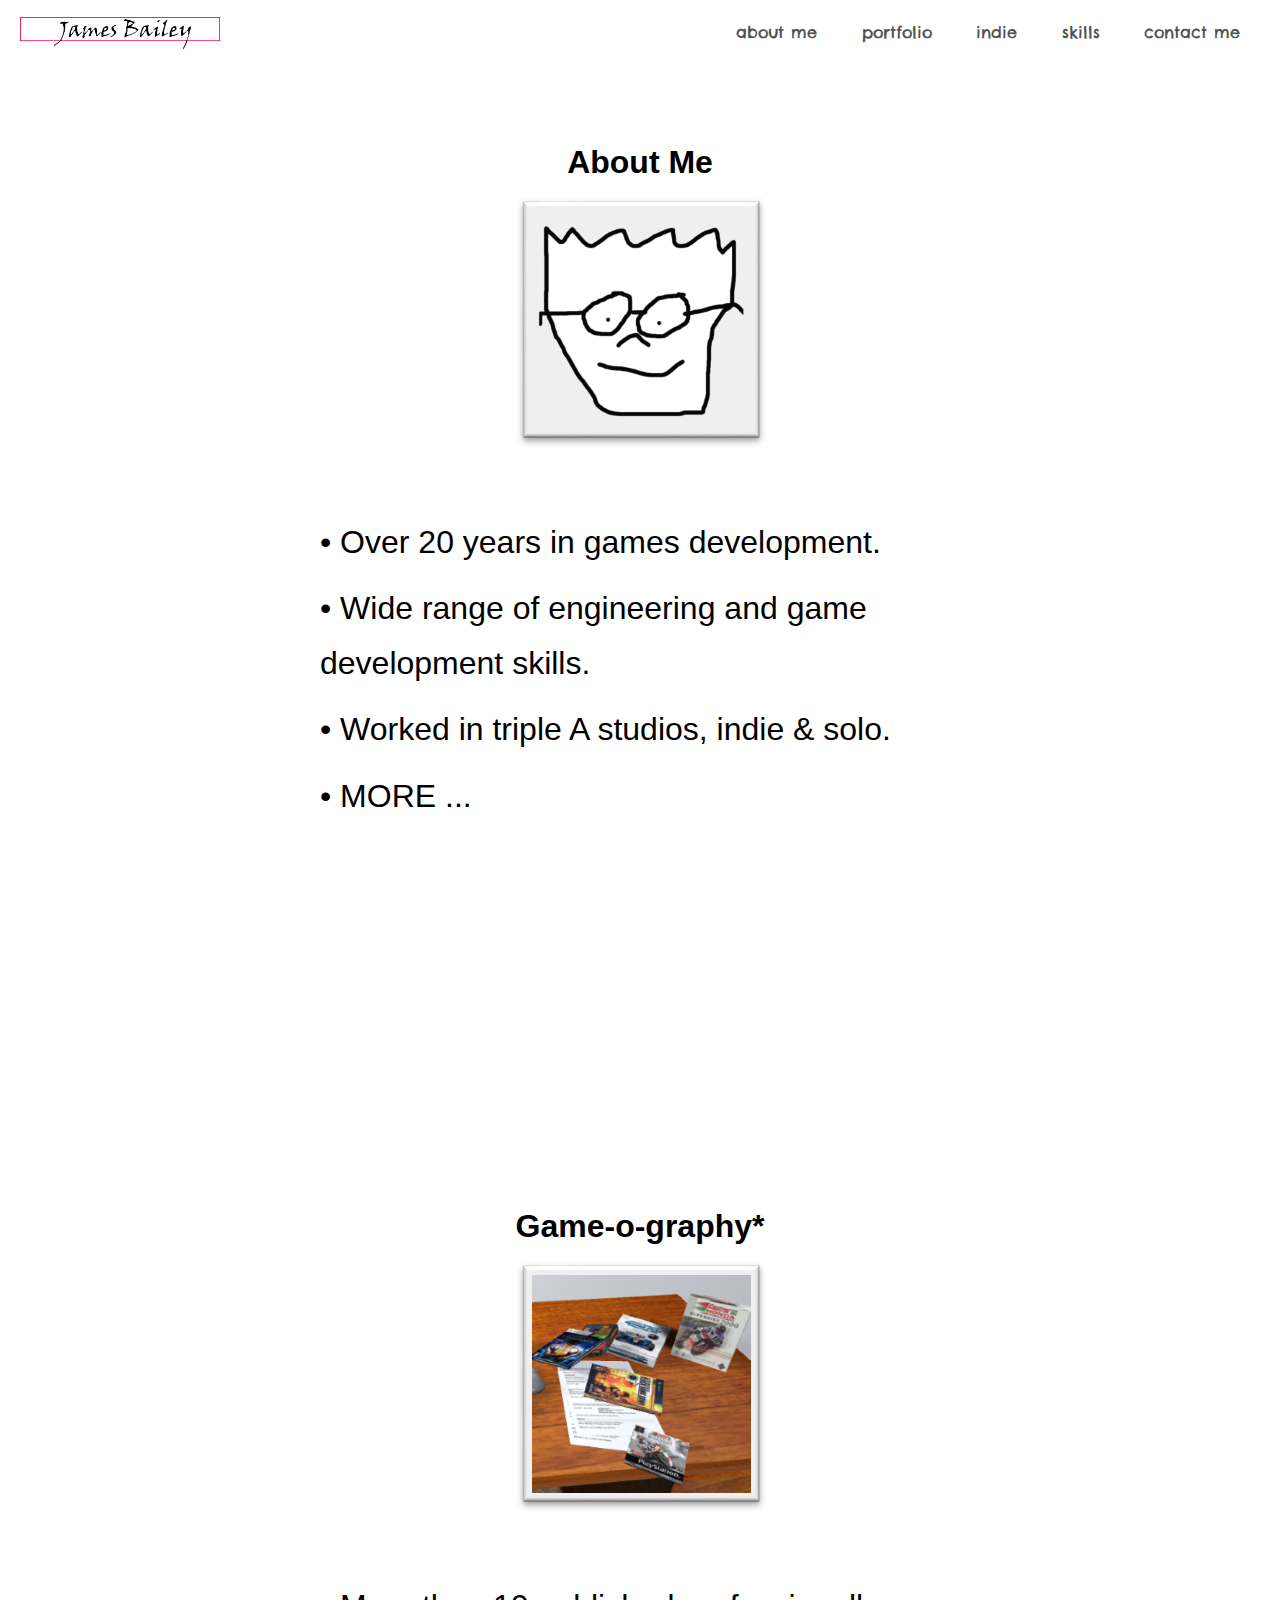
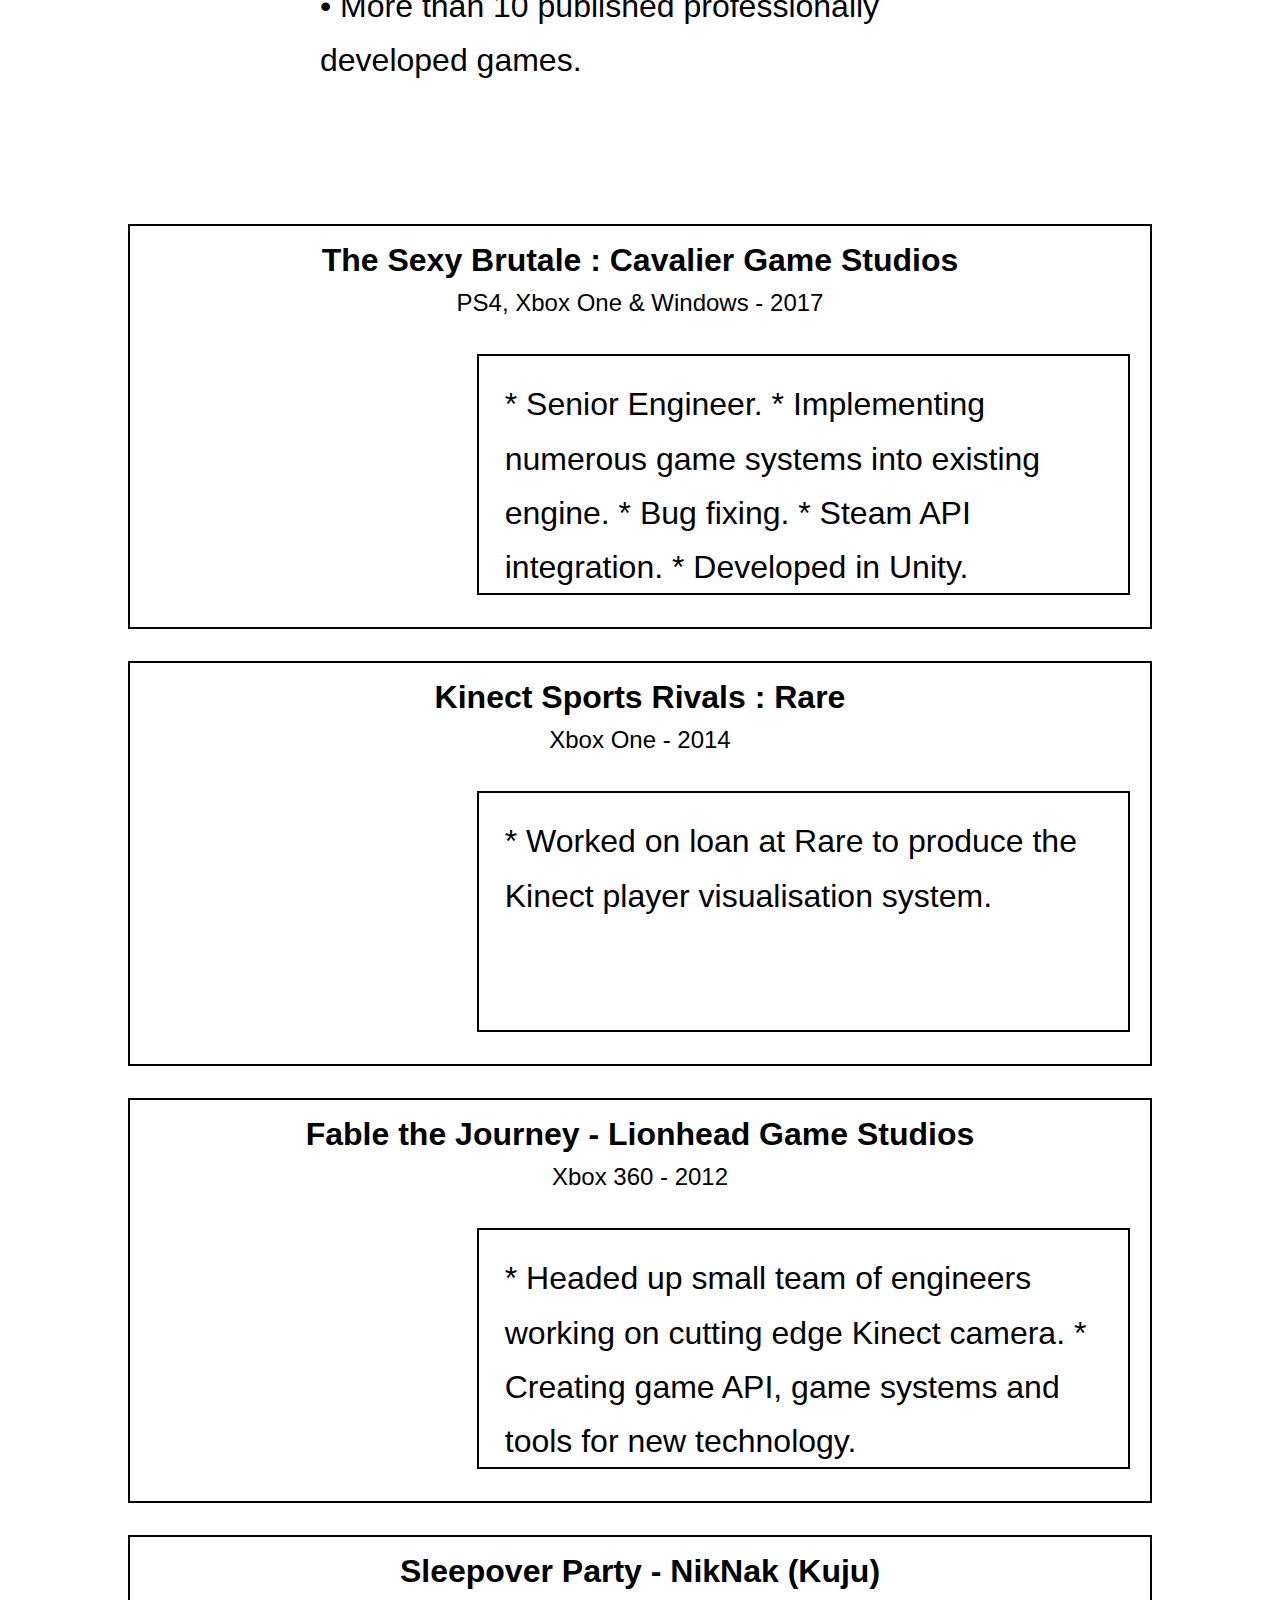
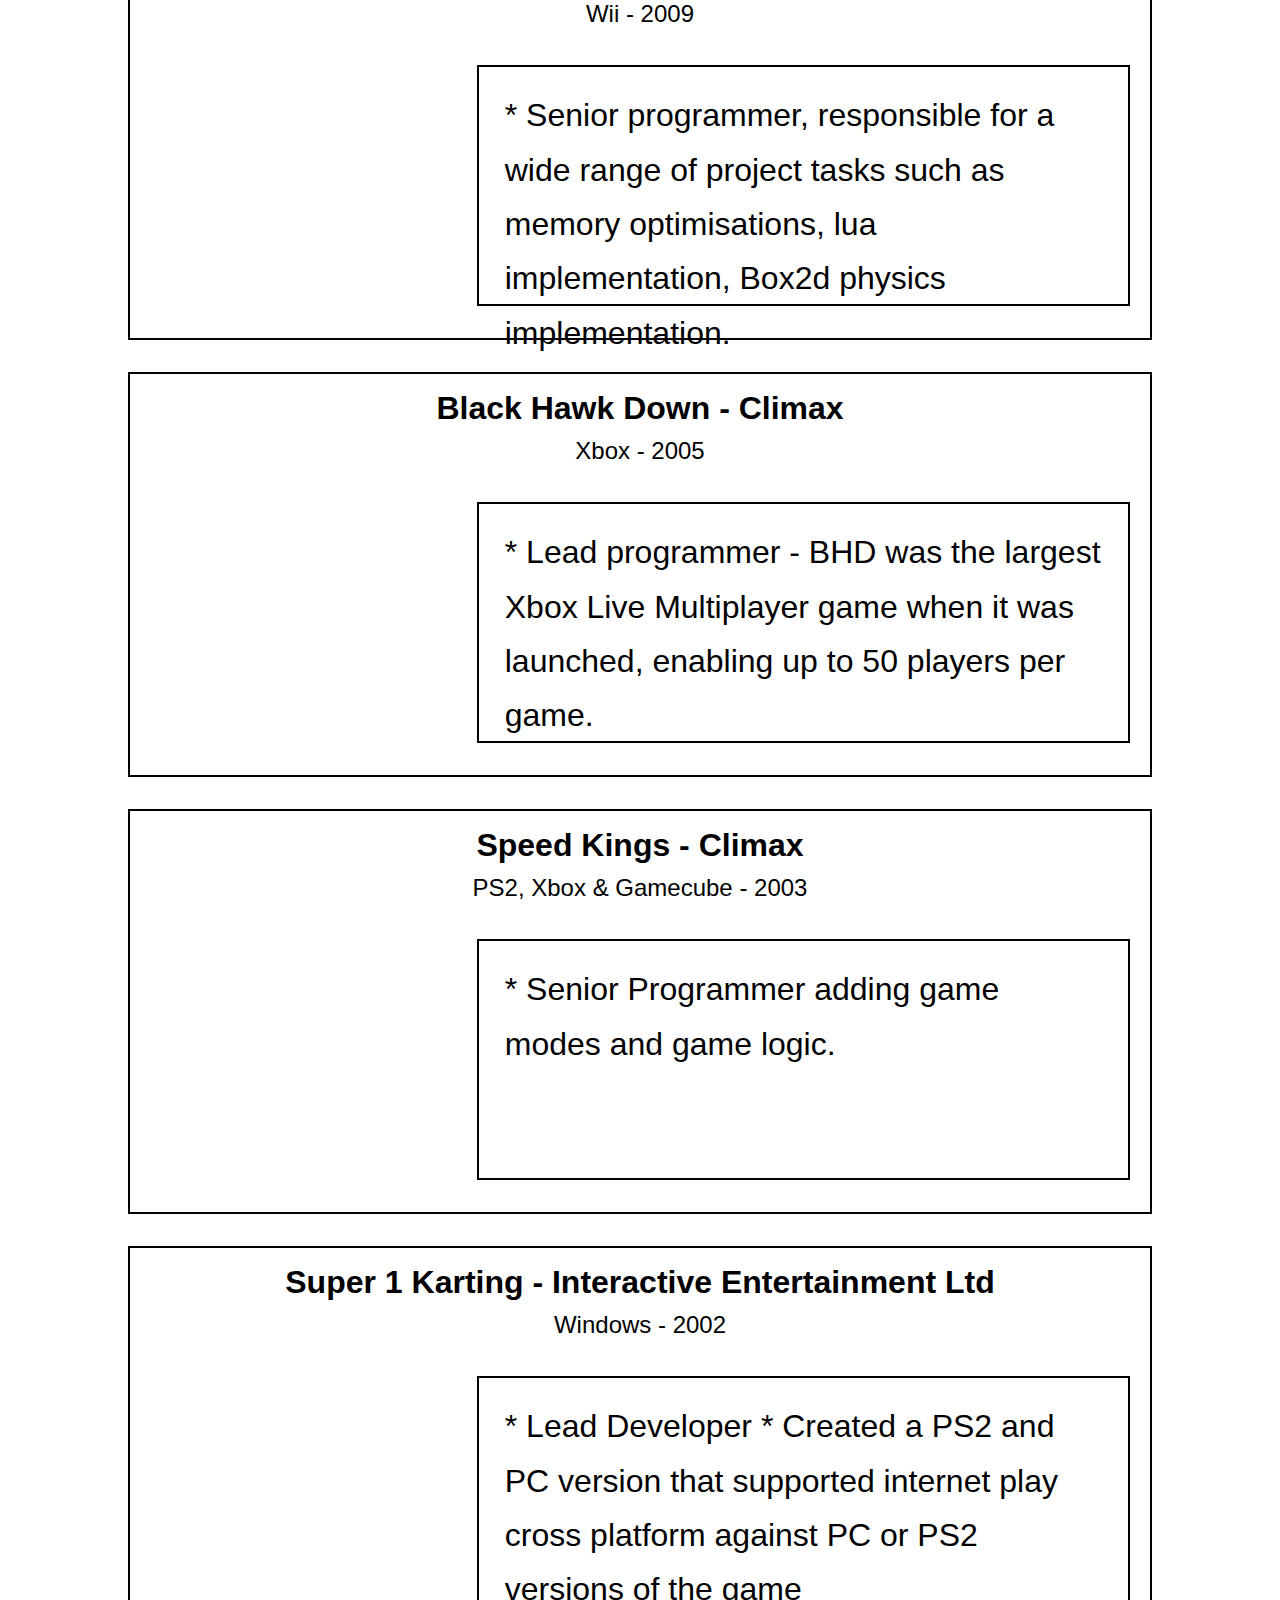
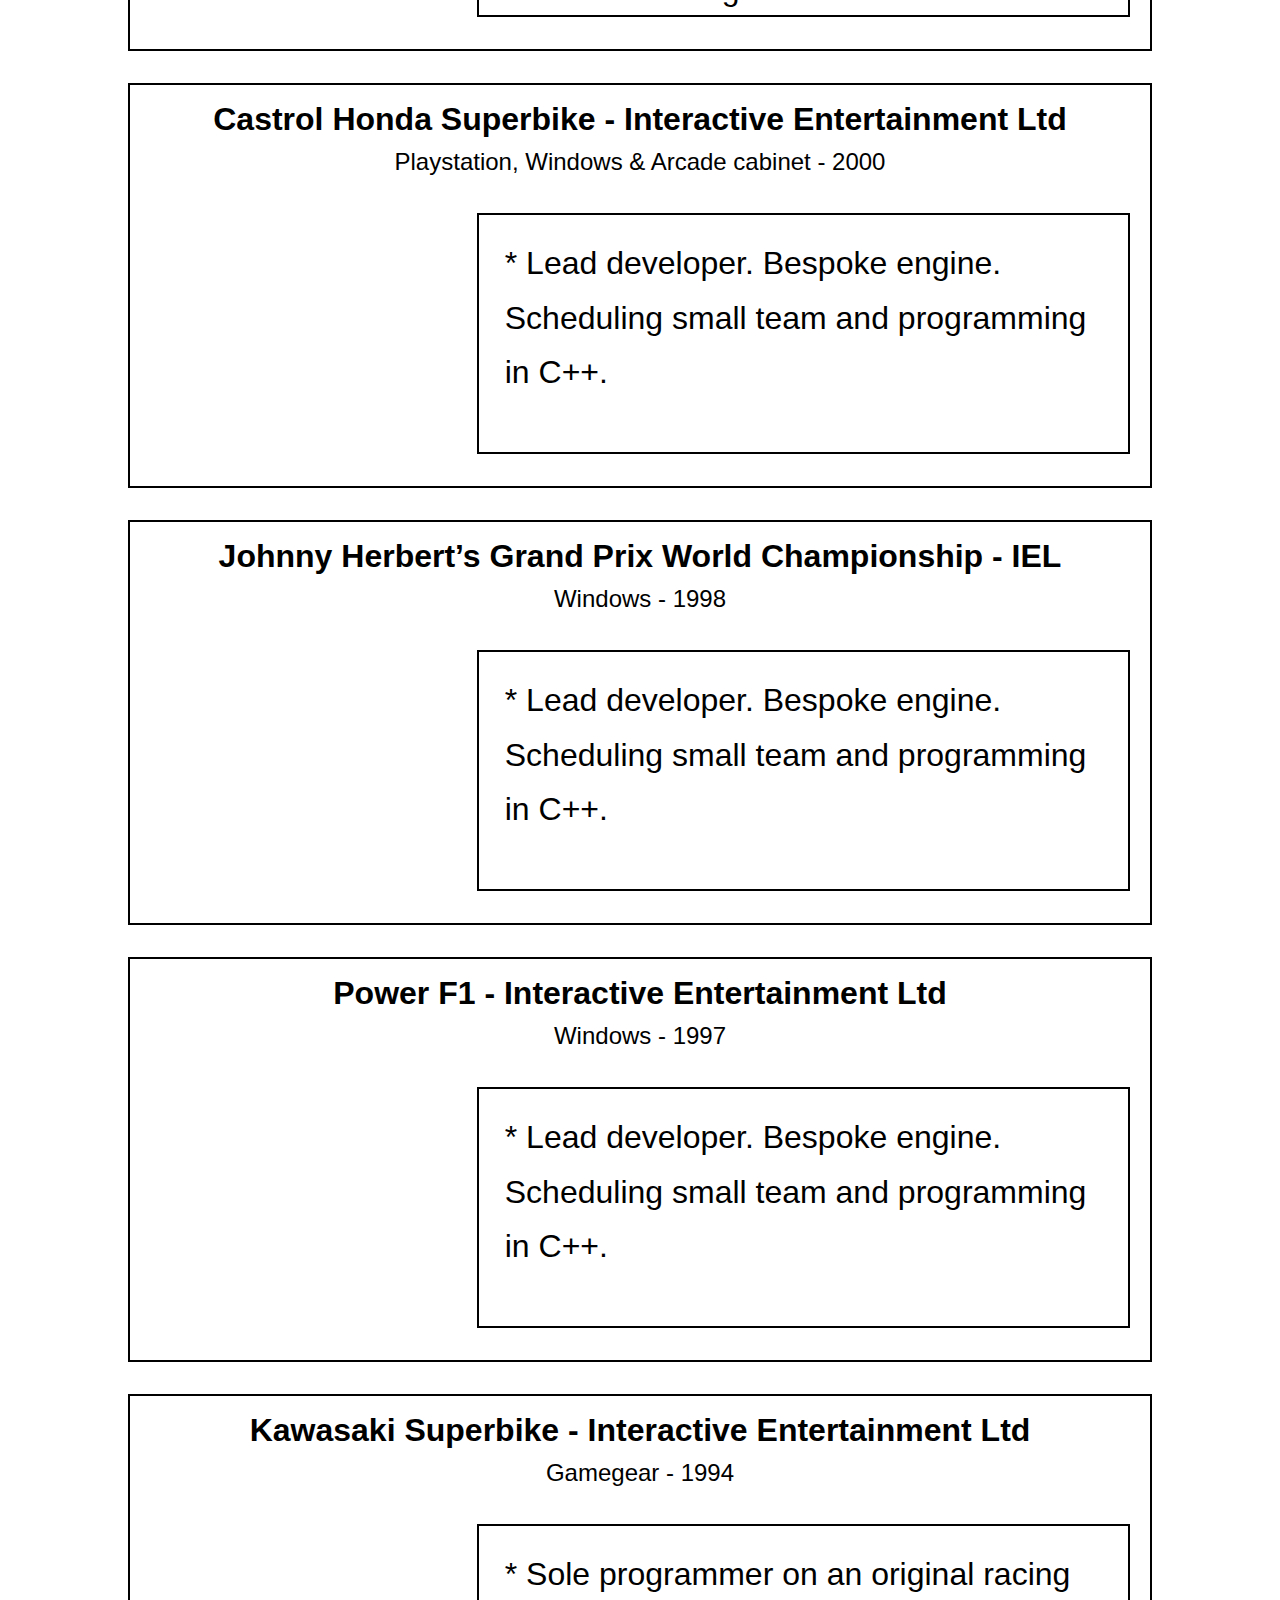
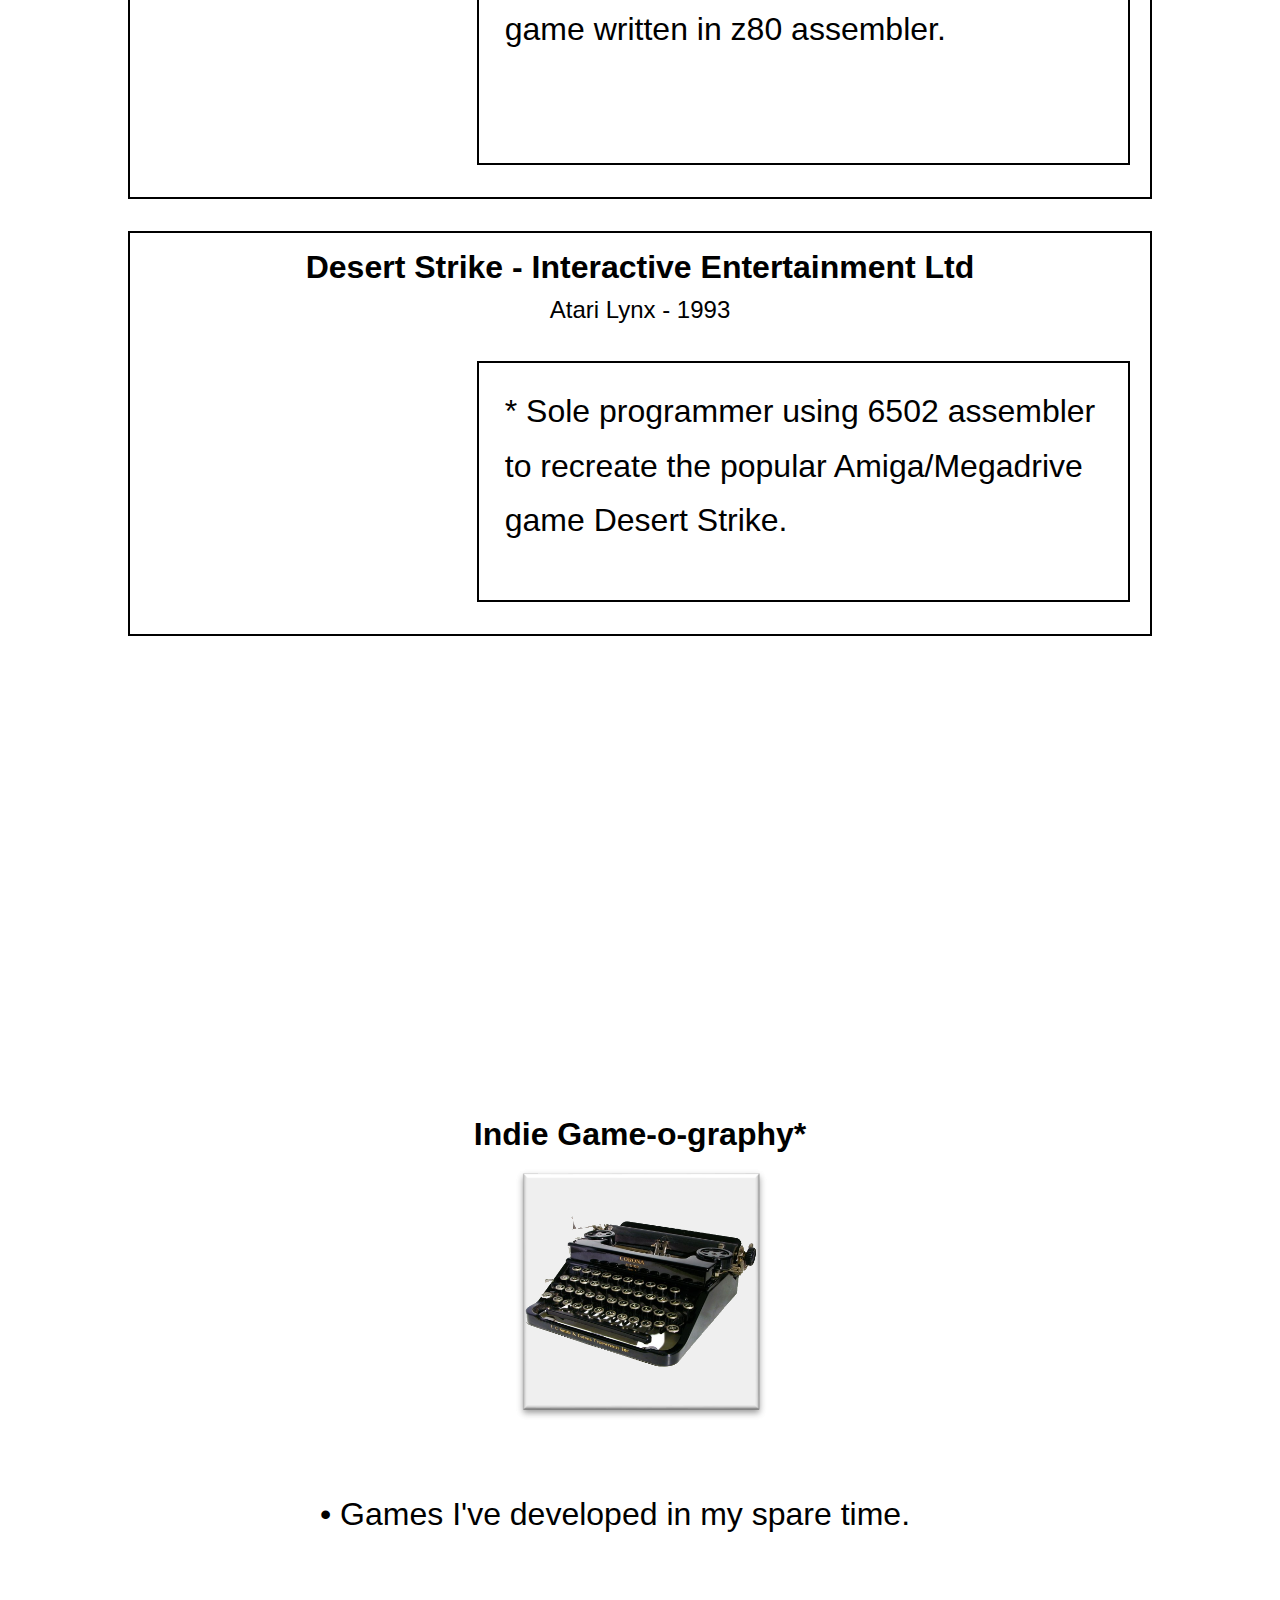
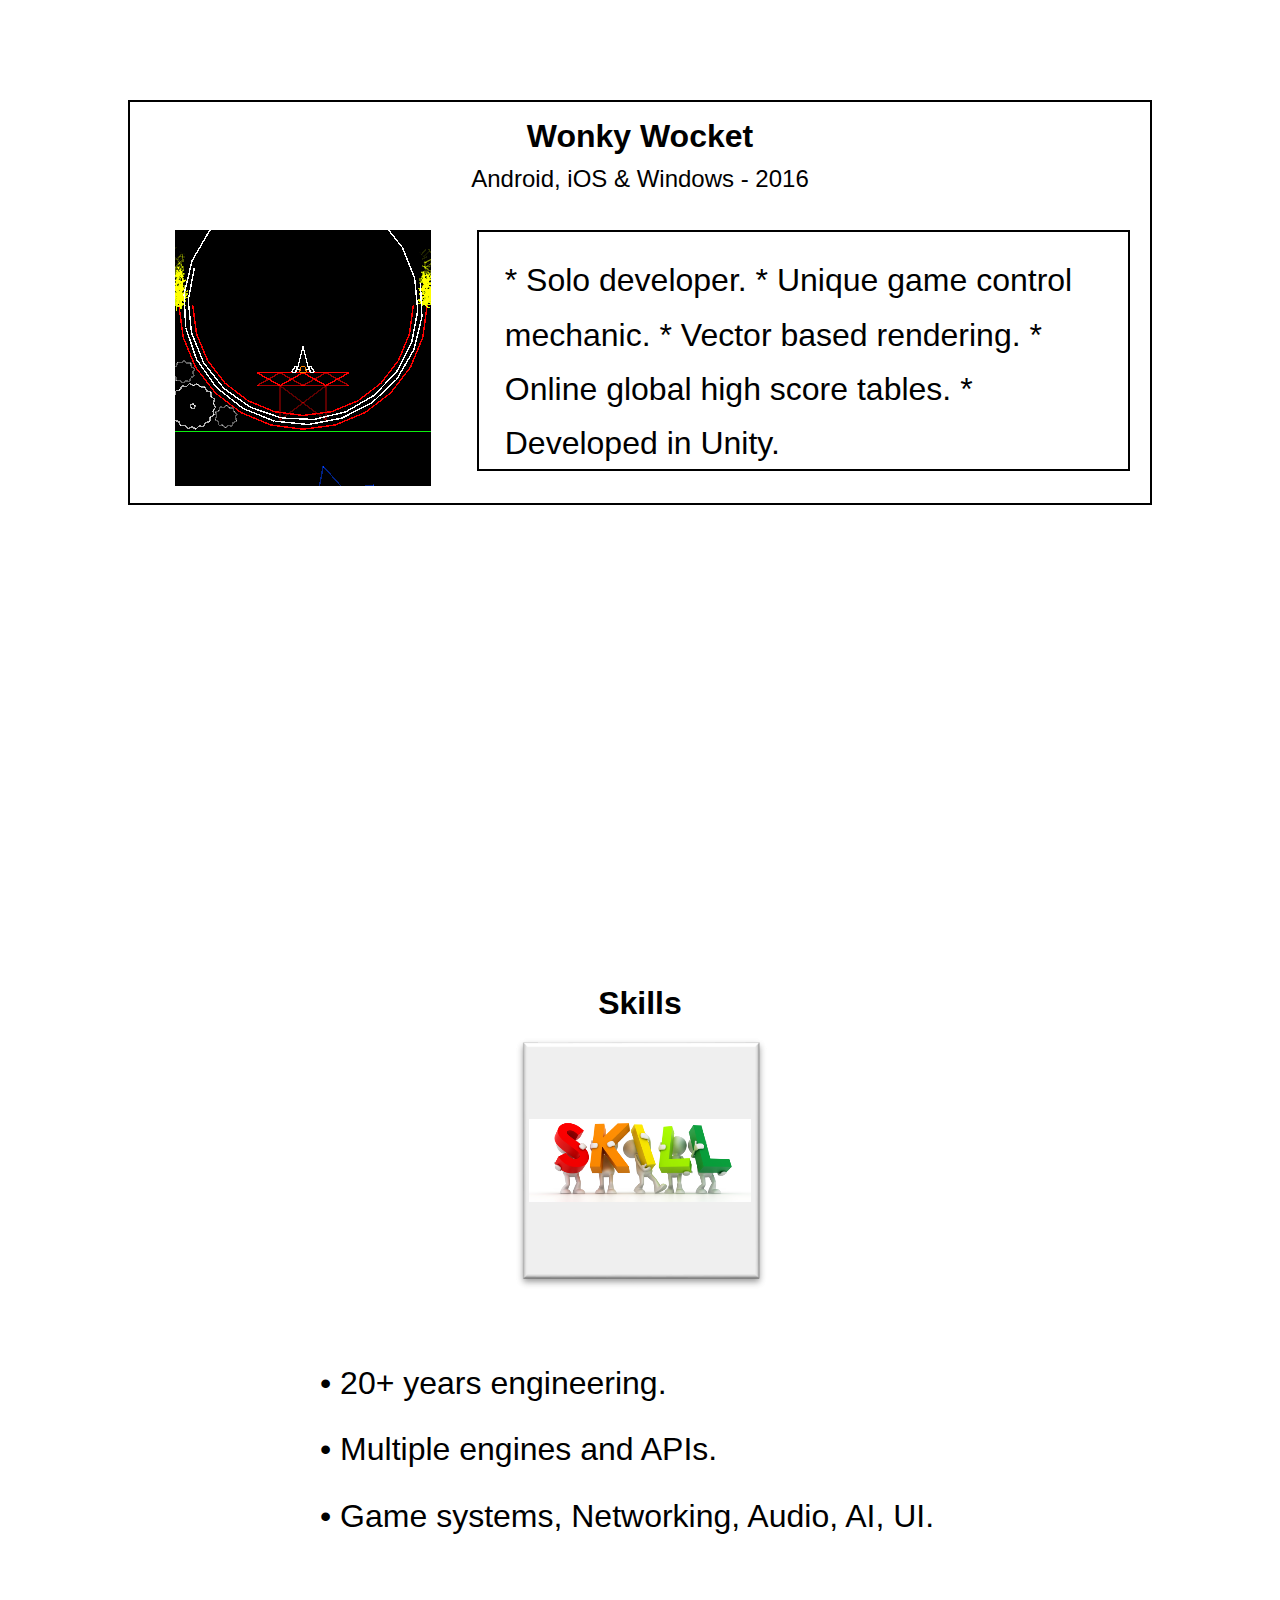
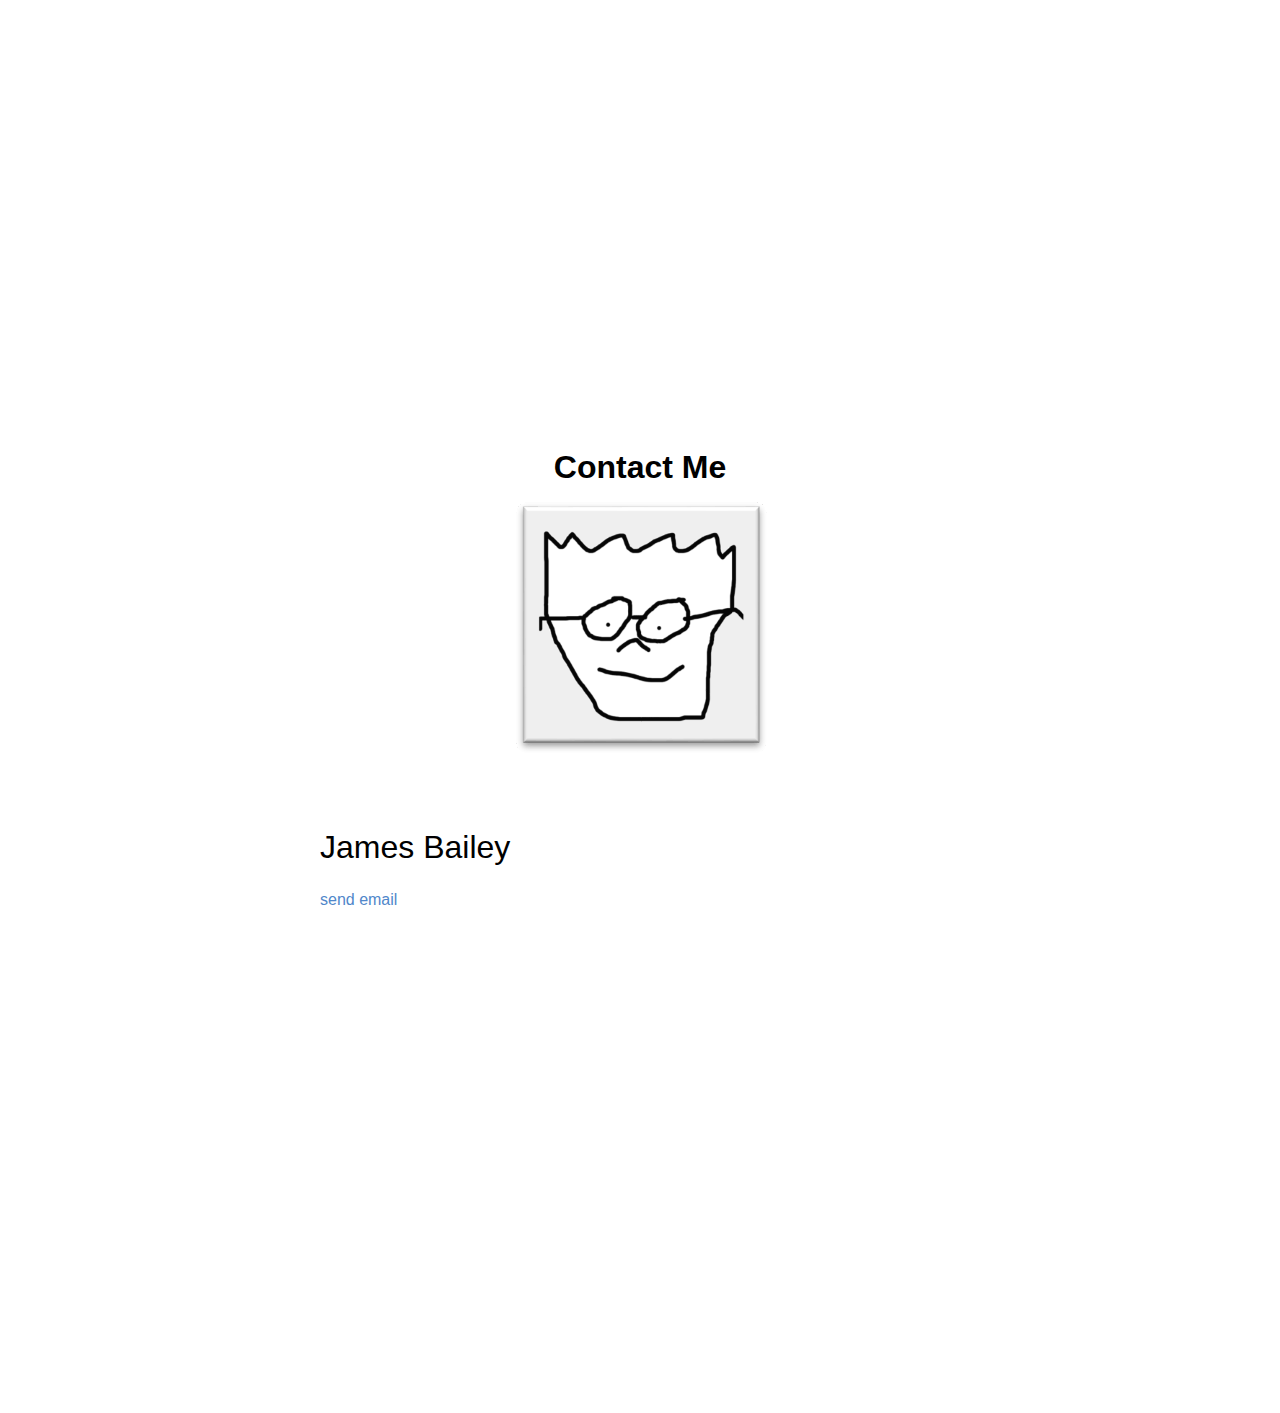
==== commit a32ef815: "Updated website" ====
--- a/main/index.html
+++ b/main/index.html
@@ -55,8 +55,8 @@
 	<body>
 
 		<a name="anchor_aboutme"></a>
-		
-		<div class="portfolio_row_breaker"></div>
+	
+		<div class="portfolio_anchor_breaker"></div>		
 	
 		<div class="sectionbox">
 	
@@ -81,7 +81,7 @@
 		
 		<a name="anchor_gameography"></a>		
 		
-		<div class="portfolio_row_breaker"></div>
+		<div class="portfolio_anchor_breaker"></div>
 	
 		<div class="sectionbox">
 	
@@ -111,8 +111,8 @@
 				<p class="font_gamebox_title_2">PS4, Xbox One & Windows - 2017</p>
 			</div>				
 		
-			<div class="gamebox_image">
-				<iframe width="560" height="315" src="https://www.youtube.com/embed/2BcyZx7uS0Y" frameborder="0" allowfullscreen></iframe>
+			<div class="gamebox_video">
+				<iframe src="https://www.youtube.com/embed/2BcyZx7uS0Y" style="width:100%; height:100%;" allowfullscreen></iframe>
 			</div>
 		
 			<div class="gamebox_bullets">
@@ -141,8 +141,8 @@
 					<p class="font_gamebox_title_2">Xbox One - 2014</p>
 				</div>				
 			
-				<div class="gamebox_image">
-					<iframe width="560" height="315" src="https://www.youtube.com/embed/DD_wfRbSYXA" frameborder="0" allowfullscreen></iframe>
+				<div class="gamebox_video">
+					<iframe src="https://www.youtube.com/embed/DD_wfRbSYXA" frameborder="0" style="width:100%; height:100%;" allowfullscreen></iframe>
 				</div>
 			
 				<div class="gamebox_bullets">
@@ -168,14 +168,13 @@
 					<p class="font_gamebox_title_2">Xbox 360 - 2012</p>
 				</div>				
 			
-				<div class="gamebox_image">
-					<iframe width="560" height="315" src="https://www.youtube.com/embed/VEU8Yv8EnzY" frameborder="0" allowfullscreen></iframe>
-				</div>
-			
-				<div class="gamebox_bullets">
-					<div class="gamebox_bullets_inner">
-					<p class="font_standard">* Lead development of game engineers working with Kinect camera.
-					</p>
+				<div class="gamebox_video">
+					<iframe src="https://www.youtube.com/embed/VEU8Yv8EnzY" frameborder="0" style="width:100%; height:100%;" allowfullscreen></iframe>
+				</div>
+			
+				<div class="gamebox_bullets">
+					<div class="gamebox_bullets_inner">
+					<p class="font_standard">* Headed up small team of engineers working on cutting edge Kinect camera. * Creating game API, game systems and tools for new technology.</p>
 				</div>
 			</div>
 		
@@ -195,8 +194,8 @@
 					<p class="font_gamebox_title_2">Wii - 2009</p>
 				</div>				
 			
-				<div class="gamebox_image">
-					<iframe width="560" height="315" src="https://www.youtube.com/embed/yAEiwqrSev8" frameborder="0" allowfullscreen></iframe>
+				<div class="gamebox_video">
+					<iframe src="https://www.youtube.com/embed/yAEiwqrSev8" frameborder="0" style="width:100%; height:100%;" allowfullscreen></iframe>
 				</div>
 			
 				<div class="gamebox_bullets">
@@ -222,8 +221,8 @@
 					<p class="font_gamebox_title_2">Xbox - 2005</p>
 				</div>				
 			
-				<div class="gamebox_image">
-					<iframe width="560" height="315" src="https://www.youtube.com/embed/uM8sIJoJK2o" frameborder="0" allowfullscreen></iframe>
+				<div class="gamebox_video">
+					<iframe src="https://www.youtube.com/embed/uM8sIJoJK2o" frameborder="0" style="width:100%; height:100%;" allowfullscreen></iframe>
 				</div>
 			
 				<div class="gamebox_bullets">
@@ -247,8 +246,8 @@
 				<p class="font_gamebox_title_2">PS2, Xbox & Gamecube - 2003</p>
 			</div>				
 		
-			<div class="gamebox_image">
-				<iframe width="560" height="315" src="https://www.youtube.com/embed/bHDJ_9k2KyI" frameborder="0" allowfullscreen></iframe>
+			<div class="gamebox_video">
+				<iframe src="https://www.youtube.com/embed/bHDJ_9k2KyI" frameborder="0" style="width:100%; height:100%;" allowfullscreen></iframe>
 			</div>
 		
 			<div class="gamebox_bullets">
@@ -272,8 +271,8 @@
 				<p class="font_gamebox_title_2">Windows - 2002</p>
 			</div>				
 		
-			<div class="gamebox_image">
-				<iframe width="560" height="315" src="https://www.youtube.com/embed/fvmQ8hIeJ4g" frameborder="0" allowfullscreen></iframe>
+			<div class="gamebox_video">
+				<iframe src="https://www.youtube.com/embed/fvmQ8hIeJ4g" frameborder="0" style="width:100%; height:100%;" allowfullscreen></iframe>
 			</div>
 		
 			<div class="gamebox_bullets">
@@ -298,8 +297,8 @@
 					<p class="font_gamebox_title_2">Playstation, Windows & Arcade cabinet - 2000</p>
 				</div>				
 			
-				<div class="gamebox_image">
-					<iframe width="560" height="315" src="https://www.youtube.com/embed/vSL1kvmi-HU" frameborder="0" allowfullscreen></iframe>
+				<div class="gamebox_video">
+					<iframe src="https://www.youtube.com/embed/vSL1kvmi-HU" frameborder="0" style="width:100%; height:100%;" allowfullscreen></iframe>
 				</div>
 			
 				<div class="gamebox_bullets">
@@ -325,8 +324,8 @@
 					<p class="font_gamebox_title_2">Windows - 1998</p>
 				</div>				
 			
-				<div class="gamebox_image">
-					<iframe width="560" height="315" src="https://www.youtube.com/embed/sW0sHOS8PdI" frameborder="0" allowfullscreen></iframe>
+				<div class="gamebox_video">
+					<iframe src="https://www.youtube.com/embed/sW0sHOS8PdI" frameborder="0" style="width:100%; height:100%;" allowfullscreen></iframe>
 				</div>
 			
 				<div class="gamebox_bullets">
@@ -352,8 +351,8 @@
 					<p class="font_gamebox_title_2">Windows - 1997</p>
 				</div>				
 			
-				<div class="gamebox_image">
-					<iframe width="560" height="315" src="https://www.youtube.com/embed/z7ZuhbFHeOY" frameborder="0" allowfullscreen></iframe>
+				<div class="gamebox_video">
+					<iframe src="https://www.youtube.com/embed/z7ZuhbFHeOY" frameborder="0" style="width:100%; height:100%;" allowfullscreen></iframe>
 				</div>
 			
 				<div class="gamebox_bullets">
@@ -379,8 +378,8 @@
 					<p class="font_gamebox_title_2">Gamegear - 1994</p>
 				</div>				
 			
-				<div class="gamebox_image">
-					<iframe width="560" height="315" src="https://www.youtube.com/embed/gn6BQbK5RwI" frameborder="0" allowfullscreen></iframe>
+				<div class="gamebox_video">
+					<iframe src="https://www.youtube.com/embed/gn6BQbK5RwI" frameborder="0" style="width:100%; height:100%;" allowfullscreen></iframe>
 				</div>
 			
 				<div class="gamebox_bullets">
@@ -406,8 +405,8 @@
 					<p class="font_gamebox_title_2">Atari Lynx - 1993</p>
 				</div>				
 			
-				<div class="gamebox_image">
-					<iframe width="560" height="315" src="https://www.youtube.com/embed/MZIy_mjT9dI" frameborder="0" allowfullscreen></iframe>
+				<div class="gamebox_video">
+					<iframe src="https://www.youtube.com/embed/MZIy_mjT9dI" frameborder="0" style="width:100%; height:100%;" allowfullscreen></iframe>
 				</div>
 			
 				<div class="gamebox_bullets">
@@ -423,7 +422,7 @@
 		
 		<a name="anchor_indie"></a>
 		
-		<div class="portfolio_row_breaker"></div>
+		<div class="portfolio_anchor_breaker"></div>
 		
 		<div class="sectionbox">
 	
@@ -472,7 +471,7 @@
 		
 		<a name="anchor_skills"></a>
 		
-		<div class="portfolio_row_breaker"></div>
+		<div class="portfolio_anchor_breaker"></div>
 		
 		<div class="sectionbox">
 	
@@ -496,7 +495,7 @@
 	
 		<a name="anchor_contact"></a>
 	
-		<div class="portfolio_row_breaker"></div>
+		<div class="portfolio_anchor_breaker"></div>
 		
 		<div class="sectionbox">
 	
--- a/main/css/jmb.css
+++ b/main/css/jmb.css
@@ -61,7 +61,7 @@
     top:64px;
 	left: 10%;
     width: 80%;
-    height: 512px;
+    height: 45%;
     border: 2px solid #000000;
 }
 
@@ -83,23 +83,35 @@
     height: 64px;
 	text-align:center;
 	display:block;
+}
+
+.gamebox_video {
+	position: relative;
+	top: 128px;
+	left: 2%;
+	width: 30%;
+	height: 60%;
+	text-align:center;
+	display:block;
+	border: 0px solid #ff0000;
 }
 
 .gamebox_image {
 	position: relative;
 	top: 128px;
-	left: 10%;
-	width: 512px;
-	height: auto;
-	text-align:center;
-	display:block;
+	left: 2%;
+	width: 30%;
+	height: 60%;
+	text-align:center;
+	display:block;
+	border: 0px solid #ff0000;
 }
 
 .gamebox_bullets {
     position: absolute;
     top:128px;
-    left: 50%;
-    width: 40%;
+    left: 34%;
+    width: 64%;
     height: 60%;
 	border: 2px solid #000000;
 }
@@ -123,6 +135,14 @@
     background-color: rgba(0, 0, 0, 0.3);
 }
 
+.portfolio_anchor_breaker {
+    position: relative;
+    top:0px;
+    left: 0%;
+    width: 100%;
+    height: 64px;
+}
+
 .portfolio_page_breaker {
     position: relative;
     top:0%;
@@ -136,7 +156,7 @@
     top:0%;
     left: 0%;
     width: 100%;
-    height: 8px;
+    height: 32px;
 }
 
 .portfolio_column_a {
@@ -245,6 +265,7 @@
 	font-family: Arial;
 	color: black;
 	font-size:32px;
+	font-weight: bold;
 }
 
 .font_gamebox_title_2 {
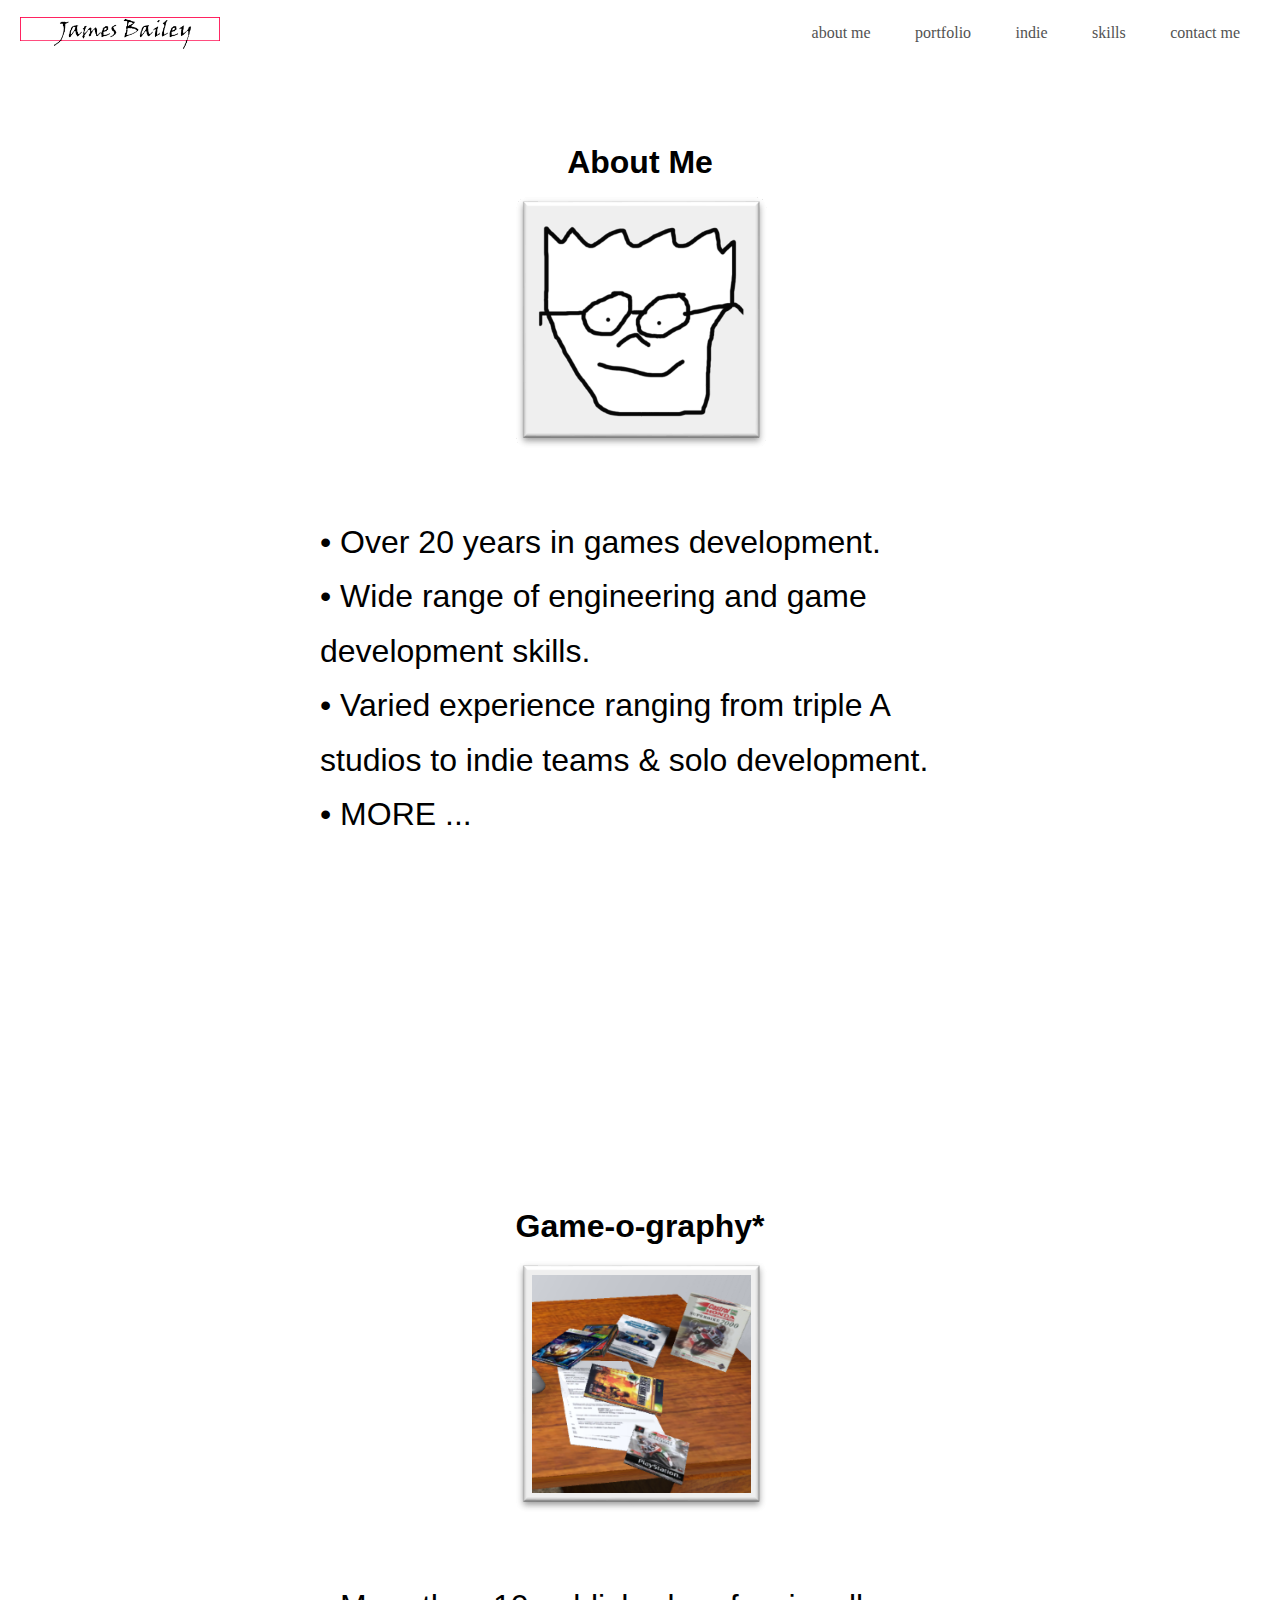
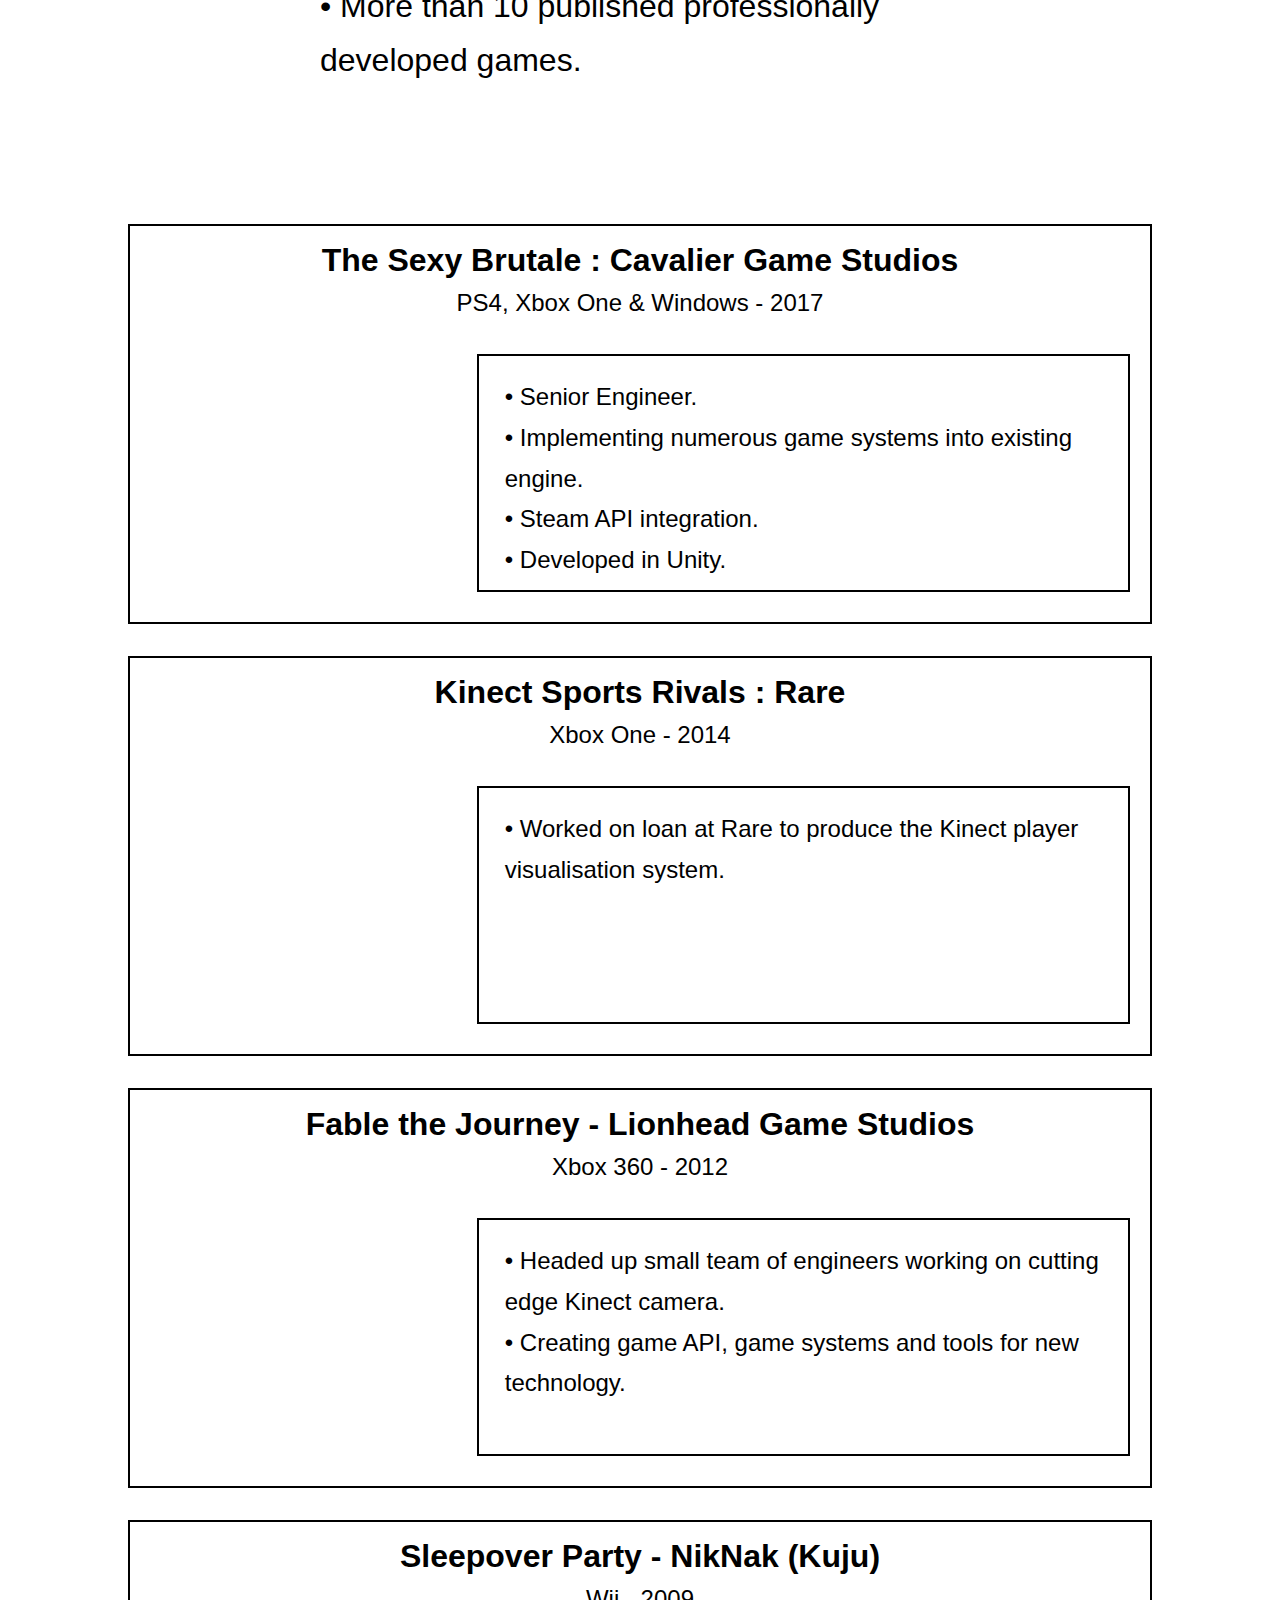
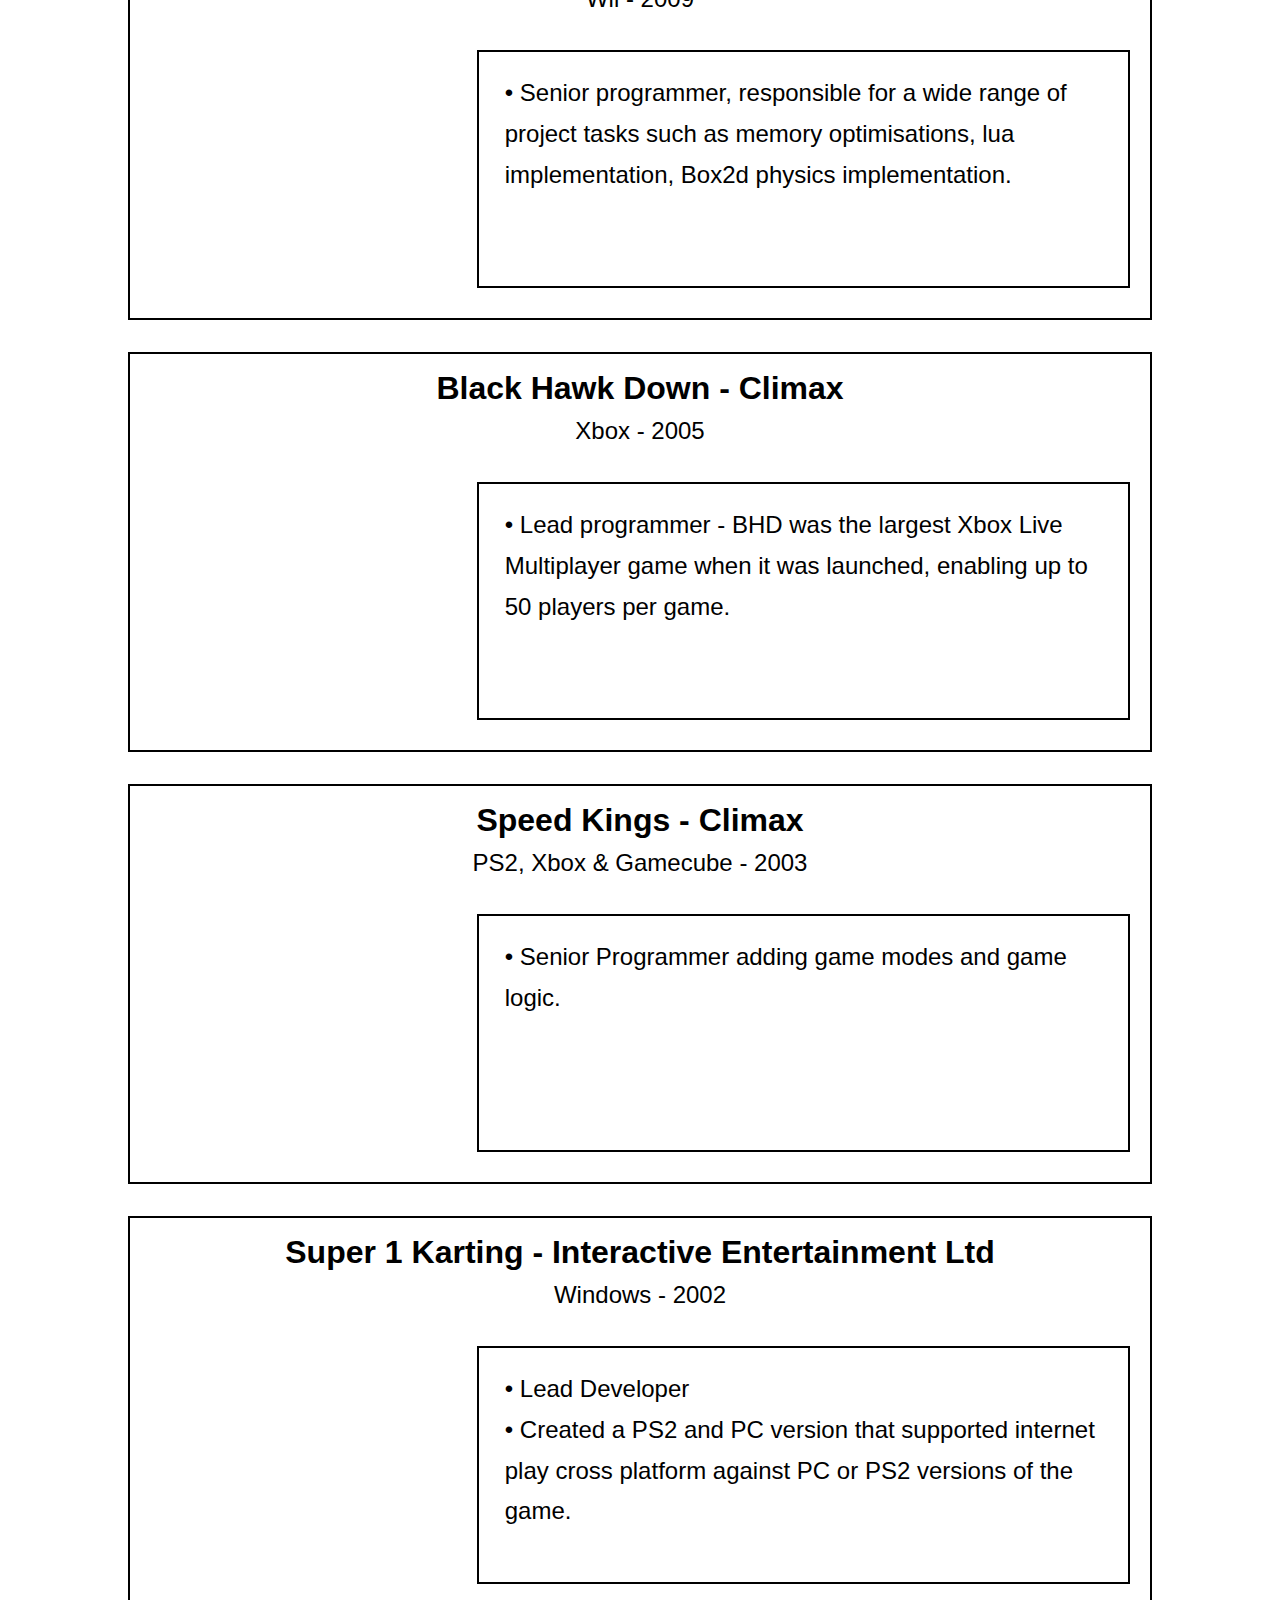
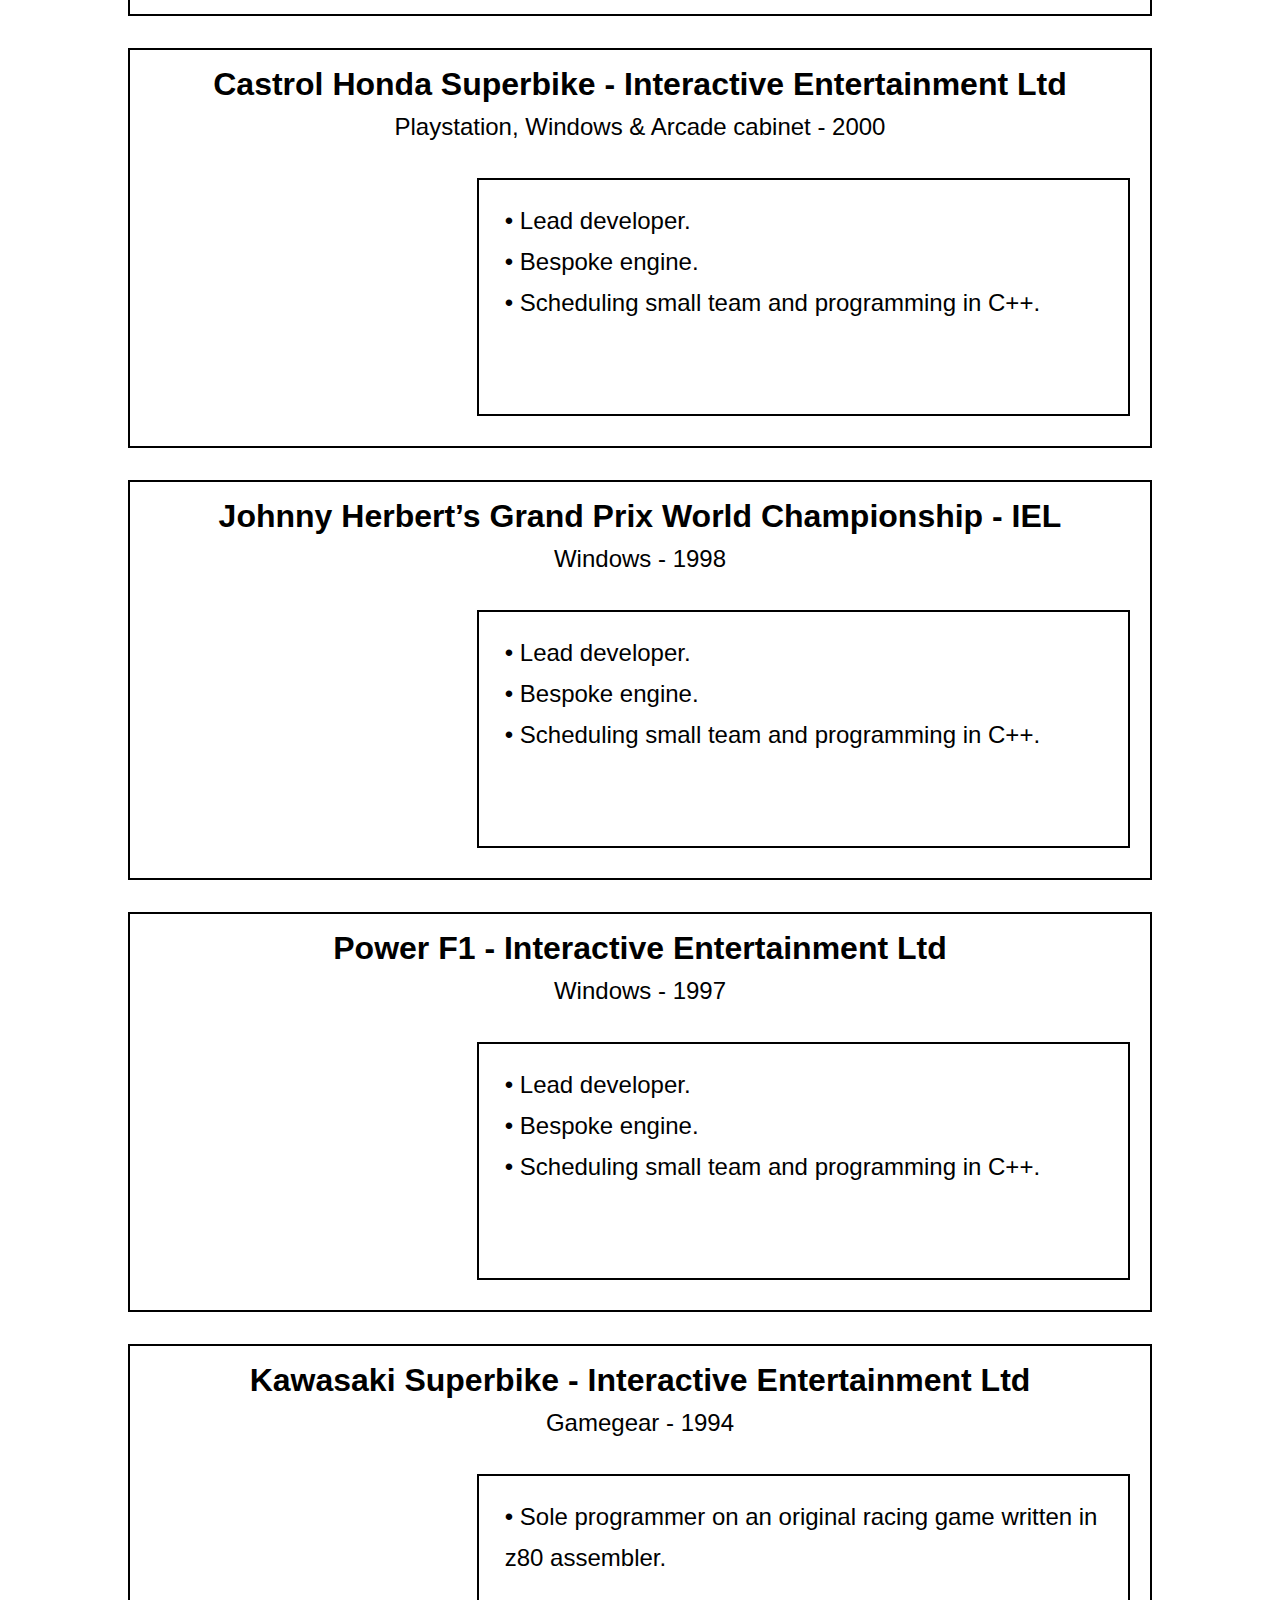
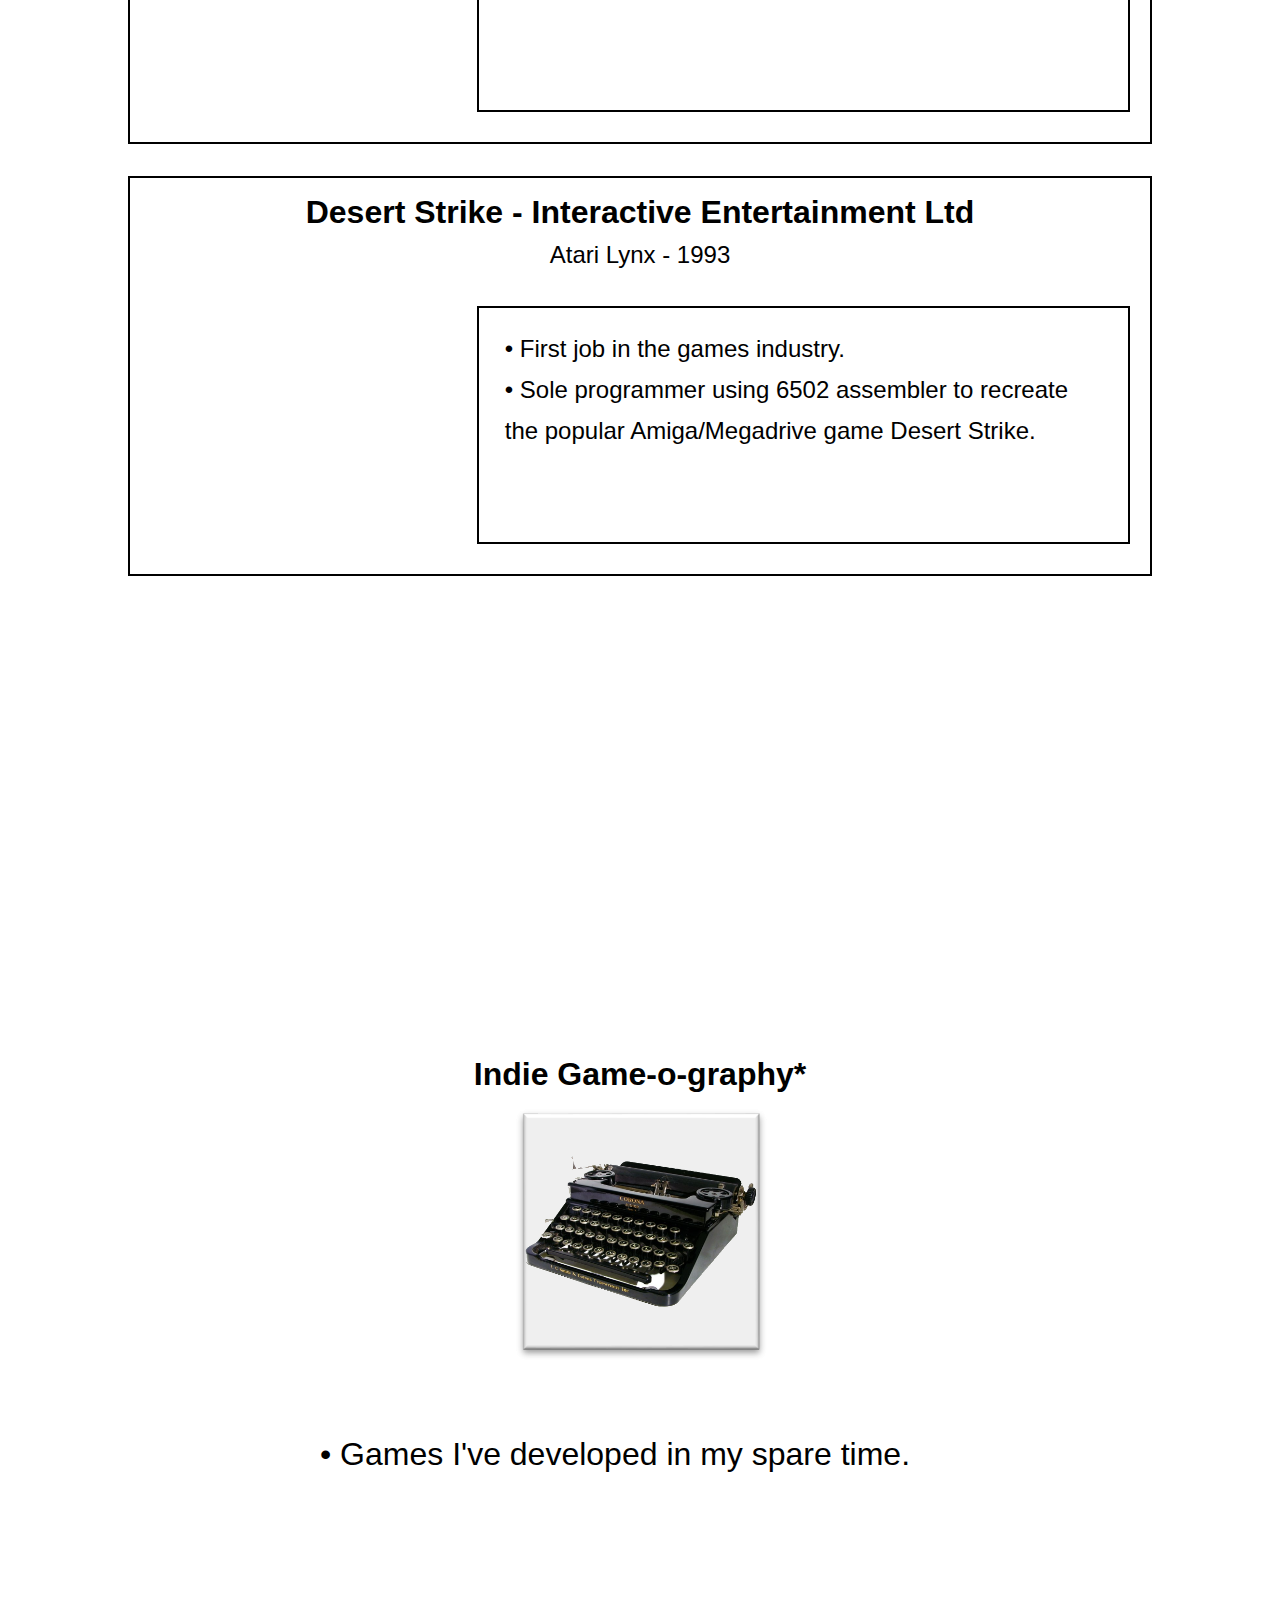
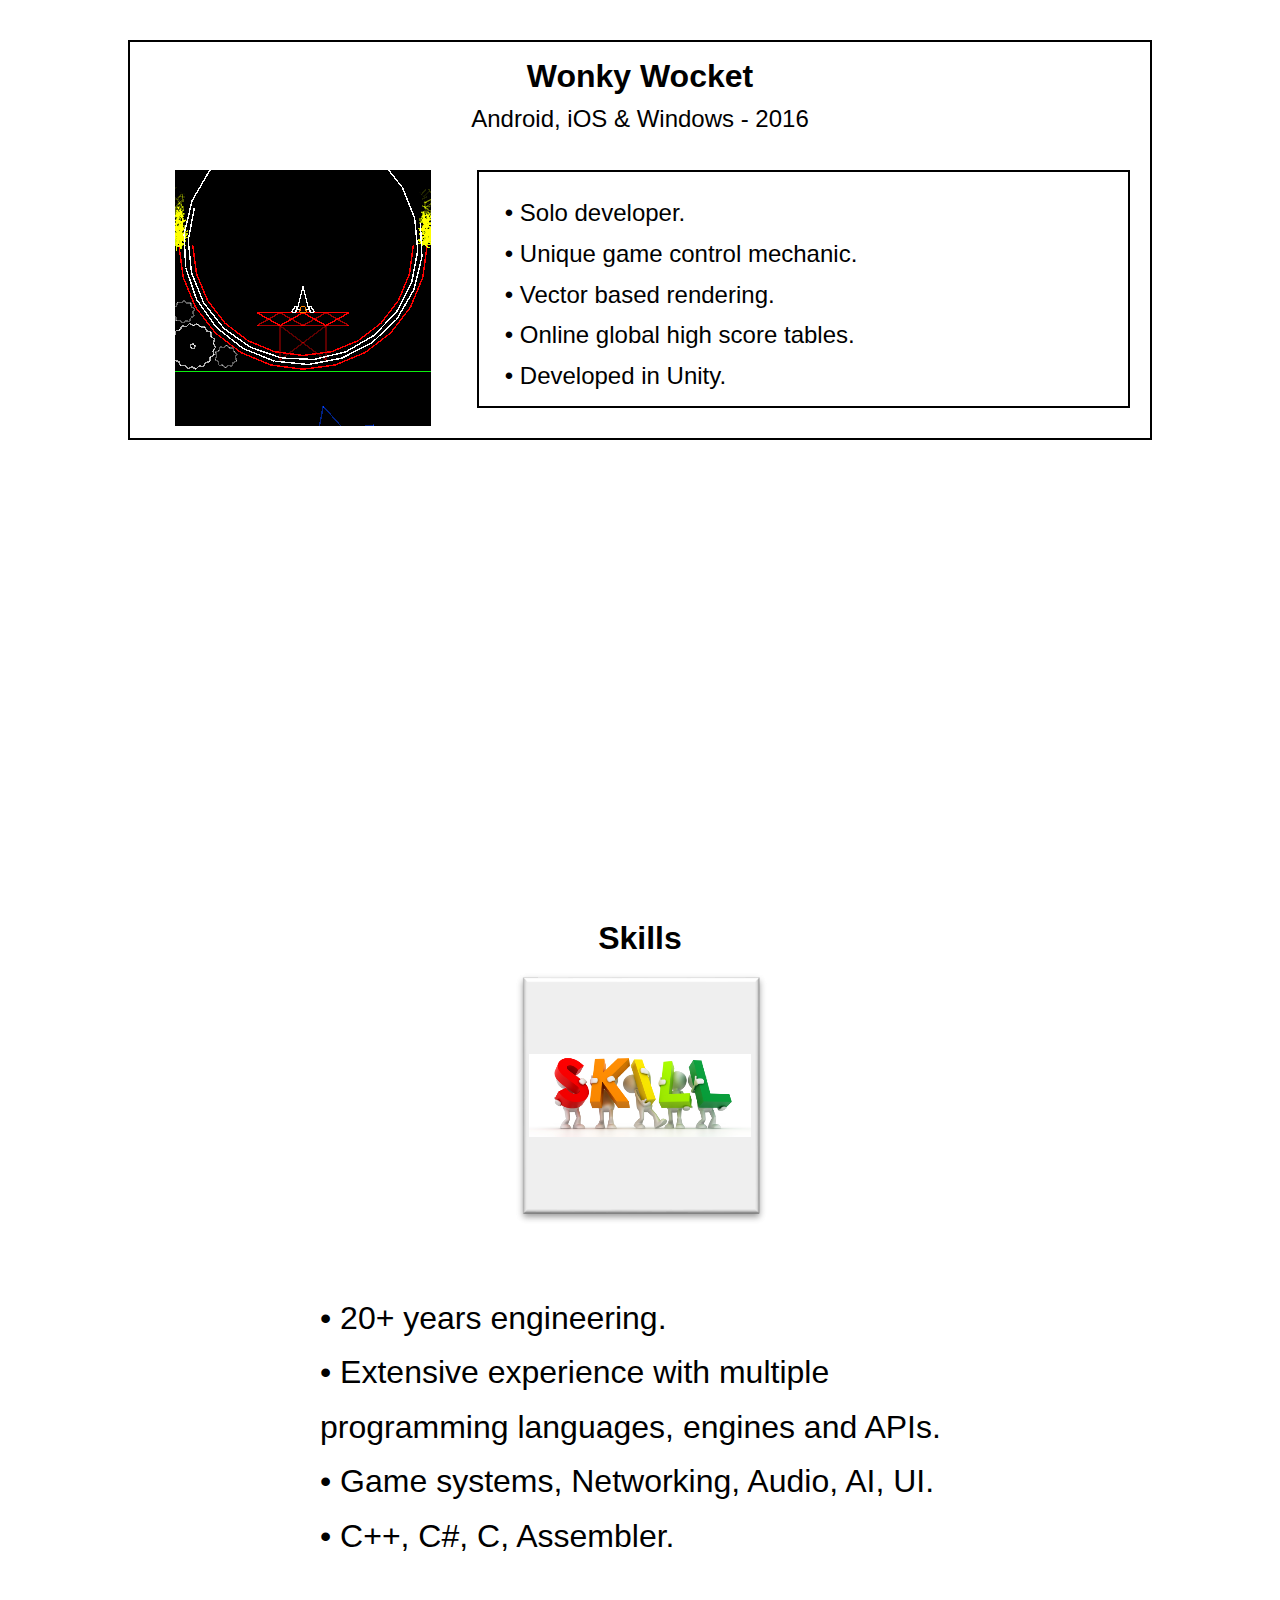
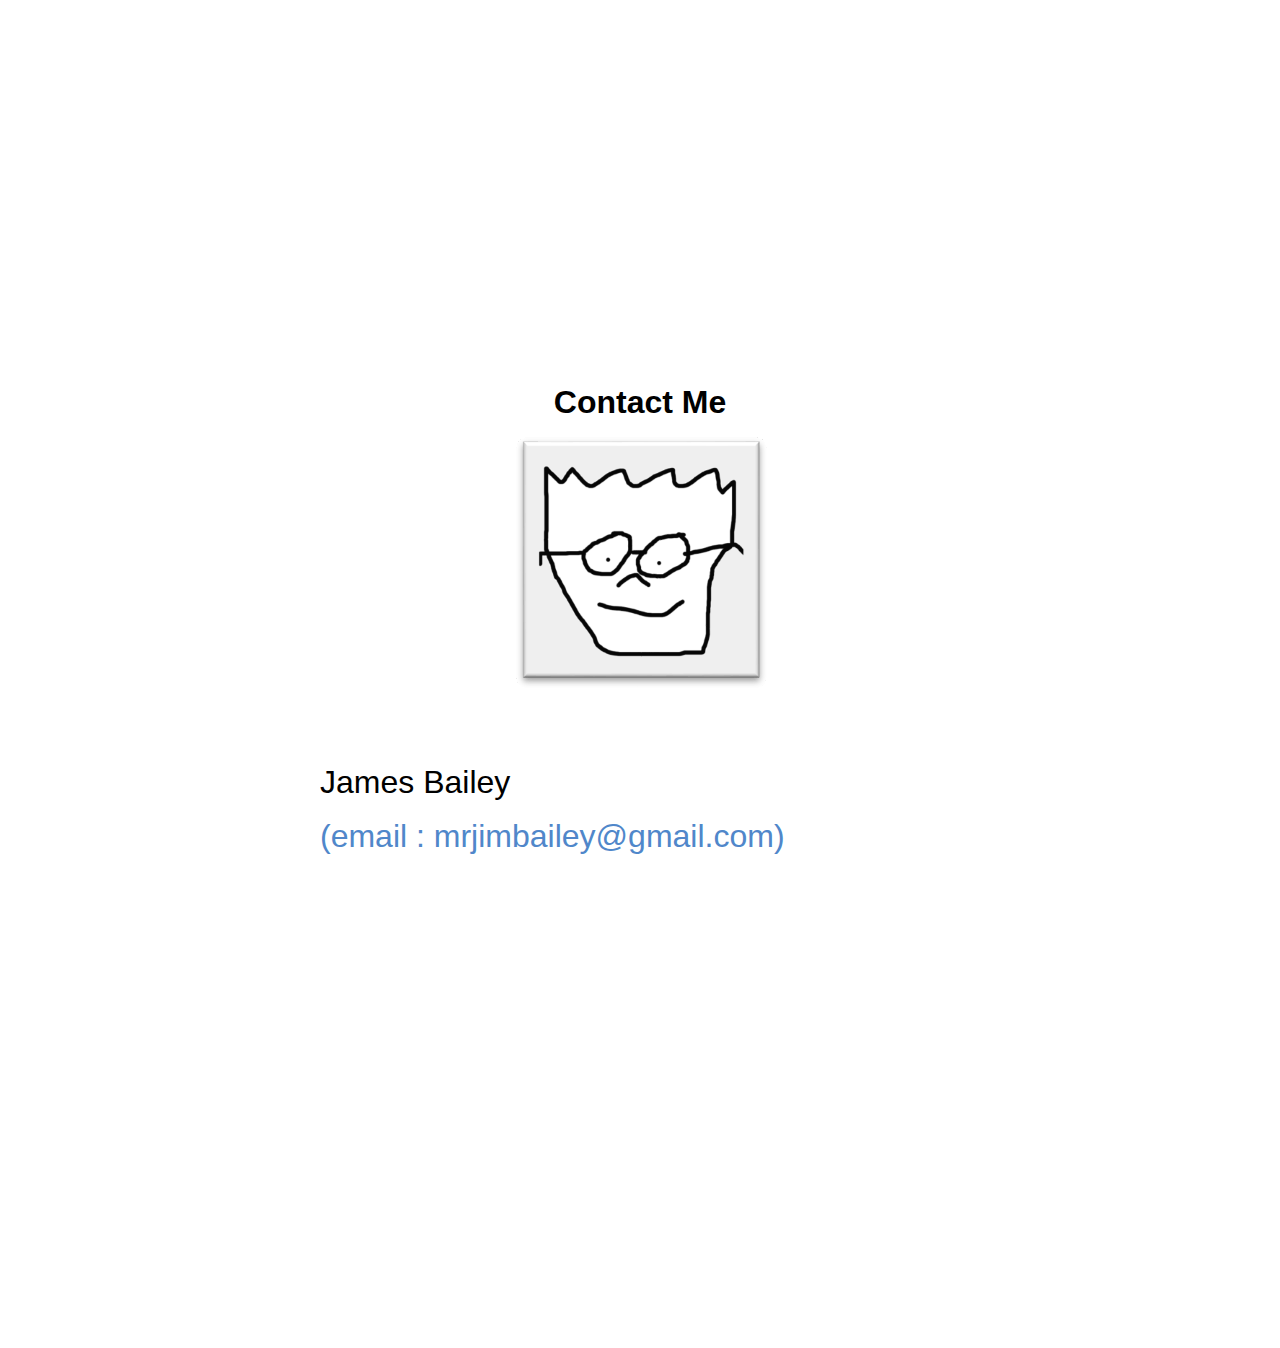
==== commit c59af156: "More alignment fixes" ====
--- a/main/index.html
+++ b/main/index.html
@@ -15,23 +15,15 @@
 <head>
   <meta charset="utf-8">
   <meta name="viewport" content="width=device-width, initial-scale=1.0">
-  <meta name="description" content="">
-  <meta name="keywords" content="">
-  <meta name="generator" content="Responsive Site Designer 1.5.1390">
-  <title>Index</title>
+  <meta name="description" content="James Bailey Software Engineer">
+  <meta name="keywords" content="Games Programmer Developer">
+  <title>James Bailey - Game Developer</title>
   
-  <link rel="stylesheet" href="css/coffeegrinder.css">
-  
+  <link rel="stylesheet" href="css/coffeegrinder.css"> 
   <link rel="stylesheet" href="css/wireframe-theme.css">
-  
-  
-  <script>document.createElement( "picture" );</script>
-  
-  <script src="../cats/js/picturefill.min.js" class="picturefill" async="async"></script>
   
   <link rel="stylesheet" href="css/main.css">
   <link rel="stylesheet" href="css/jmb.css">
-  <link rel="stylesheet" href="https://fonts.googleapis.com/css?family=Chelsea+Market">
   
 </head>
 
@@ -50,7 +42,6 @@
       </div>
     </nav>
   </header>
-  
  
 	<body>
 
@@ -69,10 +60,11 @@
 			</div>
 		
 			<div class="sectionbox_bullets">
-				<p class="font_standard">•	Over 20 years in games development.</p>
-				<p class="font_standard">•	Wide range of engineering and game development skills.</p>
-				<p class="font_standard">•	Worked in triple A studios, indie & solo.</p>
-				<p class="font_standard">•	MORE ...</p>
+				<p class="font_main_bullets">
+				•	Over 20 years in games development.</br>
+				•	Wide range of engineering and game development skills.</br>
+				•	Varied experience ranging from triple A studios to indie teams & solo development.</br>
+				•	MORE ...</br>
 			</div>
 		
 		</div>
@@ -94,7 +86,9 @@
 			</div>
 		
 			<div class="sectionbox_bullets">
-				<p class="font_standard">•	More than 10 published professionally developed games.</p>
+				<p class="font_main_bullets">
+					•	More than 10 published professionally developed games.</br>
+				</p>
 			</div>
 		
 		</div>
@@ -117,11 +111,11 @@
 		
 			<div class="gamebox_bullets">
 				<div class="gamebox_bullets_inner">
-				<p class="font_standard">* Senior Engineer. 
-* Implementing numerous game systems into existing engine. 
-* Bug fixing. 
-* Steam API integration. 
-* Developed in Unity.
+				<p class="font_standard">
+					•	Senior Engineer.</br>
+					•	Implementing numerous game systems into existing engine.</br>
+					•	Steam API integration.</br>
+					•	Developed in Unity.</br>
 				</p>
 				</div>
 			</div>
@@ -147,7 +141,8 @@
 			
 				<div class="gamebox_bullets">
 					<div class="gamebox_bullets_inner">
-					<p class="font_standard">* Worked on loan at Rare to produce the Kinect player visualisation system.
+					<p class="font_standard">
+						•	Worked on loan at Rare to produce the Kinect player visualisation system.</br>
 					</p>
 				</div>
 			</div>
@@ -174,7 +169,10 @@
 			
 				<div class="gamebox_bullets">
 					<div class="gamebox_bullets_inner">
-					<p class="font_standard">* Headed up small team of engineers working on cutting edge Kinect camera. * Creating game API, game systems and tools for new technology.</p>
+					<p class="font_standard">
+						•	Headed up small team of engineers working on cutting edge Kinect camera.</br>
+						•	Creating game API, game systems and tools for new technology.</br>
+					</p>
 				</div>
 			</div>
 		
@@ -200,7 +198,8 @@
 			
 				<div class="gamebox_bullets">
 					<div class="gamebox_bullets_inner">
-					<p class="font_standard">* Senior programmer, responsible for a wide range of project tasks such as memory optimisations, lua implementation, Box2d physics implementation. 
+					<p class="font_standard">
+						•	Senior programmer, responsible for a wide range of project tasks such as memory optimisations, lua implementation, Box2d physics implementation.</br>
 					</p>
 				</div>
 			</div>
@@ -227,7 +226,8 @@
 			
 				<div class="gamebox_bullets">
 					<div class="gamebox_bullets_inner">
-					<p class="font_standard">* Lead programmer - BHD was the largest Xbox Live Multiplayer game when it was launched, enabling up to 50 players per game. 
+					<p class="font_standard">
+						•	Lead programmer - BHD was the largest Xbox Live Multiplayer game when it was launched, enabling up to 50 players per game.</br>
 					</p>
 				</div>
 			</div>
@@ -252,7 +252,8 @@
 		
 			<div class="gamebox_bullets">
 				<div class="gamebox_bullets_inner">
-				<p class="font_standard">* Senior Programmer adding game modes and game logic.
+				<p class="font_standard">
+					•	Senior Programmer adding game modes and game logic.</br>
 				</p>
 				</div>
 			</div>
@@ -277,7 +278,9 @@
 		
 			<div class="gamebox_bullets">
 				<div class="gamebox_bullets_inner">
-				<p class="font_standard">* Lead Developer * Created a PS2 and PC version that supported internet play cross platform against PC or PS2 versions of the game
+				<p class="font_standard">
+					•	Lead Developer</br>
+					•	Created a PS2 and PC version that supported internet play cross platform against PC or PS2 versions of the game.</br>
 				</p>
 				</div>
 			</div>
@@ -303,7 +306,10 @@
 			
 				<div class="gamebox_bullets">
 					<div class="gamebox_bullets_inner">
-					<p class="font_standard">* Lead developer. Bespoke engine. Scheduling small team and programming in C++.
+					<p class="font_standard">
+						•	Lead developer.</br>
+						•	Bespoke engine.</br>
+						•	Scheduling small team and programming in C++.</br>
 					</p>
 				</div>
 			</div>
@@ -330,7 +336,10 @@
 			
 				<div class="gamebox_bullets">
 					<div class="gamebox_bullets_inner">
-					<p class="font_standard">* Lead developer. Bespoke engine. Scheduling small team and programming in C++.
+					<p class="font_standard">
+						•	Lead developer.</br>
+						•	Bespoke engine. </br>
+						•	Scheduling small team and programming in C++.</br>
 					</p>
 				</div>
 			</div>
@@ -357,7 +366,10 @@
 			
 				<div class="gamebox_bullets">
 					<div class="gamebox_bullets_inner">
-					<p class="font_standard">* Lead developer. Bespoke engine. Scheduling small team and programming in C++.
+					<p class="font_standard">
+						•	Lead developer.</br>
+						•	Bespoke engine. </br>
+						•	Scheduling small team and programming in C++.</br>
 					</p>
 				</div>
 			</div>
@@ -384,7 +396,8 @@
 			
 				<div class="gamebox_bullets">
 					<div class="gamebox_bullets_inner">
-					<p class="font_standard">* Sole programmer on an original racing game written in z80 assembler.
+					<p class="font_standard">
+						•	Sole programmer on an original racing game written in z80 assembler.</br>
 					</p>
 				</div>
 			</div>
@@ -411,7 +424,9 @@
 			
 				<div class="gamebox_bullets">
 					<div class="gamebox_bullets_inner">
-					<p class="font_standard">* Sole programmer using 6502 assembler to recreate the popular Amiga/Megadrive game Desert Strike.
+					<p class="font_standard">
+						•	First job in the games industry.</br>
+						•	Sole programmer using 6502 assembler to recreate the popular Amiga/Megadrive game Desert Strike.</br>
 					</p>
 				</div>
 			</div>
@@ -435,7 +450,9 @@
 			</div>
 		
 			<div class="sectionbox_bullets">
-				<p class="font_standard">•	Games I've developed in my spare time.</p>
+				<p class="font_main_bullets">
+					•	Games I've developed in my spare time.</br>
+				</p>
 			</div>
 		
 		</div>
@@ -456,11 +473,12 @@
 		
 			<div class="gamebox_bullets">
 				<div class="gamebox_bullets_inner">
-				<p class="font_standard">* Solo developer.
-* Unique game control mechanic.
-* Vector based rendering. 
-* Online global high score tables. 
-* Developed in Unity.
+				<p class="font_standard">
+					•	Solo developer.</br>
+					•	Unique game control mechanic.</br>
+					•	Vector based rendering.</br>
+					•	Online global high score tables.</br>
+					•	Developed in Unity.</br>
 				</p>
 				</div>
 			</div>
@@ -484,9 +502,11 @@
 			</div>
 		
 			<div class="sectionbox_bullets">
-				<p class="font_standard">•	20+ years engineering.</p>
-				<p class="font_standard">•	Multiple engines and APIs.</p>
-				<p class="font_standard">•	Game systems, Networking, Audio, AI, UI.</p>
+				<p class="font_main_bullets">
+				•	20+ years engineering.</br>
+				•	Extensive experience with multiple programming languages, engines and APIs.</br>
+				•	Game systems, Networking, Audio, AI, UI.</br>
+				•	C++, C#, C, Assembler.</br>
 			</div>
 		
 		</div>
@@ -508,8 +528,8 @@
 			</div>
 		
 			<div class="sectionbox_bullets">
-				<p class="font_standard">James Bailey</p>
-				<a href="mailto:mrjimbailey@gmail.com">send email</a>
+				<p class="font_main_bullets">James Bailey</br>
+				<a href="mailto:mrjimbailey@gmail.com">(email : mrjimbailey@gmail.com)</a></p>
 			</div>
 		
 		</div>
--- a/main/css/jmb.css
+++ b/main/css/jmb.css
@@ -61,7 +61,7 @@
     top:64px;
 	left: 10%;
     width: 80%;
-    height: 45%;
+    height: 400px;
     border: 2px solid #000000;
 }
 
@@ -281,10 +281,16 @@
 	font-weight: bold;
 }
 
+.font_main_bullets {
+	font-family: Arial;
+	color: black;
+	font-size:32px;
+}
+
 .font_standard {
 	font-family: Arial;
 	color: black;
-	font-size:32px;
+	font-size:24px;
 }
 
 .font_highlight {
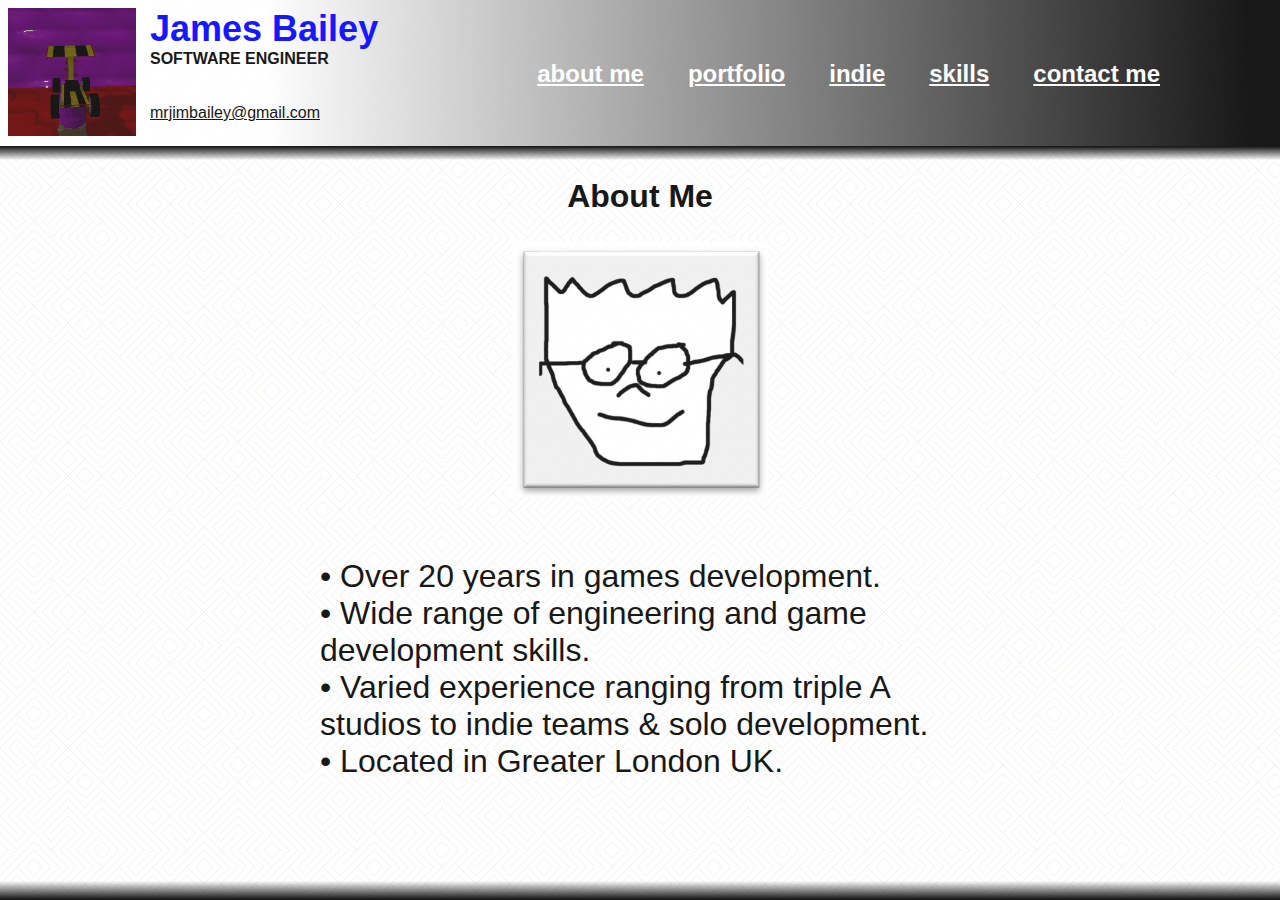
==== commit ab86b656: "Big improvements to portfolio website." ====
--- a/main/index.html
+++ b/main/index.html
@@ -1,50 +1,59 @@
 <!DOCTYPE html>
 <html>
 
-<!--
-<style>
-body {
-    background-image: url("../main/images/bg_paper.png");
-	width: auto;
-    height: auto;	
-}
-
-</style>
--->
-
-<head>
-  <meta charset="utf-8">
-  <meta name="viewport" content="width=device-width, initial-scale=1.0">
-  <meta name="description" content="James Bailey Software Engineer">
-  <meta name="keywords" content="Games Programmer Developer">
-  <title>James Bailey - Game Developer</title>
-  
-  <link rel="stylesheet" href="css/coffeegrinder.css"> 
-  <link rel="stylesheet" href="css/wireframe-theme.css">
-  
-  <link rel="stylesheet" href="css/main.css">
-  <link rel="stylesheet" href="css/jmb.css">
-  
-</head>
-
-  <header class="row nav-row">
-    <div class="coffee-span-6 coffee-1046-span-5 coffee-674-span-12 logo-column">
-	<a href="#anchor_contact" class="nav-logo responsive-picture">
-	<picture><img alt="Placeholder Image" srcset="../main/images/jmb_name.png" src="[data-uri]"></picture></a>
-    </div>
-    <nav class="coffee-span-6 coffee-push-0 coffee-1046-span-7 coffee-674-span-12 nav-column">
-      <div class="container nav-buttons-container">
-	  <a class="link-button nav-element" href="#anchor_aboutme">about me</a>
-	  <a class="link-button nav-element" href="#anchor_gameography">portfolio</a>
-	  <a class="link-button nav-element" href="#anchor_indie">indie</a>
-	  <a class="link-button nav-element" href="#anchor_skills">skills</a>
-	  <a class="link-button nav-element" href="#anchor_contact">contact me</a>
-      </div>
-    </nav>
-  </header>
- 
+	<head>
+	  <meta charset="utf-8">
+	  <meta name="viewport" content="width=device-width, initial-scale=1.0">
+	  <meta name="description" content="James Bailey Software Engineer">
+	  <meta name="keywords" content="Games Programmer Developer">
+	  <title>James Bailey - Game Developer</title>
+	  	  
+	  <link rel="stylesheet" href="css/jmb.css">
+	  
+	</head>
+	 
+	<style>
+
+		body {
+			background-image: url("images/bg_paper.png");
+			width: auto;
+			height: auto;
+			opacity:0.9;
+		}
+
+	</style>
+	 
 	<body>
 
+		<div class="header" style="border: 0px solid #f00;">
+			<img src="images/banner.png" style="position: absolute; left: 0px; top: 0px; width: 100%; height: 146px;">
+			<img src="images/banner3.png" style="position: absolute; left: 0px; top: 146px; width: 100%; height: 16px; z-index: 1; opacity: 1;">
+
+			<!--<img src="images/blank_card.png" style="position: absolute; left: 0px; top: 0px;">-->
+			<img src="images/car_spin.gif" style="position: absolute; left: 8px; top: 8px;">
+			
+			<img src="images/banner2.png" style="position: absolute; left: 0px; bottom: 0px; width: 100%; height: 32px; z-index: 1; opacity: 1;">
+
+			<div style="position: absolute; left: 150px; top: 8px;">
+				<a class="font_card_subnameX">					James Bailey</br>				</a>
+				<a class="font_card_subnameY">					SOFTWARE ENGINEER<br>			</a>	
+																<br>
+																<br>
+				<a class="font_card_email" href="mailto:mrjimbailey@gmail.com">mrjimbailey@gmail.com</a>
+			</div>
+					
+			<div style="position: absolute; right: 100px; top: 60px;">
+				<a class="header-link-button nav-element" href="#anchor_aboutme">about me</a>
+				<a class="header-link-button nav-element" href="#anchor_gameography">portfolio</a>
+				<a class="header-link-button nav-element" href="#anchor_indie">indie</a>
+				<a class="header-link-button nav-element" href="#anchor_skills">skills</a>
+				<a class="header-link-button nav-element" href="#anchor_contact">contact me</a>
+			</div>
+
+		</div>
+		
+		<div class="content">
+		
 		<a name="anchor_aboutme"></a>
 	
 		<div class="portfolio_anchor_breaker"></div>		
@@ -54,7 +63,7 @@
 			<div class="sectionbox_title">
 				<p class="font_heading">About Me</p>
 			</div>		
-		
+
 			<div class="sectionbox_image">
 				<img src="images/face_blink.gif"/>
 			</div>
@@ -64,7 +73,7 @@
 				•	Over 20 years in games development.</br>
 				•	Wide range of engineering and game development skills.</br>
 				•	Varied experience ranging from triple A studios to indie teams & solo development.</br>
-				•	MORE ...</br>
+				•	Located in Greater London UK.</br>
 			</div>
 		
 		</div>
@@ -78,7 +87,7 @@
 		<div class="sectionbox">
 	
 			<div class="sectionbox_title">
-				<p class="font_heading">Game-o-graphy*</p>
+				<p class="font_heading">Professional Game Portfolio</p>
 			</div>		
 		
 			<div class="sectionbox_image">
@@ -122,116 +131,108 @@
 		</div>
 		
 		<div class="portfolio_row_breaker"></div>
-		
-		</div>
-		
-			<div class="gamebox">
-	
-				<div class="gamebox_title_1">
-					<p class="font_gamebox_title_1">Kinect Sports Rivals : Rare</p>
-				</div>
-
-				<div class="gamebox_title_2">
-					<p class="font_gamebox_title_2">Xbox One - 2014</p>
-				</div>				
-			
-				<div class="gamebox_video">
-					<iframe src="https://www.youtube.com/embed/DD_wfRbSYXA" frameborder="0" style="width:100%; height:100%;" allowfullscreen></iframe>
-				</div>
-			
-				<div class="gamebox_bullets">
-					<div class="gamebox_bullets_inner">
-					<p class="font_standard">
-						•	Worked on loan at Rare to produce the Kinect player visualisation system.</br>
-					</p>
-				</div>
-			</div>
-		
-		</div>
-	
-		<div class="portfolio_row_breaker"></div>
-		
-		</div>
-		
-			<div class="gamebox">
-	
-				<div class="gamebox_title_1">
-					<p class="font_gamebox_title_1">Fable the Journey - Lionhead Game Studios</p>
-				</div>
-
-				<div class="gamebox_title_2">
-					<p class="font_gamebox_title_2">Xbox 360 - 2012</p>
-				</div>				
-			
-				<div class="gamebox_video">
-					<iframe src="https://www.youtube.com/embed/VEU8Yv8EnzY" frameborder="0" style="width:100%; height:100%;" allowfullscreen></iframe>
-				</div>
-			
-				<div class="gamebox_bullets">
-					<div class="gamebox_bullets_inner">
-					<p class="font_standard">
-						•	Headed up small team of engineers working on cutting edge Kinect camera.</br>
-						•	Creating game API, game systems and tools for new technology.</br>
-					</p>
-				</div>
-			</div>
-		
-		</div>
-		
-		<div class="portfolio_row_breaker"></div>
-		
-		</div>
-		
-			<div class="gamebox">
-	
-				<div class="gamebox_title_1">
-					<p class="font_gamebox_title_1">Sleepover Party - NikNak (Kuju)</p>
-				</div>
-
-				<div class="gamebox_title_2">
-					<p class="font_gamebox_title_2">Wii - 2009</p>
-				</div>				
-			
-				<div class="gamebox_video">
-					<iframe src="https://www.youtube.com/embed/yAEiwqrSev8" frameborder="0" style="width:100%; height:100%;" allowfullscreen></iframe>
-				</div>
-			
-				<div class="gamebox_bullets">
-					<div class="gamebox_bullets_inner">
-					<p class="font_standard">
-						•	Senior programmer, responsible for a wide range of project tasks such as memory optimisations, lua implementation, Box2d physics implementation.</br>
-					</p>
-				</div>
-			</div>
-		
-		</div>
-		
-		<div class="portfolio_row_breaker"></div>
-		
-		</div>
-		
-			<div class="gamebox">
-	
-				<div class="gamebox_title_1">
-					<p class="font_gamebox_title_1">Black Hawk Down - Climax</p>
-				</div>
-
-				<div class="gamebox_title_2">
-					<p class="font_gamebox_title_2">Xbox - 2005</p>
-				</div>				
-			
-				<div class="gamebox_video">
-					<iframe src="https://www.youtube.com/embed/uM8sIJoJK2o" frameborder="0" style="width:100%; height:100%;" allowfullscreen></iframe>
-				</div>
-			
-				<div class="gamebox_bullets">
-					<div class="gamebox_bullets_inner">
-					<p class="font_standard">
-						•	Lead programmer - BHD was the largest Xbox Live Multiplayer game when it was launched, enabling up to 50 players per game.</br>
-					</p>
-				</div>
-			</div>
-		
+			
+		<div class="gamebox">
+
+			<div class="gamebox_title_1">
+				<p class="font_gamebox_title_1">Kinect Sports Rivals : Rare</p>
+			</div>
+
+			<div class="gamebox_title_2">
+				<p class="font_gamebox_title_2">Xbox One - 2014</p>
+			</div>				
+		
+			<div class="gamebox_video">
+				<iframe src="https://www.youtube.com/embed/DD_wfRbSYXA" frameborder="0" style="width:100%; height:100%;" allowfullscreen></iframe>
+			</div>
+		
+			<div class="gamebox_bullets">
+				<div class="gamebox_bullets_inner">
+				<p class="font_standard">
+					•	Worked on loan at Rare to produce the Kinect player visualisation system.</br>
+				</p>
+				</div>
+			</div>
+		
+		</div>
+	
+		<div class="portfolio_row_breaker"></div>
+			
+		<div class="gamebox">
+
+			<div class="gamebox_title_1">
+				<p class="font_gamebox_title_1">Fable the Journey - Lionhead Game Studios</p>
+			</div>
+
+			<div class="gamebox_title_2">
+				<p class="font_gamebox_title_2">Xbox 360 - 2012</p>
+			</div>				
+		
+			<div class="gamebox_video">
+				<iframe src="https://www.youtube.com/embed/VEU8Yv8EnzY" frameborder="0" style="width:100%; height:100%;" allowfullscreen></iframe>
+			</div>
+		
+			<div class="gamebox_bullets">
+				<div class="gamebox_bullets_inner">
+				<p class="font_standard">
+					•	Headed up small team of engineers working on cutting edge Kinect camera.</br>
+					•	Creating game API, game systems and tools for new technology.</br>
+				</p>
+				</div>
+			</div>
+	
+		</div>
+		
+		<div class="portfolio_row_breaker"></div>
+			
+		<div class="gamebox">
+
+			<div class="gamebox_title_1">
+				<p class="font_gamebox_title_1">Sleepover Party - NikNak (Kuju)</p>
+			</div>
+
+			<div class="gamebox_title_2">
+				<p class="font_gamebox_title_2">Wii - 2009</p>
+			</div>				
+		
+			<div class="gamebox_video">
+				<iframe src="https://www.youtube.com/embed/yAEiwqrSev8" frameborder="0" style="width:100%; height:100%;" allowfullscreen></iframe>
+			</div>
+		
+			<div class="gamebox_bullets">
+				<div class="gamebox_bullets_inner">
+				<p class="font_standard">
+					•	Senior programmer, responsible for a wide range of project tasks such as memory optimisations, lua implementation, Box2d physics implementation.</br>
+				</p>
+				</div>
+			</div>
+	
+		</div>
+		
+		<div class="portfolio_row_breaker"></div>
+		
+		<div class="gamebox">
+
+			<div class="gamebox_title_1">
+				<p class="font_gamebox_title_1">Black Hawk Down - Climax</p>
+			</div>
+
+			<div class="gamebox_title_2">
+				<p class="font_gamebox_title_2">Xbox - 2005</p>
+			</div>				
+		
+			<div class="gamebox_video">
+				<iframe src="https://www.youtube.com/embed/uM8sIJoJK2o" frameborder="0" style="width:100%; height:100%;" allowfullscreen></iframe>
+			</div>
+		
+			<div class="gamebox_bullets">
+				<div class="gamebox_bullets_inner">
+				<p class="font_standard">
+					•	Lead programmer - BHD was the largest Xbox Live Multiplayer game when it was launched, enabling up to 50 players per game.</br>
+				</p>
+				</div>
+			</div>
+	
 		</div>
 	
 		<div class="portfolio_row_breaker"></div>
@@ -287,147 +288,137 @@
 		</div>
 		
 		<div class="portfolio_row_breaker"></div>
-		
-		</div>
-		
-			<div class="gamebox">
-	
-				<div class="gamebox_title_1">
-					<p class="font_gamebox_title_1">Castrol Honda Superbike - Interactive Entertainment Ltd</p>
-				</div>
-
-				<div class="gamebox_title_2">
-					<p class="font_gamebox_title_2">Playstation, Windows & Arcade cabinet - 2000</p>
-				</div>				
-			
-				<div class="gamebox_video">
-					<iframe src="https://www.youtube.com/embed/vSL1kvmi-HU" frameborder="0" style="width:100%; height:100%;" allowfullscreen></iframe>
-				</div>
-			
-				<div class="gamebox_bullets">
-					<div class="gamebox_bullets_inner">
-					<p class="font_standard">
-						•	Lead developer.</br>
-						•	Bespoke engine.</br>
-						•	Scheduling small team and programming in C++.</br>
-					</p>
-				</div>
-			</div>
-		
-		</div>
-		
-		<div class="portfolio_row_breaker"></div>
-		
-		</div>
-		
-			<div class="gamebox">
-	
-				<div class="gamebox_title_1">
-					<p class="font_gamebox_title_1">Johnny Herbert’s Grand Prix World Championship - IEL</p>
-				</div>
-
-				<div class="gamebox_title_2">
-					<p class="font_gamebox_title_2">Windows - 1998</p>
-				</div>				
-			
-				<div class="gamebox_video">
-					<iframe src="https://www.youtube.com/embed/sW0sHOS8PdI" frameborder="0" style="width:100%; height:100%;" allowfullscreen></iframe>
-				</div>
-			
-				<div class="gamebox_bullets">
-					<div class="gamebox_bullets_inner">
-					<p class="font_standard">
-						•	Lead developer.</br>
-						•	Bespoke engine. </br>
-						•	Scheduling small team and programming in C++.</br>
-					</p>
-				</div>
-			</div>
-		
-		</div>
-		
-		<div class="portfolio_row_breaker"></div>
-		
-		</div>
-		
-			<div class="gamebox">
-	
-				<div class="gamebox_title_1">
-					<p class="font_gamebox_title_1">Power F1 - Interactive Entertainment Ltd</p>
-				</div>
-
-				<div class="gamebox_title_2">
-					<p class="font_gamebox_title_2">Windows - 1997</p>
-				</div>				
-			
-				<div class="gamebox_video">
-					<iframe src="https://www.youtube.com/embed/z7ZuhbFHeOY" frameborder="0" style="width:100%; height:100%;" allowfullscreen></iframe>
-				</div>
-			
-				<div class="gamebox_bullets">
-					<div class="gamebox_bullets_inner">
-					<p class="font_standard">
-						•	Lead developer.</br>
-						•	Bespoke engine. </br>
-						•	Scheduling small team and programming in C++.</br>
-					</p>
-				</div>
-			</div>
-		
-		</div>
-		
-		<div class="portfolio_row_breaker"></div>
-		
-		</div>
-		
-			<div class="gamebox">
-	
-				<div class="gamebox_title_1">
-					<p class="font_gamebox_title_1">Kawasaki Superbike - Interactive Entertainment Ltd</p>
-				</div>
-
-				<div class="gamebox_title_2">
-					<p class="font_gamebox_title_2">Gamegear - 1994</p>
-				</div>				
-			
-				<div class="gamebox_video">
-					<iframe src="https://www.youtube.com/embed/gn6BQbK5RwI" frameborder="0" style="width:100%; height:100%;" allowfullscreen></iframe>
-				</div>
-			
-				<div class="gamebox_bullets">
-					<div class="gamebox_bullets_inner">
-					<p class="font_standard">
-						•	Sole programmer on an original racing game written in z80 assembler.</br>
-					</p>
-				</div>
-			</div>
-		
-		</div>
-	
-		<div class="portfolio_row_breaker"></div>
-		
-		</div>
-		
-			<div class="gamebox">
-	
-				<div class="gamebox_title_1">
-					<p class="font_gamebox_title_1">Desert Strike - Interactive Entertainment Ltd</p>
-				</div>
-
-				<div class="gamebox_title_2">
-					<p class="font_gamebox_title_2">Atari Lynx - 1993</p>
-				</div>				
-			
-				<div class="gamebox_video">
-					<iframe src="https://www.youtube.com/embed/MZIy_mjT9dI" frameborder="0" style="width:100%; height:100%;" allowfullscreen></iframe>
-				</div>
-			
-				<div class="gamebox_bullets">
-					<div class="gamebox_bullets_inner">
-					<p class="font_standard">
-						•	First job in the games industry.</br>
-						•	Sole programmer using 6502 assembler to recreate the popular Amiga/Megadrive game Desert Strike.</br>
-					</p>
+			
+		<div class="gamebox">
+
+			<div class="gamebox_title_1">
+				<p class="font_gamebox_title_1">Castrol Honda Superbike - Interactive Entertainment Ltd</p>
+			</div>
+
+			<div class="gamebox_title_2">
+				<p class="font_gamebox_title_2">Playstation, Windows & Arcade cabinet - 2000</p>
+			</div>				
+		
+			<div class="gamebox_video">
+				<iframe src="https://www.youtube.com/embed/vSL1kvmi-HU" frameborder="0" style="width:100%; height:100%;" allowfullscreen></iframe>
+			</div>
+		
+			<div class="gamebox_bullets">
+				<div class="gamebox_bullets_inner">
+				<p class="font_standard">
+					•	Lead developer.</br>
+					•	Bespoke engine.</br>
+					•	Scheduling small team and programming in C++.</br>
+				</p>
+				</div>
+			</div>
+		
+		</div>
+		
+		<div class="portfolio_row_breaker"></div>
+			
+		<div class="gamebox">
+
+			<div class="gamebox_title_1">
+				<p class="font_gamebox_title_1">Johnny Herbert’s Grand Prix World Championship - IEL</p>
+			</div>
+
+			<div class="gamebox_title_2">
+				<p class="font_gamebox_title_2">Windows - 1998</p>
+			</div>				
+		
+			<div class="gamebox_video">
+				<iframe src="https://www.youtube.com/embed/sW0sHOS8PdI" frameborder="0" style="width:100%; height:100%;" allowfullscreen></iframe>
+			</div>
+		
+			<div class="gamebox_bullets">
+				<div class="gamebox_bullets_inner">
+				<p class="font_standard">
+					•	Lead developer.</br>
+					•	Bespoke engine. </br>
+					•	Scheduling small team and programming in C++.</br>
+				</p>
+				</div>
+			</div>
+		
+		</div>
+		
+		<div class="portfolio_row_breaker"></div>
+			
+		<div class="gamebox">
+
+			<div class="gamebox_title_1">
+				<p class="font_gamebox_title_1">Power F1 - Interactive Entertainment Ltd</p>
+			</div>
+
+			<div class="gamebox_title_2">
+				<p class="font_gamebox_title_2">Windows - 1997</p>
+			</div>				
+		
+			<div class="gamebox_video">
+				<iframe src="https://www.youtube.com/embed/z7ZuhbFHeOY" frameborder="0" style="width:100%; height:100%;" allowfullscreen></iframe>
+			</div>
+		
+			<div class="gamebox_bullets">
+				<div class="gamebox_bullets_inner">
+				<p class="font_standard">
+					•	Lead developer.</br>
+					•	Bespoke engine. </br>
+					•	Scheduling small team and programming in C++.</br>
+				</p>
+				</div>
+			</div>
+		
+		</div>
+		
+		<div class="portfolio_row_breaker"></div>
+			
+		<div class="gamebox">
+
+			<div class="gamebox_title_1">
+				<p class="font_gamebox_title_1">Kawasaki Superbike - Interactive Entertainment Ltd</p>
+			</div>
+
+			<div class="gamebox_title_2">
+				<p class="font_gamebox_title_2">Gamegear - 1994</p>
+			</div>				
+		
+			<div class="gamebox_video">
+				<iframe src="https://www.youtube.com/embed/gn6BQbK5RwI" frameborder="0" style="width:100%; height:100%;" allowfullscreen></iframe>
+			</div>
+		
+			<div class="gamebox_bullets">
+				<div class="gamebox_bullets_inner">
+				<p class="font_standard">
+					•	Sole programmer on an original racing game written in z80 assembler.</br>
+				</p>
+				</div>
+			</div>
+		
+		</div>
+	
+		<div class="portfolio_row_breaker"></div>
+				
+		<div class="gamebox">
+
+			<div class="gamebox_title_1">
+				<p class="font_gamebox_title_1">Desert Strike - Interactive Entertainment Ltd</p>
+			</div>
+
+			<div class="gamebox_title_2">
+				<p class="font_gamebox_title_2">Atari Lynx - 1993</p>
+			</div>				
+		
+			<div class="gamebox_video">
+				<iframe src="https://www.youtube.com/embed/MZIy_mjT9dI" frameborder="0" style="width:100%; height:100%;" allowfullscreen></iframe>
+			</div>
+		
+			<div class="gamebox_bullets">
+				<div class="gamebox_bullets_inner">
+				<p class="font_standard">
+					•	First job in the games industry.</br>
+					•	Sole programmer using 6502 assembler to recreate the popular Amiga/Megadrive game Desert Strike.</br>
+				</p>
 				</div>
 			</div>
 		
@@ -442,7 +433,7 @@
 		<div class="sectionbox">
 	
 			<div class="sectionbox_title">
-				<p class="font_heading">Indie Game-o-graphy*</p>
+				<p class="font_heading">Indie Game Portfolio</p>
 			</div>		
 		
 			<div class="sectionbox_image">
@@ -457,14 +448,98 @@
 		
 		</div>
 	
-			<div class="gamebox">
+		<div class="gamebox">
+	
+			<div class="gamebox_title_1">
+				<p class="font_gamebox_title_1">Pile Up</p>
+			</div>
+
+			<div class="gamebox_title_2">
+				<p class="font_gamebox_title_2">Android & Windows - Indie Dev - 2017</p>
+			</div>				
+		
+			<div class="gamebox_image">
+				<img src="images/pileup_test_1.gif"/>
+			</div>
+		
+			<div class="gamebox_bullets">
+				<div class="gamebox_bullets_inner">
+				<p class="font_standard">
+					•	3d machine building game.</br>
+					•	Solo developer.</br>
+					•	Developed in Unity.</br>
+				</p>
+				</div>
+			</div>
+		
+		</div>
+		
+		<div class="portfolio_row_breaker"></div>
+		
+		<div class="gamebox">
+	
+			<div class="gamebox_title_1">
+				<p class="font_gamebox_title_1">Bedroom Drama</p>
+			</div>
+
+			<div class="gamebox_title_2">
+				<p class="font_gamebox_title_2">Gear VR Headset - Indie Dev - 2017</p>
+			</div>				
+		
+			<div class="gamebox_image">
+				<img src="images/bedroom_drama_2.gif"/>
+			</div>
+		
+			<div class="gamebox_bullets">
+				<div class="gamebox_bullets_inner">
+				<p class="font_standard">
+					•	Virtual reality experience.</br>
+					•	Solo developer.</br>
+					•	Developed in Unity for Gear VR Headset.</br>
+				</p>
+				</div>
+			</div>
+		
+		</div>
+		
+		<div class="portfolio_row_breaker"></div>
+		
+		<div class="gamebox">
+	
+			<div class="gamebox_title_1">
+				<p class="font_gamebox_title_1">Wonky Wacer</p>
+			</div>
+
+			<div class="gamebox_title_2">
+				<p class="font_gamebox_title_2">Android & Windows - Indie Dev - 2016</p>
+			</div>				
+		
+			<div class="gamebox_image">
+				<img src="images/car_race_1.gif" style="width:256px"/>
+			</div>
+		
+			<div class="gamebox_bullets">
+				<div class="gamebox_bullets_inner">
+				<p class="font_standard">
+					•	Procedural physics base AI racing game.</br>
+					•	Solo developer.</br>
+					•	Developed in Unity.</br>
+				</p>
+				</div>
+			</div>
+		
+		</div>		
+		
+		<div class="portfolio_row_breaker"></div>
+	
+		<div class="gamebox">
 	
 			<div class="gamebox_title_1">
 				<p class="font_gamebox_title_1">Wonky Wocket</p>
 			</div>
 
 			<div class="gamebox_title_2">
-				<p class="font_gamebox_title_2">Android, iOS & Windows - 2016</p>
+				<p class="font_gamebox_title_2">Android, iOS & Windows - Released 2016</p>
 			</div>				
 		
 			<div class="gamebox_image">
@@ -474,16 +549,16 @@
 			<div class="gamebox_bullets">
 				<div class="gamebox_bullets_inner">
 				<p class="font_standard">
+					•	Bespoke vector based renderer.</br>
+					•	Unique game control mechanic.</br>
+					•	Online global high score tables.</br>
 					•	Solo developer.</br>
-					•	Unique game control mechanic.</br>
-					•	Vector based rendering.</br>
-					•	Online global high score tables.</br>
 					•	Developed in Unity.</br>
 				</p>
 				</div>
 			</div>
 		
-		</div>
+		</div>	
 		
 		<div class="portfolio_page_breaker"></div>
 		
@@ -507,6 +582,9 @@
 				•	Extensive experience with multiple programming languages, engines and APIs.</br>
 				•	Game systems, Networking, Audio, AI, UI.</br>
 				•	C++, C#, C, Assembler.</br>
+				•	Published in Unreal.</br>
+				•	Published in Unity.</br>
+				•	Published on current platforms: XboxOne, PS4, iOS, Android.</br>
 			</div>
 		
 		</div>
@@ -528,8 +606,10 @@
 			</div>
 		
 			<div class="sectionbox_bullets">
-				<p class="font_main_bullets">James Bailey</br>
-				<a href="mailto:mrjimbailey@gmail.com">(email : mrjimbailey@gmail.com)</a></p>
+				<p class="font_main_bullets">
+					James Bailey<br>
+					Location: Kingston upon Thames<br>
+					<a href="mailto:mrjimbailey@gmail.com">email : mrjimbailey@gmail.com</a></p>
 			</div>
 		
 		</div>
--- a/main/css/jmb.css
+++ b/main/css/jmb.css
@@ -1,3 +1,66 @@
+/* header */
+​
+.header {
+    height:146px;
+}
+
+.content {
+    position:absolute;
+    top: 146px;
+    left:0px;
+    right:0px;
+    bottom:0px;
+    overflow-y:scroll;        
+}​
+
+/* the first item below here does not work in html ????? - leaving this here as a sacrifice to the bug gods */
+.font_card_subname_DUMMY {
+	font-family: Arial;
+	color: blue;
+	font-size:32px;
+	font-weight: bold;
+}
+
+.font_card_subnameX {
+	font-family: Arial;
+	color: blue;
+	font-size:36px;
+	font-weight: bold;
+}
+
+.font_card_subnameY {
+	font-family: Arial;
+	color: black;
+	font-size:16px;
+	font-weight: bold;
+}
+
+.font_card_email {
+	font-family: Arial;
+	color: black;
+	font-size:16px;
+	font-weight: normal;
+}
+
+.headerbox{
+    position: absolute;
+    top: 0px;
+	left: 10%;
+    width: 100%;
+    height: 400px;
+    border: 8px solid #000000;
+}
+
+.headerbox_banner {
+    position: absolute;
+    top:0%;
+    left: 0%;
+    width: 100%;
+    height: 64px;
+	text-align:center;
+	display:block;
+}
+
 /* anims */
 
 .fade
@@ -26,7 +89,7 @@
 
 .sectionbox{
     position: relative;
-    top:64px;
+    top:0px;
     width: 100%;
     height: 600px;
 }
@@ -43,7 +106,7 @@
 
 .sectionbox_image {
 	position: relative;
-	top: 64px;
+	top: 96px;
 	text-align:center;
 	display:block;
 }
@@ -140,7 +203,7 @@
     top:0px;
     left: 0%;
     width: 100%;
-    height: 64px;
+    height: 0px;
 }
 
 .portfolio_page_breaker {
@@ -299,3 +362,33 @@
 	font-size:30px;
 }
 
+
+
+/* header */
+
+a.header-link-button.nav-element {
+  margin-top: 0;
+  margin-bottom: 0;
+  padding-right: 20px;
+  padding-bottom: 15px;
+  padding-left: 20px;
+  border-bottom: 2px none #fff;
+  border-top-left-radius: 0 0;
+  border-top-right-radius: 0 0;
+  border-bottom-right-radius: 0 0;
+  border-bottom-left-radius: 0 0;
+  background-color: transparent;
+  color: #525252;
+  text-transform: none;
+  letter-spacing: 0;
+  font-family: Arial;
+  color: #ffffff;
+  font-size:24px;
+  font-weight: bold;
+}
+
+a.header-link-button.nav-element:hover {
+  border-bottom-width: 2px;
+  border-bottom-color: #42adff;
+  color: #00ff00;
+}